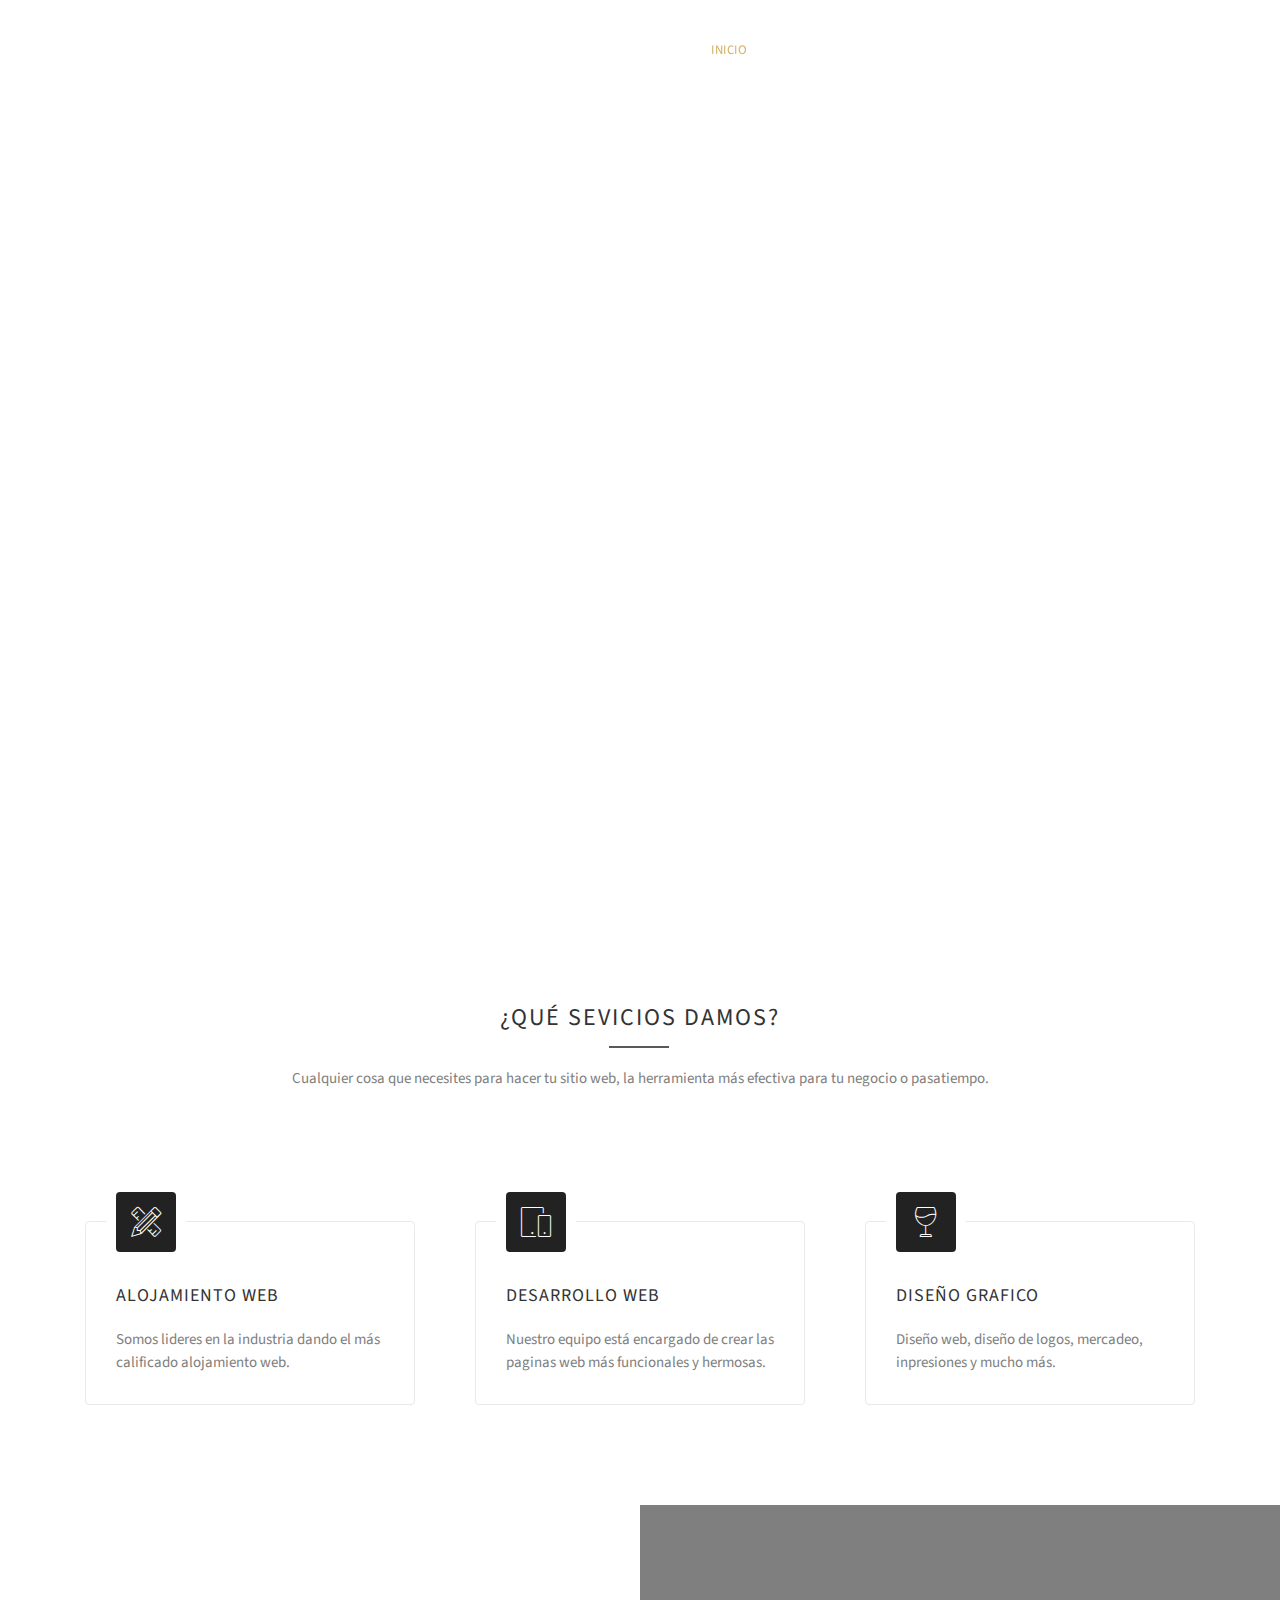
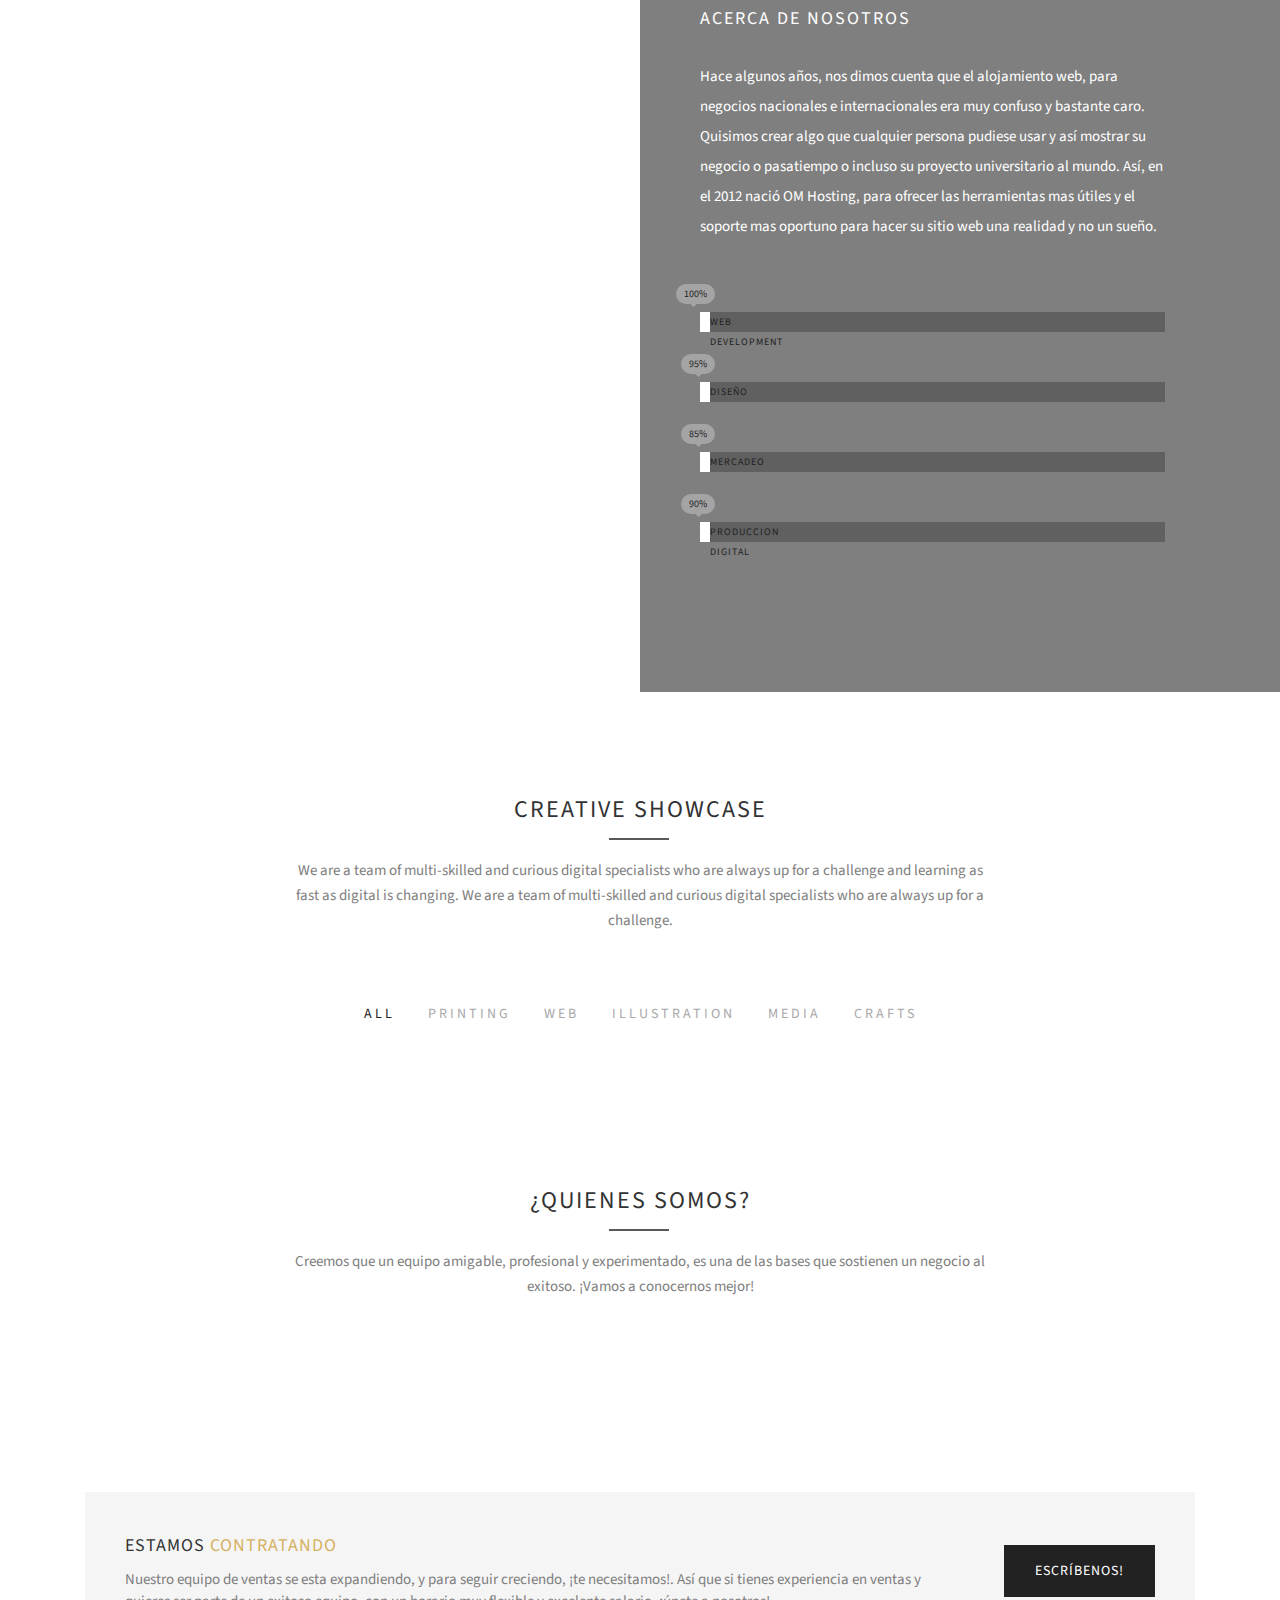
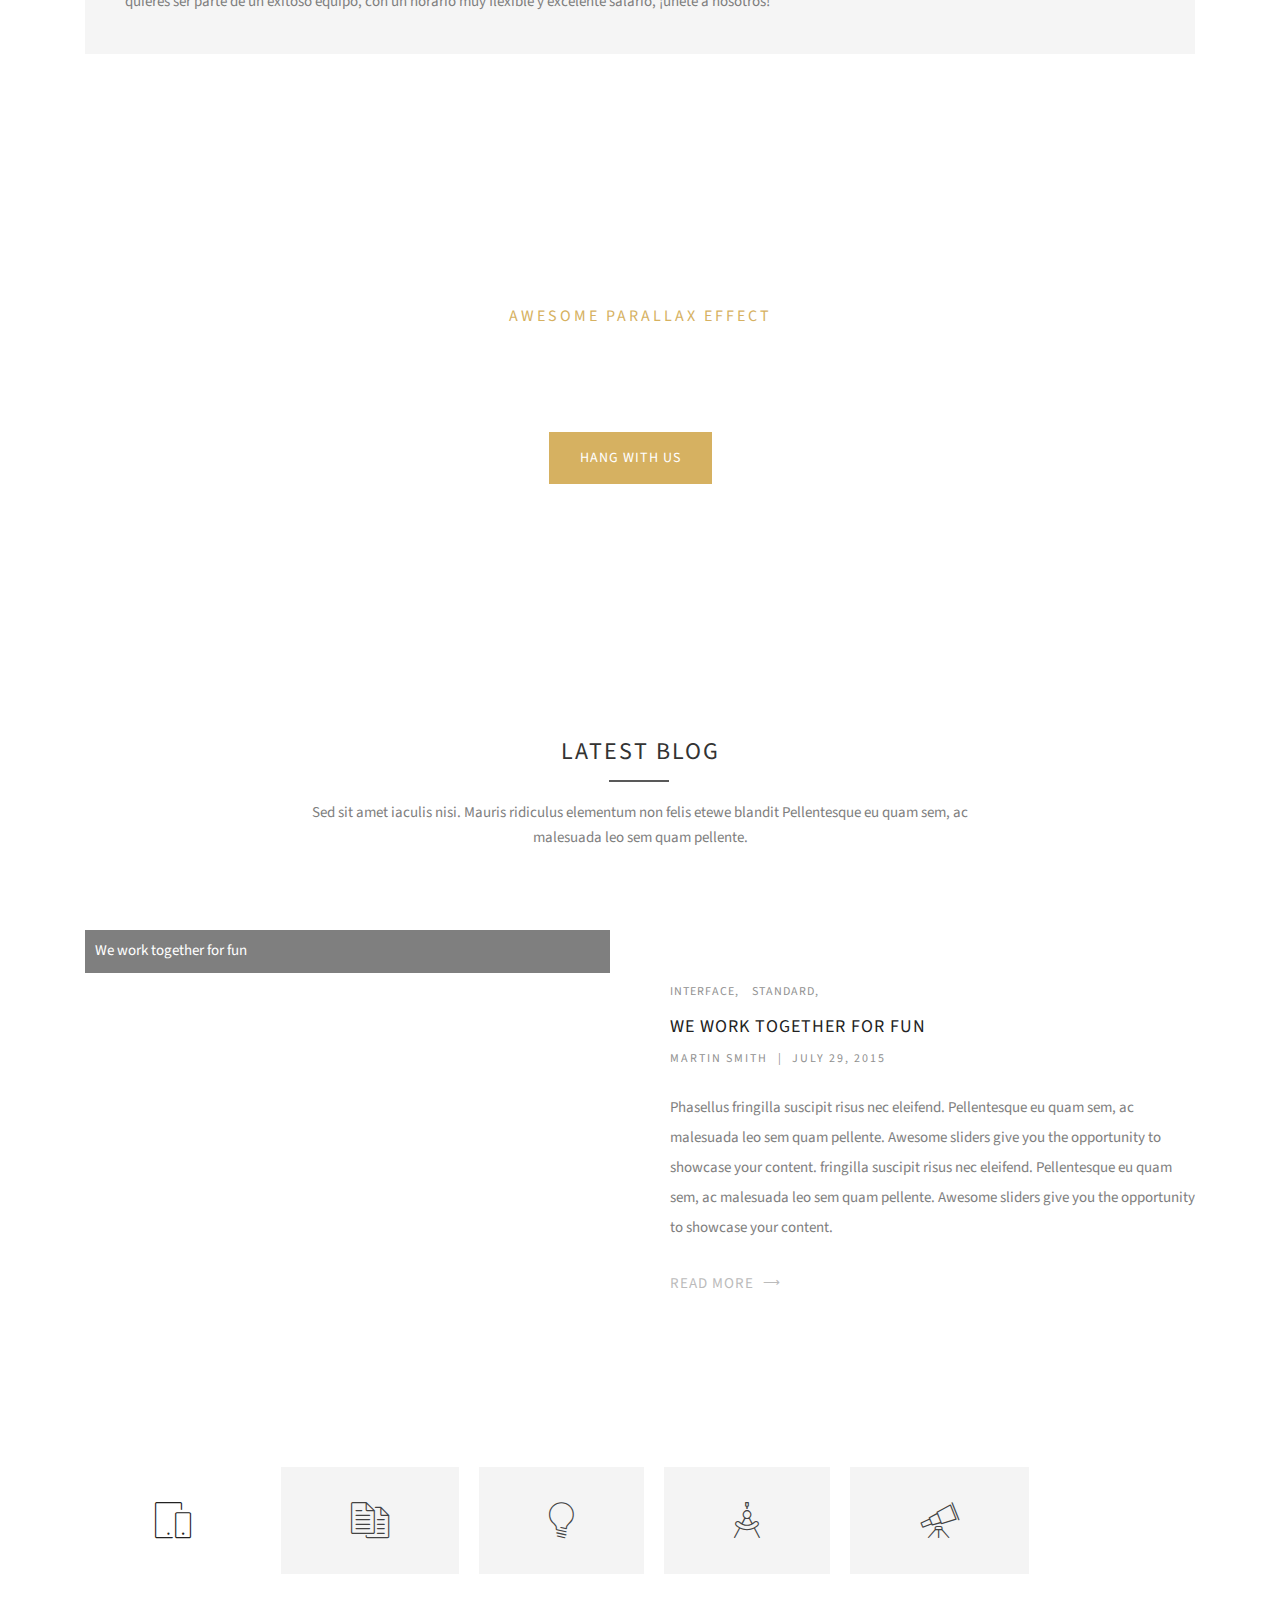
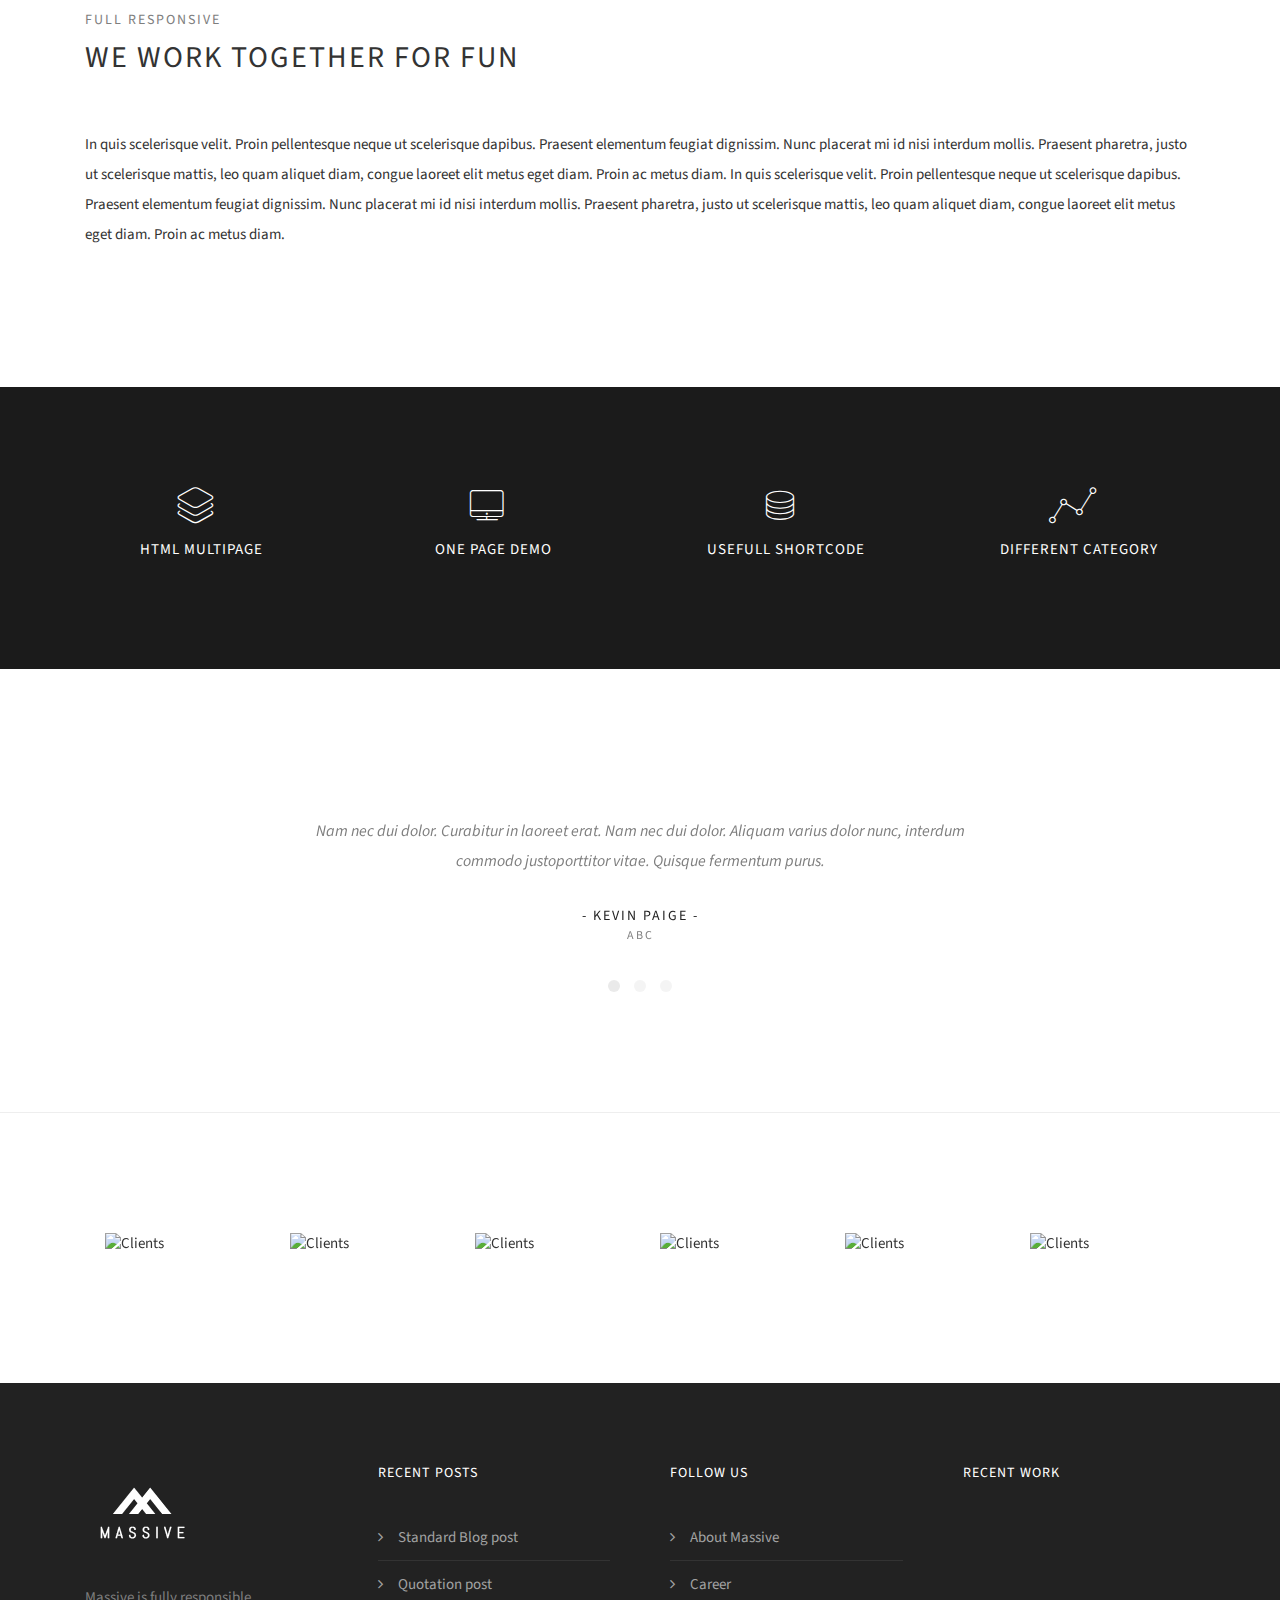
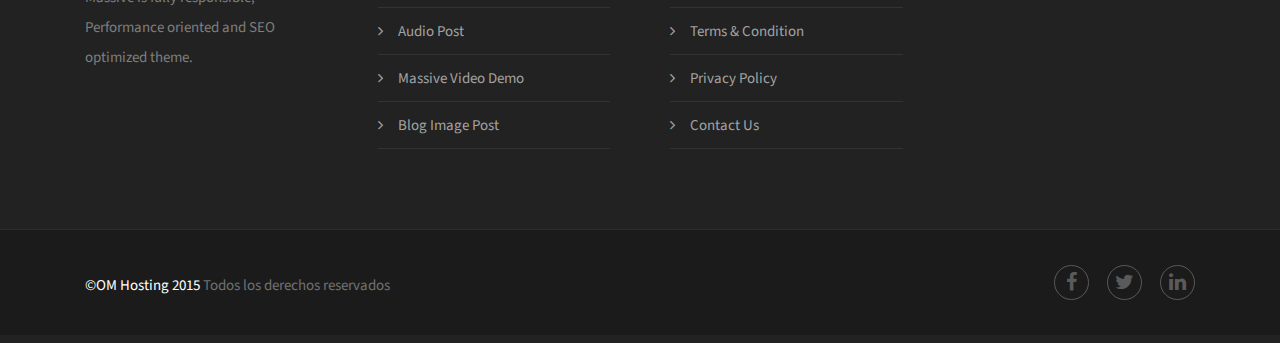
==== index.html @ 49604497 "Todo realizado excepto smooth scrolling" ====
<!DOCTYPE html>
<html lang="es">
<head>
    <meta charset="utf-8">
    <meta name="viewport" content="width=device-width, initial-scale=1.0, maximum-scale=1.0">
    <meta name="description" content="">
    <meta name="author" content="OM Agency">

    <!--favicon icon-->
    <link rel="icon" type="image/png" href="img/favicon.png">

    <title>OM Agency -  Make it happen...</title>


    <!--common style-->

    
<link href='http://fonts.googleapis.com/css?family=Abel|Source+Sans+Pro:400,300,300italic,400italic,600,600italic,700,700italic,900,900italic,200italic,200' rel='stylesheet' type='text/css'>
<link href="css/bootstrap.min.css" rel="stylesheet">
    <link href="css/font-awesome.min.css" rel="stylesheet">
    <link href="css/magnific-popup.css" rel="stylesheet">
    <link href="css/shortcodes/shortcodes.css" rel="stylesheet">
    <link href="css/owl.carousel.css" rel="stylesheet">
    <link href="css/owl.theme.css" rel="stylesheet">
    <link href="css/style.css?v=1" rel="stylesheet">
    <link href="css/style-responsive.css" rel="stylesheet">
    <link href="css/default-theme.css?v=1" rel="stylesheet">

    <!-- HTML5 shim and Respond.js IE8 support of HTML5 elements and media queries -->
    <!--[if lt IE 9]>
    <script src="js/html5shiv.js"></script>
    <script src="js/respond.min.js"></script>
    <![endif]-->
</head>

<body>

    <!--  preloader start -->
<div id="tb-preloader">
    <div class="tb-preloader-wave"></div>
</div>
<!-- preloader end -->


<div class="wrapper">

        <!--header start-->
        <header id="header" class=" header-full-width  transparent-header ">

            <div class="header-sticky light-header- dark-header header-bottom-border ">

                <div class="container">
                    <div id="massive-menu" class="menuzord">

                        <!--logo start-->
                        <a href="index.html" class="logo-brand">
                            <img class="retina" src="img/logo-dark.png" alt=""/>
                        </a>
                        <!--logo end-->

                        <!--mega menu start-->
                        <ul class="menuzord-menu pull-right light">
                            <li class="active"><a href="index.html">Inicio</a></li>

                            <li class=""><a href="#servicios">Servicios</a></li>

                            <li class=""><a href="#">Features</a></li>

                            <li class=""><a href="#">portfolio </a></li>

                            <li class=""><a href="#">Blog</a></li>

                            <li class=""><a href="#">Shortcodes</a></li>

                            <li class=""><a href="#">shop</a></li>
                        </ul>
                        <!--mega menu end-->

                    </div>
                </div>
            </div>

        </header>
        <!--header end-->

        <!--hero section-->
        <div id="fullscreen-banner" class="full-banner text-center vertical-align creative-banner">
            <div class="container-mid">
                <div class="container">
                    <div class="banner-title light-txt">
                        <h1 class="text-uppercase">think sharper</h1>
                        <h3 class="text-uppercase">we are massive </h3>
                    </div>
                </div>
            </div>
        </div>
        <!--hero section-->

        <!--body content start-->
        <section class="body-content">

            <div id="servicios" class="page-content">
                <div class="container">
                    <!--feature border box start-->
                    <div class="row">

                        <div class="m-bot-80 inline-block">
                            <!--title-->
                            <div class="heading-title-alt border-short-bottom text-center">
                                <h3 class="text-uppercase">¿Qué sevicios damos?</h3>
                                <div class="half-txt">Cualquier cosa que necesites para hacer tu sitio web, la herramienta más efectiva para tu negocio o pasatiempo.</div>
                            </div>
                            <!--title-->
                        </div>

                        <div class="col-md-4">
                            <div class="featured-item feature-border-box text-left">
                                <div class="icon">
                                    <i class="icon-tools2"></i>
                                </div>
                                <div class="title text-uppercase">
                                    <h4>Alojamiento Web</h4>
                                </div>
                                <div class="desc">
                                    Somos lideres en la industria dando el más calificado alojamiento web.
                                </div>
                            </div>
                        </div>
                        <div class="col-md-4">
                            <div class="featured-item feature-border-box text-left">
                                <div class="icon">
                                    <i class="icon-mobile"></i>
                                </div>
                                <div class="title text-uppercase">
                                    <h4>Desarrollo Web</h4>
                                </div>
                                <div class="desc">
                                    Nuestro equipo está encargado de crear las paginas web más funcionales y hermosas.
                                </div>
                            </div>
                        </div>
                        <div class="col-md-4">
                            <div class="featured-item feature-border-box text-left">
                                <div class="icon">
                                    <i class="icon-wine"></i>
                                </div>
                                <div class="title text-uppercase">
                                    <h4>Diseño Grafico</h4>
                                </div>
                                <div class="desc">
                                    Diseño web, diseño de logos, mercadeo, inpresiones y mucho más.
                                </div>
                            </div>
                        </div>
                    </div>
                    <!--feature border box end-->
                </div>
            </div>

            <div class=" post-parallax">
                <div class="relative page-content">
                    <div class="dark-overlay"></div>
                    <div class="container">
                        <div class="row">
                            <div class="col-md-6">
                                <div class="v-middle">
                                    <h3 class="light-txt text-uppercase"> Habilidades y experiencia</h3>
                                </div>
                            </div>
                            <div class="col-md-6">
                                <div class="light-txt space">
                                    <h4 class="text-uppercase light-txt">
                                        Acerca de nosotros
                                    </h4>

                                    <p class="light-txt">
                                        Hace algunos años, nos dimos cuenta que el alojamiento web, para negocios nacionales e internacionales era muy confuso y bastante caro. Quisimos crear algo que cualquier persona pudiese usar y así mostrar su negocio o pasatiempo o incluso su proyecto universitario al mundo. Así, en el 2012 nació OM Hosting, para ofrecer las herramientas mas útiles y el soporte mas oportuno para hacer su sitio web una realidad y no un sueño.
                                    </p>

                                    <div class="p-top-30">

                                        <!-- progress bar start -->
                                        <div class="progress massive-progress">
                                            <div class="progress-bar" role="progressbar" aria-valuenow="100" aria-valuemin="0" aria-valuemax="100">
                                                Web development  <span>100%</span>
                                            </div>
                                        </div>
                                        <!-- progress bar end -->

                                        <!-- progress bar start -->
                                        <div class="progress massive-progress">
                                            <div class="progress-bar" role="progressbar" aria-valuenow="95" aria-valuemin="0" aria-valuemax="100">
                                                Diseño  <span>95%</span>
                                            </div>
                                        </div>
                                        <!-- progress bar end -->

                                        <!-- progress bar start -->
                                        <div class="progress massive-progress">
                                            <div class="progress-bar" role="progressbar" aria-valuenow="85" aria-valuemin="0" aria-valuemax="100">
                                                Mercadeo <span>85% </span>
                                            </div>
                                        </div>
                                        <!-- progress bar end -->
										
										<!-- progress bar start -->
                                        <div class="progress massive-progress">
                                            <div class="progress-bar" role="progressbar" aria-valuenow="90" aria-valuemin="0" aria-valuemax="100">
                                                Produccion Digital <span>90% </span>
                                            </div>
                                        </div>
                                        <!-- progress bar end -->
										
                                    </div>

                                </div>
                            </div>
                        </div>
                    </div>
                </div>
            </div>


            <div class="page-content p-bot-0">
                <div class="container">
                    <div class="row">
                        <div class="m-bot-20 inline-block">
                            <!--title-->
                            <div class="heading-title-alt border-short-bottom text-center">
                                <h3 class="text-uppercase">creative showcase</h3>
                                <div class="half-txt">We are a team of multi-skilled and curious digital specialists who are always up for a challenge and learning as fast as digital is changing. We are a team of multi-skilled and curious digital specialists who are always up for a challenge.</div>
                            </div>
                            <!--title-->
                        </div>
                    </div>
                </div>

                <!--portfolio-->
                <div class="text-center">
                    <ul class="portfolio-filter">
                        <li class="active"><a href="#" data-filter="*"> All</a></li>
                        <li><a href="#" data-filter=".cat1">printing</a></li>
                        <li><a href="#" data-filter=".cat2">Web</a></li>
                        <li><a href="#" data-filter=".cat3">illustration</a></li>
                        <li><a href="#" data-filter=".cat4">media</a></li>
                        <li><a href="#" data-filter=".cat5">crafts</a></li>
                    </ul>
                </div>

                <div class="portfolio col-4 m-bot-0 inline-block">

                    <div class="portfolio-item cat1 cat3 ">
                        <div class="thumb">
                            <img src="http://placehold.it/800x600" alt="">
                            <div class="portfolio-hover">
                                <div class="action-btn">
                                    <a href="http://placehold.it/800x600" class="popup-link" title="lightbox view"> <i class="icon-basic_magnifier"></i>  </a>
                                </div>
                                <div class="portfolio-description">
                                    <h4><a href="http://placehold.it/800x600" class="popup-link" title="lightbox view">lightbox view</a></h4>
                                    <p><a href="#">category</a></p>
                                </div>
                            </div>
                        </div>
                    </div>

                    <div class="portfolio-item cat2 cat4">
                        <div class="thumb">
                            <img src="http://placehold.it/800x600" alt="">
                            <div class="portfolio-hover">
                                <div class="action-btn">
                                    <a href="portfolio-single.html"> <i class="icon-basic_link"></i>  </a>
                                </div>
                                <div class="portfolio-description">
                                    <h4><a href="portfolio-single.html">External link</a></h4>
                                    <p><a href="#">category 1</a> , <a href="#">category 2</a> </p>
                                </div>
                            </div>
                        </div>
                    </div>

                    <div class="portfolio-item cat1 cat2">
                        <div class="thumb">

                            <div class="portfolio-slider">
                                <ul class="slides">
                                    <li>
                                        <a href="http://placehold.it/800x600" title="Freshness Photo"><img src="http://placehold.it/800x600" alt=""></a>
                                    </li>
                                    <li>
                                        <a href="http://placehold.it/800x600" title="Awesome Lightbox"><img src="http://placehold.it/800x600" alt=""></a>
                                    </li>
                                    <li>
                                        <a href="http://placehold.it/800x600" title="Massive UI Components"><img src="http://placehold.it/800x600" alt=""></a>
                                    </li>
                                    <li>
                                        <a href="http://placehold.it/800x600" title="Amazing Theme"><img src="http://placehold.it/800x600" alt=""></a>
                                    </li>
                                </ul>
                            </div>


                            <div class="portfolio-hover">
                                <div class="action-btn">
                                    <a href="#"> <i class="icon-basic_magnifier"></i>  </a>
                                </div>
                                <div class="portfolio-description">
                                    <h4><a href="#">lightbox Gallary</a></h4>
                                    <p><a href="#">category</a></p>
                                </div>
                            </div>
                        </div>
                    </div>

                    <div class="portfolio-item cat1 cat4">
                        <div class="thumb">
                            <img src="http://placehold.it/800x600" alt="">
                            <div class="portfolio-hover">
                                <div class="action-btn">
                                    <a class="popup-vimeo" href="https://vimeo.com/45830194"> <i class="icon-arrows_keyboard_right"></i>  </a>
                                </div>
                                <div class="portfolio-description">
                                    <h4><a class="popup-vimeo" href="https://vimeo.com/45830194" >Video lightbox</a></h4>
                                    <p><a href="#">category</a></p>
                                </div>
                            </div>
                        </div>
                    </div>

                    <div class="portfolio-item cat2 cat4">
                        <div class="thumb">
                            <img src="http://placehold.it/800x600" alt="">
                            <div class="portfolio-hover">
                                <div class="action-btn">
                                    <a href="http://placehold.it/800x600" class="popup-link" title="lightbox view"> <i class="icon-basic_magnifier"></i>  </a>
                                </div>
                                <div class="portfolio-description">
                                    <h4><a href="http://placehold.it/800x600" class="popup-link" title="lightbox view">lightbox view</a></h4>
                                    <p><a href="#">category 3</a> , <a href="#">category 4</a> </p>
                                </div>
                            </div>
                        </div>
                    </div>

                    <div class="portfolio-item cat3 ">
                        <div class="thumb">
                            <img src="http://placehold.it/800x600" alt="">
                            <div class="portfolio-hover">
                                <div class="action-btn">
                                    <a href="portfolio-single.html"> <i class="icon-basic_link"></i>  </a>
                                </div>
                                <div class="portfolio-description">
                                    <h4><a href="portfolio-single.html">External link</a></h4>
                                    <p><a href="#">category</a></p>
                                </div>
                            </div>
                        </div>
                    </div>

                    <div class="portfolio-item cat2 cat5 ">
                        <div class="thumb">

                            <div class="portfolio-slider-alt">
                                <ul class="slides">
                                    <li>
                                        <a href="http://placehold.it/800x600" title="Freshness"><img src="http://placehold.it/800x600" alt=""></a>
                                    </li>
                                    <li>
                                        <a href="http://placehold.it/800x600" title="Massive"><img src="http://placehold.it/800x600" alt=""></a>
                                    </li>
                                    <li>
                                        <a href="http://placehold.it/800x600" title="Bootstrap"><img src="http://placehold.it/800x600" alt=""></a>
                                    </li>
                                </ul>
                            </div>

                            <div class="portfolio-hover">
                                <div class="action-btn">
                                    <a href="#"> <i class="icon-basic_magnifier"></i>  </a>
                                </div>
                                <div class="portfolio-description">
                                    <h4><a href="#">lightbox gallery</a></h4>
                                    <p><a href="#">category</a></p>
                                </div>
                            </div>
                        </div>
                    </div>

                    <div class="portfolio-item cat1 cat4 cat3 cat5">
                        <div class="thumb">
                            <img src="http://placehold.it/800x600" alt="">
                            <div class="portfolio-hover">
                                <div class="action-btn">
                                    <a href="http://placehold.it/800x600" class="popup-link" title="lightbox view"> <i class="icon-basic_magnifier"></i>  </a>
                                </div>
                                <div class="portfolio-description">
                                    <h4><a href="http://placehold.it/800x600" class="popup-link" title="lightbox view">lightbox view</a></h4>
                                    <p><a href="#">category 5</a> , <a href="#">category 6</a> </p>
                                </div>
                            </div>
                        </div>
                    </div>

                </div>
                <!--portfolio-->

            </div>

            <!--team member-->
            <div class="page-content">
                <div class="container">
                    <div class="row">
                        <div class="m-bot-20 inline-block">
                            <!--title-->
                            <div class="heading-title-alt border-short-bottom text-center">
                                <h3 class="text-uppercase">¿Quienes Somos?</h3>
                                <div class="half-txt">Creemos que un equipo amigable, profesional y experimentado, es una de las bases que sostienen un negocio al exitoso. ¡Vamos a conocernos mejor!</div>
                            </div>
                            <!--title-->
                        </div>
                        <div class="col-md-4">
                            <div class="team-member">
                                <div class="team-img">
                                    <img src="http://placehold.it/359x473" alt=""/>
                                    <div class="team-intro light-txt">
                                        <h5>Gabriel Hernandez</h5>
                                        <span>Director Ejecutivo</span>
                                    </div>
                                </div>
                                <div class="team-hover">
                                    <div class="desk">
                                        <h4>I love my Studio</h4>
                                        <p>We are a team of multi-skilled and curious digital specialists who are always up for a challenge and learning as fast as digital is changing.</p>
                                    </div>
                                    <div class="s-link">
                                        <a href="#"><i class="fa fa-facebook"></i></a>
                                        <a href="#"><i class="fa fa-twitter"></i></a>
                                        <a href="#"><i class="fa fa-google-plus"></i></a>
                                    </div>
                                </div>
                            </div>
                        </div>
                        <div class="col-md-4">
                            <div class="team-member">
                                <div class="team-img">
                                    <img src="http://placehold.it/359x473" alt=""/>
                                    <div class="team-intro light-txt">
                                        <h5>Alexis Solano</h5>
                                        <span>Desarrollador Junior</span>
                                    </div>
                                </div>
                                <div class="team-hover">
                                    <div class="desk">
                                        <h4></h4>
                                        <p></p>
                                    </div>
                                    <div class="s-link">
                                        <a href="#"><i class="fa fa-facebook"></i></a>
                                        <a href="#"><i class="fa fa-twitter"></i></a>
                                        <a href="#"><i class="fa fa-google-plus"></i></a>
                                    </div>
                                </div>
                            </div>
                        </div>
                        <div class="col-md-4">
                            <div class="team-member">
                                <div class="team-img">
                                    <img src="http://placehold.it/359x473" alt=""/>
                                    <div class="team-intro light-txt">
                                        <h5>Alejandro Chacónn</h5>
                                        <span>Gerente de ventas</span>
                                    </div>
                                </div>
                                <div class="team-hover">
                                    <div class="desk">
                                        <h4>Network Builder</h4>
                                        <p>We are a team of multi-skilled and curious digital specialists who are always up for a challenge and learning as fast as digital is changing.</p>
                                    </div>
                                    <div class="s-link">
                                        <a href="#"><i class="fa fa-facebook"></i></a>
                                        <a href="#"><i class="fa fa-twitter"></i></a>
                                        <a href="#"><i class="fa fa-google-plus"></i></a>
                                    </div>
                                </div>
                            </div>
                        </div>

                        <div class="col-md-12">
                            <!--promo-->
                            <div class="promo-box gray-bg m-top-100">
                                <div class="promo-info">
                                    <h4>Estamos <span class="theme-color">Contratando</span></h4>
                                    <span>Nuestro equipo de ventas se esta expandiendo, y para seguir creciendo, ¡te necesitamos!.
Así que si tienes experiencia en ventas y quieres ser parte de un exitoso equipo, con un horario muy flexible y excelente salario, ¡únete a nosotros! </span>
                                </div>
                                <div class="promo-btn">
                                    <a href="#" class="btn btn-medium btn-dark-solid  text-uppercase">Escríbenos!</a>
                                </div>
                            </div>
                            <!--promo-->
                        </div>

                    </div>
                </div>
            </div>
            <!--team member-->

            <!--parallax-->
            <div class="parallax-inner parallax-8">
                <div class="container ">
                    <div class="row">
                        <div class="heading-title-alt text-center m-bot-0 inline-block">
                            <span class="heading-sub-title text-uppercase theme-color">awesome parallax effect </span>
                            <h1 class="text-uppercase light-txt">Art is knowing which ones to keep</h1>

                            <div class="m-top-50 inline-block">
                                <a href="#" class="btn btn-medium  btn-theme-color light-hover"> Hang with us</a>
                            </div>
                        </div>

                    </div>
                </div>
            </div>
            <!--parallax-->

            <!--blog-->
            <div class="page-content">
                <div class="container">
                    <div class="row">
                        <div class="m-bot-50 inline-block">
                            <!--title-->
                            <div class="heading-title-alt border-short-bottom text-center">
                                <h3 class="text-uppercase">Latest blog</h3>
                                <div class="half-txt">Sed sit amet iaculis nisi. Mauris ridiculus elementum non felis etewe blandit Pellentesque eu quam sem, ac malesuada leo sem quam pellente.</div>
                            </div>
                            <!--title-->
                        </div>


                        <!--blog post-->
                        <div class="post-list-aside">
                            <div class="post-single">
                                <div class="col-md-6">
                                    <div class="post-img title-img">
                                        <img src="http://placehold.it/526x392" alt="">
                                        <div class="info">We work together for fun</div>
                                    </div>
                                </div>
                                <div class="col-md-6">
                                    <div class="post-desk">
                                        <ul class="post-cat">
                                            <li><a href="#">interface</a></li>
                                            <li><a href="#">standard</a></li>
                                        </ul>
                                        <h4 class="text-uppercase">
                                            <a href="#">we work together for fun</a>
                                        </h4>
                                        <div class="date">
                                            <a href="#" class="author">martin smith</a> july 29, 2015
                                        </div>
                                        <p>
                                            Phasellus fringilla suscipit risus nec eleifend. Pellentesque eu quam sem, ac malesuada leo sem quam pellente. Awesome sliders give you the opportunity to showcase your content.
                                            fringilla suscipit risus nec eleifend. Pellentesque eu quam sem, ac malesuada leo sem quam pellente. Awesome sliders give you the opportunity to showcase your content.
                                        </p>
                                        <a href="#" class="p-read-more">Read More <i class="icon-arrows_slim_right"></i></a>
                                    </div>
                                </div>
                            </div>
                        </div>
                        <!--blog post-->


                    </div>
                </div>
            </div>
            <!--blog-->

            <!--tabs-->
            <div class="page-content tab-parallax">
                <div class="container">
                    <div class="row">
                        <div class="col-md-12">

                            <!--tabs square start-->
                            <section class="icon-box-tabs ">
                                <ul class="nav nav-pills">
                                    <li class="active">
                                        <a data-toggle="tab" href="#tab-15">
                                            <i class="icon-mobile"> </i>
                                        </a>
                                    </li>
                                    <li class="">
                                        <a data-toggle="tab" href="#tab-16">
                                            <i class="icon-documents"></i>
                                        </a>
                                    </li>
                                    <li class="">
                                        <a data-toggle="tab" href="#tab-17">
                                            <i class="icon-lightbulb"></i>
                                        </a>
                                    </li>
                                    <li class="">
                                        <a data-toggle="tab" href="#tab-18">
                                            <i class="icon-circle-compass"></i>
                                        </a>
                                    </li>

                                    <li class="">
                                        <a data-toggle="tab" href="#tab-19">
                                            <i class="icon-telescope"></i>
                                        </a>
                                    </li>

                                </ul>
                                <div class="panel-body">
                                    <div class="tab-content">
                                        <div id="tab-15" class="tab-pane active">
                                            <div class="heading-title-alt">
                                                <span class="heading-sub-title-alt text-uppercase theme-color-">full responsive</span>
                                                <h2 class="text-uppercase">we work together for fun</h2>
                                            </div>
                                            In quis scelerisque velit. Proin pellentesque neque ut scelerisque dapibus. Praesent elementum feugiat dignissim. Nunc placerat mi id nisi interdum mollis. Praesent pharetra, justo ut scelerisque mattis, leo quam aliquet diam, congue laoreet elit metus eget diam. Proin ac metus diam. In quis scelerisque velit. Proin pellentesque neque ut scelerisque dapibus. Praesent elementum feugiat dignissim. Nunc placerat mi id nisi interdum mollis. Praesent pharetra, justo ut scelerisque mattis, leo quam aliquet diam, congue laoreet elit metus eget diam. Proin ac metus diam.
                                        </div>
                                        <div id="tab-16" class="tab-pane">
                                            <div class="heading-title-alt">
                                                <span class="heading-sub-title-alt text-uppercase theme-color-">work for fun</span>
                                                <h2 class="text-uppercase">Massive UI collection</h2>
                                            </div>
                                            Leo quam aliquet diam, congue laoreet elit metus eget diam. Proin ac metus diam. In quis scelerisque velit. Proin pellentesque neque ut scelerisque dapibus. Praesent elementum feugiat dignissim. Nunc placerat mi id nisi interdum mollis. Praesent pharetra, justo ut scelerisque mattis, leo quam aliquet diam, congue laoreet elit metus eget diam. Proin ac metus diam. In quis scelerisque velit. Proin pellentesque neque ut scelerisque dapibus. Praesent elementum feugiat dignissim. Nunc placerat mi id nisi interdum mollis.
                                        </div>
                                        <div id="tab-17" class="tab-pane">
                                            <div class="heading-title-alt">
                                                <span class="heading-sub-title-alt text-uppercase theme-color-">Multipurpose</span>
                                                <h2 class="text-uppercase">Huge possibilities</h2>
                                            </div>
                                            congue laoreet elit metus eget diam. Proin ac metus diam. In quis scelerisque velit. Proin pellentesque neque ut scelerisque dapibus. Praesent elementum feugiat dignissim. Nunc placerat mi id nisi interdum mollis. Praesent pharetra, justo ut scelerisque mattis, leo quam aliquet diam, congue laoreet elit metus eget diam. Proin ac metus diam. In quis scelerisque velit. Proin pellentesque neque ut scelerisque dapibus. Praesent elementum feugiat dignissim. Nunc placerat mi id nisi interdum mollis.
                                        </div>
                                        <div id="tab-18" class="tab-pane">
                                            <div class="heading-title-alt">
                                                <span class="heading-sub-title-alt text-uppercase theme-color-">sky is the limit</span>
                                                <h2 class="text-uppercase">we work together for fun</h2>
                                            </div>
                                            Proin ac metus diam. In quis scelerisque velit. Leo quam aliquet diam, congue laoreet elit metus eget diam. Proin pellentesque neque ut scelerisque dapibus. Praesent elementum feugiat dignissim. Nunc placerat mi id nisi interdum mollis. Praesent pharetra, justo ut scelerisque mattis, leo quam aliquet diam, congue laoreet elit metus eget diam. Proin ac metus diam. In quis scelerisque velit. Proin pellentesque neque ut scelerisque dapibus. Praesent elementum feugiat dignissim. Nunc placerat mi id nisi interdum mollis.
                                        </div>
                                        <div id="tab-19" class="tab-pane">
                                            <div class="heading-title-alt">
                                                <span class="heading-sub-title-alt text-uppercase theme-color-">responsive</span>
                                                <h2 class="text-uppercase">Unlimited shortcode</h2>
                                            </div>
                                            Kusto ut scelerisque mattis, leo quam aliquet diam, congue laoreet elit metus eget diam. Proin ac metus diam. In quis scelerisque velit. Proin pellentesque neque ut scelerisque dapibus. Praesent elementum feugiat dignissim. Nunc placerat mi id nisi interdum mollis. Praesent pharetra, justo ut scelerisque mattis, leo quam aliquet diam, congue laoreet elit metus eget diam. Proin ac metus diam. In quis scelerisque velit. Proin pellentesque neque ut scelerisque dapibus. Praesent elementum feugiat dignissim. Nunc placerat mi id nisi interdum mollis.
                                        </div>

                                    </div>
                                </div>
                            </section>
                            <!--tabs square end-->

                        </div>

                    </div>
                </div>
            </div>
            <!--tabs-->

            <!--fun factor-->
            <div class="dark-bg p-tb-100">
                <div class="container">
                    <div class="row">
                        <div class=" inline-block">
                            <div class="col-md-3 ">
                                <div class="fun-factor fun-icon-text-parallel alt">
                                    <div class="icon">
                                        <i class="icon-layers light-txt"></i>
                                        <h1 class="timer light-txt" data-from="0" data-to="36" data-speed="1000"> </h1>
                                    </div>
                                    <div class="fun-info light-txt">
                                        <span>HTML multipage</span>
                                    </div>
                                </div>
                            </div>
                            <div class="col-md-3">
                                <div class="fun-factor fun-icon-text-parallel alt">
                                    <div class="icon">
                                        <i class="icon-computer_imac_slim light-txt"></i>
                                        <h1 class="timer light-txt" data-from="0" data-to="29" data-speed="1000"> </h1>
                                    </div>
                                    <div class="fun-info light-txt">
                                        <span>One page demo</span>
                                    </div>
                                </div>
                            </div>
                            <div class="col-md-3">
                                <div class="fun-factor fun-icon-text-parallel alt">
                                    <div class="icon">
                                        <i class="icon-database light-txt"></i>
                                        <h1 class="timer light-txt" data-from="0" data-to="87" data-speed="1000"> </h1>
                                    </div>
                                    <div class="fun-info light-txt">
                                        <span>usefull shortcode</span>
                                    </div>
                                </div>
                            </div>
                            <div class="col-md-3">
                                <div class="fun-factor fun-icon-text-parallel alt">
                                    <div class="icon">
                                        <i class="icon-linegraph light-txt"></i>
                                        <h1 class="timer light-txt" data-from="0" data-to="17" data-speed="1000"> </h1>
                                    </div>
                                    <div class="fun-info light-txt">
                                        <span>Different Category</span>
                                    </div>
                                </div>
                            </div>
                        </div>
                    </div>
                </div>
            </div>
            <!--fun factor-->

            <!--testimonial-->
            <div class="page-content">
                <div class="container">
                    <div class="row">

                        <div class="col-md-8 col-md-offset-2">
                            <!--testimonial start-->
                            <div id="testimonial-2" class="">
                                <div class="item">
                                    <div class="tst-thumb">
                                        <img class="circle" src="http://placehold.it/100x100.png" alt="">
                                    </div>
                                    <div class="content">
                                        <p>
                                            Nam nec dui dolor. Curabitur in laoreet erat. Nam nec dui dolor. Aliquam varius dolor nunc, interdum commodo justoporttitor vitae.
                                            Quisque fermentum purus.
                                        </p>
                                        <div class="testimonial-meta">
                                            - Kevin Paige -
                                            <span>ABC</span>
                                        </div>
                                    </div>
                                </div>
                                <div class="item">
                                    <div class="tst-thumb">
                                        <img class="circle" src="http://placehold.it/100x100.png" alt="">
                                    </div>
                                    <div class="content">
                                        <p>Vestibulum varius fermentum risus vitae lacinia neque auctor nec. Nunc ac rutrum nulla. Nulla maximus dolor in quam euismod ac viverra libero aliquet. </p>
                                        <div class="testimonial-meta">
                                            - John Doe -
                                            <span>head of marketing, TB</span>
                                        </div>
                                    </div>
                                </div>
                                <div class="item">
                                    <div class="tst-thumb">
                                        <img class="circle" src="http://placehold.it/100x100.png" alt="">
                                    </div>
                                    <div class="content">
                                        <p>Vestibulum varius fermentum risus vitae lacinia neque auctor nec. Nunc ac rutrum nulla. Nulla maximus dolor in quam euismod ac viverra libero aliquet. </p>
                                        <div class="testimonial-meta">
                                            - Linda Smith -
                                            <span>CEO, TB</span>
                                        </div>
                                    </div>
                                </div>

                            </div>
                            <!--testimonial end-->
                        </div>
                    </div>
                </div>
            </div>
            <!--testimonial-->

            <hr/>

            <!--clients-->
            <div class="page-content">
                <div class="container">
                    <div class="row">
                        <div class="col-md-12">
                            <div id="clients-1">
                                <div class="item"><img src="http://placehold.it/170x130" alt="Clients"></div>
                                <div class="item"><img src="http://placehold.it/170x130" alt="Clients"></div>
                                <div class="item"><img src="http://placehold.it/170x130" alt="Clients"></div>
                                <div class="item"><img src="http://placehold.it/170x130" alt="Clients"></div>
                                <div class="item"><img src="http://placehold.it/170x130" alt="Clients"></div>
                                <div class="item"><img src="http://placehold.it/170x130" alt="Clients"></div>
                            </div>

                        </div>
                    </div>
                </div>
            </div>
            <!--clients-->


        </section>
        <!--body content end-->

        <!--footer 1 start -->
        <footer id="footer" class="dark">
            <div class="primary-footer">
                <div class="container">
                    <div class="row">
                        <div class="col-md-3">
                            <a href="#" class="m-bot-20 footer-logo">
                                <img class="retina" src="img/logo-dark.png" alt=""/>
                            </a>
                            <p>Massive is  fully responsible, Performance oriented and SEO optimized theme.</p>
                            
                        </div>
                        <div class="col-md-3">
                            <h5 class="text-uppercase">recent posts</h5>
                            <ul class="f-list">
                                <li><a href="#">Standard Blog post</a></li>
                                <li><a href="#">Quotation post</a></li>
                                <li><a href="#">Audio Post</a></li>
                                <li><a href="#">Massive Video Demo</a></li>
                                <li><a href="#">Blog Image Post</a></li>
                            </ul>
                        </div>
                        <div class="col-md-3">
                            <h5 class="text-uppercase">follow us</h5>
                            <ul class="f-list">
                                <li><a href="#">About Massive</a></li>
                                <li><a href="#">Career</a></li>
                                <li><a href="#">Terms & Condition</a></li>
                                <li><a href="#">Privacy Policy</a></li>
                                <li><a href="#">Contact Us</a></li>
                            </ul>
                        </div>
                        <div class="col-md-3">
                            <h5 class="text-uppercase">Recent Work</h5>
                            <ul class="r-work">
                                <li>
                                    <a href="#"><img src="http://placehold.it/100x100" alt=""/></a>
                                </li>
                                <li>
                                    <a href="#"><img src="http://placehold.it/100x100" alt=""/></a>
                                </li>
                                <li>
                                    <a href="#"><img src="http://placehold.it/100x100" alt=""/></a>
                                </li>
                                <li>
                                    <a href="#"><img src="http://placehold.it/100x100" alt=""/></a>
                                </li>
                                <li>
                                    <a href="#"><img src="http://placehold.it/100x100" alt=""/></a>
                                </li>
                                <li>
                                    <a href="#"><img src="http://placehold.it/100x100" alt=""/></a>
                                </li>
                                <li>
                                    <a href="#"><img src="http://placehold.it/100x100" alt=""/></a>
                                </li>
                                <li>
                                    <a href="#"><img src="http://placehold.it/100x100" alt=""/></a>
                                </li>
                                <li>
                                    <a href="#"><img src="http://placehold.it/100x100" alt=""/></a>
                                </li>
                            </ul>
                        </div>
                    </div>
                </div>
            </div>

            <div class="secondary-footer">
                <div class="container">
                    <div class="row">
                        <div class="col-md-6">
                            <span class="m-top-10"><a href="omagency.net" class="f-link">©OM Hosting 2015</a> Todos los derechos reservados</span>
                        </div>
                        <div class="col-md-6">
                            <div class="social-link circle pull-right">
                                <a href="https://www.facebook.com/pages/OM-Hosting/1087044491311672"><i class="fa fa-facebook"></i></a>
                                <a href="https://twitter.com/OM_Hosting"><i class="fa fa-twitter"></i></a>
                                <a href="https://www.linkedin.com/company/om-hosting"><i class="fa fa-linkedin"></i></a>
                            </div>
                        </div>
                    </div>
                </div>
            </div>
        </footer>
        <!--footer 1 end-->
    </div>


    <!-- Placed js at the end of the document so the pages load faster -->
    <script src="js/jquery-1.10.2.min.js"></script>
    <script src="js/bootstrap.min.js"></script>
    <script src="js/menuzord.js"></script>
    <script src="js/jquery.flexslider-min.js"></script>
    <script src="js/owl.carousel.min.js"></script>
    <script src="js/jquery.isotope.js"></script>
    <script src="js/jquery.magnific-popup.min.js"></script>
    <script src="js/jquery.countTo.js"></script>
    <script src="js/visible.js"></script>
    <script src="js/smooth.js"></script>
    <script src="js/wow.min.js"></script>
    <script src="js/imagesloaded.js"></script>
    <!--common scripts-->
    <script src="js/scripts.js?8"></script>



</body>
</html>
---- css/shortcodes/shortcodes.css ----
/*-----------------------------------------------------------------------------------
    shortcodes style
-----------------------------------------------------------------------------------*/

@import url("footer.css");
@import url("page-title.css");
@import url("featured-box.css");
@import url("toggle-accordion.css");
@import url("tabs.css");
@import url("promo-box.css");
@import url("buttons.css");
@import url("fun-factors.css");
@import url("post.css");
@import url("portfolio.css");
@import url("list-style.css");
@import url("divider.css");
@import url("heading.css");
@import url("clients.css");
@import url("team.css");
@import url("testimonial.css");
@import url("progress-bar.css");
@import url("alert.css");
@import url("icon-list.css");
@import url("subscribe.css");
@import url("timeline.css");
@import url("pricing-table.css");
@import url("error-404.css");
@import url("career.css");
@import url("login.css");
@import url("carousel.css");
@import url("side-nav.css");
@import url("countdown.css");
---- css/style.css ----
/*------------------------------------------------------------------
Common Stylesheet

Project:   Massive - Multipurpose Responsive Theme
Build:     Bootstrap 3 +
Author:    ThemeBucket

-------------------------------------------------------------------*/

/*------------------------------------------------------------------
Table of contents

0. tb preloader
1. import css files
2. typography
3. header
4. top mega menu
5. menu appear alt
6. floating menu
7. nav icon
8. nav link boxed
9. nav link border box
10. nav link border bottom
11. nav center align
12. nav bottom position
13. nav block left align
14. pre-defined >  margin top | margin bottom
15. body content
16. portfolio
17. portfolio with title
18. portfolio masonry
19. Isotope Filtering
20. portfolio details
21. portfolio nav
22. masonry grid
23. Flex Slider
24. slider revolution
25. maintenance
26. top bar
27. primary nav
28. countdown
29. bs slider
30. static banner
31. video banner
32. custom pagination
33. Product list
34. contact us
35. event page
36. magazine page
37. catering page
38. hotel page
39. app landing page
40. Slider Typist
41. Boxed View
42. scroll top

-------------------------------------------------------------------*/


/*-------------------------------------------------------------------
    import css files
-------------------------------------------------------------------*/

@import url("animate.css");
@import url("linea-icon.css");


/*-------------------------------------------------------------------
    tb preloader
-------------------------------------------------------------------*/
#tb-preloader {
    position: fixed;
    top: 0;
    right: 0;
    bottom: 0;
    left: 0;
    z-index: 999999;
    display: block;
    background: #fff;
}
.tb-preloader-wave {
    position: absolute;
    top: 50%;
    left: 50%;
    width: 60px;
    height: 60px;
    margin: -30px 0 0 -30px;
}
.tb-preloader-wave:before,
.tb-preloader-wave:after {
    position: absolute;
    display: inline-block;
    content: "";
    width: 60px;
    height: 60px;
    border-radius: 50%;
    background: #222;
    -webkit-animation: preloader-wave 1.6s linear infinite;
    animation: preloader-wave 1.6s linear infinite;
}
.tb-preloader-wave:after {
    animation-delay: -0.8s;
    -webkit-animation-delay: -0.8s;
}
@keyframes preloader-wave {
    0% {
        -webkit-transform: scale(0, 0);
        transform: scale(0, 0);
        opacity: 0.5;
        filter: alpha(opacity=50);
    }
    100% {
        -webkit-transform: scale(1, 1);
        transform: scale(1, 1);
        opacity: 0;
        filter: alpha(opacity=0);
    }
}
@-webkit-keyframes preloader-wave {
    0% {
        -webkit-transform: scale(0, 0);
        opacity: 0.5;
        filter: alpha(opacity=50);
    }
    100% {
        -webkit-transform: scale(1, 1);
        opacity: 0;
        filter: alpha(opacity=0);
    }
}

/* ----------------------------------------------------------------
	typography
-----------------------------------------------------------------*/


body {
    font-family: 'Source Sans Pro', sans-serif;
    line-height: 1.5;
    color: #323232;
    font-size: 15px;
    font-weight: 400;
    text-rendering:optimizeLegibility;
    -webkit-font-smoothing: antialiased;
    -moz-font-smoothing: antialiased;
}


a:active,
a:focus { outline: none !important; }


h1,
h2,
h3,
h4,
h5,
h6 {
    color: #333;
    font-weight: 600;
    line-height: 1.5;
    margin: 0 0 30px 0;
    /*font-family: 'Abel', sans-serif;*/
    font-weight: normal;
}

h1,
h2 {
    letter-spacing: 2px;
}

h3,
h4 {
    letter-spacing: 2px;
}

h5,
h6 {
    letter-spacing: 1px;
}

a {
    text-decoration: none !important;
}

a:hover, a:focus {
    color: #323232;
}

a:hover, .btn, .btn:hover  {
    -webkit-transition: all 0.3s ease;
    -moz-transition: all 0.3s ease;
    transition: all 0.3s ease;
}


a img,
iframe { border: none !important; }


p {
    margin: 0 0 30px;
    line-height: 30px;
    color: #7e7e7e;
}

p, li {
    font-family: 'Source Sans Pro', sans-serif;
}

hr {
    margin-top: 0px;
    margin-bottom: 0px;
    border: 0;
    border-top: 1px solid #eee;
}


pre {
    display: block;
    padding: 9.5px;
    margin: 0 0 30px;
    font-size: 13px;
    line-height: 1.42857143;
    color: #333;
    word-break: break-all;
    word-wrap: break-word;
    background-color: #f9f9f9;
    border: 1px solid #EDEDED;
    border-radius: 0;
}


.col-lg-1, .col-lg-10, .col-lg-11, .col-lg-12, .col-lg-2, .col-lg-3, .col-lg-4, .col-lg-5, .col-lg-6, .col-lg-7, .col-lg-8, .col-lg-9, .col-md-1, .col-md-10, .col-md-11, .col-md-12, .col-md-2, .col-md-3, .col-md-4, .col-md-5, .col-md-6, .col-md-7, .col-md-8, .col-md-9, .col-sm-1, .col-sm-10, .col-sm-11, .col-sm-12, .col-sm-2, .col-sm-3, .col-sm-4, .col-sm-5, .col-sm-6, .col-sm-7, .col-sm-8, .col-sm-9, .col-xs-1, .col-xs-10, .col-xs-11, .col-xs-12, .col-xs-2, .col-xs-3, .col-xs-4, .col-xs-5, .col-xs-6, .col-xs-7, .col-xs-8, .col-xs-9 {
    position: relative;
    min-height: 1px;
    padding-right: 30px;
    padding-left: 30px;
}

/*.row {*/
    /*margin-right: -30px;*/
    /*margin-left: -30px;*/
/*}*/


.btn-default {
    border-color: #e5e5e5;
}

.column-two {
    -webkit-column-count: 2;
    -moz-column-count: 2;
    column-count: 2;
}

.column-three {
    -webkit-column-count: 3;
    -moz-column-count: 3;
    column-count: 3;
}

.column-four {
    -webkit-column-count: 4;
    -moz-column-count: 4;
    column-count: 4;
}

.column-two,
.column-three,
.column-four {

    -webkit-column-gap: 40px;
    -moz-column-gap: 40px;
    column-gap: 40px;
}

/* ----------------------------------------------------------------
	header
-----------------------------------------------------------------*/


.header-full-width .container {
    width: 100%;
    padding: 0 30px;
}

.dark-header.header-bottom-border {
    border-bottom: 1px solid rgba(255,255,255,.2);
    height: 99px;
}

.light-header.header-bottom-border {
    border-bottom: 1px solid rgba(0,0,0,.15);
    height: 99px;

}

.sticky .dark-header.header-bottom-border,
.sticky .light-header.header-bottom-border {
    border: none;
    height: auto;
}

#header .container {
    position: relative;
}

header {
    width: 100%;
    height: 100px;
    z-index: 1000;
    position: relative;
}


header.transparent-header.sticky + #fullscreen-banner {
    margin-top: -100px;
}

header.transparent-header + #fullscreen-banner {
    margin-top: 0px;
}

header + #fullscreen-banner {
    margin-top: -100px;

}

/*#fullscreen-banner {*/
    /*position: relative;*/
/*}*/

.left-nav-fixed header + #fullscreen-banner {
    margin-top: 0px;
}


header.sticky .header-sticky,
header.transparent-header {
    position: fixed;
    width: 100%;
}

header.sticky .header-sticky {
    box-shadow: 0 1px 0 rgba(0,0,0,.05);
}

header.sticky{
    height: 60px;
    z-index: 1000;
    position: fixed;
    top:0px;
}


header .logo-brand img {
    height: 100px;
    float: left;
}

header.sticky .logo-brand img, header.sticky .logo-brand img.retina  {
    height: 60px !important;
}


header.nav-center-align .logo-brand img {
    height: auto;
    float: none;
    margin: 20px 0;
}


#header.transparent-header .light-header,
#header.transparent-header .dark-header,
#header.transparent-header {
    background: transparent !important;
    z-index: 1000;
}

#header.transparent-header .menuzord .logo-brand {
    z-index: 1200;
}


header .light-header,
header.sticky .light-header,
#header.transparent-header.sticky .light-header,
.light-nav{
    background: #fff !important;
}

header .dark-header,
header.sticky .dark-header,
#header.transparent-header.sticky .dark-header,
.dark-nav,
header.sticky .semi-transparent {
    background: rgba(10,10,10, 1) !important;
}

.semi-transparent{
    background: rgba(10,10,10, .5) !important;
}


/* ----------------------------------------------------------------
	top mega menu
-----------------------------------------------------------------*/

.menuzord {
    background: none;
    padding: 0;
}


.menuzord-menu>li>a,
header.sticky .menuzord-menu>li>a,
.logo-brand,

header .logo-brand img,
header.sticky .logo-brand,
header.sticky .logo-brand img,
header,
header .sticky,

header li.nav-icon i,
header.sticky li.nav-icon i {

    -webkit-transition: all 0.3s ease;
    -moz-transition: all 0.3s ease;
    transition: all 0.3s ease;

}

.nav-bottom {
    transition: none;
    -webkit-transition: none;
    -moz-transition: none;
}

.menuzord-menu>li>a {
    line-height: 100px;
}

.nav-border-bottom .menuzord-menu>li>a {
    line-height: 99px;
}

header.sticky .menuzord-menu>li>a {
    line-height: 60px;
}

.menuzord-menu>li>a,
header.sticky .menuzord-menu>li>a {
    padding: 0 12px;
}


.logo-brand {
    margin: 0px 30px 0 0;
    line-height: 100px;
}

header.sticky .logo-brand {
    line-height: 60px;
}

.menuzord-menu ul.dropdown li a,
.menuzord-menu>li>.megamenu a,
.menuzord-menu>li>.megamenu h5,
.menuzord-menu ul.dropdown li a {
    /*color:#b0b0b0 ;*/
    color: #222;
}

.menuzord-menu>li>.megamenu h5 {
    font-weight: 600;
    font-size: 14px;
    margin-bottom: 20px;
    padding-left: 10px;
}


.menuzord-menu>li>.megamenu .megamenu-row li a {
    padding: 8px 10px;
    width: 100%;
    display: inline-block;
    font-size: 12px;
}

.menuzord-menu>li>.megamenu .megamenu-row li:hover a {
    /*background: rgba(255,255,255,.06);*/
}

.menuzord,
.menuzord * {
    box-sizing: border-box;
    -moz-box-sizing: border-box;
    -webkit-box-sizing: border-box;
    font-family: 'Source Sans Pro', sans-serif;
    text-transform: uppercase;
    letter-spacing: .5px;
    font-weight: normal;
}
.menuzord {
    width: 100%;
    float: left;
    position: relative;
}
.menuzord a,
.menuzord-menu ul.dropdown li a {
    -o-transition: color .3s linear, background .3s linear;
    -moz-transition: color .3s linear, background .3s linear;
    -webkit-transition: color .3s linear, background .3s linear;
    transition: color .3s linear, background .3s linear
}
.menuzord-menu.scrollable>.scrollable-fix {
    display: none
}
.logo-brand {
    float: left;
    color: #666;
    text-decoration: none;
    font-size: 24px;
    font-weight: 600;
    cursor: pointer
}
.menuzord-menu {
    margin: 0;
    padding: 0;
    float: left;
    list-style: none
}
.menuzord-menu.menuzord-right {
    float: right
}

.menuzord-menu>li {
    display: inline-block;
    float: left;
    margin-left: 2px;
}

.menuzord-menu>li>a {
    display: inline-block;
    text-decoration: none;
    font-size: 13px;
    font-weight: normal;
    outline: 0;
    -webkit-tap-highlight-color: transparent
}


.menuzord-menu>li>a,
.menuzord-menu>li>a>i,
.dark.menuzord-menu>li>a {
    color: #333;
}

.light.menuzord-menu>li>a,
.light.menuzord-menu>li>a>i,
header .dark-header .menuzord-menu>li>a,
header .dark-header .menuzord-menu>li>a>i
{
    color: #fff;
}


.menuzord-menu>li.active>a,
.menuzord-menu>li:hover>a {
    color: #333
}
.menuzord-menu ul.dropdown,
.menuzord-menu ul.dropdown li ul.dropdown {
    list-style: none;
    margin: 0;
    padding: 0;
    display: none;
    position: absolute;
    z-index: 99;
    min-width: 190px;
    white-space: nowrap;
    background: #fff
}
.menuzord-menu ul.dropdown li ul.dropdown {
    left: 100%;
    top:-1px;
}
.menuzord-menu ul.dropdown li {
    clear: both;
    width: 100%;
    border: 0;
    font-size: 12px;
    position: relative
}
.menuzord-menu ul.dropdown li a {
    width: 100%;
    background: 0 0;
    padding: 10px 25px 10px 22px;
    /*color: #b0b0b0;*/
    color: #222;
    text-decoration: none;
    display: inline-block;
    float: left;
    clear: both;
    position: relative;
    outline: 0;
}
.menuzord-menu ul.dropdown li:hover>a {
    padding-right: 19px;
    color: #333;
    /*background: rgba(255,255,255,.06);*/
}
.menuzord-menu ul.dropdown.dropdown-left {
    left: none;
}
.menuzord-menu ul.dropdown li ul.dropdown.dropdown-left {
    left: -100%
}

.menuzord-menu li .indicator {
    margin-left: 3px;
}

.menuzord-menu li .indicator i{
    font-family: FontAwesome;
}

.menuzord-menu li .indicator i.fa-angle-down:before{
    content: '';
}


.menuzord-menu li ul.dropdown li .indicator {
    position: absolute;
    top: 8px;
    right: 10px;
    font-size: 15px
}
.menuzord-menu>li>.megamenu {
    width: 100%;
    padding: 20px;
    left: 0;
    position: absolute;
    display: none;
    z-index: 99;
    border-top: solid 1px #f0f0f0;
    background: #fff
}
.menuzord-menu>li>.megamenu.megamenu-half-width {
    width: 50%;
    left: auto
}
.menuzord-menu>li>.megamenu.megamenu-quarter-width {
    width: 25%;
    left: auto
}
.menuzord-menu>li>.megamenu .megamenu-row {
    width: 100%;
    margin-top: 15px
}
.menuzord-menu>li>.megamenu .megamenu-row:first-child {
    margin-top: 0
}
.menuzord-menu>li>.megamenu .megamenu-row:after,
.menuzord-menu>li>.megamenu .megamenu-row:before {
    display: table;
    content: "";
    line-height: 0
}
.menuzord-menu>li>.megamenu .megamenu-row:after {
    clear: both
}
.menuzord-menu>li>.megamenu .megamenu-row .col1,
.menuzord-menu>li>.megamenu .megamenu-row .col10,
.menuzord-menu>li>.megamenu .megamenu-row .col11,
.menuzord-menu>li>.megamenu .megamenu-row .col12,
.menuzord-menu>li>.megamenu .megamenu-row .col2,
.menuzord-menu>li>.megamenu .megamenu-row .col3,
.menuzord-menu>li>.megamenu .megamenu-row .col4,
.menuzord-menu>li>.megamenu .megamenu-row .col5,
.menuzord-menu>li>.megamenu .megamenu-row .col6,
.menuzord-menu>li>.megamenu .megamenu-row .col7,
.menuzord-menu>li>.megamenu .megamenu-row .col8,
.menuzord-menu>li>.megamenu .megamenu-row .col9 {
    display: block;
    min-height: 20px;
    float: left;
    margin-left: 3%
}
.menuzord-menu>li>.megamenu .megamenu-row [class*=col]:first-child {
    margin-left: 0
}
.menuzord-menu>li>.megamenu .megamenu-row .col1 {
    width: 5.583333333333%
}
.menuzord-menu>li>.megamenu .megamenu-row .col2 {
    width: 14.166666666666%
}
.menuzord-menu>li>.megamenu .megamenu-row .col3 {
    width: 22.75%
}
.menuzord-menu>li>.megamenu .megamenu-row .col4 {
    width: 31.333333333333%
}
.menuzord-menu>li>.megamenu .megamenu-row .col5 {
    width: 39.916666666667%
}
.menuzord-menu>li>.megamenu .megamenu-row .col6 {
    width: 48.5%
}
.menuzord-menu>li>.megamenu .megamenu-row .col7 {
    width: 57.083333333333%
}
.menuzord-menu>li>.megamenu .megamenu-row .col8 {
    width: 65.666666666667%
}
.menuzord-menu>li>.megamenu .megamenu-row .col9 {
    width: 74.25%
}
.menuzord-menu>li>.megamenu .megamenu-row .col10 {
    width: 82.833333333334%
}
.menuzord-menu>li>.megamenu .megamenu-row .col11 {
    width: 91.416666666667%
}
.menuzord-menu>li>.megamenu .megamenu-row .col12 {
    width: 100%
}
.menuzord .showhide {
    width: 30px;
    height: 46px;
    padding: 13px 0 0;
    display: none;
    float: right;
    text-decoration: none;
    outline: 0;
    -webkit-tap-highlight-color: transparent
}
.menuzord .showhide em {
    width: 20px;
    height: 3px;
    margin: 3.5px 0px 0;
    float: right;
    background: #777
}
.menuzord-menu>li>a>i {
    margin: 0 5px 0 0;
    font-size: 18px;
    float: left;
    line-height: 20px;
    font-family: FontAwesome
}
.menuzord-menu>li.search form {
    float: left;
    padding: 22px 16px 17px
}
.menuzord-menu>li.search form input[type=text] {
    width: 160px;
    padding: 5px 10px;
    border: none;
    background: #f0f0f0;
    border-radius: 2px;
    outline: 0;
    -o-transition: width 1s ease-out;
    -moz-transition: width 1s ease-out;
    -webkit-transition: width 1s ease-out;
    transition: width 1s ease-out
}
.menuzord-menu>li.search form:hover input[type=text] {
    width: 160px
}
.menuzord-tabs {
    width: 100%;
    float: left
}
.menuzord-tabs-nav {
    width: 20%;
    margin: 0;
    padding: 0;
    float: left;
    list-style: none
}
.menuzord-tabs-nav>li>a {
    width: 100%;
    padding: 7px 16px;
    float: left;
    font-size: 13px;
    text-decoration: none;
    color: #666;
    border: 1px solid #f0f0f0;
    outline: 0
}
.menuzord-tabs-nav li.active a,
.menuzord-tabs-nav li:hover a {
    background: #f0f0f0
}
.menuzord-tabs-content {
    width: 80%;
    min-height: 30px;
    padding: 20px;
    float: right;
    display: none;
    font-size: 13px;
    border: 1px solid #f0f0f0
}
.menuzord-tabs-content.active {
    display: block
}


/*
Subcolored Skin
*/

/* Active/hover state (Menu items) */
.menuzord-menu > li.active > a,
.menuzord-menu > li:hover > a{
    /*background: #333;*/
    /*color: #fff;*/
}

/* Dropdown */
.menuzord-menu ul.dropdown,
.menuzord-menu ul.dropdown li ul.dropdown{
    /*background: #222;*/
    background: #fff;
    border: 1px solid #efefef;
}

/* Hover state (dropdown items) */
.menuzord-menu ul.dropdown li:hover > a{
    color: #fff;
}

/* Megamenu */
.menuzord-menu > li > .megamenu{
    /*background: #222;*/
    border-top: none;
    background: #fff;
    border: 1px solid #efefef;
}

/* tabs */
.menuzord-tabs-nav > li > a{
    color: #fff;
}
.menuzord-tabs-nav li.active a,
.menuzord-tabs-nav li:hover a{
    background: #f0f0f0;
    color: #666;
}


/*----------------------------------
    menu appear alt
-----------------------------------*/


.menu-appear-alt {
    display: none;
    background: #fff;
    box-shadow: 0 1px 0 rgba(0,0,0,.05);
}


/*----------------------------------
    floating menu
-----------------------------------*/

.floating-menu {
    margin-top: 50px;
}

.floating-menu .container {
    padding-right: 30px;
    padding-left: 30px;
}

/*----------------------------------
    nav icon
-----------------------------------*/


header li.nav-icon i {
    line-height: 100px;
    font-size: 12px;
}

header.sticky li.nav-icon i {
    line-height: 60px;
}

header li.nav-icon .indicator {
    display: none;
}

header li.nav-icon input {
    border-radius: 0;
    border: none;
    box-shadow: none;
    font-size: 11px;
}

.nav-icon.nav-divider a,
.nav-icon.nav-divider a:hover{
    cursor: default;
    color: #888 !important;
    font-weight: normal;
}


.nav-border-bottom .menuzord .menuzord-menu>li.nav-divider.active>a,
.nav-border-bottom .menuzord .menuzord-menu>li.nav-divider:hover>a,
.nav-border-box .menuzord .menuzord-menu>li.nav-divider.active>a,
.nav-border-box .menuzord .menuzord-menu>li.nav-divider:hover>a {
    border-color:transparent;
}

/*----------------------------------
    nav link boxed
-----------------------------------*/


.nav-boxed-color .menuzord-menu > li > a {
    margin: 30px 0px;
}

.nav-boxed-color .menuzord-menu>li>a,
header .nav-boxed-color li.nav-icon i{
    line-height: 40px;
}

header.sticky .nav-boxed-color li.nav-icon i {
    line-height: 60px;
}

.nav-boxed-color .menuzord-menu > li.nav-divider > a,
.nav-boxed-color .menuzord-menu > li.nav-divider:hover > a {
    background: none;
}

.nav-boxed-color .menuzord .menuzord-menu>li.active>a,
.nav-boxed-color .menuzord .menuzord-menu>li.active>a i,
.nav-boxed-color .menuzord .menuzord-menu>li:hover>a,
.nav-boxed-color .menuzord .menuzord-menu>li:hover>a>i
{
    color: #fff;

}

header.sticky .nav-boxed-color .menuzord-menu > li > a {
    margin: 0;
}



/*----------------------------------
    nav link border box
-----------------------------------*/


.nav-border-box .menuzord-menu > li > a {
    margin: 30px 0px;
}

.nav-border-box .menuzord-menu>li>a,
header .nav-border-box li.nav-icon i{
    line-height: 40px;
}

header.sticky .nav-border-box li.nav-icon i,
header.sticky .nav-border-box .menuzord-menu > li > a{
    line-height: 30px;
}

.nav-border-box .menuzord-menu > li > a {
    border:1px solid transparent;
}



header.sticky .nav-border-box .menuzord-menu > li > a {
    margin: 15px 0;
}



/* ----------------------------------------------------------------
	 nav link border bottom
-----------------------------------------------------------------*/


.nav-border-bottom .menuzord .menuzord-menu>li>a,
.nav-border-bottom .menuzord .menuzord-menu>li>a{
    border-bottom:1px solid transparent;
}




/* ----------------------------------------------------------------
	nav center align
-----------------------------------------------------------------*/

.nav-center-align {
    text-align: center;
}

.nav-center-align .logo-brand,
.nav-center-align .menuzord-menu,
.nav-center-align .menuzord-menu>li {
    float: none;
}

.nav-center-align .logo-brand {
    margin: 0;
}

.nav-center-align .menuzord-menu ul.dropdown,
.nav-center-align .menuzord-menu>li>.megamenu {
    text-align: left;
}


.nav-block-left .menuzord-menu  {
    width: 100%;
    height: 60px;
}

.nav-center-align .menuzord-menu>li>a,
header.nav-center-align li.nav-icon i{
    line-height: 60px;
}

.border-tb {
    border-bottom: 1px solid #eee;
    border-top: 1px solid #eee;
}

header.nav-center-align {
    height: auto;
}

.header-full-width.nav-center-align .container {
    padding: 0;
}


/* ----------------------------------------------------------------
	 nav bottom position
-----------------------------------------------------------------*/

.nav-bottom {
    position: absolute;
    bottom: 0;
    box-shadow: 0 1px 0 rgba(0,0,0,.05);
}

/*header.sticky.nav-bottom {*/
    /*position: fixed;*/
    /*top: 0;*/
    /*bottom: auto;*/
/*}*/

/* ----------------------------------------------------------------
	 nav block left align
-----------------------------------------------------------------*/

.nav-block-left {
    text-align: left;

}

.nav-block-left .menuzord-menu  {
    width: 100%;
    height: 60px;
}


.nav-block-left .logo-brand,
.nav-block-left .menuzord-menu,
.nav-block-left .menuzord-menu>li {
    float: left;
}


.nav-block-left .menuzord-menu>li>a,
header.nav-block-left li.nav-icon i{
    line-height: 60px;
}

.nav-block-left .menuzord-menu ul.dropdown,
.nav-block-left .menuzord-menu>li>.megamenu {
    text-align: left;
}


header.nav-block-left {
    height:auto;
}

.header-full-width.nav-center-align .container {
    padding: 0;
}


/*search-box*/

.menuzord-menu>li.nav-icon {
    position: relative;
}

.search-box {
    top:2px;
    background: none !important;
    width: 300px !important;
    right: 0% !important;
    padding: 30px 0 !important;
    border: none !important;
}

.nav-center-align .search-box,
.nav-block-left .search-box {
    top:-18px;
}

.sticky .search-box {
    top: 2px;
    padding: 10px 0 !important;
}

.search-box input {
    border: 1px solid #ddd !important;
    position: absolute;
    right: 0;
    width: 100%;
}


/*top-ads*/


.top-ads {
    float: right;
    margin-top: 10px;
}

/* ----------------------------------------------------------------
	 pre-defined >  margin top | margin bottom
-----------------------------------------------------------------*/

/*margin top*/

.m-top-0{
    margin-top: 0px !important;
}

.m-top-5 {
    margin-top: 5px;
}

.m-top-10 {
    margin-top: 10px;
}
.m-top-15 {
    margin-top: 15px;
}
.m-top-20 {
    margin-top: 20px;
}
.m-top-25 {
    margin-top: 25px;
}
.m-top-30 {
    margin-top: 30px;
}
.m-top-35 {
    margin-top: 35px;
}
.m-top-40 {
    margin-top: 40px;
}
.m-top-50 {
    margin-top: 50px;
}
.m-top-80 {
    margin-top: 80px;
}
.m-top-100 {
    margin-top: 100px;
}

.m-top-0, .m-top-10, .m-top-15, .m-top-20, .m-top-25, .m-top-30, .m-top-35, .m-top-40, .m-top-50, .m-top-80, .m-top-100,
.m-bot-0, .m-bot-10, .m-bot-15, .m-bot-20, .m-bot-25, .m-bot-30, .m-bot-35, .m-bot-40, .m-bot-50, .m-bot-80, .m-bot-100{
    display: inline-block;
}

/*margin bottom*/

.m-bot-0 {
    margin-bottom: 0px !important;
}
.m-bot-10 {
    margin-bottom: 10px;
}

.m-bot-15 {
    margin-bottom: 15px;
}

.m-bot-20 {
    margin-bottom: 20px;
}

.m-bot-25 {
    margin-bottom: 25px;
}

.m-bot-30 {
    margin-bottom: 30px;
}

.m-bot-35 {
    margin-bottom: 35px;
}

.m-bot-40 {
    margin-bottom: 40px;
}

.m-bot-50 {
    margin-bottom: 50px;
}

.m-bot-80 {
    margin-bottom: 80px;
}

.m-bot-100 {
    margin-bottom: 100px;
}


.m-left-10 {
    margin-left: 20px;
}

/*padding top*/

.p-top-0{
    padding-top: 0px !important;
}
.p-top-10 {
    padding-top: 10px;
}
.p-top-15 {
    padding-top: 15px;
}
.p-top-20 {
    padding-top: 20px;
}
.p-top-25 {
    padding-top: 25px;
}
.p-top-30 {
    padding-top: 30px;
}
.p-top-35 {
    padding-top: 35px;
}
.p-top-40 {
    padding-top: 40px;
}
.p-top-50 {
    padding-top: 50px;
}
.p-top-80 {
    padding-top: 80px;
}
.p-top-100 {
    padding-top: 100px;
}

.p-tb-10 {
    padding: 10px 0;
}

.p-tb-20 {
    padding: 20px 0;
}

.p-tb-30 {
    padding: 30px 0;
}


.p-tb-50 {
    padding: 50px 0;
}


.p-tb-100 {
    padding: 100px 0;
}


.p-tb-150 {
    padding: 150px 0;
}

.p-tb-200 {
    padding: 200px 0;
}

.p-top-0 {
    padding-top: 0 !important;
}

.p-bot-0 {
    padding-bottom: 0 !important;
}

.p-bot-100 {
    padding-bottom: 100px !important;
}

.inline-block {
    display: inline-block;
    width: 100%;
}

.theme-bg-space {
    padding: 10px 20px;
}


.bg-space-lg {
    padding: 40px;
}

/* ----------------------------------------------------------------
	body content
-----------------------------------------------------------------*/

.body-content {
    position: relative;
    width: 100%;
    overflow: hidden;
}

.parallax {
    background-image: url("http://placehold.it/1920x1080");
    background-size: cover;
    background-attachment: fixed;
    background-repeat: no-repeat;
    height: 100vh;
    background-position: 50% 50%;
}

.parallax-inner {
    background-image: url("http://placehold.it/1920x1080");
    background-size: cover;
    background-attachment: fixed;
    background-repeat: no-repeat;
    padding: 150px 0;
    background-position: 50% 50%;
}

.banner-state {
    background-image: url("http://placehold.it/1920x1080");
    background-size: cover;
    background-attachment: fixed;
    background-repeat: no-repeat;
    height: 100vh;
    background-position: 50% 50%;
}


.full-banner {
    background-image: url('http://placehold.it/1920x1080');
    -moz-background-size: cover;
    -o-background-size: cover;
    -webkit-background-size: cover;
    background-size: cover;
    position: relative;
    background-position: 50% 50%;
}


.page-content {
    padding: 100px 0;
    display: inline-block;
    width: 100%;
}

.page-content-sm {
    padding: 50px 0;
    display: inline-block;
    width: 100%;
}

.full-content {
    display: inline-block;
    width: 100%;
    padding: 0px 0 !important;
}

.overlay-dark {
    background: rgba(0,0,0,.5);
    display: inherit;
}

.overlay-light {
    background: rgba(255,255,255,.5);
    display: inherit;
}

.breadcrumb li {
    text-transform: uppercase;
}

.breadcrumb li > a  {
    color: #7e7e7e;
}

.breadcrumb li > a:hover {
    color: #222;
}

.breadcrumb>.active {
    color: #222;
}

.massive-list {
    padding-left:15px;
}

.massive-list li{
    margin-bottom: 10px;
}


/* ----------------------------------------------------------------
	portfolio
-----------------------------------------------------------------*/

.portfolio {
    margin: 50px 0;
}

.portfolio .portfolio-item {
    float: left;
}

.portfolio .portfolio-item .thumb {
    position: relative;
}

.portfolio .portfolio-item .thumb img{
    width: 100%;
    height: auto;
    display: block;
}

.portfolio-hover {
    position: absolute;
    top: 0;
    left: 0;
    bottom: 0;
    right: 0;
    margin: 0;
    border: 20px solid rgba(0, 0, 0, 0.1);
    background-color: rgba(255, 255, 255, 0.90);
    opacity: 0;
    -webkit-transition: all 0.3s;
    transition: all 0.3s;
}


.portfolio-item:hover .portfolio-hover,
.portfolio-item:hover .portfolio-hover .portfolio-description,
.portfolio-item:hover .portfolio-hover .action-btn {
    opacity: 1;
}


.portfolio-item:hover .portfolio-hover .portfolio-description {
    bottom: 45%;
    margin-bottom: -90px;
}

.portfolio-item:hover .portfolio-hover .action-btn {
    top: 40%;
    margin-top: -55px;
}

.portfolio-hover .portfolio-description {
    position: absolute;
    bottom: 0%;
    width: 100%;
    opacity: 0;
    -webkit-transform: translateY(-55%);
    -ms-transform: translateY(-55%);
    transform: translateY(-55%);
    -webkit-transition: all 0.3s 0.2s;
    transition: all 0.3s 0.2s;
}


.portfolio-hover .action-btn {
    position: absolute;
    top: 0;
    width: 100%;
    opacity: 0;
    text-align: center;
    -webkit-transform: translateY(45%);
    -ms-transform: translateY(45%);
    transform: translateY(45%);
    -webkit-transition: all 0.3s 0.2s;
    transition: all 0.3s 0.2s;
    font-size: 35px;
}

.portfolio-description,
.portfolio-description h4 a,
.portfolio-hover .action-btn a {
    text-align: center;
    color: #222;
}

.portfolio-description h4 {
    margin-bottom: 5px;
    font-size: 14px;
    text-transform: uppercase;
    letter-spacing: 4px;
}

.portfolio-description p {
    font-size:12px;
    margin-bottom: 0;
    text-transform: uppercase;
    /*font-family: 'Abel', sans-serif;*/
    font-weight: normal;
    letter-spacing: 3px;
    color: #757575;
}

.portfolio-description a,
.portfolio-title a {
    color: #757575;
}

/*gutter*/

.portfolio.gutter .portfolio-item {
    padding: 10px;
}


/*portfolio 2 grid*/

.portfolio.col-2 .portfolio-item {
    width: 49.99%;
}


/*portfolio 3 grid*/

.portfolio.col-3 .portfolio-item {
    width: 33.3333333%;
}

/*portfolio 4 grid*/

.portfolio.col-4 .portfolio-item {
    width: 24.98%;
}

/*portfolio 5 grid*/

.portfolio.col-5 .portfolio-item {
    width: 19.99%;
}

/*portfolio 6 grid*/

.portfolio.col-6 .portfolio-item {
    width: 16.666666667%;
}

.portfolio-filter {
    margin:0px;
    padding: 0px;
    list-style: none;
}

.portfolio-filter li {
    display: inline-block;
}

.portfolio-filter li a {
    color: #a9a8a8;
    margin: 0 15px;
    text-transform: uppercase;
    font-size: 14px;
    /*font-family: 'Abel', sans-serif;*/
    letter-spacing: 3px;
}


.portfolio-filter li a:hover,
.portfolio-filter li.active a{
    color: #222222;
}



/* ----------------------------------------------------------------
	portfolio with title
-----------------------------------------------------------------*/


.portfolio-with-title .portfolio-item:hover .portfolio-hover .action-btn {
    top: 50%;
    margin-top: -45px;
}

.portfolio-with-title .portfolio-title {
    padding: 15px 0px;
}

.portfolio-with-title .portfolio-title h4,
.portfolio-with-title .portfolio-title h4 a {
    margin: 0;
    font-size: 14px;
    text-transform: uppercase;
    letter-spacing: 1px;
    color:#222
}

.portfolio-with-title .portfolio-title h3,
.portfolio-with-title .portfolio-title h3 a {
    margin: 0 0 10px 0;
    font-size: 18px;
    text-transform: uppercase;
    letter-spacing: 1px;
    color:#222
}

.portfolio-with-title .portfolio-title p {
    margin: 0;
    font-size: 12px;
    text-transform: uppercase;
    /*font-family: 'Abel', sans-serif;*/
    font-weight: normal;
    letter-spacing: 1px;
    color: #7e7e7e;
}


.portfolio-with-title.portfolio-masonry .portfolio-title {
    padding: 15px;
}


.portfolio-with-title.portfolio-masonry.gutter .portfolio-title {
    padding: 15px 0;
}

/* ----------------------------------------------------------------
	portfolio masonry
-----------------------------------------------------------------*/


.portfolio-masonry {

}

/* clear fix */
.portfolio-masonry:after {
    content: '';
    display: block;
    clear: both;
}

/* ---- .grid-item ---- */

.portfolio-masonry .portfolio-item {
    float: left;
}

.portfolio-masonry .portfolio-item-width2 { width: 200px; }
.portfolio-masonry .portfolio-item-height2 { height: 200px; }



/* ----------------------------------------------------------------
	Isotope Filtering
-----------------------------------------------------------------*/


.isotope-item {
    z-index: 2;
}

.isotope-hidden.isotope-item {
    pointer-events: none;
    z-index: 1;
}

/*Isotope CSS3 transitions */

.isotope,
.isotope .isotope-item {
    -webkit-transition-duration: 0.8s;
    -moz-transition-duration: 0.8s;
    -ms-transition-duration: 0.8s;
    -o-transition-duration: 0.8s;
    transition-duration: 0.8s;
}

.isotope {
    -webkit-transition-property: height, width;
    -moz-transition-property: height, width;
    -ms-transition-property: height, width;
    -o-transition-property: height, width;
    transition-property: height, width;
}

.isotope .isotope-item {
    -webkit-transition-property: -webkit-transform, opacity;
    -moz-transition-property: -moz-transform, opacity;
    -ms-transition-property: -ms-transform, opacity;
    -o-transition-property: -o-transform, opacity;
    transition-property: transform, opacity;
}

/*disabling Isotope CSS3 transitions */

.isotope.no-transition,
.isotope.no-transition .isotope-item,
.isotope .isotope-item.no-transition {
    -webkit-transition-duration: 0s;
    -moz-transition-duration: 0s;
    -ms-transition-duration: 0s;
    -o-transition-duration: 0s;
    transition-duration: 0s;
}


/* disable CSS transitions for containers with infinite scrolling*/
.isotope.infinite-scrolling {
    -webkit-transition: none;
    -moz-transition: none;
    -ms-transition: none;
    -o-transition: none;
    transition: none;
}




/* ----------------------------------------------------------------
	portfolio details
-----------------------------------------------------------------*/

/*videos*/

.video-parallax {
    position: relative;
    overflow: hidden;
}

.video-parallax .container{
    position: absolute;
    top: 50%;
    z-index: 100;
    left: 0;
    right: 0;
    color: #fff;
    margin-top: -80px;
}

.video-parallax .container i{
    font-size: 50px;
    margin-bottom: 30px;
    display: block;
}

.video-parallax .container+.video-wrap {
    z-index: 1;
}

.video-wrap {
    overflow: hidden;
    width: 100%;
    position: relative;
}

.video-overlay, .banner-overaly {
    position: absolute;
    width: 100%;
    height: 100%;
    top: 0;
    left: 0;
    z-index: 5;
    background: rgba(0,0,0,0.5);
    -webkit-backface-visibility: hidden;
}

/*portfolio-meta*/

.portfolio-meta {
    list-style: none;
    padding: 0;
}

.portfolio-meta li {
    margin: 15px 0;
    color: #666;
}

.portfolio-meta li span {
    display: inline-block;
    width: 130px;
    letter-spacing: 2px;
    color: #000;
    font-size: 12px;
    text-transform: uppercase;
}

.portfolio-meta li a {
    margin-right: 10px;
    color: #cdcdcd;
}
.portfolio-meta li a:hover {
    color: #323232;
}

/* ----------------------------------------------------------------
	portfolio nav
-----------------------------------------------------------------*/

.portfolio-nav-row {
    position: relative;
    padding: 40px 0;
}

.portfolio-nav {
    position: absolute;
    top: 50%;
    left: auto;
    right: 10px;
    max-width: 300px;
    margin-top: -12px;
}

.portfolio-nav.left {
    position: absolute;
    top: 50%;
    left: 0;
    right: auto;
    max-width: 300px;
    margin-top: -12px;
}

.portfolio-nav a {
    display: block;
    float: left;
    text-align: center;
    color: #aeaeae;
    margin-left: 20px;
}

.portfolio-nav.left a {
    margin-right: 20px;
    margin-left: 0;
}

.portfolio-nav a:hover,
.portfolio-nav a:hover span{
    color: #323232;
    -webkit-transition: all 0.3s ease;
    -moz-transition: all 0.3s ease;
    transition: all 0.3s ease;
}

.portfolio-nav a span, .portfolio-nav a span i {
    display: inline-block;
    margin-top: 0;
    -webkit-transition: all 0.3s ease;
    -moz-transition: all 0.3s ease;
    transition: all 0.3s ease;
}


.portfolio-gap-less .portfolio {
    margin: 0px;
}

/* ----------------------------------------------------------------
	masonry grid
-----------------------------------------------------------------*/

.tb-grid {
    width: 100%;
    margin: auto;
}

.tb-grid .box {
    width:33.3333%;
    padding-top: 33.3333%;
}

.tb-grid .box2 {
    padding-top: 33.3333%;
    width:66.6666%;
}

.tb-grid .box3 {
    padding-top: 66.6666%;
    width:66.6666%;
}

.tb-grid .box-nano {
    width: 50%;
    padding-top: 50%;
    float: left;
    margin: 0;
    position: relative;
}

.tb-grid .box,
.tb-grid .box2,
.tb-grid .box3 {
    display: inline-block;
}

.tb-grid .item > .item-inner,
.tb-grid .box-nano > .item-inner {
    position: absolute;
    margin: 0;
    top: 5px;
    right: 5px;
    bottom: 5px;
    left: 5px;
    background-size: cover;
    background-position: 50% 0;
    background-repeat: no-repeat;
    cursor: crosshair;

}

.tb-grid .items > .item-inner {
    top: 0;
    right: 0;
    bottom: 0;
    left: 0;
}


/* ----------------------------------------------------------------
	Flex Slider
-----------------------------------------------------------------*/

.slides {
    margin: 0;
    padding: 0;
    list-style: none;
}

.flex-container a:active,
.flexslider a:active,
.flex-container a:focus,
.flexslider a:focus  {
    outline: none;
    border: none;
}
.flex-control-nav {
    margin: 0;
    padding: 0;
    list-style: none;
    border: none;
}

.flex-direction-nav {
    display: none;
}

.flexslider {
    position: relative;
    margin: 0;
    padding: 0;
}

.flex-viewport {
    max-height: 2000px;
    -webkit-transition: all 1s ease;
    -o-transition: all 1s ease;
    transition: all 1s ease;
}

.flex-control-nav {
    position: absolute;
    z-index: 10;
    text-align: center;
    bottom: 15px;
    right: 15px;
    margin: 0;
}

.flex-control-nav li {
    float: left;
    display: block;
    margin: 0 3px;
    width: 10px;
    height: 10px;
}

.flex-control-nav li a {
    display: block;
    cursor: pointer;
    text-indent: -9999px;
    width: 10px;
    height: 10px;
    border: 1px solid #fff;
    border-radius: 50%;
    transition: all .3s ease-in-out;
    -webkit-transition: all .3s ease-in-out;
    -o-transition: all .3s ease-in-out;
}

.flex-control-nav li:hover a,
.flex-control-nav li a.flex-active {
    background-color: #fff;
}

/*---*/

.flex-direction-nav {
    margin: 0;
    padding: 0;
    list-style: none;
}

.flex-direction-nav {
    *height: 0;
}

.flex-direction-nav a {
    text-decoration: none;
    display: block;
    width: 40px;
    height: 40px;
    margin: -40px 0 0;
    position: absolute;
    top: 50%;
    z-index: 200;
    overflow: hidden;
    cursor: pointer;
    background-color: rgba(0, 0, 0, 0.5);
    color: rgba(0, 0, 0, 0.8);
    -webkit-transition: all 0.3s ease-in-out;
    -moz-transition: all 0.3s ease-in-out;
    -ms-transition: all 0.3s ease-in-out;
    -o-transition: all 0.3s ease-in-out;
    transition: all 0.3s ease-in-out;
    line-height: 40px;
}

.flex-direction-nav a:hover {
    background-color: rgba(0, 0, 0, 0.7);
}

.flex-direction-nav a:before {
    font-family: "fontawesome";
    font-size: 16px;
    display: block;
    content: '\f104';
    color: #fff;
    text-align: center;
    width: 40px;
}

.flex-direction-nav a.flex-next:before {
    content: '\f105';
}

.flex-direction-nav .flex-prev {
    left: 0px;
}

.flex-direction-nav .flex-next {
    right: 0px;
    text-align: right;
}

/*----*/

.post-slider-thumb .flex-control-thumbs {
    position: relative;
    z-index: 10;
    text-align: left;
    top: 10px;
    right: auto;
    margin: 0 auto;
    left: auto;
}

.post-slider-thumb .flex-control-thumbs li {
    float: none;
    display: inline-block;
    margin: 0 3px 0 0;
    width: 80px;
    height: auto;
    cursor: pointer;
}

.post-slider  .flex-direction-nav,
.post-slider-thumb  .flex-direction-nav {
    display: block;
}

.post-slider .flex-direction-nav .flex-prev,
.post-slider .flex-direction-nav .flex-next,
.post-slider-thumb .flex-direction-nav .flex-prev,
.post-slider-thumb .flex-direction-nav .flex-next
{
    opacity: 0;
}

.post-slider:hover .flex-direction-nav .flex-prev,
.post-slider:hover .flex-direction-nav .flex-next,
.post-slider-thumb:hover .flex-direction-nav .flex-prev,
.post-slider-thumb:hover .flex-direction-nav .flex-next {
    opacity: 1;
}

.post-list-aside .post-img img  {
    border: 2px solid transparent;
}

.post-list-aside .post-img img.flex-active {
    border: 2px solid rgba(0, 0, 0, 0.8);
}

.post-slider .flex-control-thumbs{
    display: none;
}


/* ---------------
   RESPONSIVE
 * --------------*/

@media screen and (max-width: 860px) {

    .flex-direction-nav .flex-prev,
    .post-slider .flex-direction-nav .flex-prev,
    .post-slider-thumb .flex-direction-nav .flex-prev {
        opacity: 1;
        left: 0px;
    }
    .flex-direction-nav .flex-next,
    .post-slider .flex-direction-nav .flex-next,
    .post-slider-thumb .flex-direction-nav .flex-next{
        opacity: 1;
        right: 0px;
    }
}

/* ----------------------------------------------------------------
    slider revolution
-----------------------------------------------------------------*/

.slider-revulation-wrapper {

}

.tp-banner-container{
    width:100%;
    position:relative;
    padding:0;

}

.tp-banner{
    width:100%;
    position:relative;
}

.tp-banner > ul {
    padding: 0;
    list-style: none;
}

.tp-banner-fullscreen-container {
        width:100%;
        position:relative;
        padding:0;
}

/* custom caption */

.rev-heading {
    color: #333;
    /*font: normal 60px/1.5 'Abel', sans-serif;*/
    font: normal 60px/1.5 'Source Sans Pro', sans-serif;
    text-transform: uppercase;
    letter-spacing: 5px;
    font-weight: 300;
}

.rev-subheading {
    /*font-family: 'Abel', sans-serif;*/
    text-transform: uppercase;
    color: #555;
    font-size: 20px;
    letter-spacing: 6px;
}

.rev-desc {
    font-size: 16px;
    color: #454545;
    line-height: 26px;
}

.rev-white {
    color: #fff;
}

/* ----------------------------------------------------------------
	maintenance
-----------------------------------------------------------------*/

.maintenance-banner {
    background: #ededed;
}

.maintenance-banner p {
    font-size: 16px;
}


/* ----------------------------------------------------------------
	top bar
-----------------------------------------------------------------*/

.top-bar {
    height: 40px;
    line-height: 40px;
    border-bottom: 1px solid #eee;
}

.top-bar .gray-bg {
    background: #f5f5f5;
}

.top-social-link a{
    color: #aaaaaa;
    display: inline-block;
    margin-right: 10px;
}


.top-social-link a:hover,
.top-link li a:hover {
    color: #222;
}

.top-link {
    padding: 0;
    margin: 0;
    list-style: none;
    float: right;
}

.top-link li {
    display: inline-block;
    margin:0 5px;
}

.top-link li i,
.top-link li a i{
    margin-right: 10px;
}

.top-link li,
.top-link li a{
    color: #aaaaaa;
}

.top-link.text-uppercase {
    font-size: 12px;
}


.top-bar .col-lg-1,
.top-bar .col-lg-10,
.top-bar .col-lg-11,
.top-bar .col-lg-12,
.top-bar .col-lg-2,
.top-bar .col-lg-3,
.top-bar .col-lg-4,
.top-bar .col-lg-5,
.top-bar .col-lg-6,
.top-bar .col-lg-7,
.top-bar .col-lg-8,
.top-bar .col-lg-9,
.top-bar .col-md-1,
.top-bar .col-md-10,
.top-bar .col-md-11,
.top-bar .col-md-12,
.top-bar .col-md-2,
.top-bar .col-md-3,
.top-bar .col-md-4,
.top-bar .col-md-5,
.top-bar .col-md-6,
.top-bar .col-md-7,
.top-bar .col-md-8,
.top-bar .col-md-9,
.top-bar .col-sm-1,
.top-bar .col-sm-10,
.top-bar .col-sm-11,
.top-bar .col-sm-12,
.top-bar .col-sm-2,
.top-bar .col-sm-3,
.top-bar .col-sm-4,
.top-bar .col-sm-5,
.top-bar .col-sm-6,
.top-bar .col-sm-7,
.top-bar .col-sm-8,
.top-bar .col-sm-9,
.top-bar .col-xs-1,
.top-bar .col-xs-10,
.top-bar .col-xs-11,
.top-bar .col-xs-12,
.top-bar .col-xs-2,
.top-bar .col-xs-3,
.top-bar .col-xs-4,
.top-bar .col-xs-5,
.top-bar .col-xs-6,
.top-bar .col-xs-7,
.top-bar .col-xs-8,
.top-bar .col-xs-9 {
    position: relative;
    padding-right: 15px;
    padding-left: 15px;
}

.top-link.divider li:after{
    content: '/';
    padding-left: 13px;
    display: inline-block;
}

.top-link.divider li:last-child:after {
    content: '';
    display: inline-block;
}



/* ----------------------------------------------------------------
	primary nav
-----------------------------------------------------------------*/


#primary_nav_wrap {

}

#primary_nav_wrap ul
{
    list-style:none;
    position:relative;
    float:left;
    margin:0;
    padding:0;
    z-index: 1200;

}

#primary_nav_wrap ul a
{
    display:block;
    color:#8B8B8B;
    text-decoration:none;
    font-size:12px;
    line-height:40px;
    padding:0 15px;
}

#primary_nav_wrap ul li
{
    position:relative;
    float:left;
    margin:0;
    padding:0
}

#primary_nav_wrap ul li.current-menu-item
{
    background:#ddd
}

#primary_nav_wrap ul li:hover
{
    background: rgba(255,255,255,.06);
}

#primary_nav_wrap ul ul
{
    display:none;
    position:absolute;
    top:100%;
    left:15px;
    background:#222;
    /*border: 1px solid #eee;*/
    padding:0
}

#primary_nav_wrap ul ul li
{
    float:none;
    min-width:150px
}

#primary_nav_wrap ul ul a
{
    line-height:120%;
    padding:10px 15px;
    color: #b0b0b0;
}

#primary_nav_wrap ul ul ul
{
    top:0;
    left:100%
}

#primary_nav_wrap ul li:hover > ul
{
    display:block
}




/* ----------------------------------------------------------------
	countdown
-----------------------------------------------------------------*/

.count-down,
.count-down-alt {
    text-transform: uppercase;
    /*font-family: 'Abel', sans-serif;*/
}

.count-down .c-grid,
.count-down-alt .c-grid {
    width: 150px;
    height: 150px;
    display: inline-block;
    text-align: center;
    padding-top: 42px;
    margin: 0 20px;
}

.count-down.light-bg .c-grid,
.count-down-alt.light-bg .c-grid {
    background: #fff;
}

.count-down-alt .c-grid {
    border: 5px solid rgba(0,0,0,.2);
}

.count-down .c-grid  {
    border: 1px solid #e0e0e0;
}

.count-down .c-grid,
.count-down.light .c-grid  {
    border: 1px solid #fff;
}

.count-down.light .c-value,
.count-down.light .c-title,
.count-down-alt.light .c-value,
.count-down-alt.light .c-title {
    color: #fff;
}

.count-down .c-value,
.count-down .c-title,
.count-down-alt .c-value,
.count-down-alt .c-title {
    display: block;
}

.count-down .c-value,
.count-down-alt .c-value {
    font-size: 30px;
}

.count-down .c-title,
.count-down-alt .c-title {
    font-size: 14px;
    letter-spacing: 3px;
}

.count-down.circle .c-grid,
.count-down-alt.circle .c-grid  {
    border-radius: 50% !important;
}

.count-down.round .c-grid,
.count-down-alt.round .c-grid  {
    border-radius: 5px !important;
}

.count-parallax {
    background-image: url("http://placehold.it/1600x607");
    background-size: cover;
    background-attachment: fixed;
    background-repeat: no-repeat;
}

.relative {
    position: relative;
}


.count-icon {
    position: absolute;
    right: 0;
    top: 50px;
}

.count-icon i {
    font-size: 40px;
}



/* ----------------------------------------------------------------
	bs slider
-----------------------------------------------------------------*/


.bs-hero.full-screen .carousel-inner .item img{
    height: 100vh;
    width: 100%;
}


.bs-hero.full-screen .carousel-inner .item .bs-info {
    position: absolute;
    top: 40%;
    left: 20%;
}

.bs-hero.full-screen .carousel-inner .item .bs-info h1 {
    text-transform: uppercase ;
}

.bs-hero.full-screen .carousel-indicators {
    z-index: 1200;
}


.bs-hero.full-screen .carousel-inner .item .bs-info h1 span {
    font-size: 18px;
}


.bs-hero.full-screen .carousel.slide .carousel-control {
    width: 30%;
    margin-top: 180px;
    margin-bottom: 120px;
}




/* ----------------------------------------------------------------
	static banner
-----------------------------------------------------------------*/

.vertical-align {
    position: relative;
}

.vertical-align .container-mid{
    position: absolute;
    top: 50%;
    left: 50%;
    -webkit-transform: translate(-50%, -50%);
    -o-transform: translate(-50%, -50%);
    -ms-transform: translate(-50%, -50%);
    transform: translate(-50%, -50%);
    width: 100%;
    z-index: 200;
}

.light-box,
.dark-box {
    padding: 70px 50px;
}

.light-box {
    background: rgba(255,255,255,.5);
    outline: 5px solid rgba(255,255,255,.5);
    outline-offset: 5px;
}

.dark-box {
    background: rgba(0,0,0,.5);
    outline: 5px solid rgba(0,0,0,.5);
    outline-offset: 5px;
}

.banner-box {
    max-width: 650px;
    margin: 0 auto;
}

.banner-box h1,
.banner-box h3,
.banner-title h1,
.banner-title h3,
.banner-box h2,
.banner-box h2,
.banner-title h2,
.banner-title h2 {
    margin-bottom: 0;
}

.banner-box h1,
.banner-title h1 {
    letter-spacing: 5px;
    font-size:60px;
    font-weight: 300;
}

.banner-box h3,
.banner-title h3 {
    letter-spacing: 6px;
    font-size:20px;
}

.banner-title.light-txt h1,
.banner-title.light-txt h2,
.banner-title.light-txt h3
{
    color: #fff;
}

header.transparent-header + .vertical-align .banner-title,
header .semi-transparent + .vertical-align .banner-title {
    margin-top: 0;
}


header + .vertical-align .banner-title {
    margin-top: 100px;
}


/*spacing*/

.ls-20 {
    letter-spacing: 20px !important;
}

.ls-40 {
    letter-spacing: 40px !important;
}

.b-lg-txt {
    font-size: 100px !important;
    font-weight: 300;
}



/*----------------*/

.hero-text {
    position: relative;
    z-index: 6000;
}

.hero-text h1{
    margin-bottom: 10px;
}

.hero-text a {
    margin: 10px 5px;
}


.banner-scroll a {
    position: absolute;
    bottom: 20px;
    left: 50%;
    margin-left: -11px;
    text-transform: uppercase;
    font-size: 12px;
    color: #fff;
    z-index: 10;
}

.banner-scroll a:before {
    display: block;
    content: "";
    width: 25px;
    height: 35px;
    border: 2px solid #fff;
    border-radius: 15px;
    margin-left: 5px;
    margin-bottom: 5px;
}

.banner-scroll .scroll-down {
    display: block;
    width: 2px;
    height: 8px;
    background: #fff;
    margin-left: -3px;
    position: absolute;
    left: 50%;
    top: 8px;

    -webkit-animation: 3s arrow infinite ease;
    animation: 3s arrow infinite ease;

    z-index: 2;
}

/*--------------------------------------
    video banner
--------------------------------------*/

.video-banner {
    height:100vh;
    width: 100%;
    display: block;
    position: relative;
    overflow: hidden;
}

.video-banner.overlay-background .container {
    z-index: 300;
    position: absolute;
}


.overlay-background{
    background-attachment: fixed;
    background-position: 50% 0;
    background-repeat: no-repeat;
    position: relative;
    background-size: cover;
}
.overlay-background .container{
    z-index: 300;
    position: relative;
}

.overlay-block{
    width:100%;
    height: 100%;
    position: absolute;
    top: 0px;
    left: 0px;
    background-color: rgba(0,0,0,.7);
    /*background-image: url("../img/stripe.png");*/
    z-index: 200;
}

.overlay-block-light{
    width:100%;
    height: 100%;
    position: absolute;
    top: 0px;
    left: 0px;
    background-color: rgba(0,0,0,.45);
    /*background-image: url("../img/stripe.png");*/
    z-index: 200;
}


/* --------------------------
    custom pagination
----------------------------*/

.custom-pagination > li:first-child > a, .custom-pagination > li:first-child > span,
.custom-pagination > li:last-child > a, .custom-pagination > li:last-child > span{
    border-radius: 0;
    -webkit-border-radius: 0;
}

.custom-pagination > li > a {
    margin: 0 3px;
    color: #424242;
}

.custom-pagination > li > a:hover {
    color:#000 ;
}

.custom-pagination.pagination>.active>a,
.custom-pagination.pagination>.active>a:focus,
.custom-pagination.pagination>.active>a:hover,
.custom-pagination.pagination>.active>span,
.custom-pagination.pagination>.active>span:focus,
.custom-pagination.pagination>.active>span:hover {
    z-index: 2;
    color: #fff;
    cursor: default;
    background-color: #222;
    border-color: #222;
}



/*--------------------------------------
    Product list
--------------------------------------*/

.cart-info .megamenu-quarter-width {
    width: 450px !important;
}

.cart-table-list,
.cart-table-list i{
    color: #222;
    border: none;
}

header li.nav-icon .cart-table-list a {
    line-height: normal;
    color: #222;
}

.total-cart {
    display: inline-block;
    width: 100%;
    border-top: 1px solid rgba(0,0,0,.2);
    padding-top: 20px;
    margin-bottom: 20px;
    float: right;
    color: #222;
    text-align: right;
}

.total-cart ul {
    float: right;
    list-style: none;
    padding: 0;
    width: 100%;
}

.total-cart ul li{
    display: block;
    overflow: hidden;
}

.total-cart ul li span {
    width: 100px;
    display: inline-block;
    text-align: right;
    white-space: nowrap;
}

.cart-table-list a.close img {
    width: 11px;
    height: 11px;
}

.cart-table-list td img {
    width: 50px;
    height: auto;
}


.s-cart-btn a {
    margin: 0 0 10px 10px;
    color: #fff !important;
}

.cart-table-list.table>tbody>tr>td {
    border: none;
    line-height: 20px;
    height: 20px;
    vertical-align: middle;
}

.product-list {
    margin-bottom: 50px;
    min-height: 440px;
}

.product-list .product-img {
    position: relative;
    width: 100%;
    /*height: 340px;*/
    overflow: hidden;
    margin-bottom: 20px;
}

.product-img:hover>a:nth-of-type(2) {
    opacity: 1;
    z-index: 2;
}

.product-img>a:nth-of-type(2) {
    opacity: 0;
    position: absolute;
    z-index: -1;
    top: 0;
    left: 0;
}

.sale-label {
    position: absolute;
    left: 10px;
    top:10px;
    width: 50px;
    height: 50px;
    line-height: 50px;
    border-radius: 50%;
    text-align: center;
    color: #fff;
    text-transform: uppercase;
    z-index: 10;
}

.product-img>a, .product-img:hover>a {
    -webkit-transition: all .5s ease;
    -o-transition: all .5s ease;
    transition: all .5s ease;
}


.product-list .product-img img,
.product-img img, .product-img>a {
    display: block;
    width: 100%;
    height: 100%;
}

.product-title h5 {
    margin-bottom: 10px;
    font-size: 12px;
    text-transform: uppercase;
    font-weight: 600;
}

.product-title h5 a {
    color: #222;
}

.product-price {
    font-size: 18px;
    margin-bottom: 5px;
}

.product-price del {
    color: #837f7e;
    font-size: 14px;
}

.product-rating {
    display: inline-block;
    width: 100%;
    margin-bottom: 15px;
    color: #9b9a9a;
}


.product-cart {
    font-size: 12px;
}


.product-grid input {
    box-shadow: none;
    border-radius: 0;
    height: 40px;
}


.product-grid input:focus,
.product-grid .form-control:focus,
.portfolio-meta .form-control:focus{
    box-shadow: none;
    border-color: #000;
}


.product-grid button.btn,
.p-values,
.full-width button.btn{
    width: 100%;
}

.fit-img img {
    width: 100%;
    height: auto;
}

.product-grid .form-control,
.p-quantity .form-control,
.portfolio-meta .form-control {
    box-shadow: none;
}

.p-quantity {
    /*padding: 0;*/
    list-style: none;
    margin-bottom: 0;
}

.p-values {
    display: inline-block;
}

.p-values ul {
    float: left;
}

.p-quantity li  {
    float: left;
    width: 130px;
    letter-spacing: 2px;
    color: #000;
    margin: 15px 0;
    font-size: 12px;
    text-transform: uppercase;
}

.p-quantity li label {
    padding-top: 7px;
    font-weight: normal;
}

.p-quantity .input-group-btn:first-child>.btn,
.p-quantity .input-group-btn:first-child>.btn-group{
    margin-right: -1px;
}


.p-quantity .btn.focus,
.p-quantity .btn:focus,
.p-quantity .btn:hover {
    color: #222 !important;
}

.txt-xl {
    font-size: 26px !important;
    font-weight: 300;
    line-height: 36px;
}

.txt-sm {
    font-size: 16px !important;
    font-weight: normal;
    line-height: 20px;
}


.product-grid .col-lg-1,
.product-grid .col-lg-10,
.product-grid .col-lg-11,
.product-grid .col-lg-12,
.product-grid .col-lg-2,
.product-grid .col-lg-3,
.product-grid .col-lg-4,
.product-grid .col-lg-5,
.product-grid .col-lg-6,
.product-grid .col-lg-7,
.product-grid .col-lg-8,
.product-grid .col-lg-9,
.product-grid .col-md-1,
.product-grid .col-md-10,
.product-grid .col-md-11,
.product-grid .col-md-12,
.product-grid .col-md-2,
.product-grid .col-md-3,
.product-grid .col-md-4,
.product-grid .col-md-5,
.product-grid .col-md-6,
.product-grid .col-md-7,
.product-grid .col-md-8,
.product-grid .col-md-9,
.product-grid .col-sm-1,
.product-grid .col-sm-10,
.product-grid .col-sm-11,
.product-grid .col-sm-12,
.product-grid .col-sm-2,
.product-grid .col-sm-3,
.product-grid .col-sm-4,
.product-grid .col-sm-5,
.product-grid .col-sm-6,
.product-grid .col-sm-7,
.product-grid .col-sm-8,
.product-grid .col-sm-9,
.product-grid .col-xs-1,
.product-grid .col-xs-10,
.product-grid .col-xs-11,
.product-grid .col-xs-12,
.product-grid .col-xs-2,
.product-grid .col-xs-3,
.product-grid .col-xs-4,
.product-grid .col-xs-5,
.product-grid .col-xs-6,
.product-grid .col-xs-7,
.product-grid .col-xs-8,
.product-grid .col-xs-9 {
    position: relative;
    min-height: 1px;
    padding-right: 15px;
    padding-left: 15px;
}


.product-grid .row {
    margin-right: -15px;
    margin-left: -15px;
}


.stock .number-item {
    font-size: 30px;
    color: #757575;
}

.stock .status {
    color: #fff;
    padding: 5px 10px;
    display: initial;
    border-radius: 2px;
    letter-spacing: normal;
}

.review-avatar {
    width: 60px;
    margin-right: 10px;
    height: auto;
}

.review-rating i {
    padding: 0 !important;
}

.review-rating {
    float: right;
}


.cart-table   {
    border: 1px solid #ddd;
}

.cart-table  td a {
    color: #222;
}

.cart-table  td a:hover {
    color: #000;
}

.cart-table thead th {
    text-transform: uppercase;
}


.cart-table.table>tbody>tr>td,
.cart-table.table>tbody>tr>th,
.cart-table.table>tfoot>tr>td,
.cart-table.table>tfoot>tr>th,
.cart-table.table>thead>tr>td,
.cart-table.table>thead>tr>th {
    vertical-align: middle;
}

.cart-img img {
    width: 60px;
    height: auto;
}


.cart-action input {
    padding: 6px 3px 6px 6px;
}

.cart-action input,
.cart-action button {
    float: left;
    margin-right: 3px;
}

.cart-action button:hover i {
    color: #222;
}

.cart-quantity {
    width: 45px;
    border-radius: 0;
}

.coupon-form input {
    height: 40px;
    border-radius: 0;
}

.coupon-form label {
    font-weight: normal;
    text-transform: uppercase;
}

.cart-total {
    font-size: 16px;
}

.cart-btn-row a {
    margin-right: 0;
    margin-left: 10px;
}

.coupon-form label  {
    margin-right: 20px;
}
.coupon-form input {
    margin-right: 10px;
}

.pro-box .one-third,
.featured-box.pro-box  .one-third:nth-child(2){
    padding:10px 5px;
}

.panel {
    margin-bottom: 20px;
    background-color: #fff;
    border: none;
    border-radius: 0;
    -webkit-box-shadow: none;
    box-shadow: none;
}

.shop-view-mode {
    margin-top: 5px;
    display: inline-block;
}

.shop-view-mode a {
    margin-left: 15px;
    color: #adadad;
}

.shop-view-mode a:hover {
    color: #222;
}

/*--------------------------------------
    contact us
--------------------------------------*/

.contact-comments .col-md-6, .contact-comments .col-md-12 {
    padding-right: 15px;
    padding-left: 15px;
}

.form-control {
    box-shadow: none;
    border: 1px solid #e5e5e5;
    border-radius: 3px;
}
.form-control:focus {
    border-color: #222;
    box-shadow: none;
}

.contact-comments .form-control {
    border-radius: 0;
    height: 40px;
}

.contact-comments .cmnt-text {
    height: 95px;
}

.contact-comments label {
    font-weight: normal;
    text-transform: uppercase;
    color: #7e7e7e;
}


address p {
    margin-bottom: 0px;
}


/*--------------------------------------
   event page
--------------------------------------*/

.ticket-register .form-control{
    border-radius: 5px;
    height: 40px;
    color: #A7A7A7;
}
.ticket-register .form-group,
.register-member a {
    margin: 0 5px;
}


.register-member a {
    display: inline-block;
    width: 60px;
    height: 60px;
    margin-bottom: 10px;

}

.register-member a img{
    width: 100%;
    height: auto;
    border-radius: 50%;
}

/*--------------------------------------
   magazine page
--------------------------------------*/

.magazine-slider {
    margin-top: 0;
}

.magazine-slider img {
    height: 424px;
}

.magazine-slider .container {
    width: auto;
}

.magazine-grid .row {
    margin-right: -10px;
    margin-left: -10px;
}

.magazine-grid .col-lg-1,
.magazine-grid .col-lg-10,
.magazine-grid .col-lg-11,
.magazine-grid .col-lg-12,
.magazine-grid .col-lg-2,
.magazine-grid .col-lg-3,
.magazine-grid .col-lg-4,
.magazine-grid .col-lg-5,
.magazine-grid .col-lg-6,
.magazine-grid .col-lg-7,
.magazine-grid .col-lg-8,
.magazine-grid .col-lg-9,
.magazine-grid .col-md-1,
.magazine-grid .col-md-10,
.magazine-grid .col-md-11,
.magazine-grid .col-md-12,
.magazine-grid .col-md-2,
.magazine-grid .col-md-3,
.magazine-grid .col-md-4,
.magazine-grid .col-md-5,
.magazine-grid .col-md-6,
.magazine-grid .col-md-7,
.magazine-grid .col-md-8,
.magazine-grid .col-md-9,
.magazine-grid .col-sm-1,
.magazine-grid .col-sm-10,
.magazine-grid .col-sm-11,
.magazine-grid .col-sm-12,
.magazine-grid .col-sm-2,
.magazine-grid .col-sm-3,
.magazine-grid .col-sm-4,
.magazine-grid .col-sm-5,
.magazine-grid .col-sm-6,
.magazine-grid .col-sm-7,
.magazine-grid .col-sm-8,
.magazine-grid .col-sm-9,
.magazine-grid .col-xs-1,
.magazine-grid .col-xs-10,
.magazine-grid .col-xs-11,
.magazine-grid .col-xs-12,
.magazine-grid .col-xs-2,
.magazine-grid .col-xs-3,
.magazine-grid .col-xs-4,
.magazine-grid .col-xs-5,
.magazine-grid .col-xs-6,
.magazine-grid .col-xs-7,
.magazine-grid .col-xs-8,
.magazine-grid .col-xs-9 {
    padding-left:10px;
    padding-right:10px;
}


.aside-social {
    border: 1px solid #ddd;
    font-size: 0;
    margin-bottom: 20px;
}

.aside-social li {
    border-left: 1px solid #ddd;
    padding-top: 8px;
    text-align: center;
    transition: background 0.3s ease 0s;
    width: 25%;
}

.aside-social li:hover {
    border-left: 1px solid #333;
    background: #333;
    transition: background 0.3s ease 0s;
    color: #fff;
}

.aside-social li:hover i,
.aside-social li:hover p {
    color: #fff;
    transition:  0.3s ease 0s;
}

.aside-social li:first-child {
    border-left: medium none;
}

.aside-social.list-inline > li {
    display: inline-block;
}

.aside-social.list-inline {
    margin-left: 0;
}

.aside-social li i {
    color: #aaa;
    font-size: 16px;
    margin-top: 5px;
    transition:  0.3s ease 0s;
}

.aside-social li p {
    font-size: 11px;
    margin-bottom: 6px;
    margin-top: 5px;
    transition:  0.3s ease 0s;
}


.newsletter {
    background: url("http://placehold.it/1920x1080") repeat 0 0 / cover ;
    color: #fff;
    margin-bottom: 20px;
    padding: 20px;
}

.newsletter h3 {
    margin-bottom: 10px;
}

.newsletter p {
    line-height: 20px;
}

.round-less {
    border-radius: 0;
}

.magazine-grid .post-single .post-desk {
    height: auto;
}

.magazine-latest-news {
    background: #eeeeee;
    padding: 20px;
    position: relative;
}

.breaking {
    float: left;
    margin-right: 30px;
    background: #333;
    color: #fff;
    position: absolute;
    left: 0;
    top: 0;
    padding: 20px;
    text-transform: uppercase;
}

.breaking:after {
    left: 100%;
    top: 50%;
    border: solid transparent;
    content: " ";
    height: 0;
    width: 0;
    position: absolute;
    pointer-events: none;
    border-color: rgba(51, 51, 51, 0);
    border-left-color: #333;
    border-width: 10px;
    margin-top: -10px;
}

.magazine-latest-news .news-slider {
    margin:0  150px 0 130px;
}

.magazine-latest-news .flex-control-nav {
    bottom: 25px;
}

.magazine-latest-news a {
    color: #333;
}

/*--------------------------------------
    catering page
--------------------------------------*/

.catering-form .form-control  {
    height: 65px;
    border: none;
}

.catering-form input {
    width: 400px !important;
}

.catering-form select {
    width: 200px !important;
}

.app-down-row {
    position: relative;
    height: 510px;
}

.app-down-row .cater-avatar {
    position: absolute;
    left: 0;
    top: -65px;
}

.app-btn a {
    margin-right: 10px;
}

.catering-list .post-single .post-desk {
    padding: 30px 0;
    height: 180px;
}

.app-down-row .app-info  {
    font-weight: 300;
}

.app-down-row .app-info span {
    font-weight: bold;
}

.float-left {
    float: left;
}

.txt-extra-xl {
    font-size: 70px;
}

.light-txt-trans {
    color: rgba(255,255,255,.5);
}

.f-menu-desk {
    color: #959595;
    margin-bottom: 15px;
}


/*--------------------------------------
    hotel page
--------------------------------------*/

.amenities-list li:last-child {
    border-bottom: 1px solid #9e9e9e;
}

.amenities-list li {
    border-top: 1px solid #9e9e9e;
    padding: 10px 0;
}

.hotel-intro-box-resize .post-single {
    width: 250px;
}


/*--------------------------------------
    app landing page
--------------------------------------*/

.app-device {
    /*position: relative;*/
}

.app-device img {
    position: absolute;
    right: 10%;
    bottom: 0;
}

.app-img-bottom {
    min-height: 600px;
}

.app-img-bottom img {
    position: absolute;
    left:15%;
    bottom: 0;
}

.app-icon i {
    margin-right: 15px;
    font-size: 30px;
    color: #dedede;
}



/* video/audio post */

.video-fit  {
    width: 100%;
    padding-top: 50%;
    position: relative;
}

.audio-fit {
    width: 100%;
    padding-top: 20%;
    position: relative;
}

.video-fit iframe, .video-fit object, .video-fit embed {
    position: absolute;
    top: 0;
    left: 0;
    width: 100%;
    height: 100%;
    border: none;
}

.audio-fit iframe {
    position: absolute;
    top: 0;
    left: 0;
    width: 100%;
    /*height: 100%;*/
    border: none;
}


/*--------------------------------------
   Slider Typist
--------------------------------------*/

@keyframes blink {
    0% { opacity: 1.0; }
    50% { opacity: 0.0; }
    100% { opacity: 1.0; }
}

@-webkit-keyframes blink {
    0% { opacity: 1.0; }
    50% { opacity: 0.0; }
    100% { opacity: 1.0; }
}

.typist-blink:after {
    content: " ";
    display: inline-block;
    height: 47px;
    position: relative;
    top: 10px;
    margin-left: 3px;
    margin-right: 7px;
    border-right: 2px solid;
    animation: blink 1s step-start 0s infinite;
    -webkit-animation: blink 1s step-start 0s infinite;
}

.typist-blink > .selectedText {
    display: none;
}

.typist-mark > .selectedText {
    color: #fff;
    background-color: #222;
    font-style: normal;
}


/*--------------------------------------
    Boxed View
--------------------------------------*/

.boxed.box-bg {
    background: #ddd;
}

.boxed .wrapper {
    width: 1170px;
    margin: 0 auto;
    background: #fff;
    position: relative;
}

.boxed header.sticky,
.boxed header.sticky .header-sticky,
.boxed header.transparent-header {
    width: 1170px;
}

.box-background-img {
    background-image: url("http://placehold.it/1920x1080");
    background-size: cover;
    background-attachment: fixed;
    background-repeat: no-repeat;
    height: 100vh;
    background-position: 50% 50%;
}

.box-pattern {
    background-image: url("../img/pattern-2.png");
    background-attachment: fixed;
    background-repeat: repeat;
    background-position: 50% 50%;
}


/*--------------------------------------
    scroll top
--------------------------------------*/

#tb-scroll-to-top {
    position: fixed;
    right: 20px;
    bottom: 35px;
    width: 40px;
    height: 40px;
    line-height: 40px;
    background: rgba(0,0,0,.6);
    color: #fff;
    text-align: center;
    -webkit-transition: all .3s;
            transition: all .3s;
}

.tb-scroll-to-top-show {
    opacity: 1;
    filter: alpha(opacity=100);
    -webkit-transform: translateY(0);
        -ms-transform: translateY(0);
            transform: translateY(0);
}

.tb-scroll-to-top-hide {
    opacity: 0;
    filter: alpha(opacity=0);
    -webkit-transform: translateY(40px);
        -ms-transform: translateY(40px);
            transform: translateY(40px);
}




/*--------------------------------------
    banner images
--------------------------------------*/

.home-banner {
    background-image: url("http://placehold.it/1920x1080")!important;
}

.creative-banner {
    background-image: url("http://placehold.it/1920x1080")!important;
}

.banner-catering {
    background-image: url("http://placehold.it/1601x727")!important;
}

.banner-hotel {
    background-image: url("../img/hotel/hotel_banner.jpg")!important;
}

.banner-ban2 {
    background-image: url("http://placehold.it/1920x1080")!important;
}

.banner-01 {
    background-image: url("http://placehold.it/1920x1080")!important;
}

.banner-02 {
    background-image: url("http://placehold.it/1920x1080")!important;
}

.banner-04 {
    background-image: url("http://placehold.it/1920x1080")!important;
}

.banner-12 {
    background-image: url("http://placehold.it/1600x849")!important;
}

.banner-13 {
    background-image: url("http://placehold.it/1600x888")!important;
}


.banner-14 {
    background-image: url(".http://placehold.it/1920x1080")!important;
}


.banner-15 {
    background-image: url("http://placehold.it/1600x742tant;
}

.banner-16 {
    background-image: url("http://placehold.it/1920x1080")!important;
}

.banner-17 {
    background-image: url("http://placehold.it/1600x700")!important;
}

.banner-19 {
    background-image: url("http://placehold.it/1920x600")!important;
}

.banner-20 {
    background-image: url("http://placehold.it/1920x1080")!important;
}

.banner-22 {
    background-image: url("http://placehold.it/1920x1080")!important;
}

.banner-23 {
    background-image: url("http://placehold.it/1600x968")!important;
}

.banner-24 {
    background-image: url("http://placehold.it/1600x900")!important;
}

.banner-25 {
    background-image: url("http://placehold.it/1920x600")!important;
}

.banner-26 {
    background-image: url("http://placehold.it/1920x1080")!important;
}

.banner-27 {
    background-image: url("http://placehold.it/1920x1080")!important;
}

.banner-28 {
    background-image: url("../img/banner/28.jpg")!important;
}

.banner-07 {
    background-image: url("../img/banner/07.jpg")!important;
}

.banner-08 {
    background-image: url("../img/banner/08.jpg")!important;
}

.banner-09 {
    background-image: url("../img/banner/09.jpg")!important;
}

.banner-10 {
    background-image: url("../img/banner/10.jpg")!important;
}

.banner-11 {
    background-image: url("../img/banner/11.jpg")!important;
}

.banner-05 {
    background-image: url("../img/banner/05.jpg")!important;
}

.banner-06 {
    background-image: url("../img/banner/06.jpg")!important;
}


.banner-p {
    background-image:url("../img/product/p-banner.jpg")!important;
}

.banner-r {
    background-image: url("../img/real-state/r-banner.jpg")!important;
}

.banner-spa {
    background-image: url("../img/spa/spa-banner.jpg")!important;
}

.banner-box1 {
    background-image: url("../img/banner/box_banner1.jpg")!important;
}

.banner-box2 {
    background-image: url("../img/banner/box_banner2.jpg")!important;
}

.banner-box-i {
    background-image: url("../img/banner/box_banner.jpg")!important;
}

.banner-flex3 {
    background-image: url("../img/banner/flex/flex3.jpg")!important;
}

.banner-demo {
    background-image: url("../img/banner/demo.jpg")!important;
}

.banner-onedot {
    background-image: url("../img/banner/onedot.jpg")!important;
}

.banner-02p {
    background-image: url("../img/banner/02p.jpg")!important;
}

.banner-app {
    background-image: url("../img/app/app_banner.jpg")!important;
}

.banner-para {
    background-image: url("../img/parallax/para_banner.jpg")!important;
}

.banner-para1 {
    background-image: url("../img/parallax/para1.jpg")!important;
}

.banner-para2 {
    background-image: url("../img/parallax/para2.jpg")!important;
}

.banner-para3 {
    background-image: url("../img/parallax/para3.jpg")!important;
}

.banner-para4 {
    background-image: url("../img/parallax/para4.jpg")!important;
}

.banner-para5 {
    background-image: url("../img/parallax/para5.jpg")!important;
}

.banner-para6 {
    background-image: url("../img/parallax/para6.jpg")!important;
}

.banner-para7 {
    background-image: url("../img/parallax/para7.jpg")!important;
}

.banner-para8 {
    background-image: url("../img/parallax/para8.jpg")!important;
}

.banner-sb1 {
    background-image: url("../img/about/sb-1.jpg")!important;
}

.banner-03 {
    background-image: url("../img/about/03.jpg") !important;
}

.banner-contact {
    background-image: url("http://placehold.it/1600x466")!important;
}

/*--------------------------------------
    parallax images
--------------------------------------*/

.parallax-4 {
    background-image: url("../img/parallax/4.jpg")!important;
}

.parallax-5 {
    background-image: url("../img/parallax/5.jpg")!important;
}

.parallax-6 {
    background-image: url("../img/parallax/6.jpg")!important;
}

.parallax-7 {
    background-image: url("../img/parallax/7.jpg")!important;
}

.parallax-8 {
    background-image: url("http://placehold.it/1920x1080")!important;
}

.parallax-9 {
    background-image: url("../img/parallax/9.jpg")!important;
}

.parallax-10 {
    background-image: url("../img/parallax/10.jpg")!important;
}
.parallax-11 {
    background-image: url("../img/parallax/11.jpg")!important;
}

.parallax-12 {
    background-image: url("../img/parallax/12.jpg")!important;
}

.parallax-13 {
    background-image: url("../img/parallax/13.jpg")!important;
}

.parallax-14 {
    background-image: url("../img/parallax/14.jpg")!important;
}

.parallax-15 {
    background-image: url("../img/parallax/15.jpg")!important;
}

.parallax-16 {
    background-image: url("../img/parallax/16.jpg")!important;
}

.parallax-17 {
    background-image: url("../img/parallax/17.jpg")!important;
}

.parallax-18 {
    background-image: url("../img/parallax/18.jpg")!important;
}

.parallax-19 {
    background-image: url("../img/parallax/19.jpg")!important;
}


.parallax-p15 {
    background: url("../img/post/p15.jpg") center center no-repeat!important;
    background-size: cover!important;
    height: 599px!important;
}



.height-160 {
    height: 160px!important;
}

.height-227 {
    height: 227px!important;
}

.height-300 {
    height: 300px!important;
}

.height-310 {
    height: 310px!important;
}

.height-361 {
    height: 361px!important;
}

.height-450 {
    height: 450px!important;
}

.height-550 {
    height: 550px!important;
}

.height-600 {
    height: 600px!important;
}

.width-300 {
    width: 300px!important;
}


.fast-food {
    background: url("../img/restaurant/fast-food.jpg") right 30px no-repeat!important;
}

.parallax-hot {
    background-image: url("../img/hotel/hotparallax.jpg")!important;
}

.parallax-ev-p {
    background-image: url("../img/parallax/ev-p.jpg")!important;
}

.parallax-p {
    background-image: url("../img/product/p-parallax.jpg")!important;
}

.parallax-r {
    background-image: url("../img/real-state/r-parallax.jpg")!important;
}

.parallax-r-2 {
    background-image: url("../img/real-state/r-parallax-2.jpg")!important;
}

.parallax-s {
    background-image: url("../img/spa/s-parallax.jpg")!important;
}

/**/

.post-p8 {
    background: url("../img/post/p8.jpg") right 100px no-repeat!important;
}

.post-p9 {
    background: url("../img/post/p9.jpg") left 150px no-repeat!important;
}

.post-p9-alt {
    background: url("../img/post/p9.jpg") left 100px no-repeat!important;
}



/*--------------------------------------
    intro page
--------------------------------------*/


.banner-intro {
    background-image: url("../img/intro/intro-banner.jpg")!important;
}


.intro-title h2 {
    font-size: 36px;
}

.intro-title p {
    font-size: 16px;
    font-weight: 300;
    color: #fff !important;
    letter-spacing: 2px;
}

.intro-title p span {
    font-size: 26px;
}

.intro-title i{
    font-size: 26px;
    color: rgba(255,255,255,.5);
    line-height: 20px;
    top: 4px;
    position: relative;
    right: 10px;
}

.intro-title .btn {
    line-height: 32px;
}

.intro-title a:hover i, .intro-title a:focus i {
    color: #222;
}

.intro-portfolio img {
    margin-bottom: 30px;
}


.intro-portfolio .fit-img {
    margin-bottom: 20px;
}

.intro-portfolio a img,
.intro-portfolio a img:hover {
    -webkit-transition: all 0.3s ease;
    -moz-transition: all 0.3s ease;
    transition: all 0.3s ease;
}

.intro-portfolio a img:hover {
    opacity: .8;

}


.intro-portfolio a {
    text-transform: uppercase;
    color: #222;
}

.dark-bg-alt {
    background: #222;
}


.dark-bg-alt .intro-portfolio  a {
    text-transform: uppercase;
    color: #fff;
}

.gray-bg-alt {
    background: #e8e8e8;
}
---- css/style-responsive.css ----
/*------------------------------------------------------------------
Responsive Stylesheet

Project:   Massive - Multipurpose Responsive Theme
Build:     Bootstrap 3 +
Author:    ThemeBucket

-------------------------------------------------------------------*/

/*------------------------------------------------------------------
Table of contents

1. Small Desktop
2. Tablet Landscape
3. Tablet Portrait
4. Phone
5. Small Phone
-------------------------------------------------------------------*/


/* -------------------------------
   Small desktop
   ------------------------------- */

@media screen and (max-width: 1366px) {
	

	
}  

@media screen and (max-width: 1200px) {
	

    
}

@media screen and (max-width: 1199px) {
    

    
}

/* -------------------------------
   Tablet Landscape
   ------------------------------- */

@media screen and (max-width: 1024px) {

    .login-box.gray-bg {
        margin-bottom: 20px;
    }

}
  
@media screen and (max-width: 992px) {



    /*portfolio   grid*/
    .portfolio.col-2 .portfolio-item,
    .portfolio.col-3 .portfolio-item,
    .portfolio.col-4 .portfolio-item,
    .portfolio.col-5 .portfolio-item,
    .portfolio.col-6 .portfolio-item {
        width: 33.3333333%;
        /*width: 50%;*/
    }

    .social-link.pull-right {
        float: left !important;
        margin-top: 10px;
    }

    #footer.dark .secondary-footer .social-link a {
        margin: 0 15px 0 0;
    }

    .f-list {
        margin-bottom: 40px !important;
    }


    .clients.grid-2 li {
        width: 50%;
    }

    .clients.grid-3 li, .clients.grid-4 li, .clients.grid-5 li, .clients.grid-6 li  {
        width: 33.33%;
    }


    .clients.angle-box.grid-2 li {
        width: 46%;
    }

    .clients.angle-box.grid-3 li, .clients.angle-box.grid-4 li, .clients.angle-box.grid-5 li, .clients.angle-box.grid-6 li {
        width: 29.33%;
    }

    .feature-bg-box {
        margin-bottom: 50px;
    }



}

@media screen and (max-width: 800px) {



    /*portfolio   grid*/
    .portfolio.col-2 .portfolio-item,
    .portfolio.col-3 .portfolio-item,
    .portfolio.col-4 .portfolio-item,
    .portfolio.col-5 .portfolio-item,
    .portfolio.col-6 .portfolio-item {
        /*width: 33.3333333%;*/
        width: 50%;
    }

    .testimonial.grid-2 li, .img-post.col-2 .item, .img-post.col-3 .item, .img-post.col-4 .item {
        width: 100%;
    }

    .subscribe-info, .subscribe-form {
        width: 90%;
    }

    .subscribe-info {
        margin-bottom: 30px;
        display: inline-block;
    }

    .post-parallax .dark-overlay {
        display: none;
    }

    .v-middle {
        padding-bottom: 30px;
    }

    .post-list-aside {
        margin-bottom: 50px;
    }

    .feature-border-box {
        margin-bottom: 50px;
        display: inline-block;
    }

}

  
/* -------------------------------
   Tablet Portrait
   ------------------------------- */
  
@media screen and (max-width: 768px) {

    header {
        top:0;
    }
    .page-title{
        margin-top: 47px;
    }
    .menuzord-responsive.menuzord {
        padding: 0
    }
    .menuzord-responsive .logo-brand {
        font-size: 20px;
        line-height: 2.55;
    }
    .menuzord-responsive .showhide {
        margin: 0
    }
    .menuzord-responsive .menuzord-menu {
        width: 100%;
        float: left!important
    }
    .menuzord-responsive .menuzord-menu.scrollable {
        overflow-y: auto;
        -webkit-overflow-scrolling: touch
    }
    .menuzord-responsive .menuzord-menu.scrollable>.scrollable-fix {
        display: block
    }
    .menuzord-responsive .menuzord-menu>li {
        width: 100%;
        display: block;
        position: relative
    }
    .menuzord-responsive .menuzord-menu>li>a {
        width: 100%;
        padding: 12px 20px;
        display: block;
        border-bottom: solid 1px #f0f0f0
    }
    .menuzord-responsive .menuzord-menu>li:first-child>a {
        border-top: solid 1px #f0f0f0
    }
    .menuzord-responsive .menuzord-menu ul.dropdown,
    .menuzord-responsive .menuzord-menu ul.dropdown li ul.dropdown {
        width: 100%;
        left: 0;
        position: static;
        border: none;
        background: #fff;
        float: left
    }
    .menuzord-responsive .menuzord-menu ul.dropdown li {
        position: relative
    }
    .menuzord-responsive .menuzord-menu ul.dropdown li a {
        border-bottom: solid 1px #f0f0f0
    }
    .menuzord-responsive .menuzord-menu.menuzord-indented>li>ul.dropdown>li>a {
        padding-left: 40px!important
    }
    .menuzord-responsive .menuzord-menu.menuzord-indented>li>ul.dropdown>li>ul.dropdown>li>a {
        padding-left: 60px!important
    }
    .menuzord-responsive .menuzord-menu.menuzord-indented>li>ul.dropdown>li>ul.dropdown>li>ul.dropdown>li>a {
        padding-left: 80px!important
    }
    .menuzord-responsive .menuzord-menu.menuzord-indented>li>ul.dropdown>li:hover>a {
        /*padding-left: 50px!important*/
    }
    .menuzord-responsive .menuzord-menu.menuzord-indented>li>ul.dropdown>li>ul.dropdown>li:hover>a {
        padding-left: 70px!important
    }
    .menuzord-responsive .menuzord-menu.menuzord-indented>li>ul.dropdown>li>ul.dropdown>li>ul.dropdown>li:hover>a {
        padding-left: 90px!important
    }
    .menuzord-responsive .menuzord-menu li .indicator {
        width: 60px;
        height: 45px;
        position: absolute;
        right: 0;
        top: 0;
        font-size: 22px;
        text-align: center;
        line-height: 43px;
        border-left: solid 1px #f5f5f5
    }
    .menuzord-responsive .menuzord-menu li ul.dropdown li .indicator {
        height: 38px;
        right: 0;
        top: 0;
        font-size: 18px;
        line-height: 36px
    }
    .menuzord-responsive .menuzord-menu>li>.megamenu {
        width: 100%!important;
        left: 0!important;
        position: static;
        border-top: none;
        border-bottom: solid 1px #f0f0f0
    }
    .menuzord-responsive .menuzord-menu>li>.megamenu .megamenu-row [class*=col] {
        float: none;
        display: block;
        width: 100%!important;
        margin-left: 0;
        margin-top: 15px
    }
    .menuzord-responsive .menuzord-menu>li>.megamenu .megamenu-row,
    .menuzord-responsive .menuzord-menu>li>.megamenu .megamenu-row:first-child [class*=col]:first-child {
        margin-top: 0
    }
    .menuzord-responsive .menuzord-menu>li.search form {
        width: 100%;
        margin: 4px 0;
        padding: 10px 16px!important
    }
    .menuzord-responsive .menuzord-menu>li.search form input[type=text],
    .menuzord-responsive .menuzord-tabs-content,
    .menuzord-responsive .menuzord-tabs-nav {
        width: 100%
    }

    #header.transparent-header .light-header,
    #header.transparent-header {
        background: #fff !important;
    }

    #header.transparent-header .dark-header  {
        background: rgba(10, 10, 10, 1) !important;
    }

    /*-------------------------*/
    /* Mneu items */
    /*-------------------------*/

    .menuzord-responsive .menuzord-menu > li > a{
        padding: 12px 20px !important;
        line-height: 20px;
    }
    /* Dropdown indicators */
    .menuzord-responsive .menuzord-menu li ul.dropdown li .indicator{
        border: none;
    }
    /* Dropdown */
    .menuzord-responsive .menuzord-menu ul.dropdown,
    .menuzord-responsive .menuzord-menu ul.dropdown li ul.dropdown{
        background: #fff;
    }
    /* Dropdown items */
    .menuzord-responsive .menuzord-menu ul.dropdown li a{
        border: none;
    }

    .light.menuzord-menu > li > a, .light.menuzord-menu > li > a > i, header .dark-header .menuzord-menu > li > a, header .dark-header .menuzord-menu > li > a > i {
        color: #333;
    }

    header.sticky .menuzord-menu>li>a {
        line-height: 20px;
    }


    header .logo-brand img, header.nav-center-align .logo-brand img {
        height: 50px;
    }


    header.transparent-header.sticky + #fullscreen-banner {
        margin-top: -50px;
    }

    header.transparent-header + #fullscreen-banner {
        margin-top: 0px;
    }

    header + #fullscreen-banner {
        margin-top: -50px;
    }

    .dark-header.header-bottom-border,
    .light-header.header-bottom-border {
        height: auto;
        border: none;
    }


    .menuzord-menu li .indicator i.fa-angle-down:before {
        content: "\f107";
    }

    /*----*/

    header {
        height: auto;
        position: fixed;
        z-index: 1200;
    }

    header .light-header {
        border-bottom: 1px solid #f5f5f5;
    }

    header li.nav-icon .indicator {
        display: block;
    }

    header li.nav-icon i {
        font-size: 22px;
    }

    .nav-center-align,
    .nav-block-left {
        text-align: left;
        position: fixed;
    }

    .nav-center-align.m-bot-10,
    .nav-center-align.m-bot-15,
    .nav-center-align.m-bot-20,
    .nav-center-align.m-bot-25,
    .nav-center-align.m-bot-30,
    .nav-center-align.m-bot-40,
    .nav-block-left.m-bot-10,
    .nav-block-left.m-bot-15,
    .nav-block-left.m-bot-20,
    .nav-block-left.m-bot-25,
    .nav-block-left.m-bot-30,
    .nav-block-left.m-bot-40

    {
        display: inline;
    }

    .nav-center-align .border-tb,
    .nav-block-left .border-tb {
        border: none;
    }

    header li.nav-icon i,
    .nav-center-align .menuzord-menu > li > a,
    header.nav-center-align li.nav-icon i,
    .nav-block-left .menuzord-menu > li > a,
    header.nav-block-left li.nav-icon i{
        line-height: 20px;
    }

    .top-ads {
        display: none;
    }

    .nav-block-left .menuzord-menu {
        height: auto;
    }


    .portfolio-filter li {
        display: inline-block;
        line-height: 40px;
    }


    ul.menuzord-menu {
        background: #fff;
    }

    .login-box.gray-bg {
        margin-bottom: 20px;
    }

    .count-down .c-grid, .count-down-alt .c-grid {
        margin: 10px;
        float: left;
    }

    .count-icon {
        right: 40px;
    }

    .feature-bg-box {
        margin-bottom: 50px !important;
    }

    .catering-form input,
    .catering-form button,
    .catering-form select {
        width: 100% !important;
        margin-bottom: 10px;
    }

    .catering-form .form-group, header.nav-center-align .logo-brand img  {
        margin: 0;
    }

    header.nav-center-align .logo-brand img {
        height: 40px;
    }

    .cart-info .megamenu-quarter-width {
        width: auto !important;
    }

    .boxed .wrapper,
    .boxed header.sticky,
    .boxed header.sticky .header-sticky,
    .boxed header.transparent-header {
        width: 100%;
    }

    .banner-box h1, .banner-title h1 {
        font-size: 30px;
    }

    .banner-box h3, .banner-title h3, h3 {
        font-size: 18px;
    }

    h1 {
        font-size: 26px;
    }

    h2 {
        font-size: 20px;
    }

    .b-lg-txt {
        font-size: 40px !important;
    }

    .post-single .post-desk {
        height: auto;
    }


}

@media screen and (max-width: 767px) {

    .page-title .breadcrumb {
        left: 15px;
        margin: 20px 0 0;
        right: auto;
    }

    .page-content {
        padding: 50px 0;
    }

    .heading-title {
        margin-bottom: 50px;
    }

    .promo-info {
        padding-right: 0px;
    }

    .promo-btn {
        margin-top: 0;
        position: relative;
        right: 0;
        top: 0;
        margin-top: 20px;
    }

    .fun-factor {
        padding: 30px 0;
    }

    .post-grid {
        margin: 0;
    }
    .post-grid .col-lg-1, .post-grid .col-lg-10, .post-grid .col-lg-11, .post-grid .col-lg-12, .post-grid .col-lg-2, .post-grid .col-lg-3, .post-grid .col-lg-4, .post-grid .col-lg-5, .post-grid .col-lg-6, .post-grid .col-lg-7, .post-grid .col-lg-8, .post-grid .col-lg-9, .post-grid .col-md-1, .post-grid .col-md-10, .post-grid .col-md-11, .post-grid .col-md-12, .post-grid .col-md-2, .post-grid .col-md-3, .post-grid .col-md-4, .post-grid .col-md-5, .post-grid .col-md-6, .post-grid .col-md-7, .post-grid .col-md-8, .post-grid .col-md-9, .post-grid .col-sm-1, .post-grid .col-sm-10, .post-grid .col-sm-11, .post-grid .col-sm-12, .post-grid .col-sm-2, .post-grid .col-sm-3, .post-grid .col-sm-4, .post-grid .col-sm-5, .post-grid .col-sm-6, .post-grid .col-sm-7, .post-grid .col-sm-8, .post-grid .col-sm-9, .post-grid .col-xs-1, .post-grid .col-xs-10, .post-grid .col-xs-11, .post-grid .col-xs-12, .post-grid .col-xs-2, .post-grid .col-xs-3, .post-grid .col-xs-4, .post-grid .col-xs-5, .post-grid .col-xs-6, .post-grid .col-xs-7, .post-grid .col-xs-8, .post-grid .col-xs-9 {
        padding-left: 15px;
        padding-right: 15px;
    }

    .post-desk.pad-left-less {
        padding-left: 40px !important;
    }

    .portfolio-filter li {
        display: inline-block;
        line-height: 40px;
    }

    .page-title {
        text-align: center;
    }

    .page-title .breadcrumb {
        left: 0 !important;
        right: 0 !important;
        top: 0 !important;
        margin: 10px 0 0 !important;
        position: relative !important;

    }

    .footer-3 .f-logo-center,
    .footer-4 .f-logo-center{
        left: 40px !important;
    }


    .clients.grid-2 li, .clients.grid-3 li, .clients.grid-4 li, .clients.grid-5 li, .clients.grid-6 li {
        width: 50%;
    }

    .clients.angle-box.grid-2 li, .clients.angle-box.grid-3 li, .clients.angle-box.grid-4 li, .clients.angle-box.grid-5 li, .clients.angle-box.grid-6 li {
        width: 46%;
    }

    .testimonial.grid-2 li,
    .subscribe-info, .subscribe-form,
    .c-info-row .c-info,
    .c-info-row .c-slide,
    .nav > li,
    .featured-box .one-third {
        width: 100%;
    }


    .half-txt {
        width: 80%;
    }


    .icon-box-tabs .nav-pills > li + li {
        margin-left: 0;
    }

    .icon-box-tabs .nav-pills > li  {
        margin-bottom: 10px;
        text-align: center;
    }

    .subscribe-info, .featured-item {
        margin-bottom: 30px;
        display: inline-block;
        width: 100%;
    }

    .subscribe-form input, .subscribe-box.text-center .subscribe-form input {
        margin-bottom: 10px;
        display: inline-block;
    }


    .subscribe-form input, .subscribe-form .btn {
        width: 100% !important;
    }


    .error-info {
        display: inline-block;
        width: 100%;
        padding-top: 30px;
        margin-top: 60px;
        padding-left: 0;
        border-left: none;
        border-top: 1px solid #ddd;
        text-align: center;
    }

    .maintenance-banner img, .responsive-img img {
        width: 100%;
        height: auto;
    }

    .feature-border-box {
        margin-bottom: 50px;
        display: inline-block;
    }

    #portfolio-carousel.owl-theme .owl-controls,
    #portfolio-carousel-alt.owl-theme .owl-controls{
        bottom: -48px;
        left: 0;
        margin-top: 10px;
        position: absolute;
        right: 0;
        text-align: center;
        top: auto;
    }


    .count-down .c-grid, .count-down-alt .c-grid {
        margin: 20px;
    }

    .count-icon {
        right: 40px;
    }

    .p-quantity, .featured-box .one-third:nth-child(2) {
        padding: 0;
    }

    .img-post .post-desk {
        padding: 10px;
    }

    .side-object .content {
        padding: 100px 0;
        text-align: center;
        width: 100%;
    }

    .side-object .object {
        display: none;
    }

    .bs-hero.full-screen .carousel-inner .item img {
        height: 100%;
        width: 100%;
    }

    .btn {
        margin-bottom: 5px;
    }

    .btn-medium {
        font-size: 12px;
    }

    .intro-title h2 {
        font-size: 20px;
    }

    .intro-title p {
        font-size: 12px;
    }

    .intro-title p span {
        font-size: 20px;
    }

    .tp-caption .btn {
        padding: 5px;
        font-size: 10px;
    }


    header.transparent-header.sticky + #fullscreen-banner,
    header.transparent-header + #fullscreen-banner,
    header + #fullscreen-banner {
        top: 0px;
    }


}


/* -------------------------------
   Phone
   ------------------------------- */
  
@media screen and (max-width: 480px) {

    /*portfolio   grid*/
    .portfolio.col-2 .portfolio-item,
    .portfolio.col-3 .portfolio-item,
    .portfolio.col-4 .portfolio-item,
    .portfolio.col-5 .portfolio-item,
    .portfolio.col-6 .portfolio-item,
    .testimonial.grid-2 li{
        width: 100%;
        /*width: 50%;*/
    }

    .error-parallax .error-avatar img {
        width: 50%;
        height: auto;
    }

    .error-parallax .error-avatar {
        display: block;
        margin-bottom:20px;
        margin-top: 80px;
    }

    .error-parallax .error-info {
        border-left: none;
        border-top:  none;
        display: inline-block;
        margin-top: 0;
        padding-left: 0;
        padding-top: 0;
    }


}


/* -------------------------------
   Small Phone
   ------------------------------- */
  
@media screen and (max-width: 479px) {
    .clients.grid-2 li, .clients.grid-3 li, .clients.grid-4 li, .clients.grid-5 li, .clients.grid-6 li, .testimonial.grid-2 li {
        width: 100%;
    }

    .clients.angle-box.grid-2 li, .clients.angle-box.grid-3 li, .clients.angle-box.grid-4 li, .clients.angle-box.grid-5 li, .clients.angle-box.grid-6 li {
        width: 96%;
    }


    .error-avatar img {
        width: 100%;
        height: auto;
    }

    .error-parallax .error-avatar img {
        width: 50%;
        height: auto;
    }

    .error-parallax .error-avatar {
        display: block;
        margin-bottom:20px;
        margin-top: 80px;
    }

    .error-parallax .error-info {
        border-left: none;
        border-top:  none;
        display: inline-block;
        margin-top: 0;
        padding-left: 0;
        padding-top: 0;
    }

    .login-box, .login-social-link a,
    .c-info-row .c-info,
    .c-info-row .c-slide{
        width: 100%;
    }

    .login-social-link a {
        margin-bottom:15px;
        display: block;
    }

    #portfolio-carousel.owl-theme .owl-controls,
    #portfolio-carousel-alt.owl-theme .owl-controls{
        bottom: -48px;
        left: 0;
        margin-top: 10px;
        position: absolute;
        right: 0;
        text-align: center;
        top: auto;
    }

    .count-down .c-grid, .count-down-alt .c-grid {
        margin: 10px 0;
        width: 100%;
        float: left;
    }

    .count-icon {
        right: 40px;
    }


    .count-down.circle .c-grid,
    .count-down-alt.circle .c-grid  {
        border-radius: 0% !important;
    }

    .count-down.round .c-grid,
    .count-down-alt.round .c-grid  {
        border-radius: 0px !important;
    }

    .tp-caption .btn {
        padding: 5px;
        font-size: 6px;
    }


}
---- css/default-theme.css ----
/*------------------------------------------------------------------
Default theme  Stylesheet
-------------------------------------------------------------------*/


::selection {
    background: #d6b161;
    color: #FFF;
    text-shadow: none;
}

::-moz-selection {
    background: #d6b161; /* Firefox */
    color: #FFF;
    text-shadow: none;
}

::-webkit-selection {
    background: #d6b161; /* Safari */
    color: #FFF;
    text-shadow: none;
}

a,
.menuzord .menuzord-menu>li.active>a,
.menuzord .menuzord-menu>li.active>a>i,
.menuzord .menuzord-menu>li:hover>a,
.menuzord .menuzord-menu>li:hover>a>i,
.portfolio-with-title .portfolio-title h4 a:hover,
.f-link:hover,
#footer .f-list li a:hover,
.featured-item.border-box:hover .icon i,
.post-single .post-cat li a:hover,
.post-single .post-desk h4 a:hover,
.post-single .post-desk a.author:hover,
.post-list .post-single .post-cat li a,
.portfolio-description a:hover,
.portfolio-title a:hover,
.post-sub-title,
.team-member .s-link a:hover,
.t-s-link a:hover,
.price-col.feature h1,
.widget-category li a:hover,
.widget-comments li a:hover,
.blog-classic .blog-post h4 a:hover,
.post-meta li a:hover,
.widget-latest-post .w-desk a:hover,
.comments-list .comment-author a:hover,
.comments-list .comment-item-data a:hover ,
.product-title h5 a:hover,
.comments-list .comment-info a:hover,
.portfolio-with-title.blog-m .portfolio-title .date a:hover,
.comments-list .comment-info .comment-author a:hover,
.icon-tabs .nav-pills>li>a:hover,
.icon-tabs .nav-pills>li.active>a,
.icon-tabs .nav-pills>li.active>a:focus,
.icon-tabs .nav-pills>li.active>a:hover,
.cd-nav .cd-primary-nav li.selected a,
.no-touch .cd-nav .cd-primary-nav a:hover,
.intro-portfolio a:hover{
    color: #d6b161 ;
}

.theme-color
{
    color: #d6b161 !important;
}

.theme-bg,
.massive-progress.progress-theme-color .progress-bar,
.massive-progress-alt.progress-theme-color .progress-bar,
.ei-slider-thumbs li.ei-slider-element,
.massive-progress.progress-theme-color .progress-bar > span,
.massive-progress.progress-theme-color .progress-bar > span:before

{
    background: #d6b161 !important;
}

.massive-progress.progress-theme-color .progress-bar > span:before {
    border-color: #d6b161;
}

.btn-theme-border-color,
.widget-social-link a:hover,
.widget-tags a:hover {
    border:1px solid #d6b161 ;
}

.nav-border-bottom .menuzord .menuzord-menu>li.active>a,
.nav-border-bottom .menuzord .menuzord-menu>li:hover>a,
.icon-tabs .nav-pills>li>a:hover,
.icon-tabs .nav-pills>li.active>a,
.icon-tabs .nav-pills>li.active>a:focus,
.icon-tabs .nav-pills>li.active>a:hover {
    border-bottom:1px solid #d6b161;
}

.nav-border-box .menuzord-menu > li.active > a,
.nav-border-box .menuzord-menu > li:hover > a,
.btn-theme-border-color:hover,
.price-col.feature .p-btn:hover,
.side-social-link a:hover,
.massive-progress.progress-theme-color .progress-bar > span:before{
    border:1px solid #d6b161;
}

.nav-boxed-color .menuzord-menu > li.active > a,
.nav-boxed-color .menuzord-menu > li:hover > a,
.accordion.time-line > dt > a:hover:after,
.accordion.time-line > dt > a.active:after,
.accordion.time-line > dt > a.active:hover:after,
.toggle.time-line > dt > a:hover:after,
.toggle.time-line > dt > a.active:after,
.toggle.time-line > dt > a.active:hover:after,
.btn-dark-solid:hover,
.btn-dark-solid:focus,
.btn-theme-color ,
.btn-theme-border-color:hover,
.btn-light-solid:hover,
.feature-border-box:hover .icon,
.price-col.feature .p-btn:hover,
.side-social-link a:hover,
.widget-social-link a:hover,
.widget-tags a:hover,
.sale-label,
.stock .status,
#tb-scroll-to-top:hover,
.menuzord-menu ul.dropdown li:hover>a,
.menuzord-menu>li>.megamenu .megamenu-row li:hover a{
    background: #d6b161 ;
}


.menuzord .menuzord-menu ul.dropdown li:hover>a,
.menuzord-menu>li>.megamenu .megamenu-row li:hover>a {
    color: #fff;
}
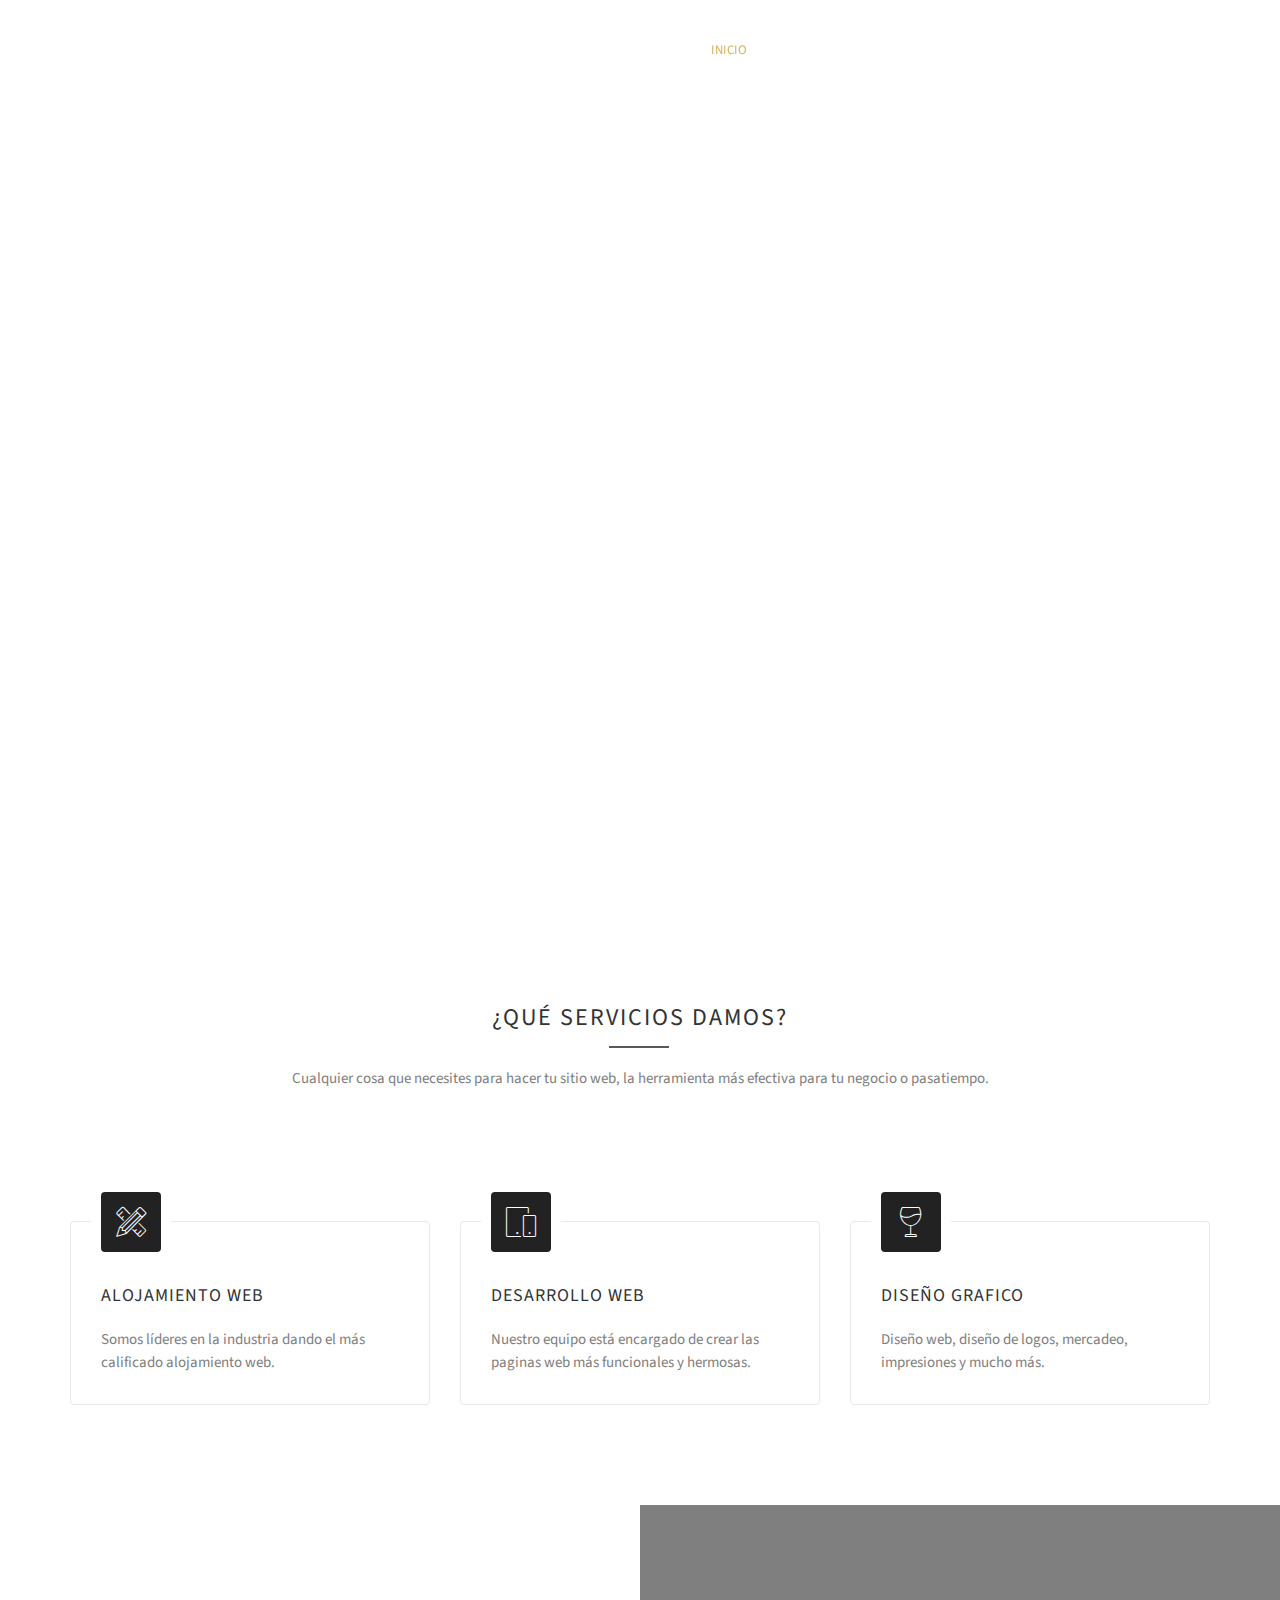
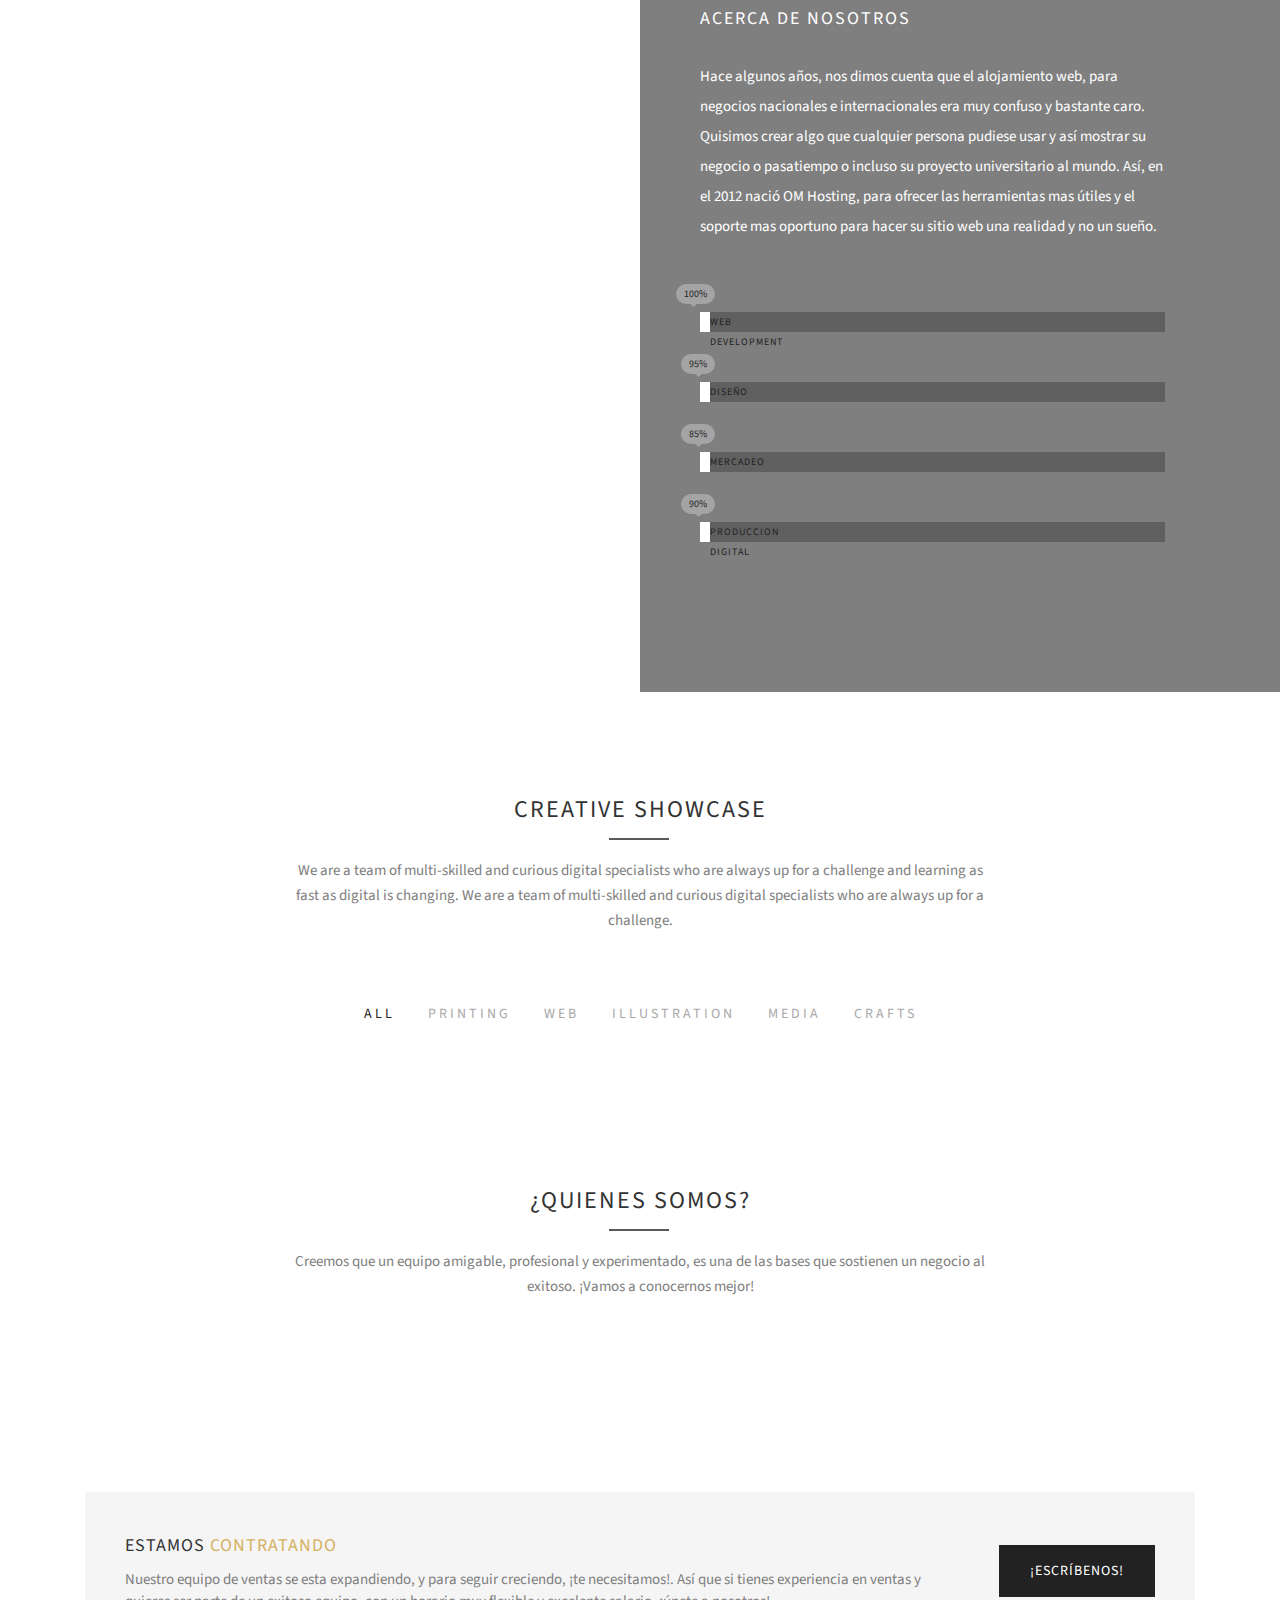
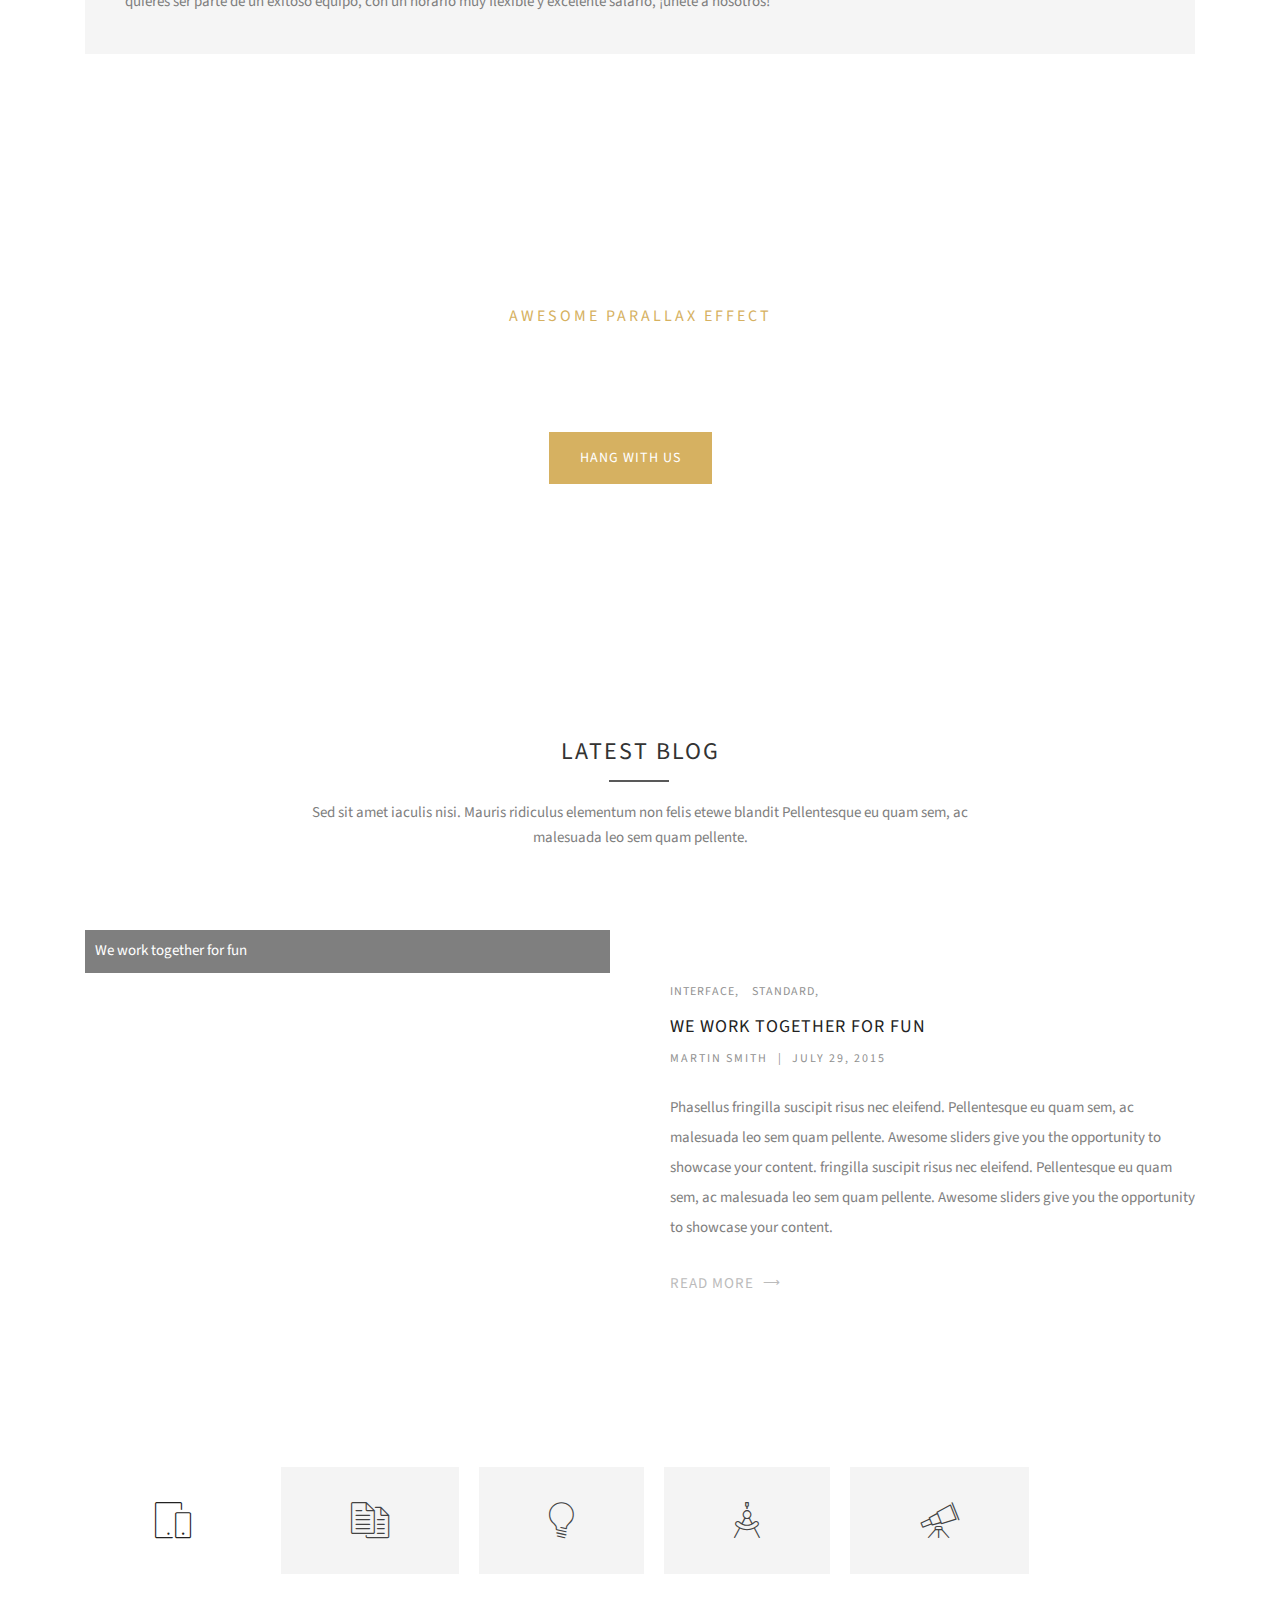
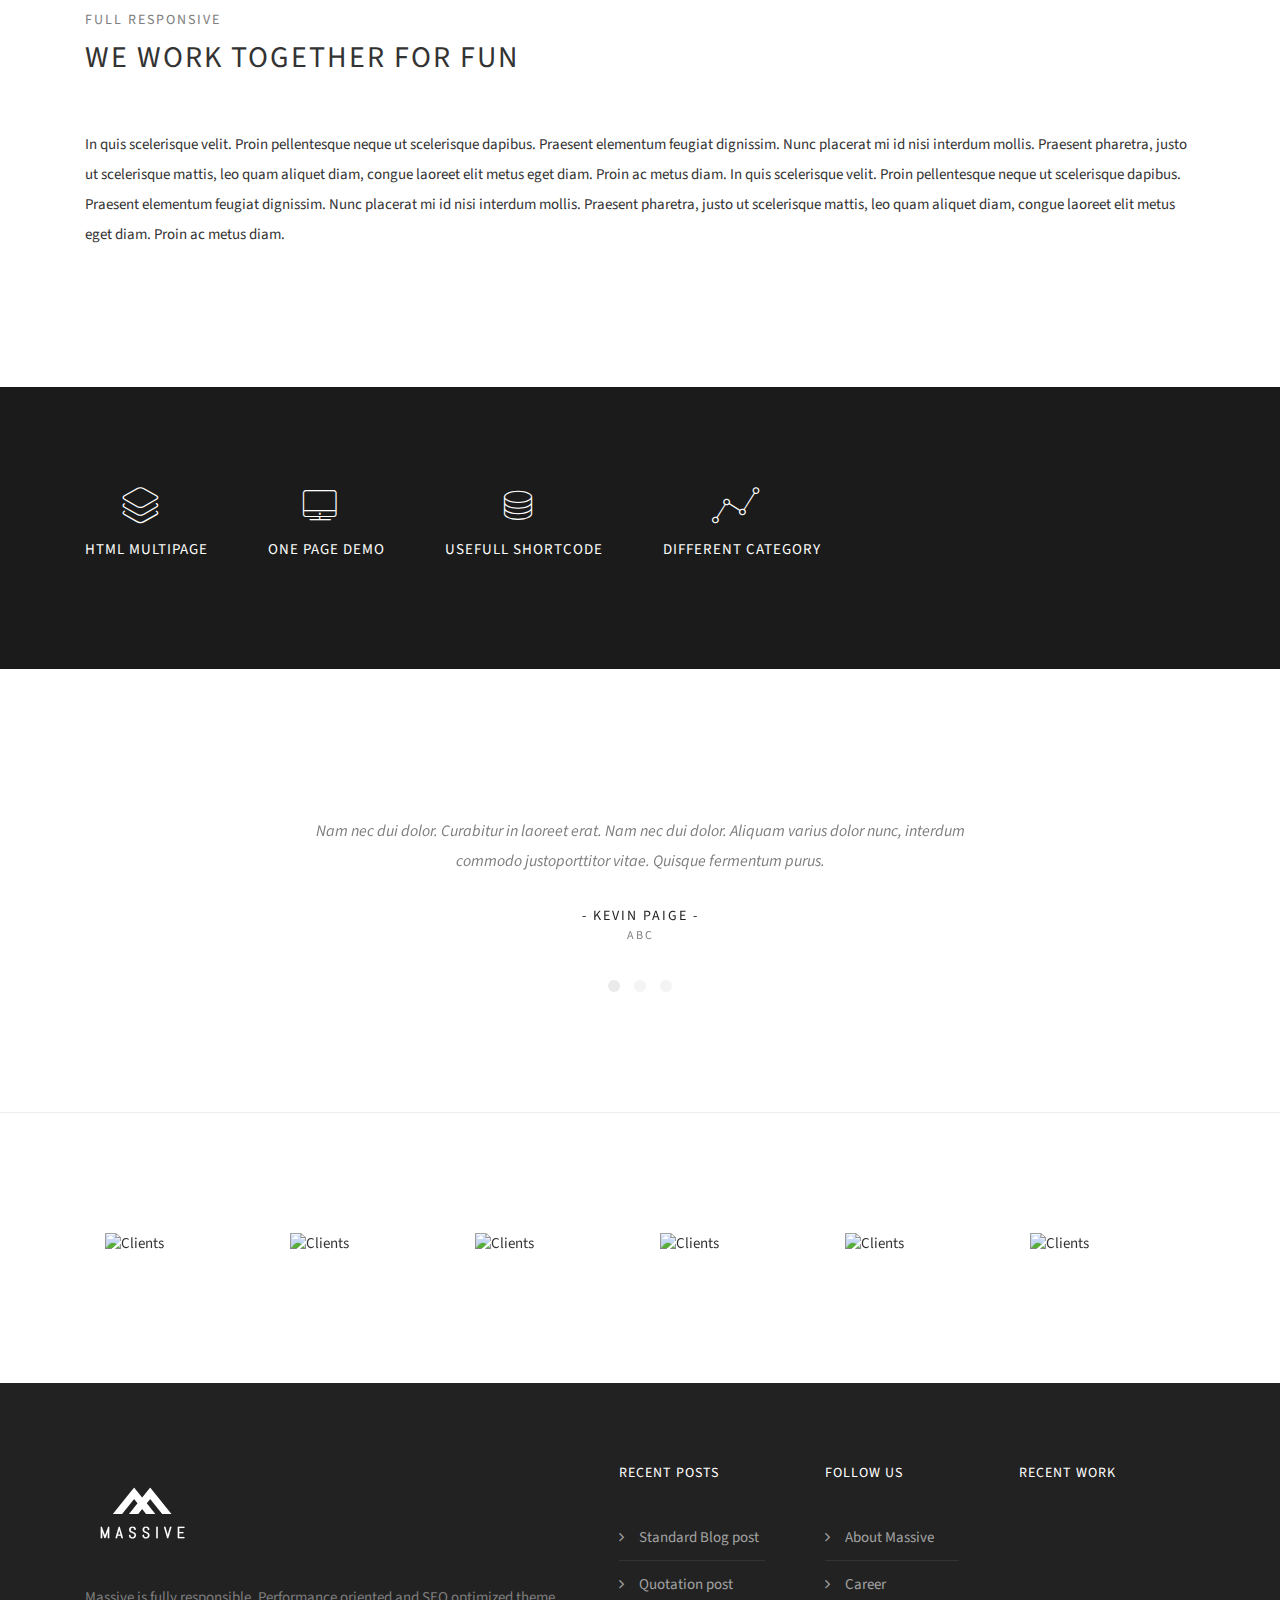
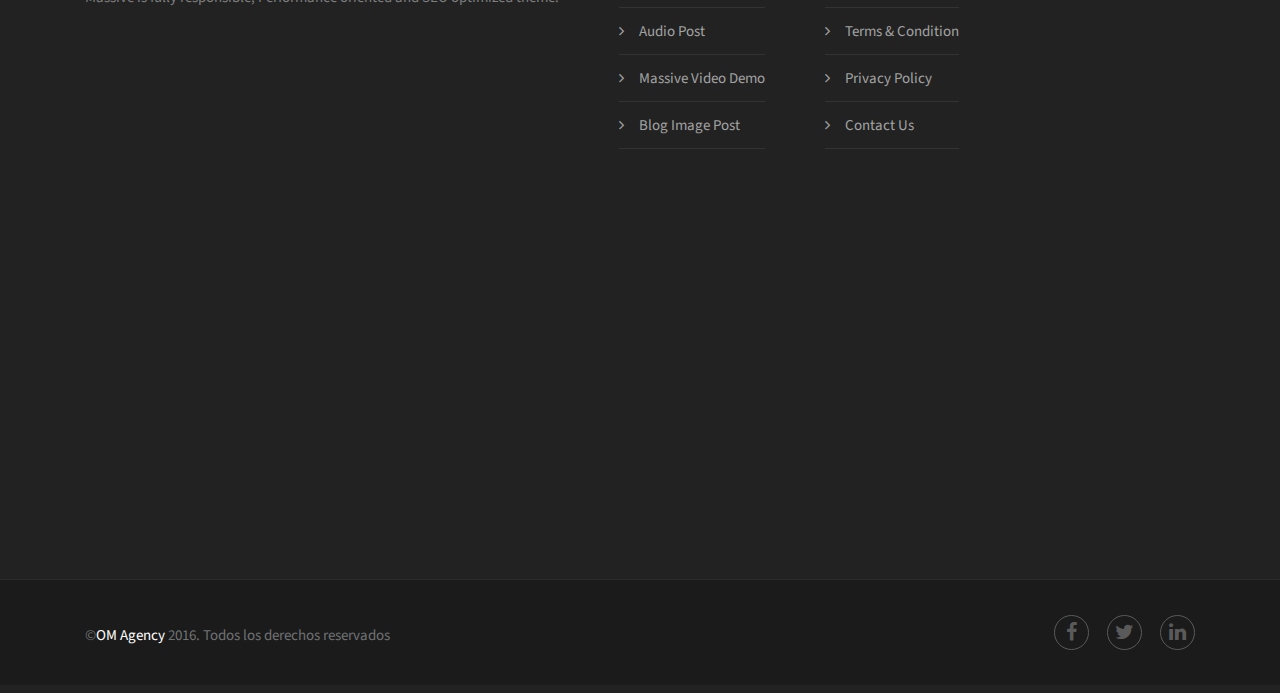
==== commit 57ef3a1d: "Todo realizado" ====
--- a/index.html
+++ b/index.html
@@ -14,7 +14,7 @@
 
     <!--common style-->
 
-    
+
 <link href='http://fonts.googleapis.com/css?family=Abel|Source+Sans+Pro:400,300,300italic,400italic,600,600italic,700,700italic,900,900italic,200italic,200' rel='stylesheet' type='text/css'>
 <link href="css/bootstrap.min.css" rel="stylesheet">
     <link href="css/font-awesome.min.css" rel="stylesheet">
@@ -59,21 +59,25 @@
                         <!--logo end-->
 
                         <!--mega menu start-->
-                        <ul class="menuzord-menu pull-right light">
-                            <li class="active"><a href="index.html">Inicio</a></li>
-
-                            <li class=""><a href="#servicios">Servicios</a></li>
-
-                            <li class=""><a href="#">Features</a></li>
-
-                            <li class=""><a href="#">portfolio </a></li>
-
-                            <li class=""><a href="#">Blog</a></li>
-
-                            <li class=""><a href="#">Shortcodes</a></li>
-
-                            <li class=""><a href="#">shop</a></li>
-                        </ul>
+
+              <ul class="menuzord-menu pull-right light menuzord-indented scrollable" style="max-height: 400px;">
+
+                <li class="active"><a href="index.html">Inicio</a></li>
+
+                <li class=""><a data-scroll="" data-options="{ &quot;easing&quot;: &quot;easeInOutCubic&quot; }" href="#servicios">Servicios</a></li>
+
+                <li class=""><a data-scroll="" data-options="{ &quot;easing&quot;: &quot;easeInOutCubic&quot; }" href="#">Features</a></li>
+
+                <li class=""><a data-scroll="" data-options="{ &quot;easing&quot;: &quot;easeInOutCubic&quot; }" href="#">portfolio </a></li>
+
+                <li class=""><a data-scroll="" data-options="{ &quot;easing&quot;: &quot;easeInOutCubic&quot; }" href="#">Blog</a></li>
+
+                <li class=""><a data-scroll="" data-options="{ &quot;easing&quot;: &quot;easeInOutCubic&quot; }" href="#">Shortcodes</a></li>
+
+                <li class=""><a href="#">shop</a></li>
+
+                <li class="scrollable-fix"></li>
+            </ul>
                         <!--mega menu end-->
 
                     </div>
@@ -107,13 +111,13 @@
                         <div class="m-bot-80 inline-block">
                             <!--title-->
                             <div class="heading-title-alt border-short-bottom text-center">
-                                <h3 class="text-uppercase">¿Qué sevicios damos?</h3>
-                                <div class="half-txt">Cualquier cosa que necesites para hacer tu sitio web, la herramienta más efectiva para tu negocio o pasatiempo.</div>
+                                <h3 class="text-uppercase">¿Qu&eacute; servicios damos?</h3>
+                                <div class="half-txt">Cualquier cosa que necesites para hacer tu sitio web, la herramienta m&aacute;s efectiva para tu negocio o pasatiempo.</div>
                             </div>
                             <!--title-->
                         </div>
 
-                        <div class="col-md-4">
+                        <div class="pb-1">
                             <div class="featured-item feature-border-box text-left">
                                 <div class="icon">
                                     <i class="icon-tools2"></i>
@@ -122,11 +126,11 @@
                                     <h4>Alojamiento Web</h4>
                                 </div>
                                 <div class="desc">
-                                    Somos lideres en la industria dando el más calificado alojamiento web.
-                                </div>
-                            </div>
-                        </div>
-                        <div class="col-md-4">
+                                    Somos l&iacute;deres en la industria dando el m&aacute;s calificado alojamiento web.
+                                </div>
+                            </div>
+                        </div>
+                        <div class="pb-1">
                             <div class="featured-item feature-border-box text-left">
                                 <div class="icon">
                                     <i class="icon-mobile"></i>
@@ -135,20 +139,20 @@
                                     <h4>Desarrollo Web</h4>
                                 </div>
                                 <div class="desc">
-                                    Nuestro equipo está encargado de crear las paginas web más funcionales y hermosas.
-                                </div>
-                            </div>
-                        </div>
-                        <div class="col-md-4">
+                                    Nuestro equipo est&aacute; encargado de crear las paginas web m&aacute;s funcionales y hermosas.
+                                </div>
+                            </div>
+                        </div>
+                        <div class="pb-1">
                             <div class="featured-item feature-border-box text-left">
                                 <div class="icon">
                                     <i class="icon-wine"></i>
                                 </div>
                                 <div class="title text-uppercase">
-                                    <h4>Diseño Grafico</h4>
+                                    <h4>Dise&ntilde;o Grafico</h4>
                                 </div>
                                 <div class="desc">
-                                    Diseño web, diseño de logos, mercadeo, inpresiones y mucho más.
+                                    Dise&ntilde;o web, dise&ntilde;o de logos, mercadeo, impresiones y mucho m&aacute;s.
                                 </div>
                             </div>
                         </div>
@@ -174,7 +178,7 @@
                                     </h4>
 
                                     <p class="light-txt">
-                                        Hace algunos años, nos dimos cuenta que el alojamiento web, para negocios nacionales e internacionales era muy confuso y bastante caro. Quisimos crear algo que cualquier persona pudiese usar y así mostrar su negocio o pasatiempo o incluso su proyecto universitario al mundo. Así, en el 2012 nació OM Hosting, para ofrecer las herramientas mas útiles y el soporte mas oportuno para hacer su sitio web una realidad y no un sueño.
+                                        Hace algunos a&ntilde;os, nos dimos cuenta que el alojamiento web, para negocios nacionales e internacionales era muy confuso y bastante caro. Quisimos crear algo que cualquier persona pudiese usar y as&iacute; mostrar su negocio o pasatiempo o incluso su proyecto universitario al mundo. As&iacute;, en el 2012 naci&oacute; OM Hosting, para ofrecer las herramientas mas &uacute;tiles y el soporte mas oportuno para hacer su sitio web una realidad y no un sue&ntilde;o.
                                     </p>
 
                                     <div class="p-top-30">
@@ -190,7 +194,7 @@
                                         <!-- progress bar start -->
                                         <div class="progress massive-progress">
                                             <div class="progress-bar" role="progressbar" aria-valuenow="95" aria-valuemin="0" aria-valuemax="100">
-                                                Diseño  <span>95%</span>
+                                                Dise&ntilde;o  <span>95%</span>
                                             </div>
                                         </div>
                                         <!-- progress bar end -->
@@ -202,7 +206,7 @@
                                             </div>
                                         </div>
                                         <!-- progress bar end -->
-										
+
 										<!-- progress bar start -->
                                         <div class="progress massive-progress">
                                             <div class="progress-bar" role="progressbar" aria-valuenow="90" aria-valuemin="0" aria-valuemax="100">
@@ -210,7 +214,7 @@
                                             </div>
                                         </div>
                                         <!-- progress bar end -->
-										
+
                                     </div>
 
                                 </div>
@@ -433,9 +437,9 @@
                                         <p>We are a team of multi-skilled and curious digital specialists who are always up for a challenge and learning as fast as digital is changing.</p>
                                     </div>
                                     <div class="s-link">
-                                        <a href="#"><i class="fa fa-facebook"></i></a>
-                                        <a href="#"><i class="fa fa-twitter"></i></a>
-                                        <a href="#"><i class="fa fa-google-plus"></i></a>
+                                        <a href="https://www.facebook.com/GabrielWebDevelopment"><i class="fa fa-facebook"></i></a>
+                                        <a href="https://twitter.com/GabrielWebDev"><i class="fa fa-twitter"></i></a>
+                                        <a href="https://cr.linkedin.com/in/gabrielhernandezb"><i class="fa fa-linkedin"></i></a>
                                     </div>
                                 </div>
                             </div>
@@ -455,9 +459,7 @@
                                         <p></p>
                                     </div>
                                     <div class="s-link">
-                                        <a href="#"><i class="fa fa-facebook"></i></a>
-                                        <a href="#"><i class="fa fa-twitter"></i></a>
-                                        <a href="#"><i class="fa fa-google-plus"></i></a>
+                                        <a href="https://www.facebook.com/JOse1599"><i class="fa fa-facebook"></i></a>
                                     </div>
                                 </div>
                             </div>
@@ -467,13 +469,56 @@
                                 <div class="team-img">
                                     <img src="http://placehold.it/359x473" alt=""/>
                                     <div class="team-intro light-txt">
-                                        <h5>Alejandro Chacónn</h5>
-                                        <span>Gerente de ventas</span>
+                                        <h5>Daniela Solano</h5>
+                                        <span>Directora Creativa</span>
                                     </div>
                                 </div>
                                 <div class="team-hover">
                                     <div class="desk">
                                         <h4>Network Builder</h4>
+                                        <p>We are a team of multi-skilled and curious digital specialists who are always up for a challenge and learning as fast as digital is changing.</p>
+                                    </div>
+                                    <div class="s-link">
+                                        <a href="https://www.facebook.com/daniela.solanocarazo"><i class="fa fa-facebook"></i></a>
+                                        <a href="https://www.linkedin.com/profile/view?id=343273616"><i class="fa fa-linkedin"></i></a>
+                                    </div>
+                                </div>
+                            </div>
+                        </div>
+                        <div class="col-md-4">
+                            <div class="team-member">
+                                <div class="team-img">
+                                    <img src="http://placehold.it/359x473" alt=""/>
+                                    <div class="team-intro light-txt">
+                                        <h5>Alejandro Chacon</h5>
+                                        <span>Gerente de Ventas</span>
+                                    </div>
+                                </div>
+                                <div class="team-hover">
+                                    <div class="desk">
+                                        <h4>I love my Studio</h4>
+                                        <p>We are a team of multi-skilled and curious digital specialists who are always up for a challenge and learning as fast as digital is changing.</p>
+                                    </div>
+                                    <div class="s-link">
+                                        <a href="#"><i class="fa fa-facebook"></i></a>
+                                        <a href="#"><i class="fa fa-twitter"></i></a>
+                                        <a href="#"><i class="fa fa-google-plus"></i></a>
+                                    </div>
+                                </div>
+                            </div>
+                        </div>
+                        <div class="col-md-4">
+                            <div class="team-member">
+                                <div class="team-img">
+                                    <img src="http://placehold.it/359x473" alt=""/>
+                                    <div class="team-intro light-txt">
+                                        <h5>Manuel Vanegas</h5>
+                                        <span>Gerente de Ventas</span>
+                                    </div>
+                                </div>
+                                <div class="team-hover">
+                                    <div class="desk">
+                                        <h4>I love my Studio</h4>
                                         <p>We are a team of multi-skilled and curious digital specialists who are always up for a challenge and learning as fast as digital is changing.</p>
                                     </div>
                                     <div class="s-link">
@@ -491,10 +536,10 @@
                                 <div class="promo-info">
                                     <h4>Estamos <span class="theme-color">Contratando</span></h4>
                                     <span>Nuestro equipo de ventas se esta expandiendo, y para seguir creciendo, ¡te necesitamos!.
-Así que si tienes experiencia en ventas y quieres ser parte de un exitoso equipo, con un horario muy flexible y excelente salario, ¡únete a nosotros! </span>
+As&iacute; que si tienes experiencia en ventas y quieres ser parte de un exitoso equipo, con un horario muy flexible y excelente salario, ¡&uacute;nete a nosotros! </span>
                                 </div>
                                 <div class="promo-btn">
-                                    <a href="#" class="btn btn-medium btn-dark-solid  text-uppercase">Escríbenos!</a>
+                                    <a href="#" class="btn btn-medium btn-dark-solid  text-uppercase">&#161;Escr&iacute;benos!</a>
                                 </div>
                             </div>
                             <!--promo-->
@@ -809,7 +854,7 @@
                                 <img class="retina" src="img/logo-dark.png" alt=""/>
                             </a>
                             <p>Massive is  fully responsible, Performance oriented and SEO optimized theme.</p>
-                            
+
                         </div>
                         <div class="col-md-3">
                             <h5 class="text-uppercase">recent posts</h5>
@@ -871,7 +916,7 @@
                 <div class="container">
                     <div class="row">
                         <div class="col-md-6">
-                            <span class="m-top-10"><a href="omagency.net" class="f-link">©OM Hosting 2015</a> Todos los derechos reservados</span>
+                            <span class="m-top-10">©<a href="#" class="f-link">OM Agency</a> 2016. Todos los derechos reservados</span>
                         </div>
                         <div class="col-md-6">
                             <div class="social-link circle pull-right">
@@ -898,9 +943,20 @@
     <script src="js/jquery.magnific-popup.min.js"></script>
     <script src="js/jquery.countTo.js"></script>
     <script src="js/visible.js"></script>
-    <script src="js/smooth.js"></script>
+    <script src="js/smooth-scroll.js"></script>
     <script src="js/wow.min.js"></script>
     <script src="js/imagesloaded.js"></script>
+    <script>
+  smoothScroll.init({
+    speed: 1000,
+    easing: 'easeInOutCubic',
+    offset: 0,
+    updateURL: true,
+    callbackBefore: function ( toggle, anchor ) {},
+    callbackAfter: function ( toggle, anchor ) {}
+  });
+    </script>
+
     <!--common scripts-->
     <script src="js/scripts.js?8"></script>
 
--- a/css/style.css
+++ b/css/style.css
@@ -231,12 +231,13 @@
 }
 
 
-.col-lg-1, .col-lg-10, .col-lg-11, .col-lg-12, .col-lg-2, .col-lg-3, .col-lg-4, .col-lg-5, .col-lg-6, .col-lg-7, .col-lg-8, .col-lg-9, .col-md-1, .col-md-10, .col-md-11, .col-md-12, .col-md-2, .col-md-3, .col-md-4, .col-md-5, .col-md-6, .col-md-7, .col-md-8, .col-md-9, .col-sm-1, .col-sm-10, .col-sm-11, .col-sm-12, .col-sm-2, .col-sm-3, .col-sm-4, .col-sm-5, .col-sm-6, .col-sm-7, .col-sm-8, .col-sm-9, .col-xs-1, .col-xs-10, .col-xs-11, .col-xs-12, .col-xs-2, .col-xs-3, .col-xs-4, .col-xs-5, .col-xs-6, .col-xs-7, .col-xs-8, .col-xs-9 {
+.col-lg-1, .col-lg-10, .col-lg-11, .col-lg-12, .col-lg-2, .col-lg-3, .col-lg-4, .col-lg-5, .col-lg-6, .col-lg-7, .col-lg-8, .col-lg-9, .col-md-1, .col-md-10, .col-md-11, .col-md-12, .col-md-2, .col-md-3, .col-md-5, .col-md-6, .col-md-7, .col-md-8, .col-md-9, .col-sm-1, .col-sm-10, .col-sm-11, .col-sm-12, .col-sm-2, .col-sm-3, .col-sm-4, .col-sm-5, .col-sm-6, .col-sm-7, .col-sm-8, .col-sm-9, .col-xs-1, .col-xs-10, .col-xs-11, .col-xs-12, .col-xs-2, .col-xs-3, .col-xs-4, .col-xs-5, .col-xs-6, .col-xs-7, .col-xs-8, .col-xs-9 {
     position: relative;
     min-height: 1px;
     padding-right: 30px;
     padding-left: 30px;
 }
+
 
 /*.row {*/
     /*margin-right: -30px;*/
@@ -2314,7 +2315,6 @@
 .top-bar .col-md-12,
 .top-bar .col-md-2,
 .top-bar .col-md-3,
-.top-bar .col-md-4,
 .top-bar .col-md-5,
 .top-bar .col-md-6,
 .top-bar .col-md-7,
@@ -3091,7 +3091,6 @@
 .product-grid .col-md-12,
 .product-grid .col-md-2,
 .product-grid .col-md-3,
-.product-grid .col-md-4,
 .product-grid .col-md-5,
 .product-grid .col-md-6,
 .product-grid .col-md-7,
@@ -3375,7 +3374,6 @@
 .magazine-grid .col-md-12,
 .magazine-grid .col-md-2,
 .magazine-grid .col-md-3,
-.magazine-grid .col-md-4,
 .magazine-grid .col-md-5,
 .magazine-grid .col-md-6,
 .magazine-grid .col-md-7,
@@ -3789,6 +3787,21 @@
         -ms-transform: translateY(40px);
             transform: translateY(40px);
 }
+.pb-1 {
+  position: relative;
+  min-height: 1px;
+  padding-left: 15px;
+  padding-right: 15px;
+  width: 33.3333%;
+  float: left;
+  box-sizing: border-box;
+}
+.col-md-4 {
+  position: relative;
+  min-height: 1px;
+  padding-right: 10px;
+  padding-left: 10px;
+}
 
 
 
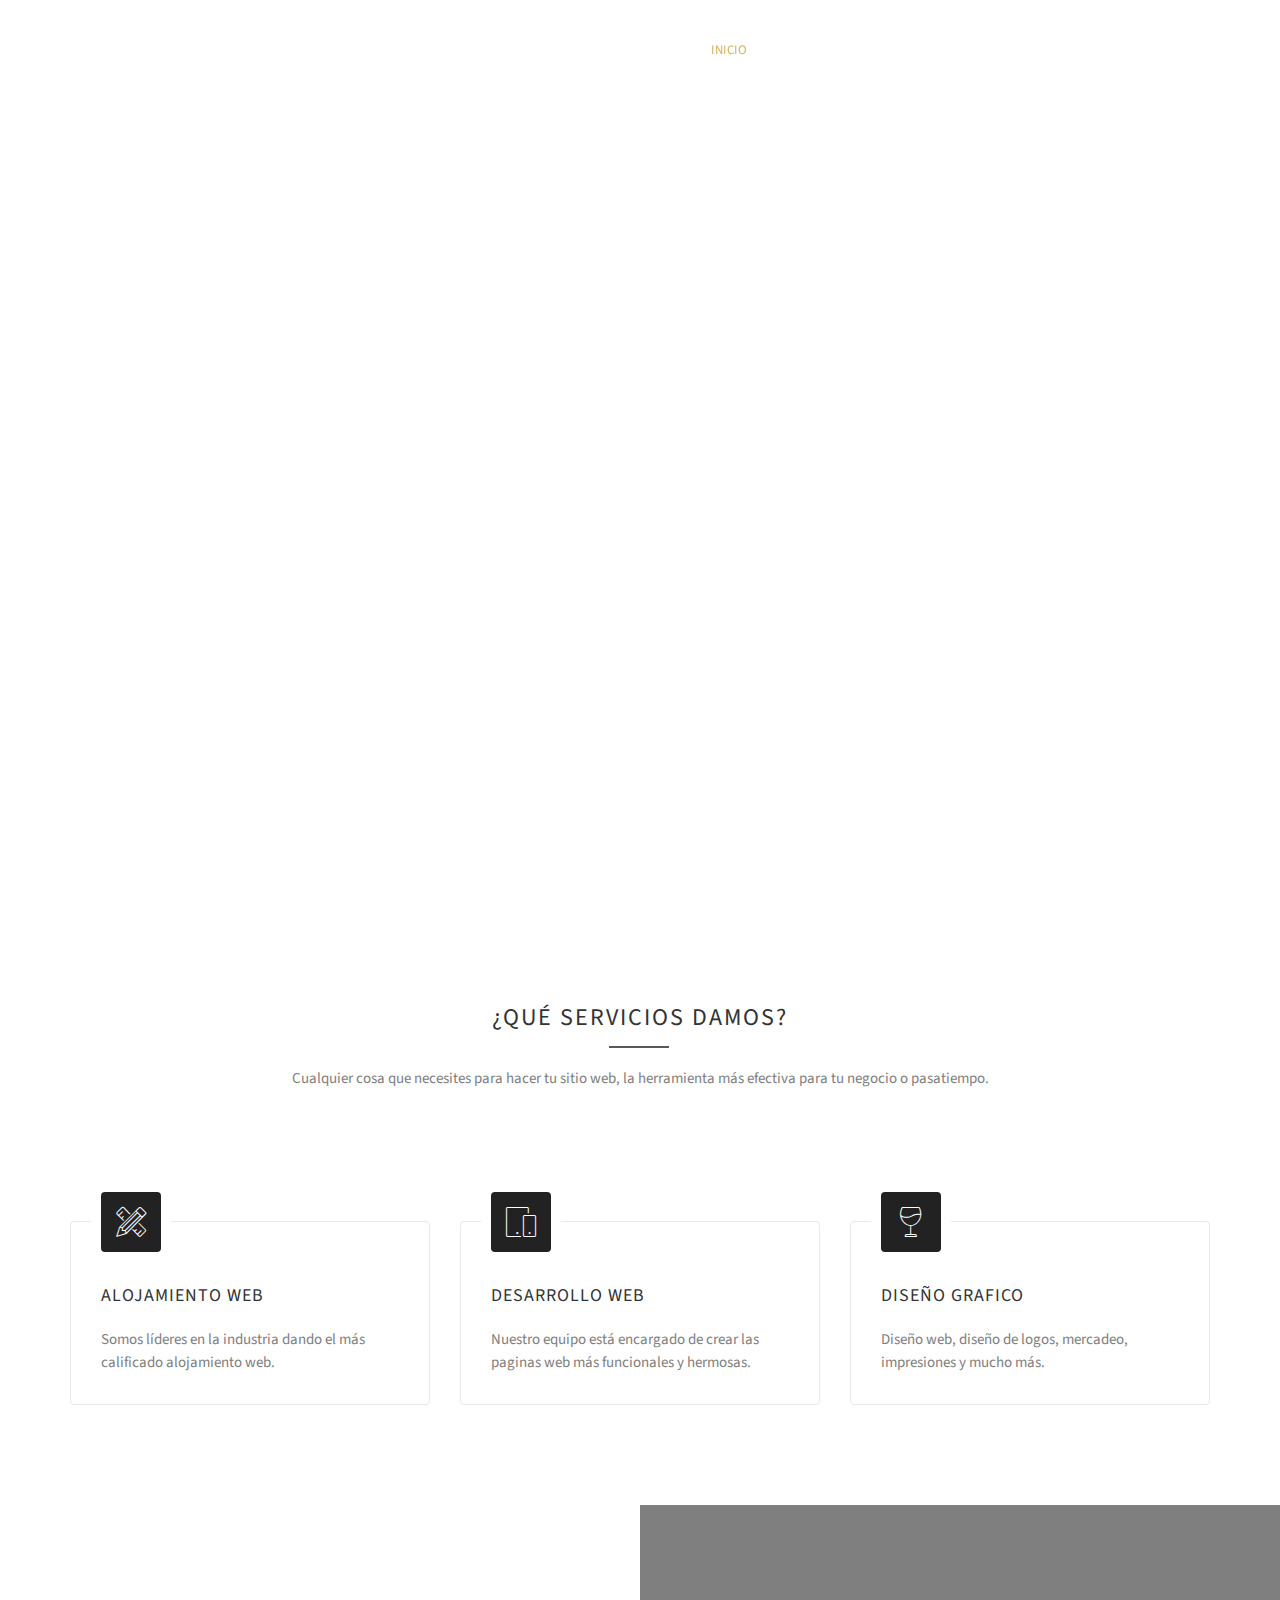
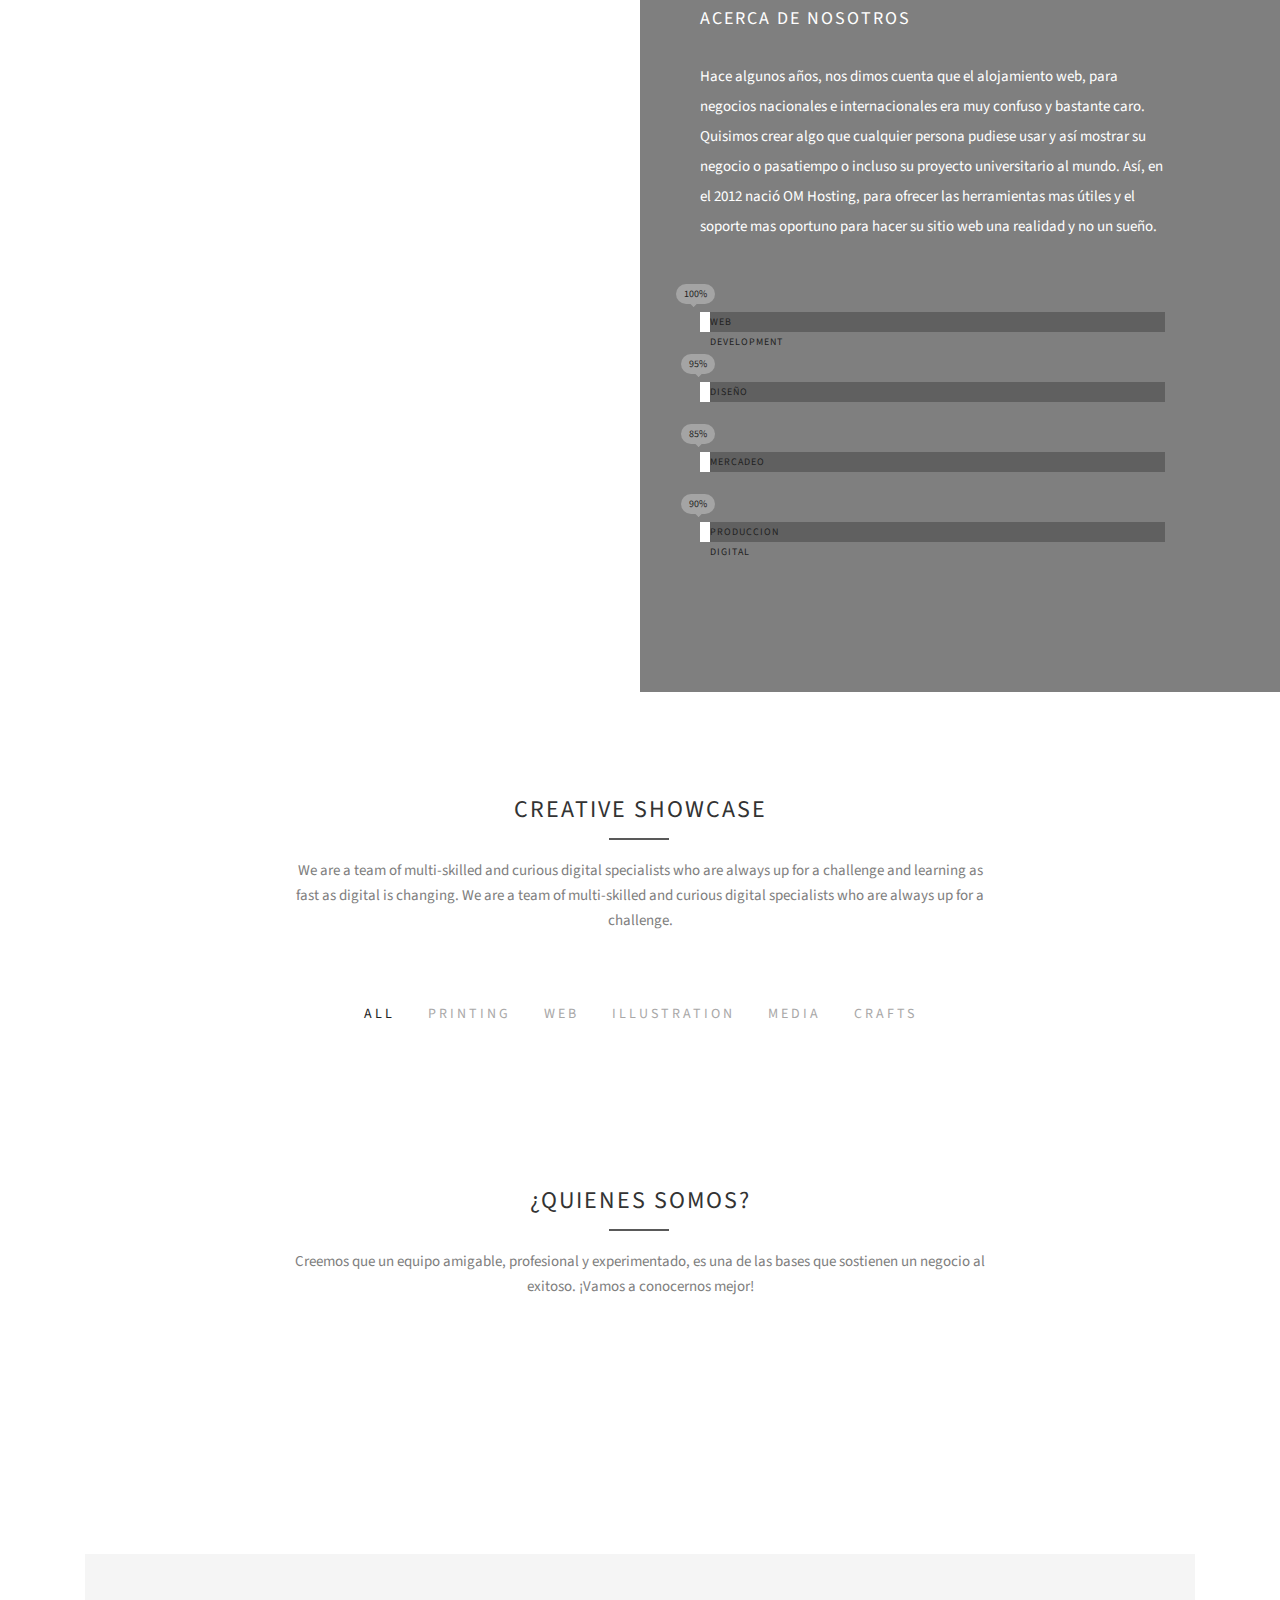
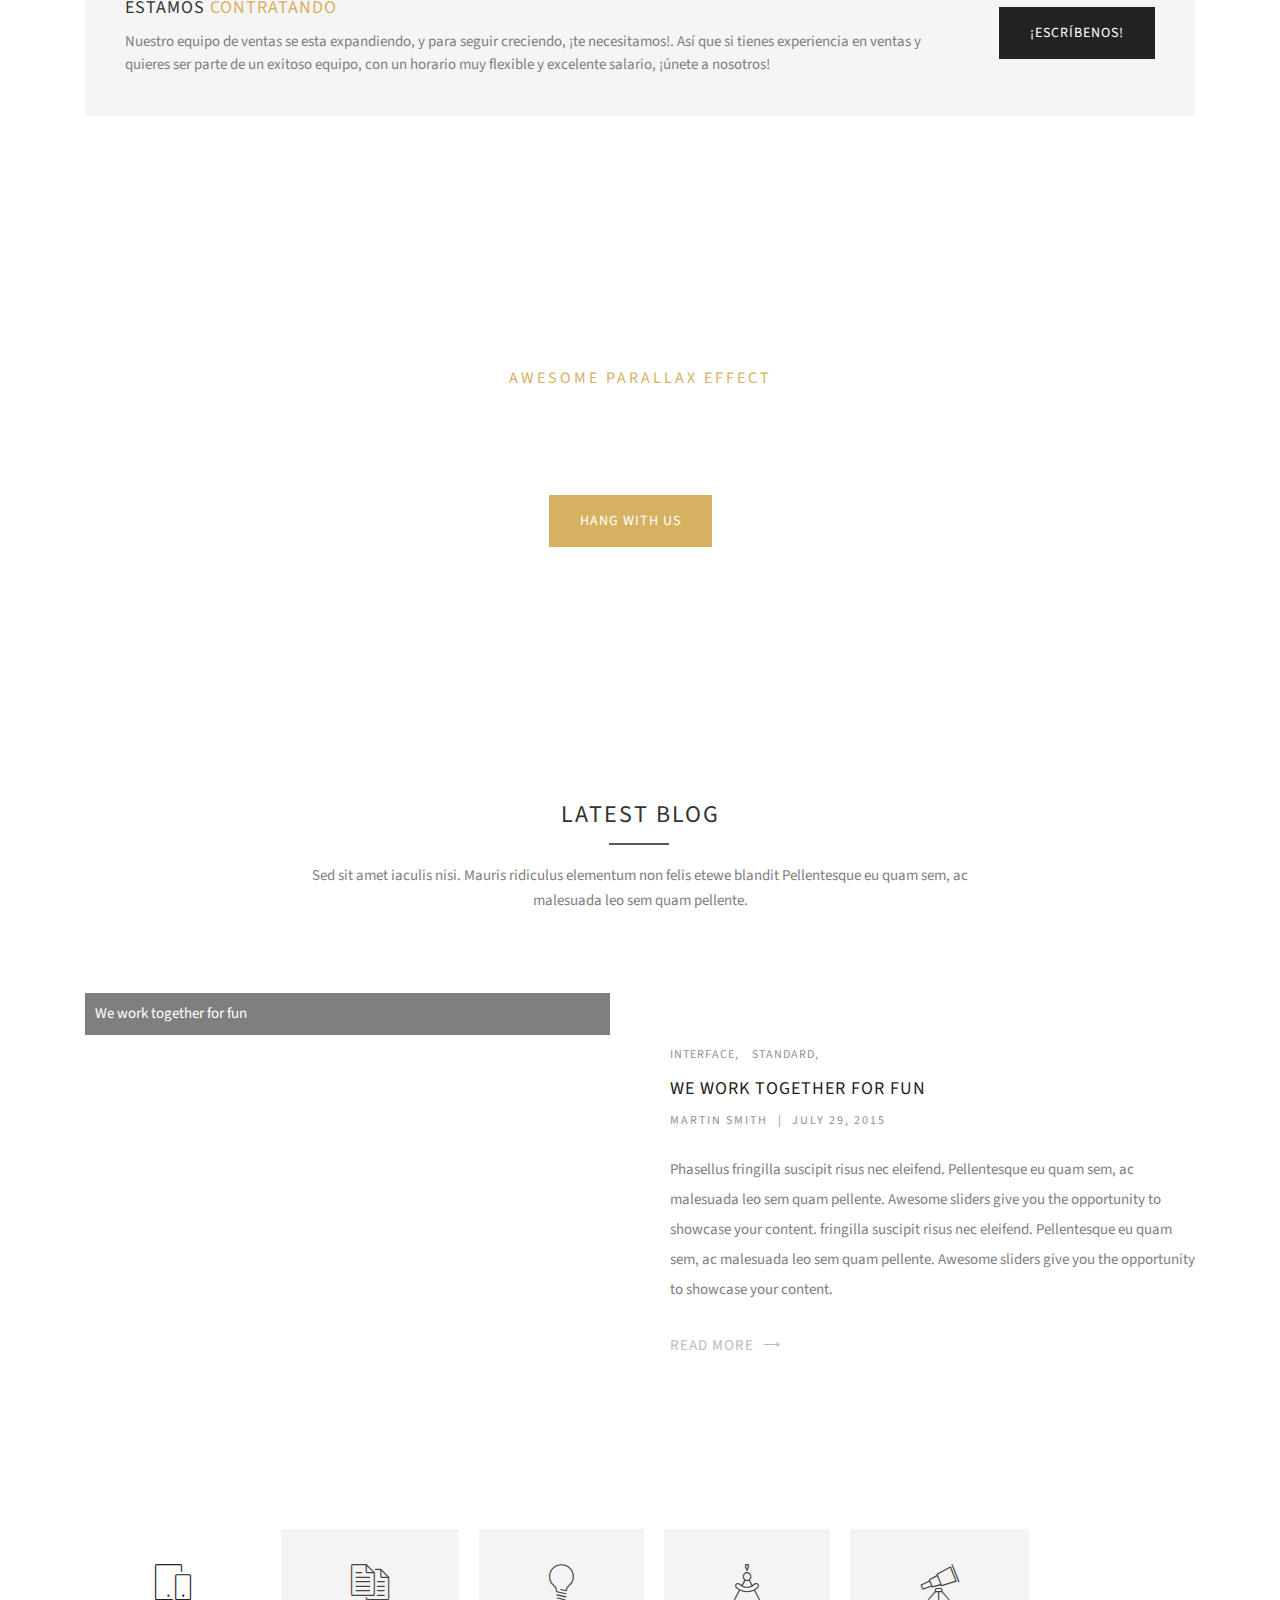
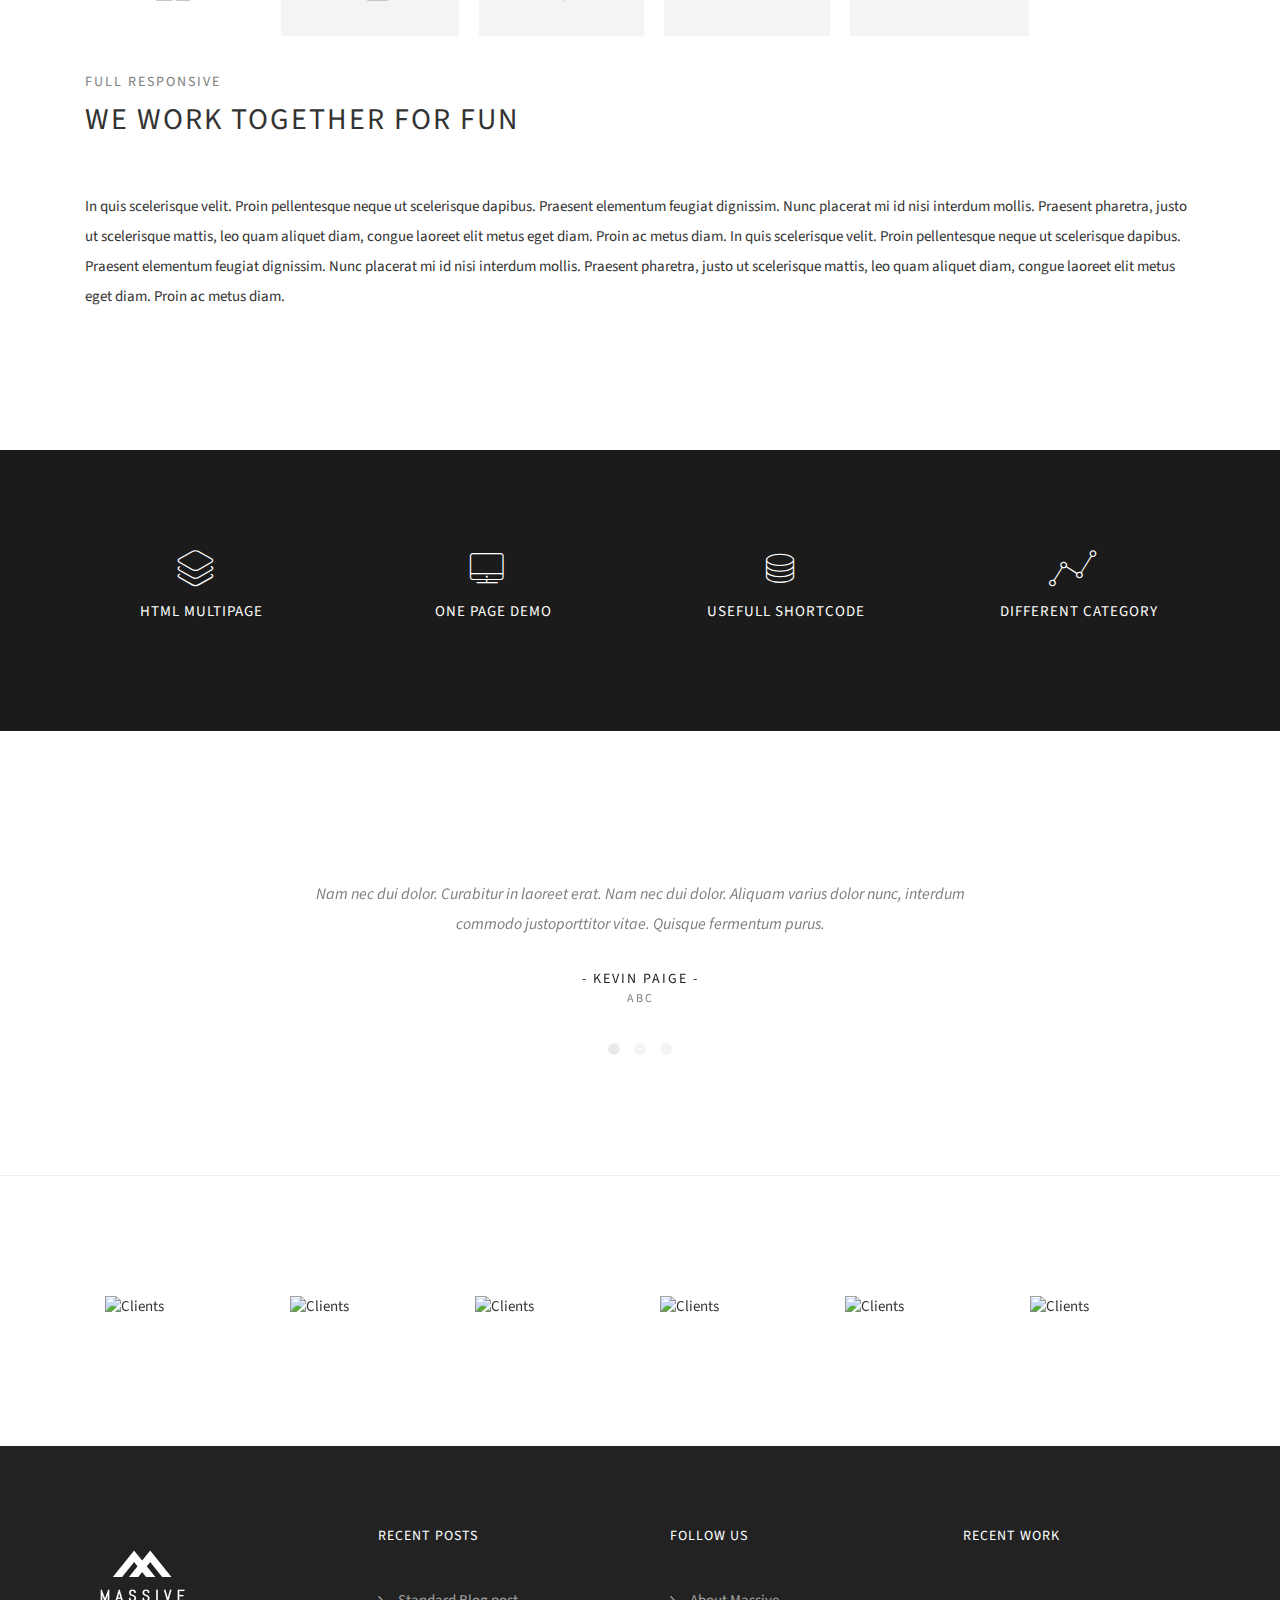
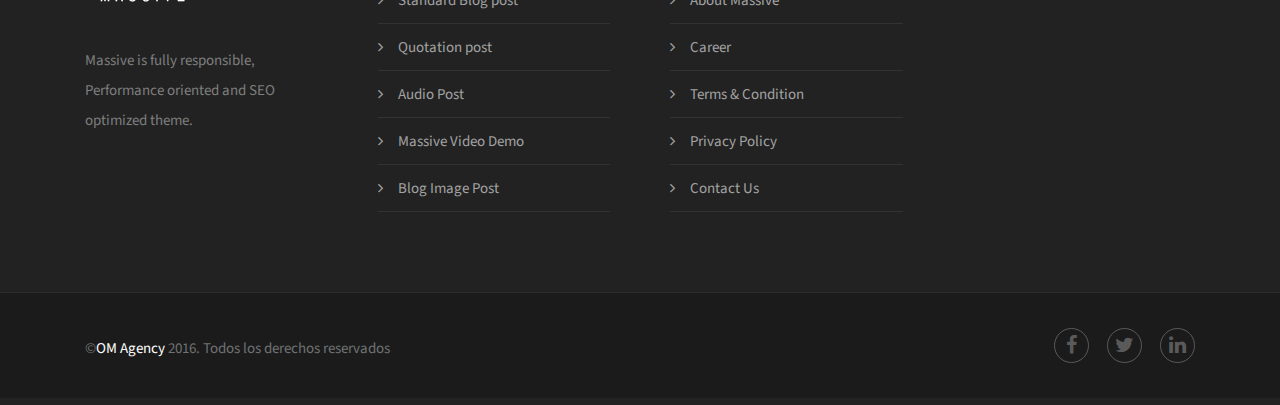
==== commit 840688b7: ">Replace minify bootstrap css >Mopdify index to fix accomodation on who we are >Add class on style f" ====
--- a/index.html
+++ b/index.html
@@ -1,33 +1,34 @@
 <!DOCTYPE html>
 <html lang="es">
+
 <head>
-    <meta charset="utf-8">
-    <meta name="viewport" content="width=device-width, initial-scale=1.0, maximum-scale=1.0">
-    <meta name="description" content="">
-    <meta name="author" content="OM Agency">
-
-    <!--favicon icon-->
-    <link rel="icon" type="image/png" href="img/favicon.png">
-
-    <title>OM Agency -  Make it happen...</title>
-
-
-    <!--common style-->
-
-
-<link href='http://fonts.googleapis.com/css?family=Abel|Source+Sans+Pro:400,300,300italic,400italic,600,600italic,700,700italic,900,900italic,200italic,200' rel='stylesheet' type='text/css'>
-<link href="css/bootstrap.min.css" rel="stylesheet">
-    <link href="css/font-awesome.min.css" rel="stylesheet">
-    <link href="css/magnific-popup.css" rel="stylesheet">
-    <link href="css/shortcodes/shortcodes.css" rel="stylesheet">
-    <link href="css/owl.carousel.css" rel="stylesheet">
-    <link href="css/owl.theme.css" rel="stylesheet">
-    <link href="css/style.css?v=1" rel="stylesheet">
-    <link href="css/style-responsive.css" rel="stylesheet">
-    <link href="css/default-theme.css?v=1" rel="stylesheet">
-
-    <!-- HTML5 shim and Respond.js IE8 support of HTML5 elements and media queries -->
-    <!--[if lt IE 9]>
+  <meta charset="utf-8">
+  <meta name="viewport" content="width=device-width, initial-scale=1.0, maximum-scale=1.0">
+  <meta name="description" content="">
+  <meta name="author" content="OM Agency">
+
+  <!--favicon icon-->
+  <link rel="icon" type="image/png" href="img/favicon.png">
+
+  <title>OM Agency - Make it happen...</title>
+
+
+  <!--common style-->
+
+
+  <link href='http://fonts.googleapis.com/css?family=Abel|Source+Sans+Pro:400,300,300italic,400italic,600,600italic,700,700italic,900,900italic,200italic,200' rel='stylesheet' type='text/css'>
+  <link href="css/bootstrap.min.css" rel="stylesheet">
+  <link href="css/font-awesome.min.css" rel="stylesheet">
+  <link href="css/magnific-popup.css" rel="stylesheet">
+  <link href="css/shortcodes/shortcodes.css" rel="stylesheet">
+  <link href="css/owl.carousel.css" rel="stylesheet">
+  <link href="css/owl.theme.css" rel="stylesheet">
+  <link href="css/style.css?v=1" rel="stylesheet">
+  <link href="css/style-responsive.css" rel="stylesheet">
+  <link href="css/default-theme.css?v=1" rel="stylesheet">
+
+  <!-- HTML5 shim and Respond.js IE8 support of HTML5 elements and media queries -->
+  <!--[if lt IE 9]>
     <script src="js/html5shiv.js"></script>
     <script src="js/respond.min.js"></script>
     <![endif]-->
@@ -35,932 +36,996 @@
 
 <body>
 
-    <!--  preloader start -->
-<div id="tb-preloader">
+  <!--  preloader start -->
+  <div id="tb-preloader">
     <div class="tb-preloader-wave"></div>
-</div>
-<!-- preloader end -->
-
-
-<div class="wrapper">
-
-        <!--header start-->
-        <header id="header" class=" header-full-width  transparent-header ">
-
-            <div class="header-sticky light-header- dark-header header-bottom-border ">
-
-                <div class="container">
-                    <div id="massive-menu" class="menuzord">
-
-                        <!--logo start-->
-                        <a href="index.html" class="logo-brand">
-                            <img class="retina" src="img/logo-dark.png" alt=""/>
-                        </a>
-                        <!--logo end-->
-
-                        <!--mega menu start-->
-
-              <ul class="menuzord-menu pull-right light menuzord-indented scrollable" style="max-height: 400px;">
-
-                <li class="active"><a href="index.html">Inicio</a></li>
-
-                <li class=""><a data-scroll="" data-options="{ &quot;easing&quot;: &quot;easeInOutCubic&quot; }" href="#servicios">Servicios</a></li>
-
-                <li class=""><a data-scroll="" data-options="{ &quot;easing&quot;: &quot;easeInOutCubic&quot; }" href="#">Features</a></li>
-
-                <li class=""><a data-scroll="" data-options="{ &quot;easing&quot;: &quot;easeInOutCubic&quot; }" href="#">portfolio </a></li>
-
-                <li class=""><a data-scroll="" data-options="{ &quot;easing&quot;: &quot;easeInOutCubic&quot; }" href="#">Blog</a></li>
-
-                <li class=""><a data-scroll="" data-options="{ &quot;easing&quot;: &quot;easeInOutCubic&quot; }" href="#">Shortcodes</a></li>
-
-                <li class=""><a href="#">shop</a></li>
-
-                <li class="scrollable-fix"></li>
+  </div>
+  <!-- preloader end -->
+
+
+  <div class="wrapper">
+
+    <!--header start-->
+    <header id="header" class=" header-full-width  transparent-header ">
+
+      <div class="header-sticky light-header- dark-header header-bottom-border ">
+
+        <div class="container">
+          <div id="massive-menu" class="menuzord">
+
+            <!--logo start-->
+            <a href="index.html" class="logo-brand">
+              <img class="retina" src="img/logo-dark.png" alt="" />
+            </a>
+            <!--logo end-->
+
+            <!--mega menu start-->
+
+            <ul class="menuzord-menu pull-right light menuzord-indented scrollable" style="max-height: 400px;">
+
+              <li class="active"><a href="index.html">Inicio</a></li>
+
+              <li class=""><a data-scroll="" data-options="{ &quot;easing&quot;: &quot;easeInOutCubic&quot; }" href="#servicios">Servicios</a></li>
+
+              <li class=""><a data-scroll="" data-options="{ &quot;easing&quot;: &quot;easeInOutCubic&quot; }" href="#">Features</a></li>
+
+              <li class=""><a data-scroll="" data-options="{ &quot;easing&quot;: &quot;easeInOutCubic&quot; }" href="#">portfolio </a></li>
+
+              <li class=""><a data-scroll="" data-options="{ &quot;easing&quot;: &quot;easeInOutCubic&quot; }" href="#">Blog</a></li>
+
+              <li class=""><a data-scroll="" data-options="{ &quot;easing&quot;: &quot;easeInOutCubic&quot; }" href="#">Shortcodes</a></li>
+
+              <li class=""><a href="#">shop</a></li>
+
+              <li class="scrollable-fix"></li>
             </ul>
-                        <!--mega menu end-->
-
-                    </div>
-                </div>
-            </div>
-
-        </header>
-        <!--header end-->
-
-        <!--hero section-->
-        <div id="fullscreen-banner" class="full-banner text-center vertical-align creative-banner">
-            <div class="container-mid">
-                <div class="container">
-                    <div class="banner-title light-txt">
-                        <h1 class="text-uppercase">think sharper</h1>
-                        <h3 class="text-uppercase">we are massive </h3>
-                    </div>
-                </div>
-            </div>
-        </div>
-        <!--hero section-->
-
-        <!--body content start-->
-        <section class="body-content">
-
-            <div id="servicios" class="page-content">
-                <div class="container">
-                    <!--feature border box start-->
-                    <div class="row">
-
-                        <div class="m-bot-80 inline-block">
-                            <!--title-->
-                            <div class="heading-title-alt border-short-bottom text-center">
-                                <h3 class="text-uppercase">¿Qu&eacute; servicios damos?</h3>
-                                <div class="half-txt">Cualquier cosa que necesites para hacer tu sitio web, la herramienta m&aacute;s efectiva para tu negocio o pasatiempo.</div>
-                            </div>
-                            <!--title-->
-                        </div>
-
-                        <div class="pb-1">
-                            <div class="featured-item feature-border-box text-left">
-                                <div class="icon">
-                                    <i class="icon-tools2"></i>
-                                </div>
-                                <div class="title text-uppercase">
-                                    <h4>Alojamiento Web</h4>
-                                </div>
-                                <div class="desc">
-                                    Somos l&iacute;deres en la industria dando el m&aacute;s calificado alojamiento web.
-                                </div>
-                            </div>
-                        </div>
-                        <div class="pb-1">
-                            <div class="featured-item feature-border-box text-left">
-                                <div class="icon">
-                                    <i class="icon-mobile"></i>
-                                </div>
-                                <div class="title text-uppercase">
-                                    <h4>Desarrollo Web</h4>
-                                </div>
-                                <div class="desc">
-                                    Nuestro equipo est&aacute; encargado de crear las paginas web m&aacute;s funcionales y hermosas.
-                                </div>
-                            </div>
-                        </div>
-                        <div class="pb-1">
-                            <div class="featured-item feature-border-box text-left">
-                                <div class="icon">
-                                    <i class="icon-wine"></i>
-                                </div>
-                                <div class="title text-uppercase">
-                                    <h4>Dise&ntilde;o Grafico</h4>
-                                </div>
-                                <div class="desc">
-                                    Dise&ntilde;o web, dise&ntilde;o de logos, mercadeo, impresiones y mucho m&aacute;s.
-                                </div>
-                            </div>
-                        </div>
-                    </div>
-                    <!--feature border box end-->
-                </div>
-            </div>
-
-            <div class=" post-parallax">
-                <div class="relative page-content">
-                    <div class="dark-overlay"></div>
-                    <div class="container">
-                        <div class="row">
-                            <div class="col-md-6">
-                                <div class="v-middle">
-                                    <h3 class="light-txt text-uppercase"> Habilidades y experiencia</h3>
-                                </div>
-                            </div>
-                            <div class="col-md-6">
-                                <div class="light-txt space">
-                                    <h4 class="text-uppercase light-txt">
-                                        Acerca de nosotros
-                                    </h4>
-
-                                    <p class="light-txt">
-                                        Hace algunos a&ntilde;os, nos dimos cuenta que el alojamiento web, para negocios nacionales e internacionales era muy confuso y bastante caro. Quisimos crear algo que cualquier persona pudiese usar y as&iacute; mostrar su negocio o pasatiempo o incluso su proyecto universitario al mundo. As&iacute;, en el 2012 naci&oacute; OM Hosting, para ofrecer las herramientas mas &uacute;tiles y el soporte mas oportuno para hacer su sitio web una realidad y no un sue&ntilde;o.
-                                    </p>
-
-                                    <div class="p-top-30">
-
-                                        <!-- progress bar start -->
-                                        <div class="progress massive-progress">
-                                            <div class="progress-bar" role="progressbar" aria-valuenow="100" aria-valuemin="0" aria-valuemax="100">
-                                                Web development  <span>100%</span>
-                                            </div>
-                                        </div>
-                                        <!-- progress bar end -->
-
-                                        <!-- progress bar start -->
-                                        <div class="progress massive-progress">
-                                            <div class="progress-bar" role="progressbar" aria-valuenow="95" aria-valuemin="0" aria-valuemax="100">
-                                                Dise&ntilde;o  <span>95%</span>
-                                            </div>
-                                        </div>
-                                        <!-- progress bar end -->
-
-                                        <!-- progress bar start -->
-                                        <div class="progress massive-progress">
-                                            <div class="progress-bar" role="progressbar" aria-valuenow="85" aria-valuemin="0" aria-valuemax="100">
-                                                Mercadeo <span>85% </span>
-                                            </div>
-                                        </div>
-                                        <!-- progress bar end -->
-
-										<!-- progress bar start -->
-                                        <div class="progress massive-progress">
-                                            <div class="progress-bar" role="progressbar" aria-valuenow="90" aria-valuemin="0" aria-valuemax="100">
-                                                Produccion Digital <span>90% </span>
-                                            </div>
-                                        </div>
-                                        <!-- progress bar end -->
-
-                                    </div>
-
-                                </div>
-                            </div>
-                        </div>
-                    </div>
-                </div>
-            </div>
-
-
-            <div class="page-content p-bot-0">
-                <div class="container">
-                    <div class="row">
-                        <div class="m-bot-20 inline-block">
-                            <!--title-->
-                            <div class="heading-title-alt border-short-bottom text-center">
-                                <h3 class="text-uppercase">creative showcase</h3>
-                                <div class="half-txt">We are a team of multi-skilled and curious digital specialists who are always up for a challenge and learning as fast as digital is changing. We are a team of multi-skilled and curious digital specialists who are always up for a challenge.</div>
-                            </div>
-                            <!--title-->
-                        </div>
-                    </div>
-                </div>
-
-                <!--portfolio-->
-                <div class="text-center">
-                    <ul class="portfolio-filter">
-                        <li class="active"><a href="#" data-filter="*"> All</a></li>
-                        <li><a href="#" data-filter=".cat1">printing</a></li>
-                        <li><a href="#" data-filter=".cat2">Web</a></li>
-                        <li><a href="#" data-filter=".cat3">illustration</a></li>
-                        <li><a href="#" data-filter=".cat4">media</a></li>
-                        <li><a href="#" data-filter=".cat5">crafts</a></li>
+            <!--mega menu end-->
+
+          </div>
+        </div>
+      </div>
+
+    </header>
+    <!--header end-->
+
+    <!--hero section-->
+    <div id="fullscreen-banner" class="full-banner text-center vertical-align creative-banner">
+      <div class="container-mid">
+        <div class="container">
+          <div class="banner-title light-txt">
+            <h1 class="text-uppercase">think sharper</h1>
+            <h3 class="text-uppercase">we are massive </h3>
+          </div>
+        </div>
+      </div>
+    </div>
+    <!--hero section-->
+
+    <!--body content start-->
+    <section class="body-content">
+
+      <div id="servicios" class="page-content">
+        <div class="container">
+          <!--feature border box start-->
+          <div class="row">
+
+            <div class="m-bot-80 inline-block">
+              <!--title-->
+              <div class="heading-title-alt border-short-bottom text-center">
+                <h3 class="text-uppercase">¿Qu&eacute; servicios damos?</h3>
+                <div class="half-txt">Cualquier cosa que necesites para hacer tu sitio web, la herramienta m&aacute;s efectiva para tu negocio o pasatiempo.</div>
+              </div>
+              <!--title-->
+            </div>
+
+            <div class="pb-1">
+              <div class="featured-item feature-border-box text-left">
+                <div class="icon">
+                  <i class="icon-tools2"></i>
+                </div>
+                <div class="title text-uppercase">
+                  <h4>Alojamiento Web</h4>
+                </div>
+                <div class="desc">
+                  Somos l&iacute;deres en la industria dando el m&aacute;s calificado alojamiento web.
+                </div>
+              </div>
+            </div>
+            <div class="pb-1">
+              <div class="featured-item feature-border-box text-left">
+                <div class="icon">
+                  <i class="icon-mobile"></i>
+                </div>
+                <div class="title text-uppercase">
+                  <h4>Desarrollo Web</h4>
+                </div>
+                <div class="desc">
+                  Nuestro equipo est&aacute; encargado de crear las paginas web m&aacute;s funcionales y hermosas.
+                </div>
+              </div>
+            </div>
+            <div class="pb-1">
+              <div class="featured-item feature-border-box text-left">
+                <div class="icon">
+                  <i class="icon-wine"></i>
+                </div>
+                <div class="title text-uppercase">
+                  <h4>Dise&ntilde;o Grafico</h4>
+                </div>
+                <div class="desc">
+                  Dise&ntilde;o web, dise&ntilde;o de logos, mercadeo, impresiones y mucho m&aacute;s.
+                </div>
+              </div>
+            </div>
+          </div>
+          <!--feature border box end-->
+        </div>
+      </div>
+
+      <div class=" post-parallax">
+        <div class="relative page-content">
+          <div class="dark-overlay"></div>
+          <div class="container">
+            <div class="row">
+              <div class="col-md-6">
+                <div class="v-middle">
+                  <h3 class="light-txt text-uppercase"> Habilidades y experiencia</h3>
+                </div>
+              </div>
+              <div class="col-md-6">
+                <div class="light-txt space">
+                  <h4 class="text-uppercase light-txt">
+                    Acerca de nosotros
+                  </h4>
+
+                  <p class="light-txt">
+                    Hace algunos a&ntilde;os, nos dimos cuenta que el alojamiento web, para negocios nacionales e internacionales era muy confuso y bastante caro. Quisimos crear algo que cualquier persona pudiese usar y as&iacute; mostrar su negocio o pasatiempo o incluso
+                    su proyecto universitario al mundo. As&iacute;, en el 2012 naci&oacute; OM Hosting, para ofrecer las herramientas mas &uacute;tiles y el soporte mas oportuno para hacer su sitio web una realidad y no un sue&ntilde;o.
+                  </p>
+
+                  <div class="p-top-30">
+
+                    <!-- progress bar start -->
+                    <div class="progress massive-progress">
+                      <div class="progress-bar" role="progressbar" aria-valuenow="100" aria-valuemin="0" aria-valuemax="100">
+                        Web development
+                        <span>100%</span>
+                      </div>
+                    </div>
+                    <!-- progress bar end -->
+
+                    <!-- progress bar start -->
+                    <div class="progress massive-progress">
+                      <div class="progress-bar" role="progressbar" aria-valuenow="95" aria-valuemin="0" aria-valuemax="100">
+                        Dise&ntilde;o
+                        <span>95%</span>
+                      </div>
+                    </div>
+                    <!-- progress bar end -->
+
+                    <!-- progress bar start -->
+                    <div class="progress massive-progress">
+                      <div class="progress-bar" role="progressbar" aria-valuenow="85" aria-valuemin="0" aria-valuemax="100">
+                        Mercadeo
+                        <span>85% </span>
+                      </div>
+                    </div>
+                    <!-- progress bar end -->
+
+                    <!-- progress bar start -->
+                    <div class="progress massive-progress">
+                      <div class="progress-bar" role="progressbar" aria-valuenow="90" aria-valuemin="0" aria-valuemax="100">
+                        Produccion Digital
+                        <span>90% </span>
+                      </div>
+                    </div>
+                    <!-- progress bar end -->
+
+                  </div>
+
+                </div>
+              </div>
+            </div>
+          </div>
+        </div>
+      </div>
+
+
+      <div class="page-content p-bot-0">
+        <div class="container">
+          <div class="row">
+            <div class="m-bot-20 inline-block">
+              <!--title-->
+              <div class="heading-title-alt border-short-bottom text-center">
+                <h3 class="text-uppercase">creative showcase</h3>
+                <div class="half-txt">We are a team of multi-skilled and curious digital specialists who are always up for a challenge and learning as fast as digital is changing. We are a team of multi-skilled and curious digital specialists who are always up for a challenge.</div>
+              </div>
+              <!--title-->
+            </div>
+          </div>
+        </div>
+
+        <!--portfolio-->
+        <div class="text-center">
+          <ul class="portfolio-filter">
+            <li class="active"><a href="#" data-filter="*"> All</a></li>
+            <li><a href="#" data-filter=".cat1">printing</a></li>
+            <li><a href="#" data-filter=".cat2">Web</a></li>
+            <li><a href="#" data-filter=".cat3">illustration</a></li>
+            <li><a href="#" data-filter=".cat4">media</a></li>
+            <li><a href="#" data-filter=".cat5">crafts</a></li>
+          </ul>
+        </div>
+
+        <div class="portfolio col-4 m-bot-0 inline-block">
+
+          <div class="portfolio-item cat1 cat3 ">
+            <div class="thumb">
+              <img src="http://placehold.it/800x600" alt="">
+              <div class="portfolio-hover">
+                <div class="action-btn">
+                  <a href="http://placehold.it/800x600" class="popup-link" title="lightbox view"> <i class="icon-basic_magnifier"></i> </a>
+                </div>
+                <div class="portfolio-description">
+                  <h4><a href="http://placehold.it/800x600" class="popup-link" title="lightbox view">lightbox view</a></h4>
+                  <p><a href="#">category</a></p>
+                </div>
+              </div>
+            </div>
+          </div>
+
+          <div class="portfolio-item cat2 cat4">
+            <div class="thumb">
+              <img src="http://placehold.it/800x600" alt="">
+              <div class="portfolio-hover">
+                <div class="action-btn">
+                  <a href="portfolio-single.html"> <i class="icon-basic_link"></i> </a>
+                </div>
+                <div class="portfolio-description">
+                  <h4><a href="portfolio-single.html">External link</a></h4>
+                  <p><a href="#">category 1</a> , <a href="#">category 2</a> </p>
+                </div>
+              </div>
+            </div>
+          </div>
+
+          <div class="portfolio-item cat1 cat2">
+            <div class="thumb">
+
+              <div class="portfolio-slider">
+                <ul class="slides">
+                  <li>
+                    <a href="http://placehold.it/800x600" title="Freshness Photo">
+                      <img src="http://placehold.it/800x600" alt="">
+                    </a>
+                  </li>
+                  <li>
+                    <a href="http://placehold.it/800x600" title="Awesome Lightbox">
+                      <img src="http://placehold.it/800x600" alt="">
+                    </a>
+                  </li>
+                  <li>
+                    <a href="http://placehold.it/800x600" title="Massive UI Components">
+                      <img src="http://placehold.it/800x600" alt="">
+                    </a>
+                  </li>
+                  <li>
+                    <a href="http://placehold.it/800x600" title="Amazing Theme">
+                      <img src="http://placehold.it/800x600" alt="">
+                    </a>
+                  </li>
+                </ul>
+              </div>
+
+
+              <div class="portfolio-hover">
+                <div class="action-btn">
+                  <a href="#"> <i class="icon-basic_magnifier"></i> </a>
+                </div>
+                <div class="portfolio-description">
+                  <h4><a href="#">lightbox Gallary</a></h4>
+                  <p><a href="#">category</a></p>
+                </div>
+              </div>
+            </div>
+          </div>
+
+          <div class="portfolio-item cat1 cat4">
+            <div class="thumb">
+              <img src="http://placehold.it/800x600" alt="">
+              <div class="portfolio-hover">
+                <div class="action-btn">
+                  <a class="popup-vimeo" href="https://vimeo.com/45830194"> <i class="icon-arrows_keyboard_right"></i> </a>
+                </div>
+                <div class="portfolio-description">
+                  <h4><a class="popup-vimeo" href="https://vimeo.com/45830194">Video lightbox</a></h4>
+                  <p><a href="#">category</a></p>
+                </div>
+              </div>
+            </div>
+          </div>
+
+          <div class="portfolio-item cat2 cat4">
+            <div class="thumb">
+              <img src="http://placehold.it/800x600" alt="">
+              <div class="portfolio-hover">
+                <div class="action-btn">
+                  <a href="http://placehold.it/800x600" class="popup-link" title="lightbox view"> <i class="icon-basic_magnifier"></i> </a>
+                </div>
+                <div class="portfolio-description">
+                  <h4><a href="http://placehold.it/800x600" class="popup-link" title="lightbox view">lightbox view</a></h4>
+                  <p><a href="#">category 3</a> , <a href="#">category 4</a> </p>
+                </div>
+              </div>
+            </div>
+          </div>
+
+          <div class="portfolio-item cat3 ">
+            <div class="thumb">
+              <img src="http://placehold.it/800x600" alt="">
+              <div class="portfolio-hover">
+                <div class="action-btn">
+                  <a href="portfolio-single.html"> <i class="icon-basic_link"></i> </a>
+                </div>
+                <div class="portfolio-description">
+                  <h4><a href="portfolio-single.html">External link</a></h4>
+                  <p><a href="#">category</a></p>
+                </div>
+              </div>
+            </div>
+          </div>
+
+          <div class="portfolio-item cat2 cat5 ">
+            <div class="thumb">
+
+              <div class="portfolio-slider-alt">
+                <ul class="slides">
+                  <li>
+                    <a href="http://placehold.it/800x600" title="Freshness">
+                      <img src="http://placehold.it/800x600" alt="">
+                    </a>
+                  </li>
+                  <li>
+                    <a href="http://placehold.it/800x600" title="Massive">
+                      <img src="http://placehold.it/800x600" alt="">
+                    </a>
+                  </li>
+                  <li>
+                    <a href="http://placehold.it/800x600" title="Bootstrap">
+                      <img src="http://placehold.it/800x600" alt="">
+                    </a>
+                  </li>
+                </ul>
+              </div>
+
+              <div class="portfolio-hover">
+                <div class="action-btn">
+                  <a href="#"> <i class="icon-basic_magnifier"></i> </a>
+                </div>
+                <div class="portfolio-description">
+                  <h4><a href="#">lightbox gallery</a></h4>
+                  <p><a href="#">category</a></p>
+                </div>
+              </div>
+            </div>
+          </div>
+
+          <div class="portfolio-item cat1 cat4 cat3 cat5">
+            <div class="thumb">
+              <img src="http://placehold.it/800x600" alt="">
+              <div class="portfolio-hover">
+                <div class="action-btn">
+                  <a href="http://placehold.it/800x600" class="popup-link" title="lightbox view"> <i class="icon-basic_magnifier"></i> </a>
+                </div>
+                <div class="portfolio-description">
+                  <h4><a href="http://placehold.it/800x600" class="popup-link" title="lightbox view">lightbox view</a></h4>
+                  <p><a href="#">category 5</a> , <a href="#">category 6</a> </p>
+                </div>
+              </div>
+            </div>
+          </div>
+
+        </div>
+        <!--portfolio-->
+
+      </div>
+
+      <!--team member-->
+      <div class="page-content">
+        <div class="container">
+          <div class="row">
+            <div class="m-bot-20 inline-block">
+              <!--title-->
+              <div class="heading-title-alt border-short-bottom text-center">
+                <h3 class="text-uppercase">¿Quienes Somos?</h3>
+                <div class="half-txt">Creemos que un equipo amigable, profesional y experimentado, es una de las bases que sostienen un negocio al exitoso. ¡Vamos a conocernos mejor!</div>
+              </div>
+              <!--title-->
+            </div>
+            <div class="col-md-4 rowmargin">
+              <div class="team-member">
+                <div class="team-img">
+                  <img src="http://placehold.it/359x473" alt="" />
+                  <div class="team-intro light-txt">
+                    <h5>Gabriel Hernandez</h5>
+                    <span>Director Ejecutivo</span>
+                  </div>
+                </div>
+                <div class="team-hover">
+                  <div class="desk">
+                    <h4>I love my Studio</h4>
+                    <p>We are a team of multi-skilled and curious digital specialists who are always up for a challenge and learning as fast as digital is changing.</p>
+                  </div>
+                  <div class="s-link">
+                    <a href="https://www.facebook.com/GabrielWebDevelopment"><i class="fa fa-facebook"></i></a>
+                    <a href="https://twitter.com/GabrielWebDev"><i class="fa fa-twitter"></i></a>
+                    <a href="https://cr.linkedin.com/in/gabrielhernandezb"><i class="fa fa-linkedin"></i></a>
+                  </div>
+                </div>
+              </div>
+            </div>
+            <div class="col-md-4 rowmargin">
+              <div class="team-member">
+                <div class="team-img">
+                  <img src="http://placehold.it/359x473" alt="" />
+                  <div class="team-intro light-txt">
+                    <h5>Alexis Solano</h5>
+                    <span>Desarrollador Junior</span>
+                  </div>
+                </div>
+                <div class="team-hover">
+                  <div class="desk">
+                    <h4></h4>
+                    <p></p>
+                  </div>
+                  <div class="s-link">
+                    <a href="https://www.facebook.com/JOse1599"><i class="fa fa-facebook"></i></a>
+                  </div>
+                </div>
+              </div>
+            </div>
+            <div class="col-md-4 rowmargin">
+              <div class="team-member">
+                <div class="team-img">
+                  <img src="http://placehold.it/359x473" alt="" />
+                  <div class="team-intro light-txt">
+                    <h5>Daniela Solano</h5>
+                    <span>Directora Creativa</span>
+                  </div>
+                </div>
+                <div class="team-hover">
+                  <div class="desk">
+                    <h4>Network Builder</h4>
+                    <p>We are a team of multi-skilled and curious digital specialists who are always up for a challenge and learning as fast as digital is changing.</p>
+                  </div>
+                  <div class="s-link">
+                    <a href="https://www.facebook.com/daniela.solanocarazo"><i class="fa fa-facebook"></i></a>
+                    <a href="https://www.linkedin.com/profile/view?id=343273616"><i class="fa fa-linkedin"></i></a>
+                  </div>
+                </div>
+              </div>
+            </div>
+          </div>
+
+          <div class="row">
+            <div class="col-md-4 col-md-offset-2 rowmargin">
+              <div class="team-member">
+                <div class="team-img">
+                  <img src="http://placehold.it/359x473" alt="" />
+                  <div class="team-intro light-txt">
+                    <h5>Alejandro Chacon</h5>
+                    <span>Gerente de Ventas</span>
+                  </div>
+                </div>
+                <div class="team-hover">
+                  <div class="desk">
+                    <h4>I love my Studio</h4>
+                    <p>We are a team of multi-skilled and curious digital specialists who are always up for a challenge and learning as fast as digital is changing.</p>
+                  </div>
+                  <div class="s-link">
+                    <a href="#"><i class="fa fa-facebook"></i></a>
+                    <a href="#"><i class="fa fa-twitter"></i></a>
+                    <a href="#"><i class="fa fa-google-plus"></i></a>
+                  </div>
+                </div>
+              </div>
+            </div>
+            <div class="col-md-4 rowmargin">
+              <div class="team-member">
+                <div class="team-img">
+                  <img src="http://placehold.it/359x473" alt="" />
+                  <div class="team-intro light-txt">
+                    <h5>Manuel Vanegas</h5>
+                    <span>Gerente de Ventas</span>
+                  </div>
+                </div>
+                <div class="team-hover">
+                  <div class="desk">
+                    <h4>I love my Studio</h4>
+                    <p>We are a team of multi-skilled and curious digital specialists who are always up for a challenge and learning as fast as digital is changing.</p>
+                  </div>
+                  <div class="s-link">
+                    <a href="#"><i class="fa fa-facebook"></i></a>
+                    <a href="#"><i class="fa fa-twitter"></i></a>
+                    <a href="#"><i class="fa fa-google-plus"></i></a>
+                  </div>
+                </div>
+              </div>
+            </div>
+
+            <div class="col-md-12">
+              <!--promo-->
+              <div class="promo-box gray-bg m-top-100">
+                <div class="promo-info">
+                  <h4>Estamos
+                    <span class="theme-color">Contratando</span>
+                  </h4>
+                  <span>Nuestro equipo de ventas se esta expandiendo, y para seguir creciendo, ¡te necesitamos!. As&iacute; que si tienes experiencia en ventas y quieres ser parte de un exitoso equipo, con un horario muy flexible y excelente salario, ¡&uacute;nete
+                    a nosotros! </span>
+                </div>
+                <div class="promo-btn">
+                  <a href="#" class="btn btn-medium btn-dark-solid  text-uppercase">&#161;Escr&iacute;benos!</a>
+                </div>
+              </div>
+              <!--promo-->
+            </div>
+
+          </div>
+        </div>
+      </div>
+      <!--team member-->
+
+      <!--parallax-->
+      <div class="parallax-inner parallax-8">
+        <div class="container ">
+          <div class="row">
+            <div class="heading-title-alt text-center m-bot-0 inline-block">
+              <span class="heading-sub-title text-uppercase theme-color">awesome parallax effect </span>
+              <h1 class="text-uppercase light-txt">Art is knowing which ones to keep</h1>
+
+              <div class="m-top-50 inline-block">
+                <a href="#" class="btn btn-medium  btn-theme-color light-hover"> Hang with us</a>
+              </div>
+            </div>
+
+          </div>
+        </div>
+      </div>
+      <!--parallax-->
+
+      <!--blog-->
+      <div class="page-content">
+        <div class="container">
+          <div class="row">
+            <div class="m-bot-50 inline-block">
+              <!--title-->
+              <div class="heading-title-alt border-short-bottom text-center">
+                <h3 class="text-uppercase">Latest blog</h3>
+                <div class="half-txt">Sed sit amet iaculis nisi. Mauris ridiculus elementum non felis etewe blandit Pellentesque eu quam sem, ac malesuada leo sem quam pellente.</div>
+              </div>
+              <!--title-->
+            </div>
+
+
+            <!--blog post-->
+            <div class="post-list-aside">
+              <div class="post-single">
+                <div class="col-md-6">
+                  <div class="post-img title-img">
+                    <img src="http://placehold.it/526x392" alt="">
+                    <div class="info">We work together for fun</div>
+                  </div>
+                </div>
+                <div class="col-md-6">
+                  <div class="post-desk">
+                    <ul class="post-cat">
+                      <li><a href="#">interface</a></li>
+                      <li><a href="#">standard</a></li>
                     </ul>
-                </div>
-
-                <div class="portfolio col-4 m-bot-0 inline-block">
-
-                    <div class="portfolio-item cat1 cat3 ">
-                        <div class="thumb">
-                            <img src="http://placehold.it/800x600" alt="">
-                            <div class="portfolio-hover">
-                                <div class="action-btn">
-                                    <a href="http://placehold.it/800x600" class="popup-link" title="lightbox view"> <i class="icon-basic_magnifier"></i>  </a>
-                                </div>
-                                <div class="portfolio-description">
-                                    <h4><a href="http://placehold.it/800x600" class="popup-link" title="lightbox view">lightbox view</a></h4>
-                                    <p><a href="#">category</a></p>
-                                </div>
-                            </div>
-                        </div>
-                    </div>
-
-                    <div class="portfolio-item cat2 cat4">
-                        <div class="thumb">
-                            <img src="http://placehold.it/800x600" alt="">
-                            <div class="portfolio-hover">
-                                <div class="action-btn">
-                                    <a href="portfolio-single.html"> <i class="icon-basic_link"></i>  </a>
-                                </div>
-                                <div class="portfolio-description">
-                                    <h4><a href="portfolio-single.html">External link</a></h4>
-                                    <p><a href="#">category 1</a> , <a href="#">category 2</a> </p>
-                                </div>
-                            </div>
-                        </div>
-                    </div>
-
-                    <div class="portfolio-item cat1 cat2">
-                        <div class="thumb">
-
-                            <div class="portfolio-slider">
-                                <ul class="slides">
-                                    <li>
-                                        <a href="http://placehold.it/800x600" title="Freshness Photo"><img src="http://placehold.it/800x600" alt=""></a>
-                                    </li>
-                                    <li>
-                                        <a href="http://placehold.it/800x600" title="Awesome Lightbox"><img src="http://placehold.it/800x600" alt=""></a>
-                                    </li>
-                                    <li>
-                                        <a href="http://placehold.it/800x600" title="Massive UI Components"><img src="http://placehold.it/800x600" alt=""></a>
-                                    </li>
-                                    <li>
-                                        <a href="http://placehold.it/800x600" title="Amazing Theme"><img src="http://placehold.it/800x600" alt=""></a>
-                                    </li>
-                                </ul>
-                            </div>
-
-
-                            <div class="portfolio-hover">
-                                <div class="action-btn">
-                                    <a href="#"> <i class="icon-basic_magnifier"></i>  </a>
-                                </div>
-                                <div class="portfolio-description">
-                                    <h4><a href="#">lightbox Gallary</a></h4>
-                                    <p><a href="#">category</a></p>
-                                </div>
-                            </div>
-                        </div>
-                    </div>
-
-                    <div class="portfolio-item cat1 cat4">
-                        <div class="thumb">
-                            <img src="http://placehold.it/800x600" alt="">
-                            <div class="portfolio-hover">
-                                <div class="action-btn">
-                                    <a class="popup-vimeo" href="https://vimeo.com/45830194"> <i class="icon-arrows_keyboard_right"></i>  </a>
-                                </div>
-                                <div class="portfolio-description">
-                                    <h4><a class="popup-vimeo" href="https://vimeo.com/45830194" >Video lightbox</a></h4>
-                                    <p><a href="#">category</a></p>
-                                </div>
-                            </div>
-                        </div>
-                    </div>
-
-                    <div class="portfolio-item cat2 cat4">
-                        <div class="thumb">
-                            <img src="http://placehold.it/800x600" alt="">
-                            <div class="portfolio-hover">
-                                <div class="action-btn">
-                                    <a href="http://placehold.it/800x600" class="popup-link" title="lightbox view"> <i class="icon-basic_magnifier"></i>  </a>
-                                </div>
-                                <div class="portfolio-description">
-                                    <h4><a href="http://placehold.it/800x600" class="popup-link" title="lightbox view">lightbox view</a></h4>
-                                    <p><a href="#">category 3</a> , <a href="#">category 4</a> </p>
-                                </div>
-                            </div>
-                        </div>
-                    </div>
-
-                    <div class="portfolio-item cat3 ">
-                        <div class="thumb">
-                            <img src="http://placehold.it/800x600" alt="">
-                            <div class="portfolio-hover">
-                                <div class="action-btn">
-                                    <a href="portfolio-single.html"> <i class="icon-basic_link"></i>  </a>
-                                </div>
-                                <div class="portfolio-description">
-                                    <h4><a href="portfolio-single.html">External link</a></h4>
-                                    <p><a href="#">category</a></p>
-                                </div>
-                            </div>
-                        </div>
-                    </div>
-
-                    <div class="portfolio-item cat2 cat5 ">
-                        <div class="thumb">
-
-                            <div class="portfolio-slider-alt">
-                                <ul class="slides">
-                                    <li>
-                                        <a href="http://placehold.it/800x600" title="Freshness"><img src="http://placehold.it/800x600" alt=""></a>
-                                    </li>
-                                    <li>
-                                        <a href="http://placehold.it/800x600" title="Massive"><img src="http://placehold.it/800x600" alt=""></a>
-                                    </li>
-                                    <li>
-                                        <a href="http://placehold.it/800x600" title="Bootstrap"><img src="http://placehold.it/800x600" alt=""></a>
-                                    </li>
-                                </ul>
-                            </div>
-
-                            <div class="portfolio-hover">
-                                <div class="action-btn">
-                                    <a href="#"> <i class="icon-basic_magnifier"></i>  </a>
-                                </div>
-                                <div class="portfolio-description">
-                                    <h4><a href="#">lightbox gallery</a></h4>
-                                    <p><a href="#">category</a></p>
-                                </div>
-                            </div>
-                        </div>
-                    </div>
-
-                    <div class="portfolio-item cat1 cat4 cat3 cat5">
-                        <div class="thumb">
-                            <img src="http://placehold.it/800x600" alt="">
-                            <div class="portfolio-hover">
-                                <div class="action-btn">
-                                    <a href="http://placehold.it/800x600" class="popup-link" title="lightbox view"> <i class="icon-basic_magnifier"></i>  </a>
-                                </div>
-                                <div class="portfolio-description">
-                                    <h4><a href="http://placehold.it/800x600" class="popup-link" title="lightbox view">lightbox view</a></h4>
-                                    <p><a href="#">category 5</a> , <a href="#">category 6</a> </p>
-                                </div>
-                            </div>
-                        </div>
-                    </div>
-
-                </div>
-                <!--portfolio-->
-
-            </div>
-
-            <!--team member-->
-            <div class="page-content">
-                <div class="container">
-                    <div class="row">
-                        <div class="m-bot-20 inline-block">
-                            <!--title-->
-                            <div class="heading-title-alt border-short-bottom text-center">
-                                <h3 class="text-uppercase">¿Quienes Somos?</h3>
-                                <div class="half-txt">Creemos que un equipo amigable, profesional y experimentado, es una de las bases que sostienen un negocio al exitoso. ¡Vamos a conocernos mejor!</div>
-                            </div>
-                            <!--title-->
-                        </div>
-                        <div class="col-md-4">
-                            <div class="team-member">
-                                <div class="team-img">
-                                    <img src="http://placehold.it/359x473" alt=""/>
-                                    <div class="team-intro light-txt">
-                                        <h5>Gabriel Hernandez</h5>
-                                        <span>Director Ejecutivo</span>
-                                    </div>
-                                </div>
-                                <div class="team-hover">
-                                    <div class="desk">
-                                        <h4>I love my Studio</h4>
-                                        <p>We are a team of multi-skilled and curious digital specialists who are always up for a challenge and learning as fast as digital is changing.</p>
-                                    </div>
-                                    <div class="s-link">
-                                        <a href="https://www.facebook.com/GabrielWebDevelopment"><i class="fa fa-facebook"></i></a>
-                                        <a href="https://twitter.com/GabrielWebDev"><i class="fa fa-twitter"></i></a>
-                                        <a href="https://cr.linkedin.com/in/gabrielhernandezb"><i class="fa fa-linkedin"></i></a>
-                                    </div>
-                                </div>
-                            </div>
-                        </div>
-                        <div class="col-md-4">
-                            <div class="team-member">
-                                <div class="team-img">
-                                    <img src="http://placehold.it/359x473" alt=""/>
-                                    <div class="team-intro light-txt">
-                                        <h5>Alexis Solano</h5>
-                                        <span>Desarrollador Junior</span>
-                                    </div>
-                                </div>
-                                <div class="team-hover">
-                                    <div class="desk">
-                                        <h4></h4>
-                                        <p></p>
-                                    </div>
-                                    <div class="s-link">
-                                        <a href="https://www.facebook.com/JOse1599"><i class="fa fa-facebook"></i></a>
-                                    </div>
-                                </div>
-                            </div>
-                        </div>
-                        <div class="col-md-4">
-                            <div class="team-member">
-                                <div class="team-img">
-                                    <img src="http://placehold.it/359x473" alt=""/>
-                                    <div class="team-intro light-txt">
-                                        <h5>Daniela Solano</h5>
-                                        <span>Directora Creativa</span>
-                                    </div>
-                                </div>
-                                <div class="team-hover">
-                                    <div class="desk">
-                                        <h4>Network Builder</h4>
-                                        <p>We are a team of multi-skilled and curious digital specialists who are always up for a challenge and learning as fast as digital is changing.</p>
-                                    </div>
-                                    <div class="s-link">
-                                        <a href="https://www.facebook.com/daniela.solanocarazo"><i class="fa fa-facebook"></i></a>
-                                        <a href="https://www.linkedin.com/profile/view?id=343273616"><i class="fa fa-linkedin"></i></a>
-                                    </div>
-                                </div>
-                            </div>
-                        </div>
-                        <div class="col-md-4">
-                            <div class="team-member">
-                                <div class="team-img">
-                                    <img src="http://placehold.it/359x473" alt=""/>
-                                    <div class="team-intro light-txt">
-                                        <h5>Alejandro Chacon</h5>
-                                        <span>Gerente de Ventas</span>
-                                    </div>
-                                </div>
-                                <div class="team-hover">
-                                    <div class="desk">
-                                        <h4>I love my Studio</h4>
-                                        <p>We are a team of multi-skilled and curious digital specialists who are always up for a challenge and learning as fast as digital is changing.</p>
-                                    </div>
-                                    <div class="s-link">
-                                        <a href="#"><i class="fa fa-facebook"></i></a>
-                                        <a href="#"><i class="fa fa-twitter"></i></a>
-                                        <a href="#"><i class="fa fa-google-plus"></i></a>
-                                    </div>
-                                </div>
-                            </div>
-                        </div>
-                        <div class="col-md-4">
-                            <div class="team-member">
-                                <div class="team-img">
-                                    <img src="http://placehold.it/359x473" alt=""/>
-                                    <div class="team-intro light-txt">
-                                        <h5>Manuel Vanegas</h5>
-                                        <span>Gerente de Ventas</span>
-                                    </div>
-                                </div>
-                                <div class="team-hover">
-                                    <div class="desk">
-                                        <h4>I love my Studio</h4>
-                                        <p>We are a team of multi-skilled and curious digital specialists who are always up for a challenge and learning as fast as digital is changing.</p>
-                                    </div>
-                                    <div class="s-link">
-                                        <a href="#"><i class="fa fa-facebook"></i></a>
-                                        <a href="#"><i class="fa fa-twitter"></i></a>
-                                        <a href="#"><i class="fa fa-google-plus"></i></a>
-                                    </div>
-                                </div>
-                            </div>
-                        </div>
-
-                        <div class="col-md-12">
-                            <!--promo-->
-                            <div class="promo-box gray-bg m-top-100">
-                                <div class="promo-info">
-                                    <h4>Estamos <span class="theme-color">Contratando</span></h4>
-                                    <span>Nuestro equipo de ventas se esta expandiendo, y para seguir creciendo, ¡te necesitamos!.
-As&iacute; que si tienes experiencia en ventas y quieres ser parte de un exitoso equipo, con un horario muy flexible y excelente salario, ¡&uacute;nete a nosotros! </span>
-                                </div>
-                                <div class="promo-btn">
-                                    <a href="#" class="btn btn-medium btn-dark-solid  text-uppercase">&#161;Escr&iacute;benos!</a>
-                                </div>
-                            </div>
-                            <!--promo-->
-                        </div>
-
-                    </div>
-                </div>
-            </div>
-            <!--team member-->
-
-            <!--parallax-->
-            <div class="parallax-inner parallax-8">
-                <div class="container ">
-                    <div class="row">
-                        <div class="heading-title-alt text-center m-bot-0 inline-block">
-                            <span class="heading-sub-title text-uppercase theme-color">awesome parallax effect </span>
-                            <h1 class="text-uppercase light-txt">Art is knowing which ones to keep</h1>
-
-                            <div class="m-top-50 inline-block">
-                                <a href="#" class="btn btn-medium  btn-theme-color light-hover"> Hang with us</a>
-                            </div>
-                        </div>
-
-                    </div>
-                </div>
-            </div>
-            <!--parallax-->
-
-            <!--blog-->
-            <div class="page-content">
-                <div class="container">
-                    <div class="row">
-                        <div class="m-bot-50 inline-block">
-                            <!--title-->
-                            <div class="heading-title-alt border-short-bottom text-center">
-                                <h3 class="text-uppercase">Latest blog</h3>
-                                <div class="half-txt">Sed sit amet iaculis nisi. Mauris ridiculus elementum non felis etewe blandit Pellentesque eu quam sem, ac malesuada leo sem quam pellente.</div>
-                            </div>
-                            <!--title-->
-                        </div>
-
-
-                        <!--blog post-->
-                        <div class="post-list-aside">
-                            <div class="post-single">
-                                <div class="col-md-6">
-                                    <div class="post-img title-img">
-                                        <img src="http://placehold.it/526x392" alt="">
-                                        <div class="info">We work together for fun</div>
-                                    </div>
-                                </div>
-                                <div class="col-md-6">
-                                    <div class="post-desk">
-                                        <ul class="post-cat">
-                                            <li><a href="#">interface</a></li>
-                                            <li><a href="#">standard</a></li>
-                                        </ul>
-                                        <h4 class="text-uppercase">
-                                            <a href="#">we work together for fun</a>
-                                        </h4>
-                                        <div class="date">
-                                            <a href="#" class="author">martin smith</a> july 29, 2015
-                                        </div>
-                                        <p>
-                                            Phasellus fringilla suscipit risus nec eleifend. Pellentesque eu quam sem, ac malesuada leo sem quam pellente. Awesome sliders give you the opportunity to showcase your content.
-                                            fringilla suscipit risus nec eleifend. Pellentesque eu quam sem, ac malesuada leo sem quam pellente. Awesome sliders give you the opportunity to showcase your content.
-                                        </p>
-                                        <a href="#" class="p-read-more">Read More <i class="icon-arrows_slim_right"></i></a>
-                                    </div>
-                                </div>
-                            </div>
-                        </div>
-                        <!--blog post-->
-
-
-                    </div>
-                </div>
-            </div>
-            <!--blog-->
-
-            <!--tabs-->
-            <div class="page-content tab-parallax">
-                <div class="container">
-                    <div class="row">
-                        <div class="col-md-12">
-
-                            <!--tabs square start-->
-                            <section class="icon-box-tabs ">
-                                <ul class="nav nav-pills">
-                                    <li class="active">
-                                        <a data-toggle="tab" href="#tab-15">
-                                            <i class="icon-mobile"> </i>
-                                        </a>
-                                    </li>
-                                    <li class="">
-                                        <a data-toggle="tab" href="#tab-16">
-                                            <i class="icon-documents"></i>
-                                        </a>
-                                    </li>
-                                    <li class="">
-                                        <a data-toggle="tab" href="#tab-17">
-                                            <i class="icon-lightbulb"></i>
-                                        </a>
-                                    </li>
-                                    <li class="">
-                                        <a data-toggle="tab" href="#tab-18">
-                                            <i class="icon-circle-compass"></i>
-                                        </a>
-                                    </li>
-
-                                    <li class="">
-                                        <a data-toggle="tab" href="#tab-19">
-                                            <i class="icon-telescope"></i>
-                                        </a>
-                                    </li>
-
-                                </ul>
-                                <div class="panel-body">
-                                    <div class="tab-content">
-                                        <div id="tab-15" class="tab-pane active">
-                                            <div class="heading-title-alt">
-                                                <span class="heading-sub-title-alt text-uppercase theme-color-">full responsive</span>
-                                                <h2 class="text-uppercase">we work together for fun</h2>
-                                            </div>
-                                            In quis scelerisque velit. Proin pellentesque neque ut scelerisque dapibus. Praesent elementum feugiat dignissim. Nunc placerat mi id nisi interdum mollis. Praesent pharetra, justo ut scelerisque mattis, leo quam aliquet diam, congue laoreet elit metus eget diam. Proin ac metus diam. In quis scelerisque velit. Proin pellentesque neque ut scelerisque dapibus. Praesent elementum feugiat dignissim. Nunc placerat mi id nisi interdum mollis. Praesent pharetra, justo ut scelerisque mattis, leo quam aliquet diam, congue laoreet elit metus eget diam. Proin ac metus diam.
-                                        </div>
-                                        <div id="tab-16" class="tab-pane">
-                                            <div class="heading-title-alt">
-                                                <span class="heading-sub-title-alt text-uppercase theme-color-">work for fun</span>
-                                                <h2 class="text-uppercase">Massive UI collection</h2>
-                                            </div>
-                                            Leo quam aliquet diam, congue laoreet elit metus eget diam. Proin ac metus diam. In quis scelerisque velit. Proin pellentesque neque ut scelerisque dapibus. Praesent elementum feugiat dignissim. Nunc placerat mi id nisi interdum mollis. Praesent pharetra, justo ut scelerisque mattis, leo quam aliquet diam, congue laoreet elit metus eget diam. Proin ac metus diam. In quis scelerisque velit. Proin pellentesque neque ut scelerisque dapibus. Praesent elementum feugiat dignissim. Nunc placerat mi id nisi interdum mollis.
-                                        </div>
-                                        <div id="tab-17" class="tab-pane">
-                                            <div class="heading-title-alt">
-                                                <span class="heading-sub-title-alt text-uppercase theme-color-">Multipurpose</span>
-                                                <h2 class="text-uppercase">Huge possibilities</h2>
-                                            </div>
-                                            congue laoreet elit metus eget diam. Proin ac metus diam. In quis scelerisque velit. Proin pellentesque neque ut scelerisque dapibus. Praesent elementum feugiat dignissim. Nunc placerat mi id nisi interdum mollis. Praesent pharetra, justo ut scelerisque mattis, leo quam aliquet diam, congue laoreet elit metus eget diam. Proin ac metus diam. In quis scelerisque velit. Proin pellentesque neque ut scelerisque dapibus. Praesent elementum feugiat dignissim. Nunc placerat mi id nisi interdum mollis.
-                                        </div>
-                                        <div id="tab-18" class="tab-pane">
-                                            <div class="heading-title-alt">
-                                                <span class="heading-sub-title-alt text-uppercase theme-color-">sky is the limit</span>
-                                                <h2 class="text-uppercase">we work together for fun</h2>
-                                            </div>
-                                            Proin ac metus diam. In quis scelerisque velit. Leo quam aliquet diam, congue laoreet elit metus eget diam. Proin pellentesque neque ut scelerisque dapibus. Praesent elementum feugiat dignissim. Nunc placerat mi id nisi interdum mollis. Praesent pharetra, justo ut scelerisque mattis, leo quam aliquet diam, congue laoreet elit metus eget diam. Proin ac metus diam. In quis scelerisque velit. Proin pellentesque neque ut scelerisque dapibus. Praesent elementum feugiat dignissim. Nunc placerat mi id nisi interdum mollis.
-                                        </div>
-                                        <div id="tab-19" class="tab-pane">
-                                            <div class="heading-title-alt">
-                                                <span class="heading-sub-title-alt text-uppercase theme-color-">responsive</span>
-                                                <h2 class="text-uppercase">Unlimited shortcode</h2>
-                                            </div>
-                                            Kusto ut scelerisque mattis, leo quam aliquet diam, congue laoreet elit metus eget diam. Proin ac metus diam. In quis scelerisque velit. Proin pellentesque neque ut scelerisque dapibus. Praesent elementum feugiat dignissim. Nunc placerat mi id nisi interdum mollis. Praesent pharetra, justo ut scelerisque mattis, leo quam aliquet diam, congue laoreet elit metus eget diam. Proin ac metus diam. In quis scelerisque velit. Proin pellentesque neque ut scelerisque dapibus. Praesent elementum feugiat dignissim. Nunc placerat mi id nisi interdum mollis.
-                                        </div>
-
-                                    </div>
-                                </div>
-                            </section>
-                            <!--tabs square end-->
-
-                        </div>
-
-                    </div>
-                </div>
-            </div>
-            <!--tabs-->
-
-            <!--fun factor-->
-            <div class="dark-bg p-tb-100">
-                <div class="container">
-                    <div class="row">
-                        <div class=" inline-block">
-                            <div class="col-md-3 ">
-                                <div class="fun-factor fun-icon-text-parallel alt">
-                                    <div class="icon">
-                                        <i class="icon-layers light-txt"></i>
-                                        <h1 class="timer light-txt" data-from="0" data-to="36" data-speed="1000"> </h1>
-                                    </div>
-                                    <div class="fun-info light-txt">
-                                        <span>HTML multipage</span>
-                                    </div>
-                                </div>
-                            </div>
-                            <div class="col-md-3">
-                                <div class="fun-factor fun-icon-text-parallel alt">
-                                    <div class="icon">
-                                        <i class="icon-computer_imac_slim light-txt"></i>
-                                        <h1 class="timer light-txt" data-from="0" data-to="29" data-speed="1000"> </h1>
-                                    </div>
-                                    <div class="fun-info light-txt">
-                                        <span>One page demo</span>
-                                    </div>
-                                </div>
-                            </div>
-                            <div class="col-md-3">
-                                <div class="fun-factor fun-icon-text-parallel alt">
-                                    <div class="icon">
-                                        <i class="icon-database light-txt"></i>
-                                        <h1 class="timer light-txt" data-from="0" data-to="87" data-speed="1000"> </h1>
-                                    </div>
-                                    <div class="fun-info light-txt">
-                                        <span>usefull shortcode</span>
-                                    </div>
-                                </div>
-                            </div>
-                            <div class="col-md-3">
-                                <div class="fun-factor fun-icon-text-parallel alt">
-                                    <div class="icon">
-                                        <i class="icon-linegraph light-txt"></i>
-                                        <h1 class="timer light-txt" data-from="0" data-to="17" data-speed="1000"> </h1>
-                                    </div>
-                                    <div class="fun-info light-txt">
-                                        <span>Different Category</span>
-                                    </div>
-                                </div>
-                            </div>
-                        </div>
-                    </div>
-                </div>
-            </div>
-            <!--fun factor-->
-
-            <!--testimonial-->
-            <div class="page-content">
-                <div class="container">
-                    <div class="row">
-
-                        <div class="col-md-8 col-md-offset-2">
-                            <!--testimonial start-->
-                            <div id="testimonial-2" class="">
-                                <div class="item">
-                                    <div class="tst-thumb">
-                                        <img class="circle" src="http://placehold.it/100x100.png" alt="">
-                                    </div>
-                                    <div class="content">
-                                        <p>
-                                            Nam nec dui dolor. Curabitur in laoreet erat. Nam nec dui dolor. Aliquam varius dolor nunc, interdum commodo justoporttitor vitae.
-                                            Quisque fermentum purus.
-                                        </p>
-                                        <div class="testimonial-meta">
-                                            - Kevin Paige -
-                                            <span>ABC</span>
-                                        </div>
-                                    </div>
-                                </div>
-                                <div class="item">
-                                    <div class="tst-thumb">
-                                        <img class="circle" src="http://placehold.it/100x100.png" alt="">
-                                    </div>
-                                    <div class="content">
-                                        <p>Vestibulum varius fermentum risus vitae lacinia neque auctor nec. Nunc ac rutrum nulla. Nulla maximus dolor in quam euismod ac viverra libero aliquet. </p>
-                                        <div class="testimonial-meta">
-                                            - John Doe -
-                                            <span>head of marketing, TB</span>
-                                        </div>
-                                    </div>
-                                </div>
-                                <div class="item">
-                                    <div class="tst-thumb">
-                                        <img class="circle" src="http://placehold.it/100x100.png" alt="">
-                                    </div>
-                                    <div class="content">
-                                        <p>Vestibulum varius fermentum risus vitae lacinia neque auctor nec. Nunc ac rutrum nulla. Nulla maximus dolor in quam euismod ac viverra libero aliquet. </p>
-                                        <div class="testimonial-meta">
-                                            - Linda Smith -
-                                            <span>CEO, TB</span>
-                                        </div>
-                                    </div>
-                                </div>
-
-                            </div>
-                            <!--testimonial end-->
-                        </div>
-                    </div>
-                </div>
-            </div>
-            <!--testimonial-->
-
-            <hr/>
-
-            <!--clients-->
-            <div class="page-content">
-                <div class="container">
-                    <div class="row">
-                        <div class="col-md-12">
-                            <div id="clients-1">
-                                <div class="item"><img src="http://placehold.it/170x130" alt="Clients"></div>
-                                <div class="item"><img src="http://placehold.it/170x130" alt="Clients"></div>
-                                <div class="item"><img src="http://placehold.it/170x130" alt="Clients"></div>
-                                <div class="item"><img src="http://placehold.it/170x130" alt="Clients"></div>
-                                <div class="item"><img src="http://placehold.it/170x130" alt="Clients"></div>
-                                <div class="item"><img src="http://placehold.it/170x130" alt="Clients"></div>
-                            </div>
-
-                        </div>
-                    </div>
-                </div>
-            </div>
-            <!--clients-->
-
-
-        </section>
-        <!--body content end-->
-
-        <!--footer 1 start -->
-        <footer id="footer" class="dark">
-            <div class="primary-footer">
-                <div class="container">
-                    <div class="row">
-                        <div class="col-md-3">
-                            <a href="#" class="m-bot-20 footer-logo">
-                                <img class="retina" src="img/logo-dark.png" alt=""/>
-                            </a>
-                            <p>Massive is  fully responsible, Performance oriented and SEO optimized theme.</p>
-
-                        </div>
-                        <div class="col-md-3">
-                            <h5 class="text-uppercase">recent posts</h5>
-                            <ul class="f-list">
-                                <li><a href="#">Standard Blog post</a></li>
-                                <li><a href="#">Quotation post</a></li>
-                                <li><a href="#">Audio Post</a></li>
-                                <li><a href="#">Massive Video Demo</a></li>
-                                <li><a href="#">Blog Image Post</a></li>
-                            </ul>
-                        </div>
-                        <div class="col-md-3">
-                            <h5 class="text-uppercase">follow us</h5>
-                            <ul class="f-list">
-                                <li><a href="#">About Massive</a></li>
-                                <li><a href="#">Career</a></li>
-                                <li><a href="#">Terms & Condition</a></li>
-                                <li><a href="#">Privacy Policy</a></li>
-                                <li><a href="#">Contact Us</a></li>
-                            </ul>
-                        </div>
-                        <div class="col-md-3">
-                            <h5 class="text-uppercase">Recent Work</h5>
-                            <ul class="r-work">
-                                <li>
-                                    <a href="#"><img src="http://placehold.it/100x100" alt=""/></a>
-                                </li>
-                                <li>
-                                    <a href="#"><img src="http://placehold.it/100x100" alt=""/></a>
-                                </li>
-                                <li>
-                                    <a href="#"><img src="http://placehold.it/100x100" alt=""/></a>
-                                </li>
-                                <li>
-                                    <a href="#"><img src="http://placehold.it/100x100" alt=""/></a>
-                                </li>
-                                <li>
-                                    <a href="#"><img src="http://placehold.it/100x100" alt=""/></a>
-                                </li>
-                                <li>
-                                    <a href="#"><img src="http://placehold.it/100x100" alt=""/></a>
-                                </li>
-                                <li>
-                                    <a href="#"><img src="http://placehold.it/100x100" alt=""/></a>
-                                </li>
-                                <li>
-                                    <a href="#"><img src="http://placehold.it/100x100" alt=""/></a>
-                                </li>
-                                <li>
-                                    <a href="#"><img src="http://placehold.it/100x100" alt=""/></a>
-                                </li>
-                            </ul>
-                        </div>
-                    </div>
-                </div>
-            </div>
-
-            <div class="secondary-footer">
-                <div class="container">
-                    <div class="row">
-                        <div class="col-md-6">
-                            <span class="m-top-10">©<a href="#" class="f-link">OM Agency</a> 2016. Todos los derechos reservados</span>
-                        </div>
-                        <div class="col-md-6">
-                            <div class="social-link circle pull-right">
-                                <a href="https://www.facebook.com/pages/OM-Hosting/1087044491311672"><i class="fa fa-facebook"></i></a>
-                                <a href="https://twitter.com/OM_Hosting"><i class="fa fa-twitter"></i></a>
-                                <a href="https://www.linkedin.com/company/om-hosting"><i class="fa fa-linkedin"></i></a>
-                            </div>
-                        </div>
-                    </div>
-                </div>
-            </div>
-        </footer>
-        <!--footer 1 end-->
-    </div>
-
-
-    <!-- Placed js at the end of the document so the pages load faster -->
-    <script src="js/jquery-1.10.2.min.js"></script>
-    <script src="js/bootstrap.min.js"></script>
-    <script src="js/menuzord.js"></script>
-    <script src="js/jquery.flexslider-min.js"></script>
-    <script src="js/owl.carousel.min.js"></script>
-    <script src="js/jquery.isotope.js"></script>
-    <script src="js/jquery.magnific-popup.min.js"></script>
-    <script src="js/jquery.countTo.js"></script>
-    <script src="js/visible.js"></script>
-    <script src="js/smooth-scroll.js"></script>
-    <script src="js/wow.min.js"></script>
-    <script src="js/imagesloaded.js"></script>
-    <script>
-  smoothScroll.init({
-    speed: 1000,
-    easing: 'easeInOutCubic',
-    offset: 0,
-    updateURL: true,
-    callbackBefore: function ( toggle, anchor ) {},
-    callbackAfter: function ( toggle, anchor ) {}
-  });
-    </script>
-
-    <!--common scripts-->
-    <script src="js/scripts.js?8"></script>
+                    <h4 class="text-uppercase">
+                      <a href="#">we work together for fun</a>
+                    </h4>
+                    <div class="date">
+                      <a href="#" class="author">martin smith</a> july 29, 2015
+                    </div>
+                    <p>
+                      Phasellus fringilla suscipit risus nec eleifend. Pellentesque eu quam sem, ac malesuada leo sem quam pellente. Awesome sliders give you the opportunity to showcase your content. fringilla suscipit risus nec eleifend. Pellentesque eu quam sem, ac malesuada
+                      leo sem quam pellente. Awesome sliders give you the opportunity to showcase your content.
+                    </p>
+                    <a href="#" class="p-read-more">Read More <i class="icon-arrows_slim_right"></i></a>
+                  </div>
+                </div>
+              </div>
+            </div>
+            <!--blog post-->
+
+
+          </div>
+        </div>
+      </div>
+      <!--blog-->
+
+      <!--tabs-->
+      <div class="page-content tab-parallax">
+        <div class="container">
+          <div class="row">
+            <div class="col-md-12">
+
+              <!--tabs square start-->
+              <section class="icon-box-tabs ">
+                <ul class="nav nav-pills">
+                  <li class="active">
+                    <a data-toggle="tab" href="#tab-15">
+                      <i class="icon-mobile"> </i>
+                    </a>
+                  </li>
+                  <li class="">
+                    <a data-toggle="tab" href="#tab-16">
+                      <i class="icon-documents"></i>
+                    </a>
+                  </li>
+                  <li class="">
+                    <a data-toggle="tab" href="#tab-17">
+                      <i class="icon-lightbulb"></i>
+                    </a>
+                  </li>
+                  <li class="">
+                    <a data-toggle="tab" href="#tab-18">
+                      <i class="icon-circle-compass"></i>
+                    </a>
+                  </li>
+
+                  <li class="">
+                    <a data-toggle="tab" href="#tab-19">
+                      <i class="icon-telescope"></i>
+                    </a>
+                  </li>
+
+                </ul>
+                <div class="panel-body">
+                  <div class="tab-content">
+                    <div id="tab-15" class="tab-pane active">
+                      <div class="heading-title-alt">
+                        <span class="heading-sub-title-alt text-uppercase theme-color-">full responsive</span>
+                        <h2 class="text-uppercase">we work together for fun</h2>
+                      </div>
+                      In quis scelerisque velit. Proin pellentesque neque ut scelerisque dapibus. Praesent elementum feugiat dignissim. Nunc placerat mi id nisi interdum mollis. Praesent pharetra, justo ut scelerisque mattis, leo quam aliquet diam, congue laoreet elit metus
+                      eget diam. Proin ac metus diam. In quis scelerisque velit. Proin pellentesque neque ut scelerisque dapibus. Praesent elementum feugiat dignissim. Nunc placerat mi id nisi interdum mollis. Praesent pharetra, justo ut scelerisque mattis,
+                      leo quam aliquet diam, congue laoreet elit metus eget diam. Proin ac metus diam.
+                    </div>
+                    <div id="tab-16" class="tab-pane">
+                      <div class="heading-title-alt">
+                        <span class="heading-sub-title-alt text-uppercase theme-color-">work for fun</span>
+                        <h2 class="text-uppercase">Massive UI collection</h2>
+                      </div>
+                      Leo quam aliquet diam, congue laoreet elit metus eget diam. Proin ac metus diam. In quis scelerisque velit. Proin pellentesque neque ut scelerisque dapibus. Praesent elementum feugiat dignissim. Nunc placerat mi id nisi interdum mollis. Praesent pharetra,
+                      justo ut scelerisque mattis, leo quam aliquet diam, congue laoreet elit metus eget diam. Proin ac metus diam. In quis scelerisque velit. Proin pellentesque neque ut scelerisque dapibus. Praesent elementum feugiat dignissim. Nunc
+                      placerat mi id nisi interdum mollis.
+                    </div>
+                    <div id="tab-17" class="tab-pane">
+                      <div class="heading-title-alt">
+                        <span class="heading-sub-title-alt text-uppercase theme-color-">Multipurpose</span>
+                        <h2 class="text-uppercase">Huge possibilities</h2>
+                      </div>
+                      congue laoreet elit metus eget diam. Proin ac metus diam. In quis scelerisque velit. Proin pellentesque neque ut scelerisque dapibus. Praesent elementum feugiat dignissim. Nunc placerat mi id nisi interdum mollis. Praesent pharetra, justo ut scelerisque
+                      mattis, leo quam aliquet diam, congue laoreet elit metus eget diam. Proin ac metus diam. In quis scelerisque velit. Proin pellentesque neque ut scelerisque dapibus. Praesent elementum feugiat dignissim. Nunc placerat mi id nisi interdum
+                      mollis.
+                    </div>
+                    <div id="tab-18" class="tab-pane">
+                      <div class="heading-title-alt">
+                        <span class="heading-sub-title-alt text-uppercase theme-color-">sky is the limit</span>
+                        <h2 class="text-uppercase">we work together for fun</h2>
+                      </div>
+                      Proin ac metus diam. In quis scelerisque velit. Leo quam aliquet diam, congue laoreet elit metus eget diam. Proin pellentesque neque ut scelerisque dapibus. Praesent elementum feugiat dignissim. Nunc placerat mi id nisi interdum mollis. Praesent pharetra,
+                      justo ut scelerisque mattis, leo quam aliquet diam, congue laoreet elit metus eget diam. Proin ac metus diam. In quis scelerisque velit. Proin pellentesque neque ut scelerisque dapibus. Praesent elementum feugiat dignissim. Nunc
+                      placerat mi id nisi interdum mollis.
+                    </div>
+                    <div id="tab-19" class="tab-pane">
+                      <div class="heading-title-alt">
+                        <span class="heading-sub-title-alt text-uppercase theme-color-">responsive</span>
+                        <h2 class="text-uppercase">Unlimited shortcode</h2>
+                      </div>
+                      Kusto ut scelerisque mattis, leo quam aliquet diam, congue laoreet elit metus eget diam. Proin ac metus diam. In quis scelerisque velit. Proin pellentesque neque ut scelerisque dapibus. Praesent elementum feugiat dignissim. Nunc placerat mi id nisi interdum
+                      mollis. Praesent pharetra, justo ut scelerisque mattis, leo quam aliquet diam, congue laoreet elit metus eget diam. Proin ac metus diam. In quis scelerisque velit. Proin pellentesque neque ut scelerisque dapibus. Praesent elementum
+                      feugiat dignissim. Nunc placerat mi id nisi interdum mollis.
+                    </div>
+
+                  </div>
+                </div>
+              </section>
+              <!--tabs square end-->
+
+            </div>
+
+          </div>
+        </div>
+      </div>
+      <!--tabs-->
+
+      <!--fun factor-->
+      <div class="dark-bg p-tb-100">
+        <div class="container">
+          <div class="row">
+            <div class=" inline-block">
+              <div class="col-md-3 ">
+                <div class="fun-factor fun-icon-text-parallel alt">
+                  <div class="icon">
+                    <i class="icon-layers light-txt"></i>
+                    <h1 class="timer light-txt" data-from="0" data-to="36" data-speed="1000"> </h1>
+                  </div>
+                  <div class="fun-info light-txt">
+                    <span>HTML multipage</span>
+                  </div>
+                </div>
+              </div>
+              <div class="col-md-3">
+                <div class="fun-factor fun-icon-text-parallel alt">
+                  <div class="icon">
+                    <i class="icon-computer_imac_slim light-txt"></i>
+                    <h1 class="timer light-txt" data-from="0" data-to="29" data-speed="1000"> </h1>
+                  </div>
+                  <div class="fun-info light-txt">
+                    <span>One page demo</span>
+                  </div>
+                </div>
+              </div>
+              <div class="col-md-3">
+                <div class="fun-factor fun-icon-text-parallel alt">
+                  <div class="icon">
+                    <i class="icon-database light-txt"></i>
+                    <h1 class="timer light-txt" data-from="0" data-to="87" data-speed="1000"> </h1>
+                  </div>
+                  <div class="fun-info light-txt">
+                    <span>usefull shortcode</span>
+                  </div>
+                </div>
+              </div>
+              <div class="col-md-3">
+                <div class="fun-factor fun-icon-text-parallel alt">
+                  <div class="icon">
+                    <i class="icon-linegraph light-txt"></i>
+                    <h1 class="timer light-txt" data-from="0" data-to="17" data-speed="1000"> </h1>
+                  </div>
+                  <div class="fun-info light-txt">
+                    <span>Different Category</span>
+                  </div>
+                </div>
+              </div>
+            </div>
+          </div>
+        </div>
+      </div>
+      <!--fun factor-->
+
+      <!--testimonial-->
+      <div class="page-content">
+        <div class="container">
+          <div class="row">
+
+            <div class="col-md-8 col-md-offset-2">
+              <!--testimonial start-->
+              <div id="testimonial-2" class="">
+                <div class="item">
+                  <div class="tst-thumb">
+                    <img class="circle" src="http://placehold.it/100x100.png" alt="">
+                  </div>
+                  <div class="content">
+                    <p>
+                      Nam nec dui dolor. Curabitur in laoreet erat. Nam nec dui dolor. Aliquam varius dolor nunc, interdum commodo justoporttitor vitae. Quisque fermentum purus.
+                    </p>
+                    <div class="testimonial-meta">
+                      - Kevin Paige -
+                      <span>ABC</span>
+                    </div>
+                  </div>
+                </div>
+                <div class="item">
+                  <div class="tst-thumb">
+                    <img class="circle" src="http://placehold.it/100x100.png" alt="">
+                  </div>
+                  <div class="content">
+                    <p>Vestibulum varius fermentum risus vitae lacinia neque auctor nec. Nunc ac rutrum nulla. Nulla maximus dolor in quam euismod ac viverra libero aliquet. </p>
+                    <div class="testimonial-meta">
+                      - John Doe -
+                      <span>head of marketing, TB</span>
+                    </div>
+                  </div>
+                </div>
+                <div class="item">
+                  <div class="tst-thumb">
+                    <img class="circle" src="http://placehold.it/100x100.png" alt="">
+                  </div>
+                  <div class="content">
+                    <p>Vestibulum varius fermentum risus vitae lacinia neque auctor nec. Nunc ac rutrum nulla. Nulla maximus dolor in quam euismod ac viverra libero aliquet. </p>
+                    <div class="testimonial-meta">
+                      - Linda Smith -
+                      <span>CEO, TB</span>
+                    </div>
+                  </div>
+                </div>
+
+              </div>
+              <!--testimonial end-->
+            </div>
+          </div>
+        </div>
+      </div>
+      <!--testimonial-->
+
+      <hr/>
+
+      <!--clients-->
+      <div class="page-content">
+        <div class="container">
+          <div class="row">
+            <div class="col-md-12">
+              <div id="clients-1">
+                <div class="item">
+                  <img src="http://placehold.it/170x130" alt="Clients">
+                </div>
+                <div class="item">
+                  <img src="http://placehold.it/170x130" alt="Clients">
+                </div>
+                <div class="item">
+                  <img src="http://placehold.it/170x130" alt="Clients">
+                </div>
+                <div class="item">
+                  <img src="http://placehold.it/170x130" alt="Clients">
+                </div>
+                <div class="item">
+                  <img src="http://placehold.it/170x130" alt="Clients">
+                </div>
+                <div class="item">
+                  <img src="http://placehold.it/170x130" alt="Clients">
+                </div>
+              </div>
+
+            </div>
+          </div>
+        </div>
+      </div>
+      <!--clients-->
+
+
+    </section>
+    <!--body content end-->
+
+    <!--footer 1 start -->
+    <footer id="footer" class="dark">
+      <div class="primary-footer">
+        <div class="container">
+          <div class="row">
+            <div class="col-md-3">
+              <a href="#" class="m-bot-20 footer-logo">
+                <img class="retina" src="img/logo-dark.png" alt="" />
+              </a>
+              <p>Massive is fully responsible, Performance oriented and SEO optimized theme.</p>
+
+            </div>
+            <div class="col-md-3">
+              <h5 class="text-uppercase">recent posts</h5>
+              <ul class="f-list">
+                <li><a href="#">Standard Blog post</a></li>
+                <li><a href="#">Quotation post</a></li>
+                <li><a href="#">Audio Post</a></li>
+                <li><a href="#">Massive Video Demo</a></li>
+                <li><a href="#">Blog Image Post</a></li>
+              </ul>
+            </div>
+            <div class="col-md-3">
+              <h5 class="text-uppercase">follow us</h5>
+              <ul class="f-list">
+                <li><a href="#">About Massive</a></li>
+                <li><a href="#">Career</a></li>
+                <li><a href="#">Terms & Condition</a></li>
+                <li><a href="#">Privacy Policy</a></li>
+                <li><a href="#">Contact Us</a></li>
+              </ul>
+            </div>
+            <div class="col-md-3">
+              <h5 class="text-uppercase">Recent Work</h5>
+              <ul class="r-work">
+                <li>
+                  <a href="#">
+                    <img src="http://placehold.it/100x100" alt="" />
+                  </a>
+                </li>
+                <li>
+                  <a href="#">
+                    <img src="http://placehold.it/100x100" alt="" />
+                  </a>
+                </li>
+                <li>
+                  <a href="#">
+                    <img src="http://placehold.it/100x100" alt="" />
+                  </a>
+                </li>
+                <li>
+                  <a href="#">
+                    <img src="http://placehold.it/100x100" alt="" />
+                  </a>
+                </li>
+                <li>
+                  <a href="#">
+                    <img src="http://placehold.it/100x100" alt="" />
+                  </a>
+                </li>
+                <li>
+                  <a href="#">
+                    <img src="http://placehold.it/100x100" alt="" />
+                  </a>
+                </li>
+                <li>
+                  <a href="#">
+                    <img src="http://placehold.it/100x100" alt="" />
+                  </a>
+                </li>
+                <li>
+                  <a href="#">
+                    <img src="http://placehold.it/100x100" alt="" />
+                  </a>
+                </li>
+                <li>
+                  <a href="#">
+                    <img src="http://placehold.it/100x100" alt="" />
+                  </a>
+                </li>
+              </ul>
+            </div>
+          </div>
+        </div>
+      </div>
+
+      <div class="secondary-footer">
+        <div class="container">
+          <div class="row">
+            <div class="col-md-6">
+              <span class="m-top-10">©<a href="#" class="f-link">OM Agency</a> 2016. Todos los derechos reservados</span>
+            </div>
+            <div class="col-md-6">
+              <div class="social-link circle pull-right">
+                <a href="https://www.facebook.com/pages/OM-Hosting/1087044491311672"><i class="fa fa-facebook"></i></a>
+                <a href="https://twitter.com/OM_Hosting"><i class="fa fa-twitter"></i></a>
+                <a href="https://www.linkedin.com/company/om-hosting"><i class="fa fa-linkedin"></i></a>
+              </div>
+            </div>
+          </div>
+        </div>
+      </div>
+    </footer>
+    <!--footer 1 end-->
+  </div>
+
+
+  <!-- Placed js at the end of the document so the pages load faster -->
+  <script src="js/jquery-1.10.2.min.js"></script>
+  <script src="js/bootstrap.min.js"></script>
+  <script src="js/menuzord.js"></script>
+  <script src="js/jquery.flexslider-min.js"></script>
+  <script src="js/owl.carousel.min.js"></script>
+  <script src="js/jquery.isotope.js"></script>
+  <script src="js/jquery.magnific-popup.min.js"></script>
+  <script src="js/jquery.countTo.js"></script>
+  <script src="js/visible.js"></script>
+  <script src="js/smooth-scroll.js"></script>
+  <script src="js/wow.min.js"></script>
+  <script src="js/imagesloaded.js"></script>
+  <script>
+    smoothScroll.init({
+      speed: 1000,
+      easing: 'easeInOutCubic',
+      offset: 0,
+      updateURL: true,
+      callbackBefore: function(toggle, anchor) {},
+      callbackAfter: function(toggle, anchor) {}
+    });
+  </script>
+
+  <!--common scripts-->
+  <script src="js/scripts.js?8"></script>
 
 
 
 </body>
+
 </html>
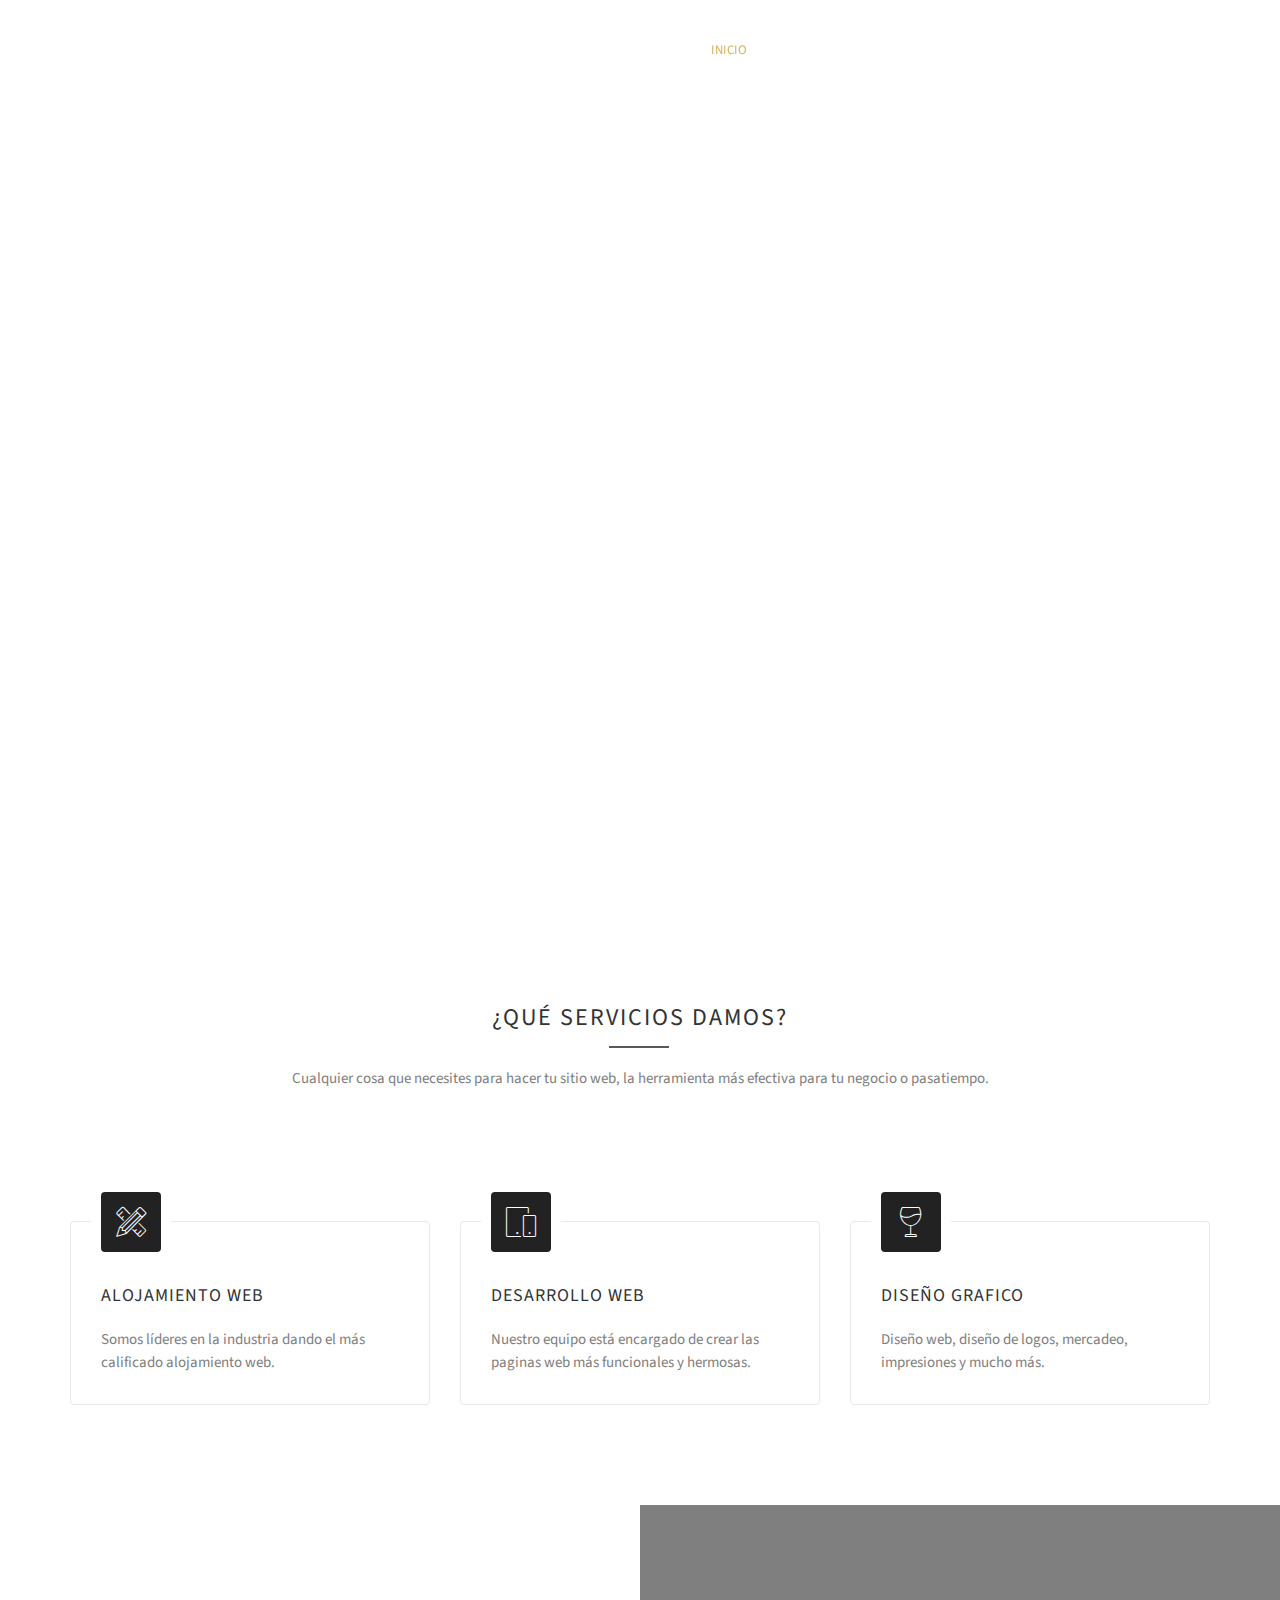
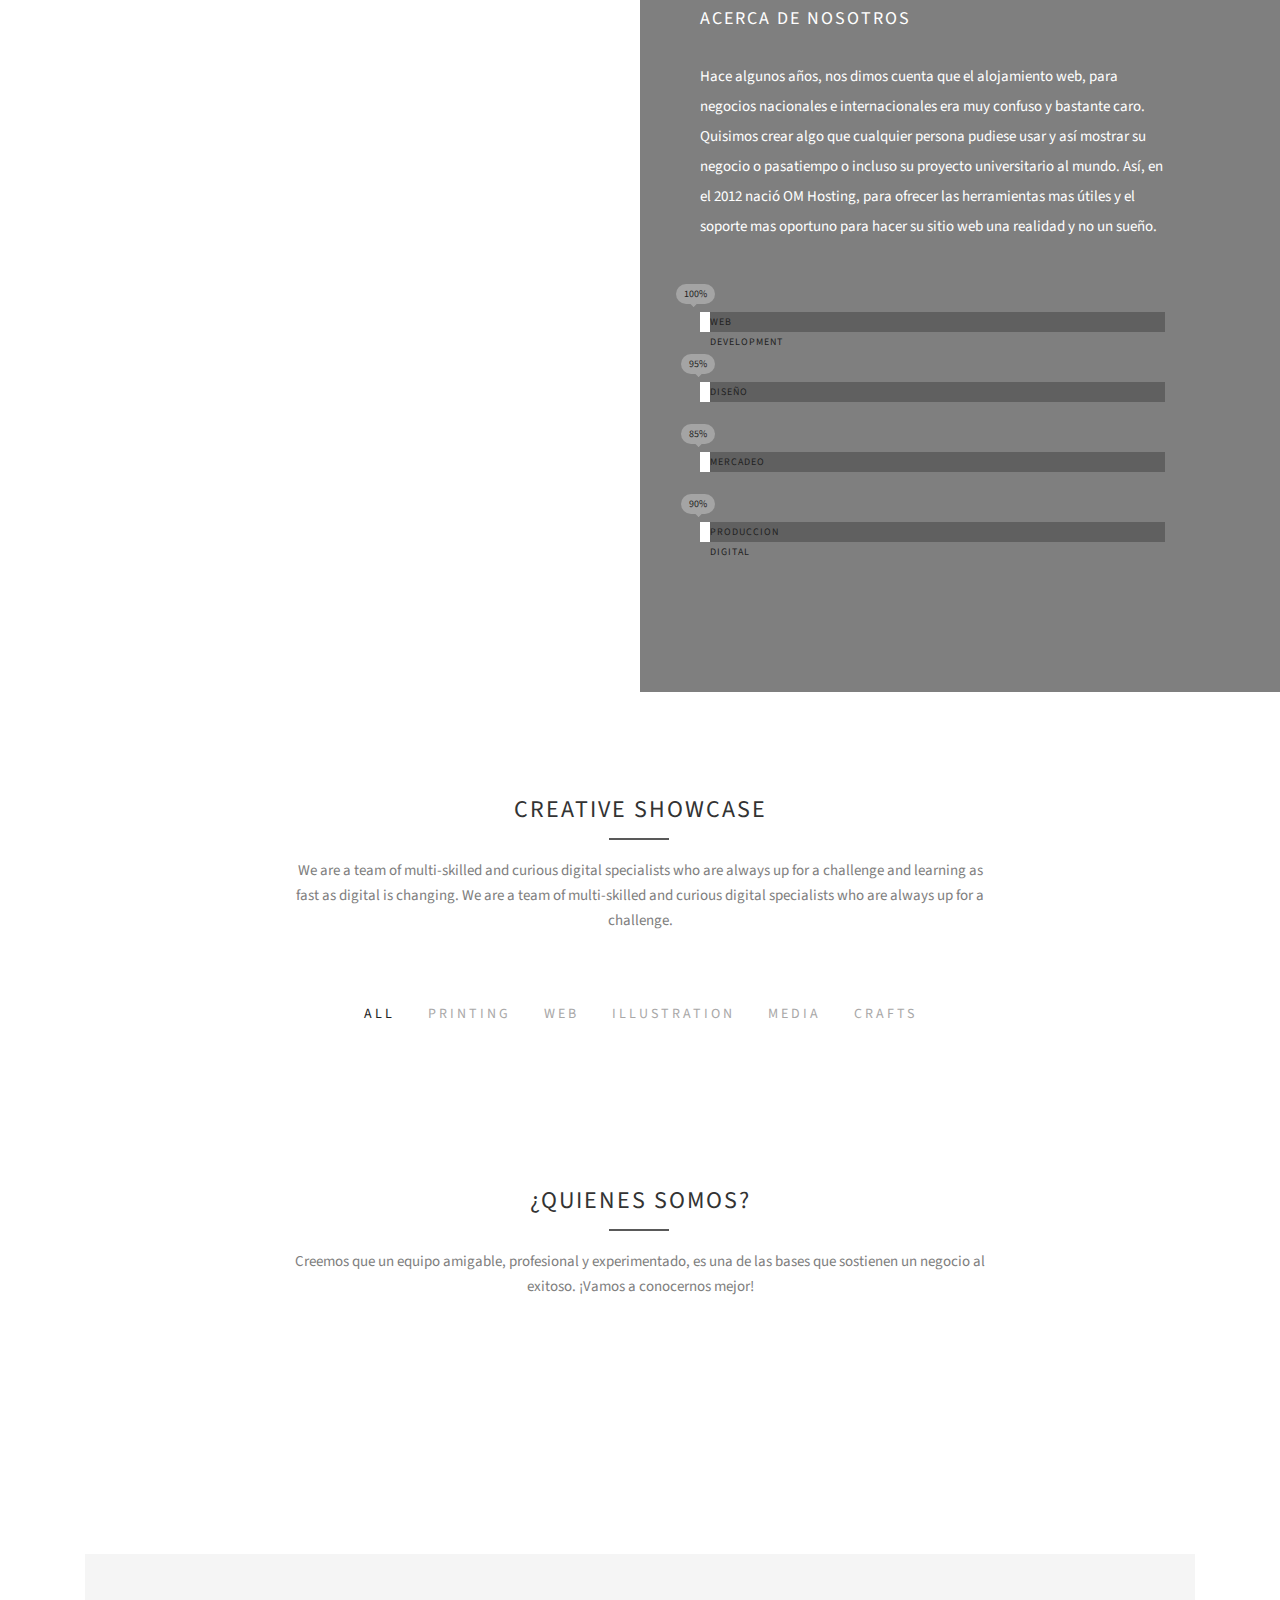
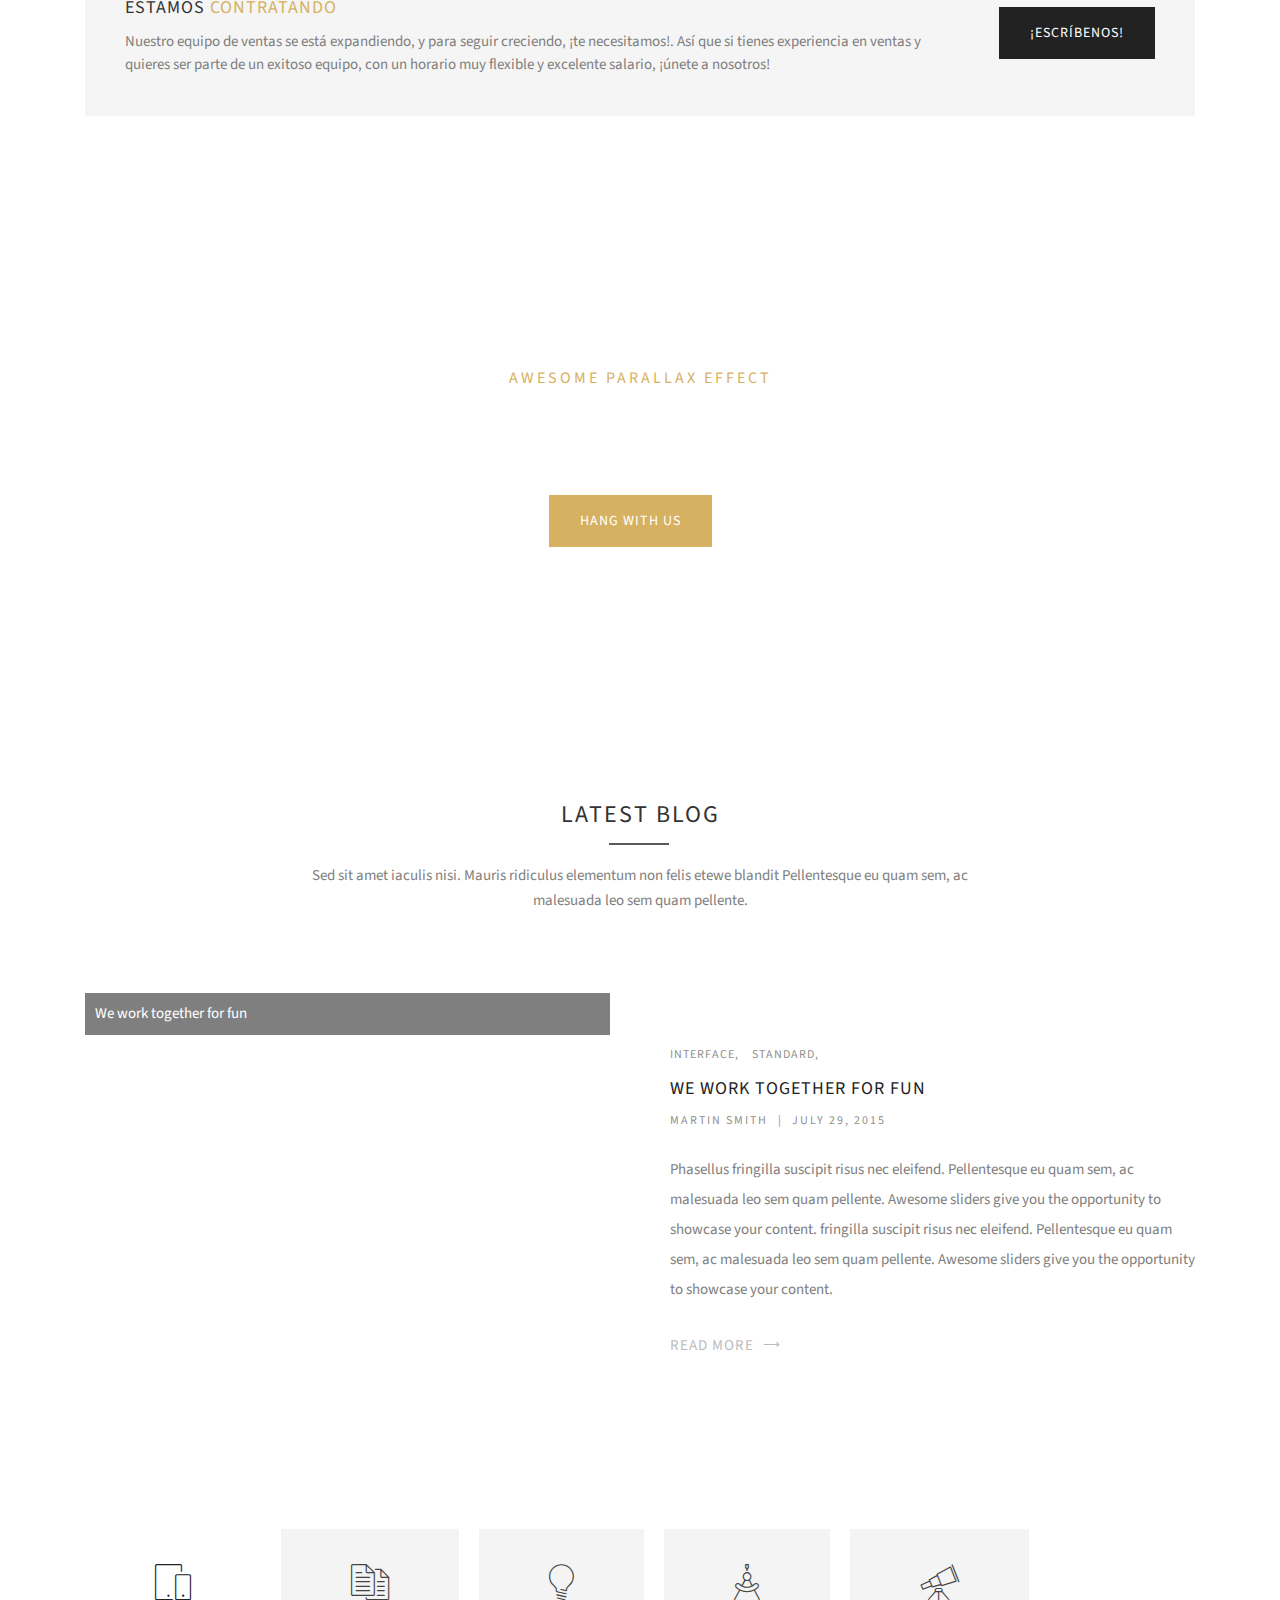
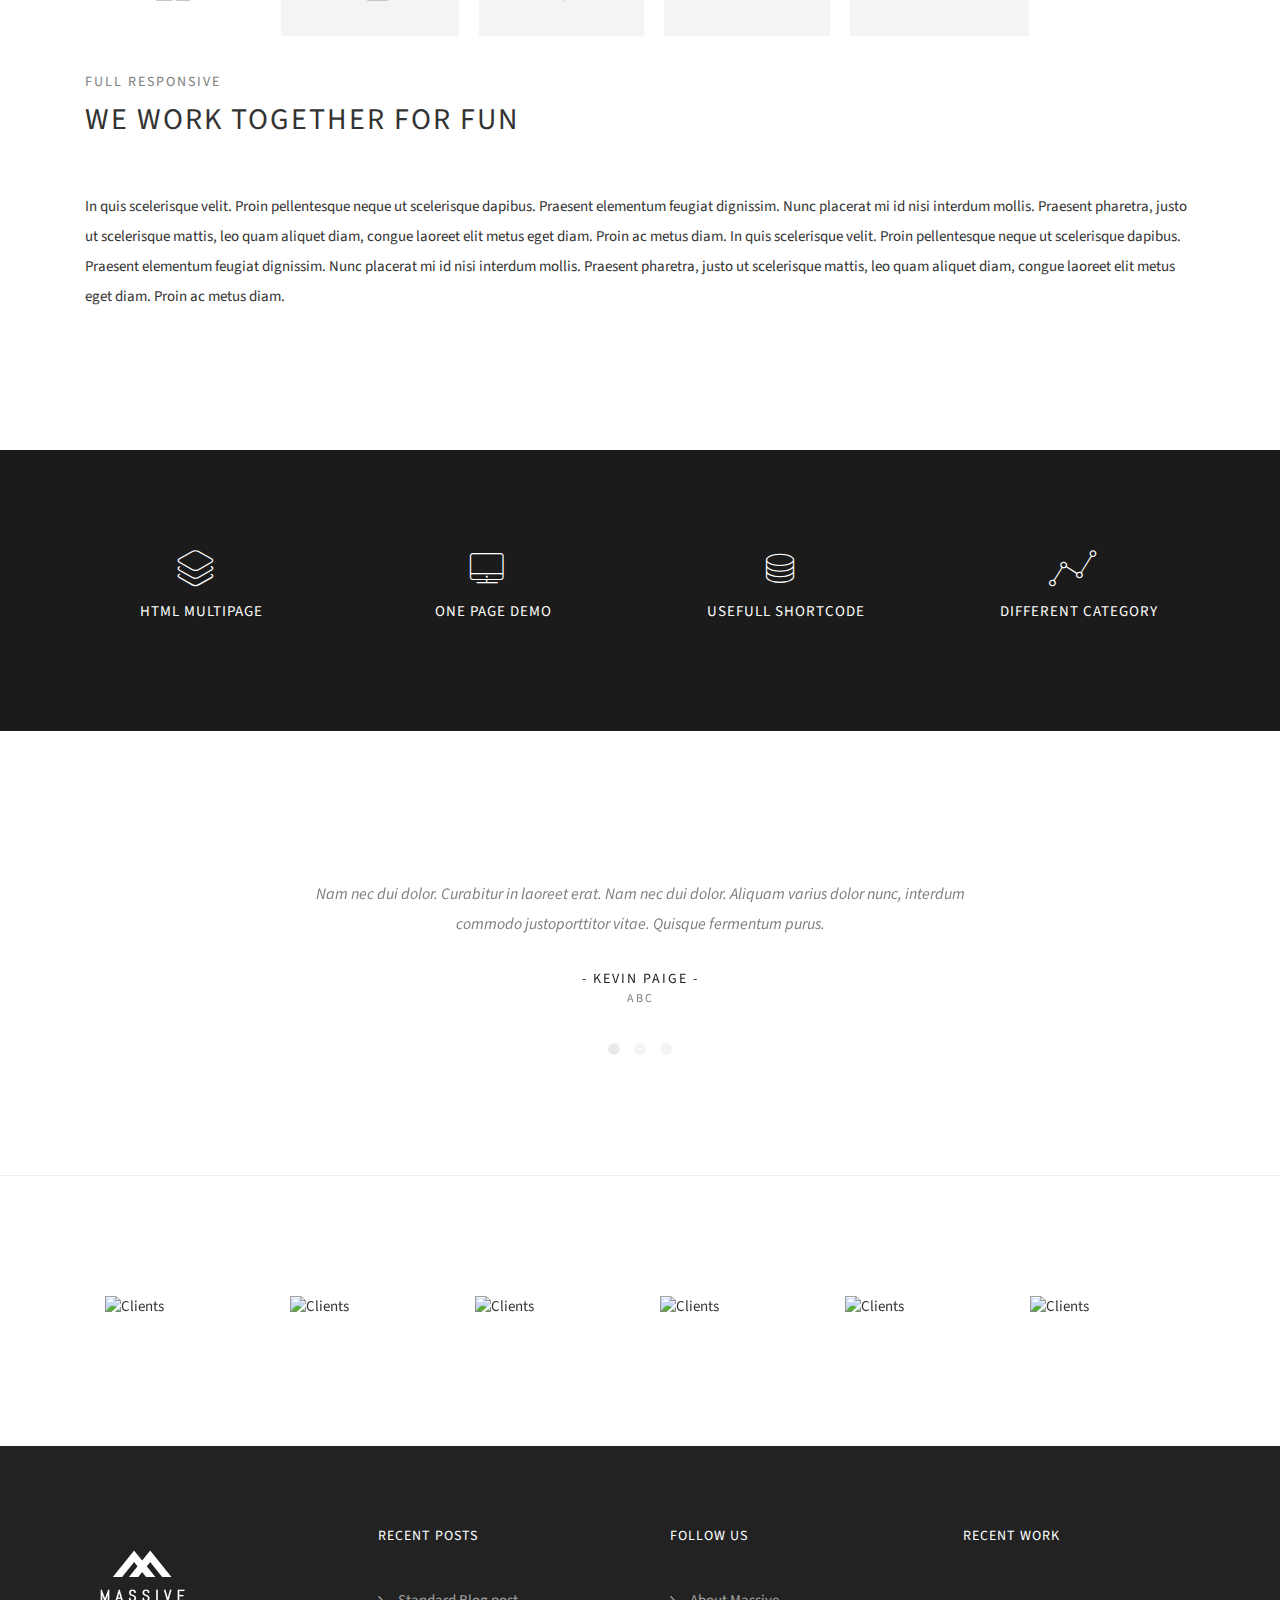
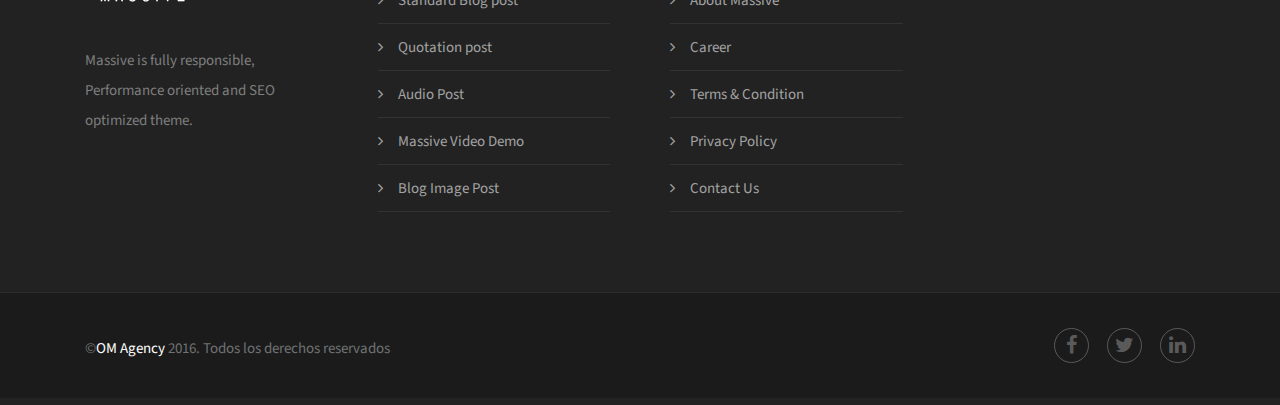
==== commit 01a056a4: "Cambios varios" ====
--- a/index.html
+++ b/index.html
@@ -112,7 +112,7 @@
             <div class="m-bot-80 inline-block">
               <!--title-->
               <div class="heading-title-alt border-short-bottom text-center">
-                <h3 class="text-uppercase">¿Qu&eacute; servicios damos?</h3>
+                <h3 class="text-uppercase">&#191;Qu&eacute; servicios damos?</h3>
                 <div class="half-txt">Cualquier cosa que necesites para hacer tu sitio web, la herramienta m&aacute;s efectiva para tu negocio o pasatiempo.</div>
               </div>
               <!--title-->
@@ -437,8 +437,8 @@
             <div class="m-bot-20 inline-block">
               <!--title-->
               <div class="heading-title-alt border-short-bottom text-center">
-                <h3 class="text-uppercase">¿Quienes Somos?</h3>
-                <div class="half-txt">Creemos que un equipo amigable, profesional y experimentado, es una de las bases que sostienen un negocio al exitoso. ¡Vamos a conocernos mejor!</div>
+                <h3 class="text-uppercase">&#191;Quienes Somos?</h3>
+                <div class="half-txt">Creemos que un equipo amigable, profesional y experimentado, es una de las bases que sostienen un negocio al exitoso. &#161;Vamos a conocernos mejor!</div>
               </div>
               <!--title-->
             </div>
@@ -457,8 +457,8 @@
                     <p>We are a team of multi-skilled and curious digital specialists who are always up for a challenge and learning as fast as digital is changing.</p>
                   </div>
                   <div class="s-link">
-                    <a href="https://www.facebook.com/GabrielWebDevelopment"><i class="fa fa-facebook"></i></a>
-                    <a href="https://twitter.com/GabrielWebDev"><i class="fa fa-twitter"></i></a>
+                    <a href="https://www.facebook.com/gabohb777"><i class="fa fa-facebook"></i></a>
+                    <a href="https://twitter.com/gabohb777"><i class="fa fa-twitter"></i></a>
                     <a href="https://cr.linkedin.com/in/gabrielhernandezb"><i class="fa fa-linkedin"></i></a>
                   </div>
                 </div>
@@ -560,7 +560,7 @@
                   <h4>Estamos
                     <span class="theme-color">Contratando</span>
                   </h4>
-                  <span>Nuestro equipo de ventas se esta expandiendo, y para seguir creciendo, ¡te necesitamos!. As&iacute; que si tienes experiencia en ventas y quieres ser parte de un exitoso equipo, con un horario muy flexible y excelente salario, ¡&uacute;nete
+                  <span>Nuestro equipo de ventas se est&aacute; expandiendo, y para seguir creciendo, &#161;te necesitamos!. As&iacute; que si tienes experiencia en ventas y quieres ser parte de un exitoso equipo, con un horario muy flexible y excelente salario, &#161;&uacute;nete
                     a nosotros! </span>
                 </div>
                 <div class="promo-btn">
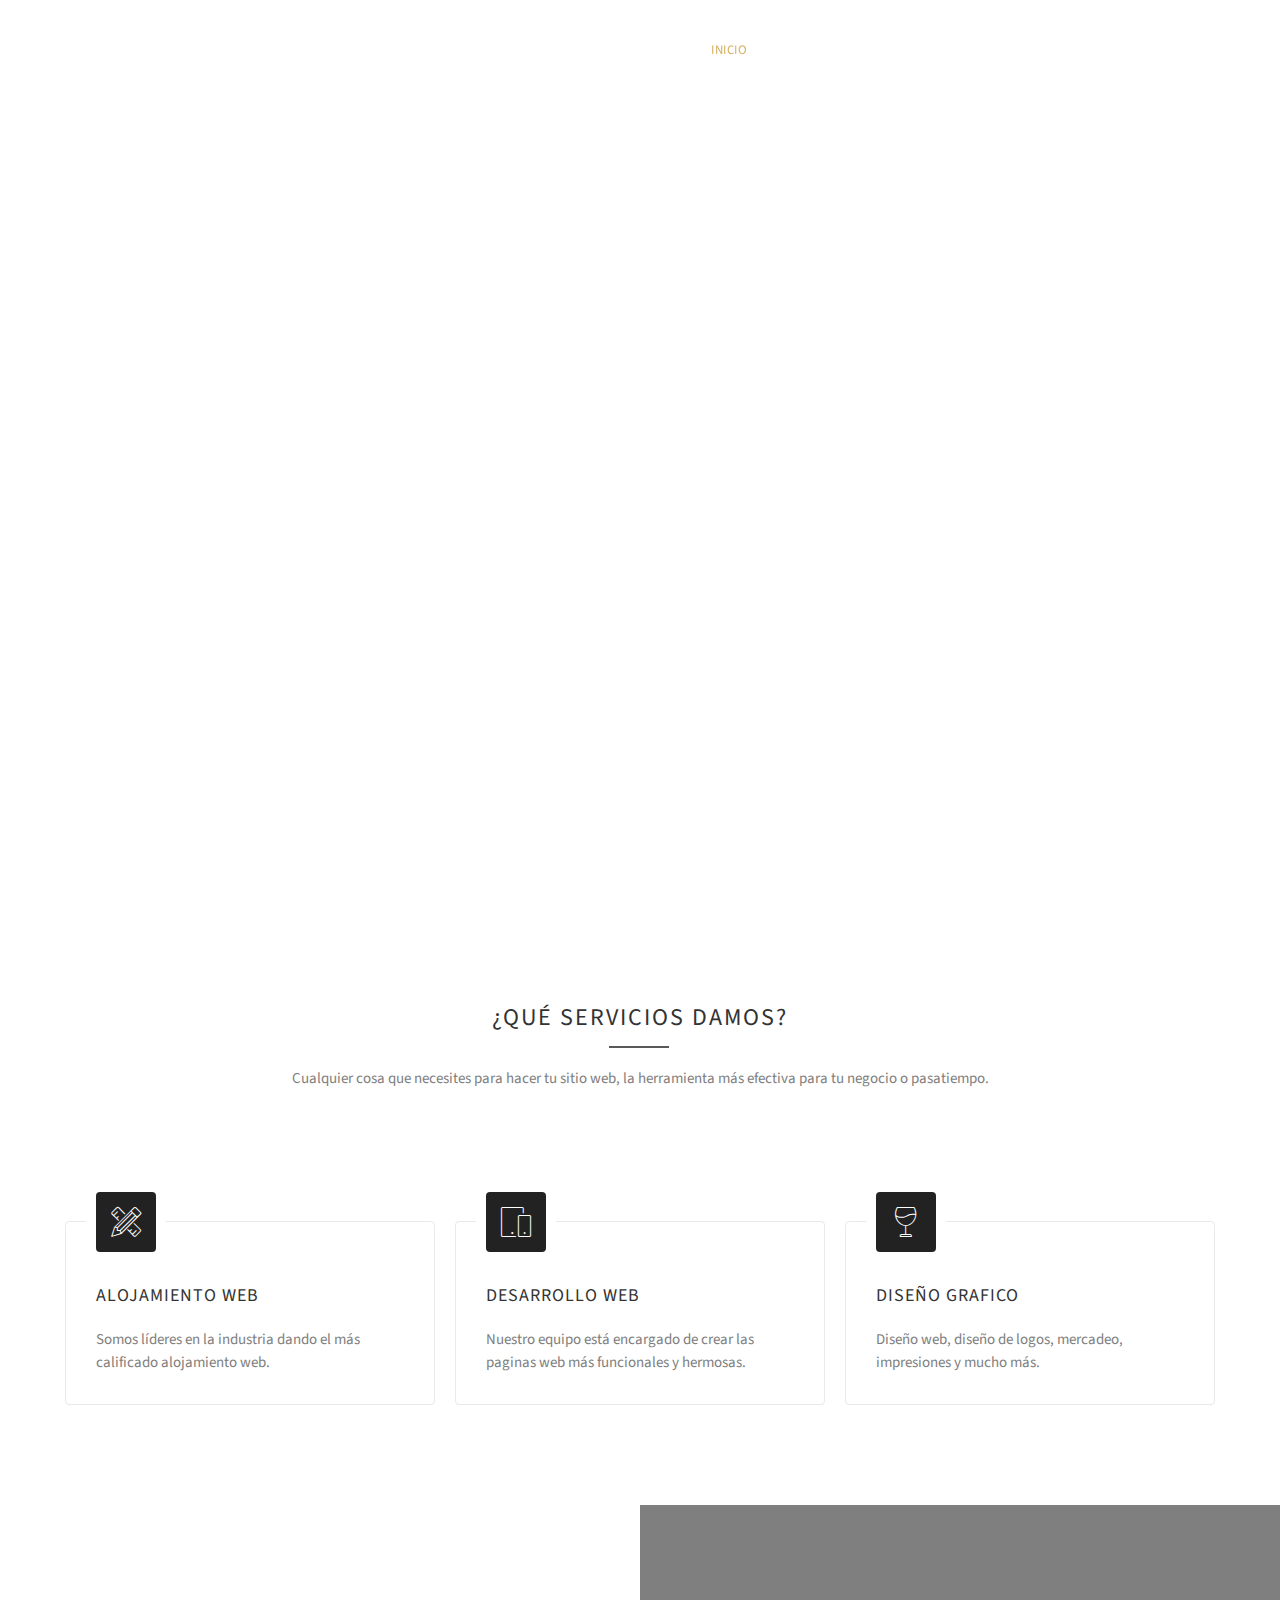
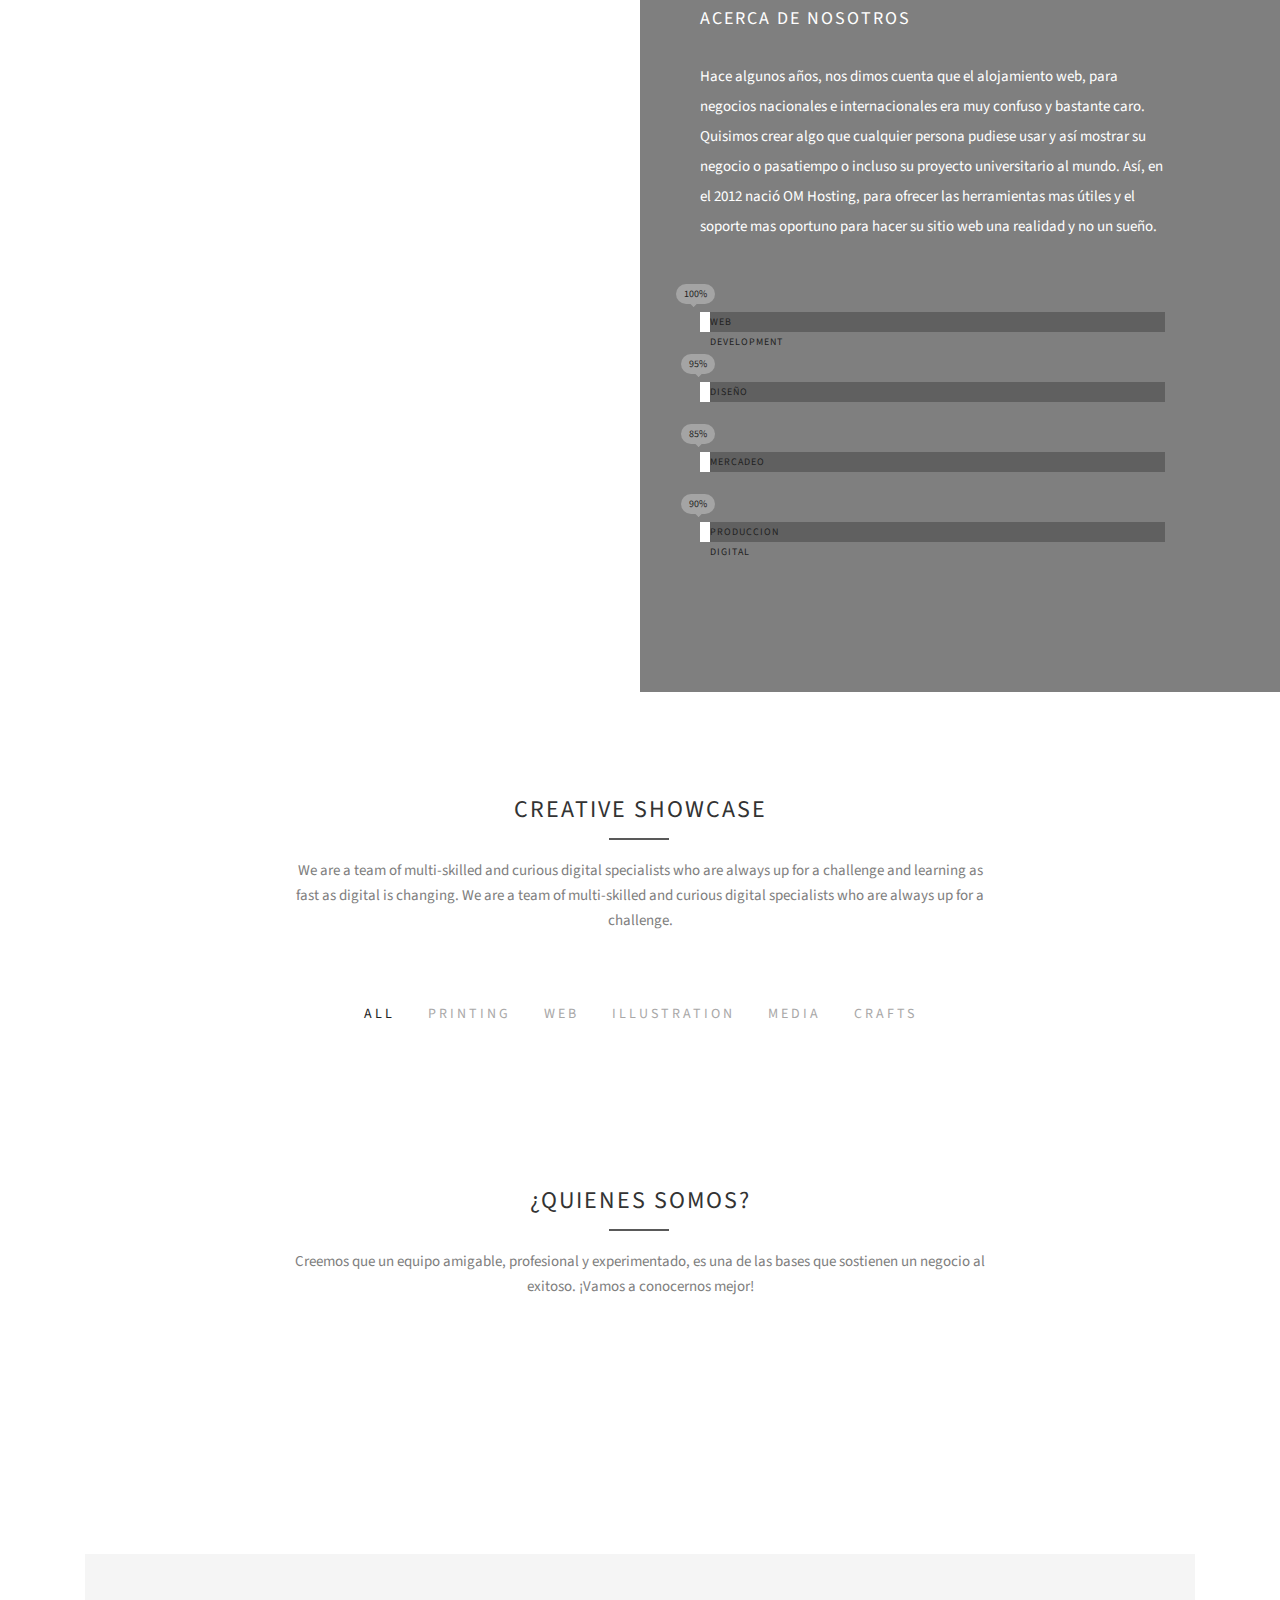
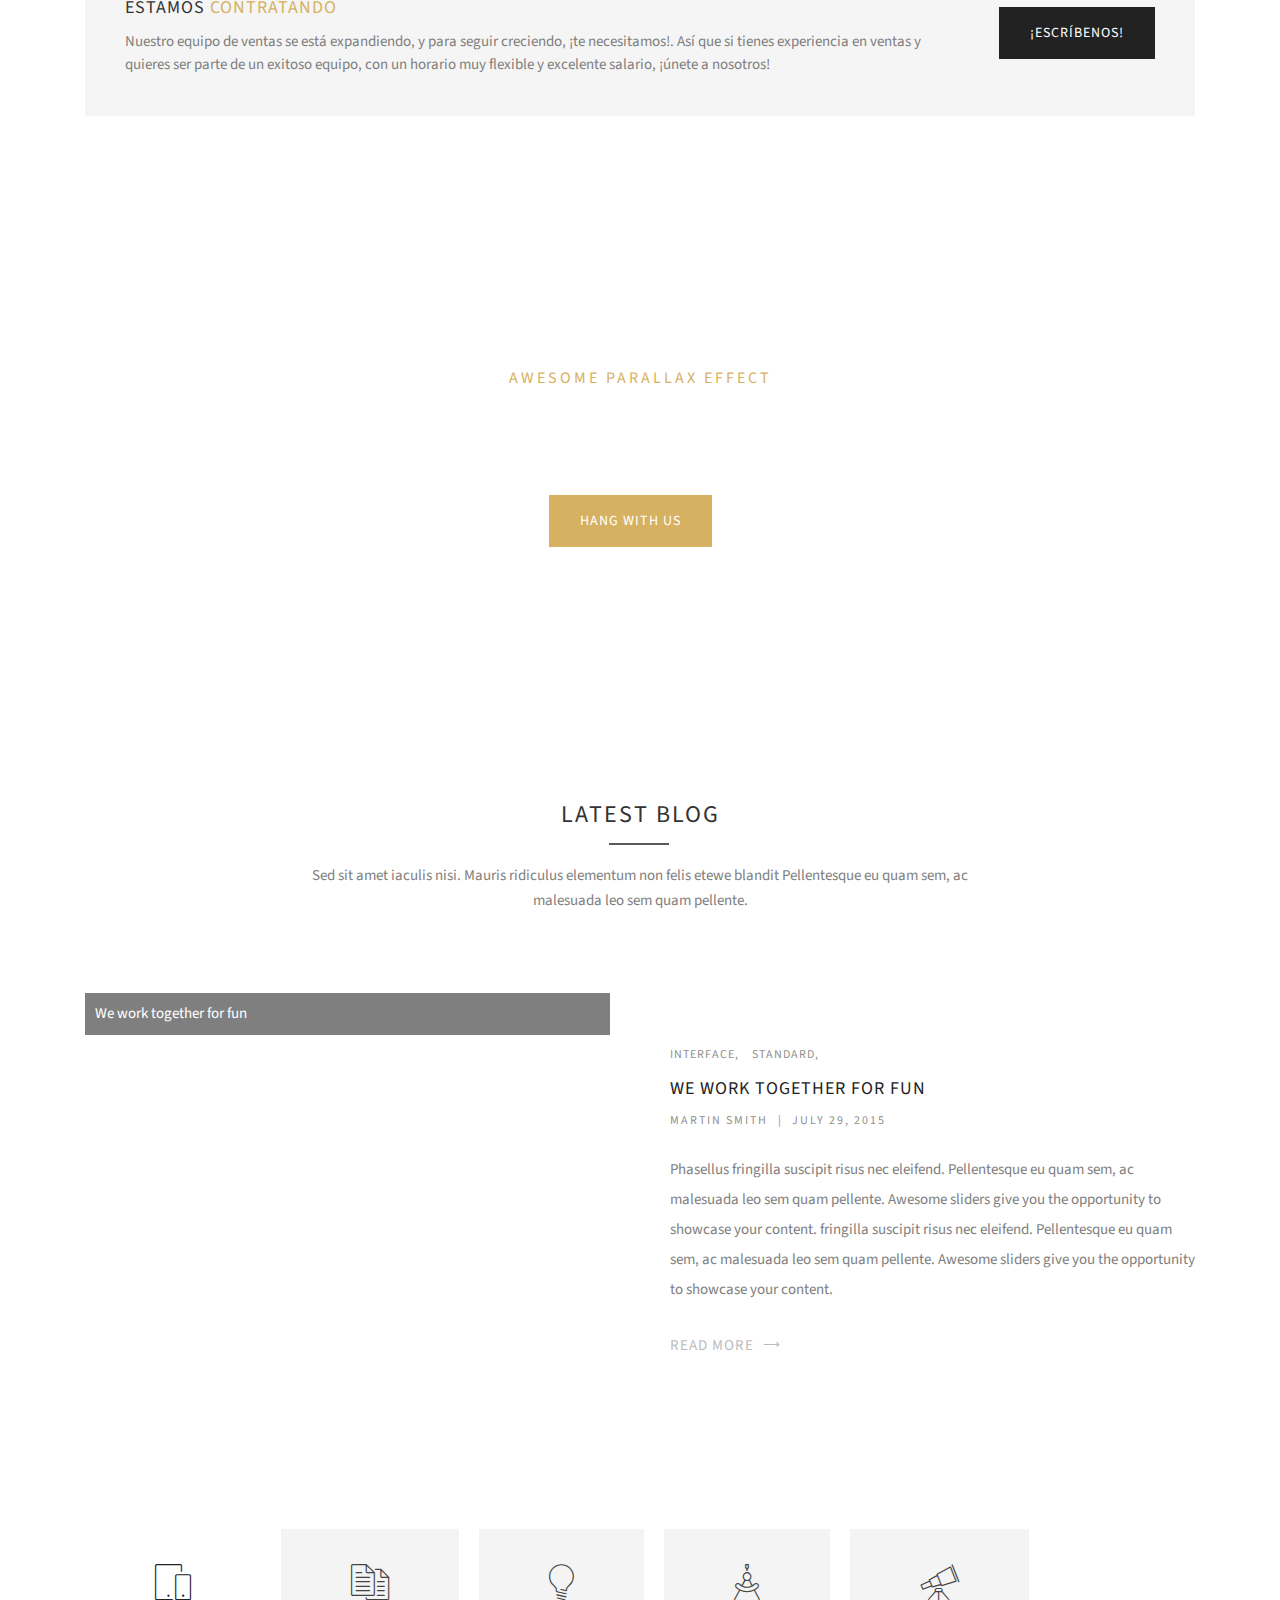
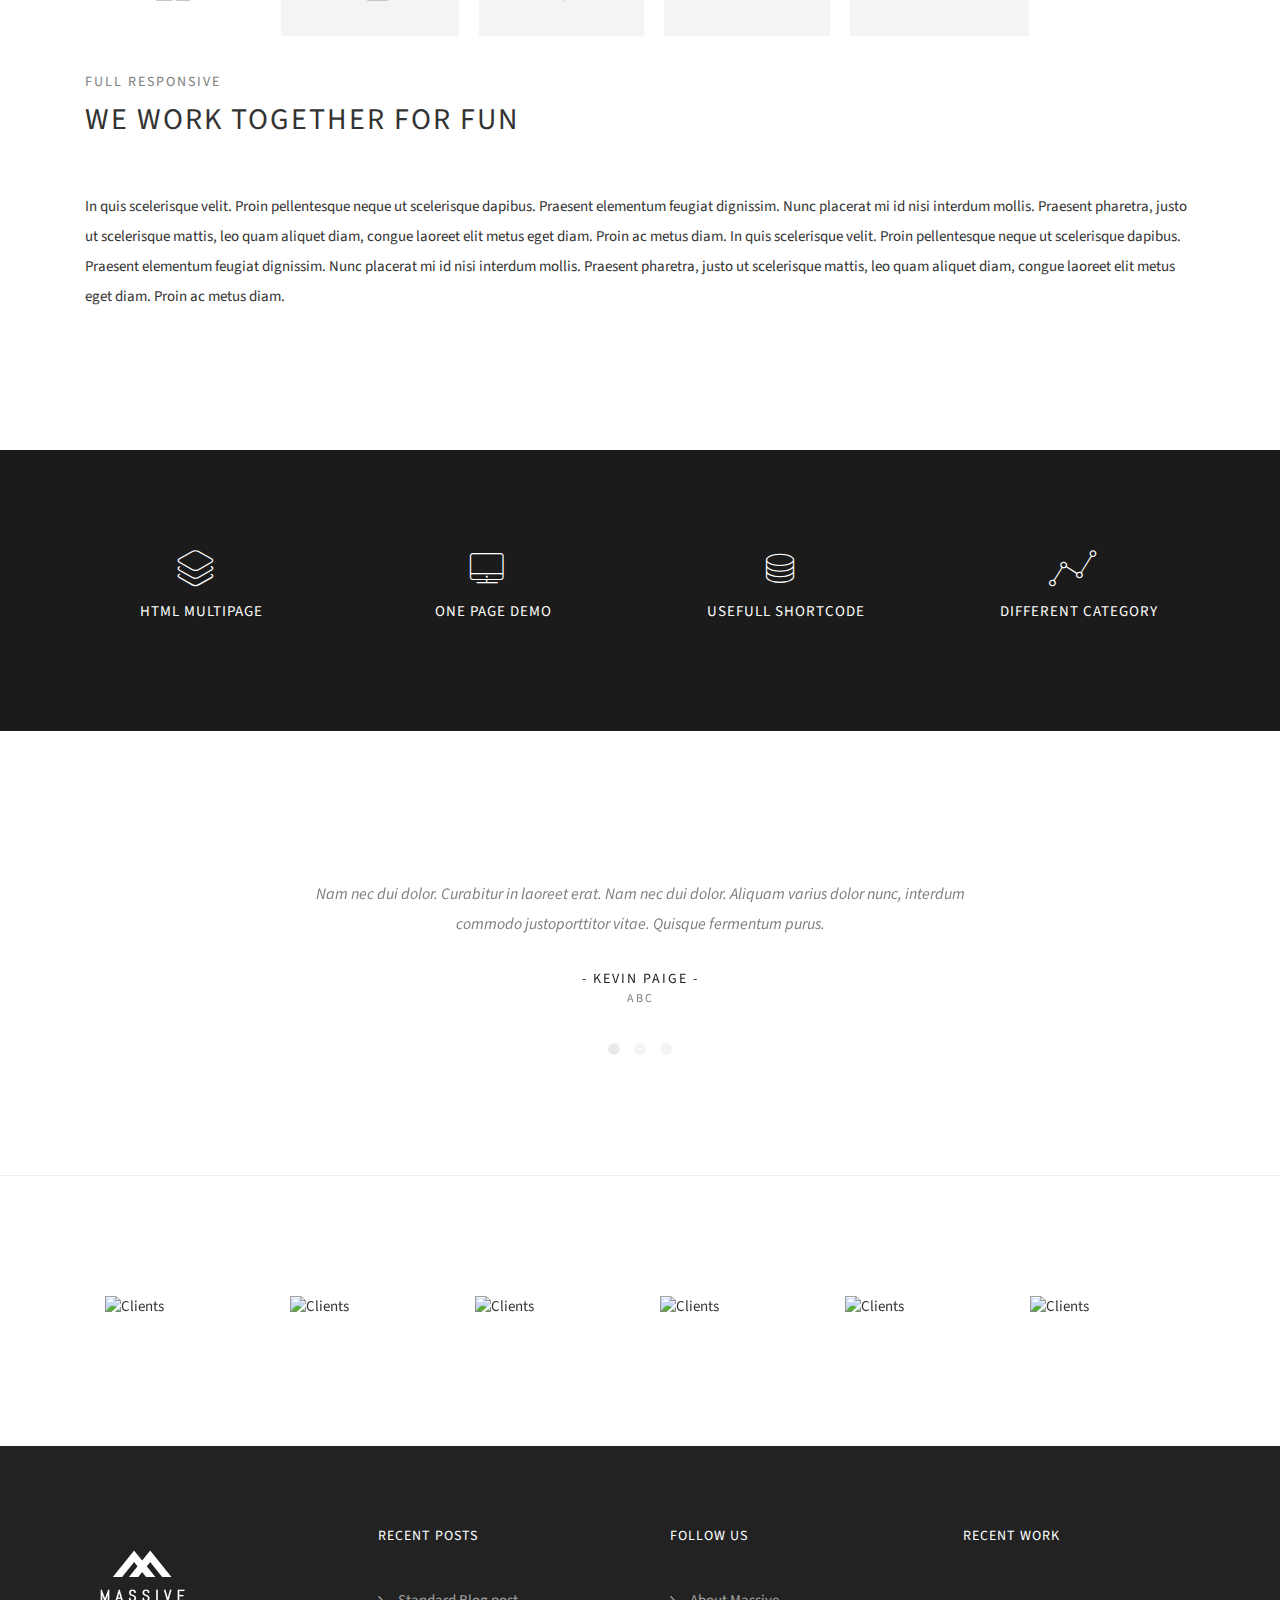
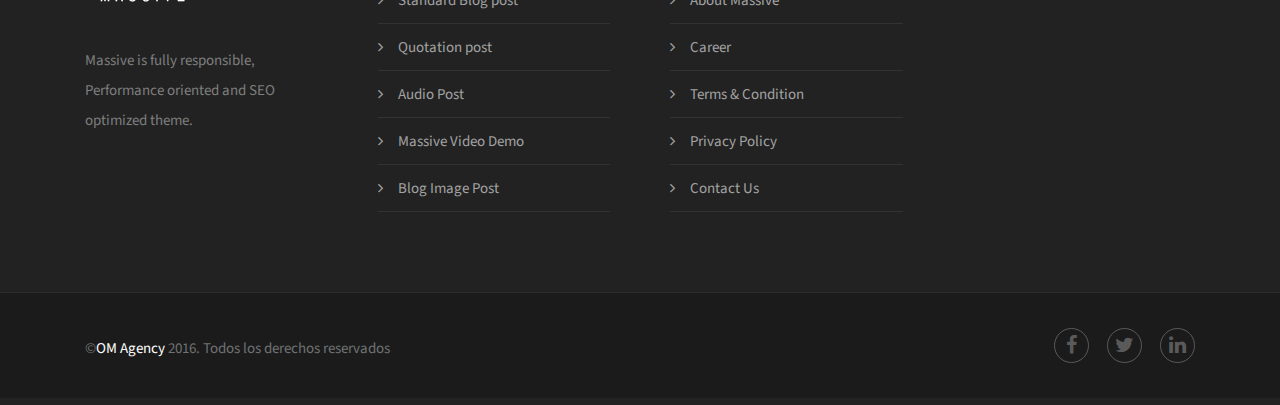
==== commit 09b60085: "Replace pb-1 by col-md-4" ====
--- a/index.html
+++ b/index.html
@@ -118,7 +118,7 @@
               <!--title-->
             </div>
 
-            <div class="pb-1">
+            <div class="col-md-4">
               <div class="featured-item feature-border-box text-left">
                 <div class="icon">
                   <i class="icon-tools2"></i>
@@ -131,7 +131,7 @@
                 </div>
               </div>
             </div>
-            <div class="pb-1">
+            <div class="col-md-4">
               <div class="featured-item feature-border-box text-left">
                 <div class="icon">
                   <i class="icon-mobile"></i>
@@ -144,7 +144,7 @@
                 </div>
               </div>
             </div>
-            <div class="pb-1">
+            <div class="col-md-4">
               <div class="featured-item feature-border-box text-left">
                 <div class="icon">
                   <i class="icon-wine"></i>
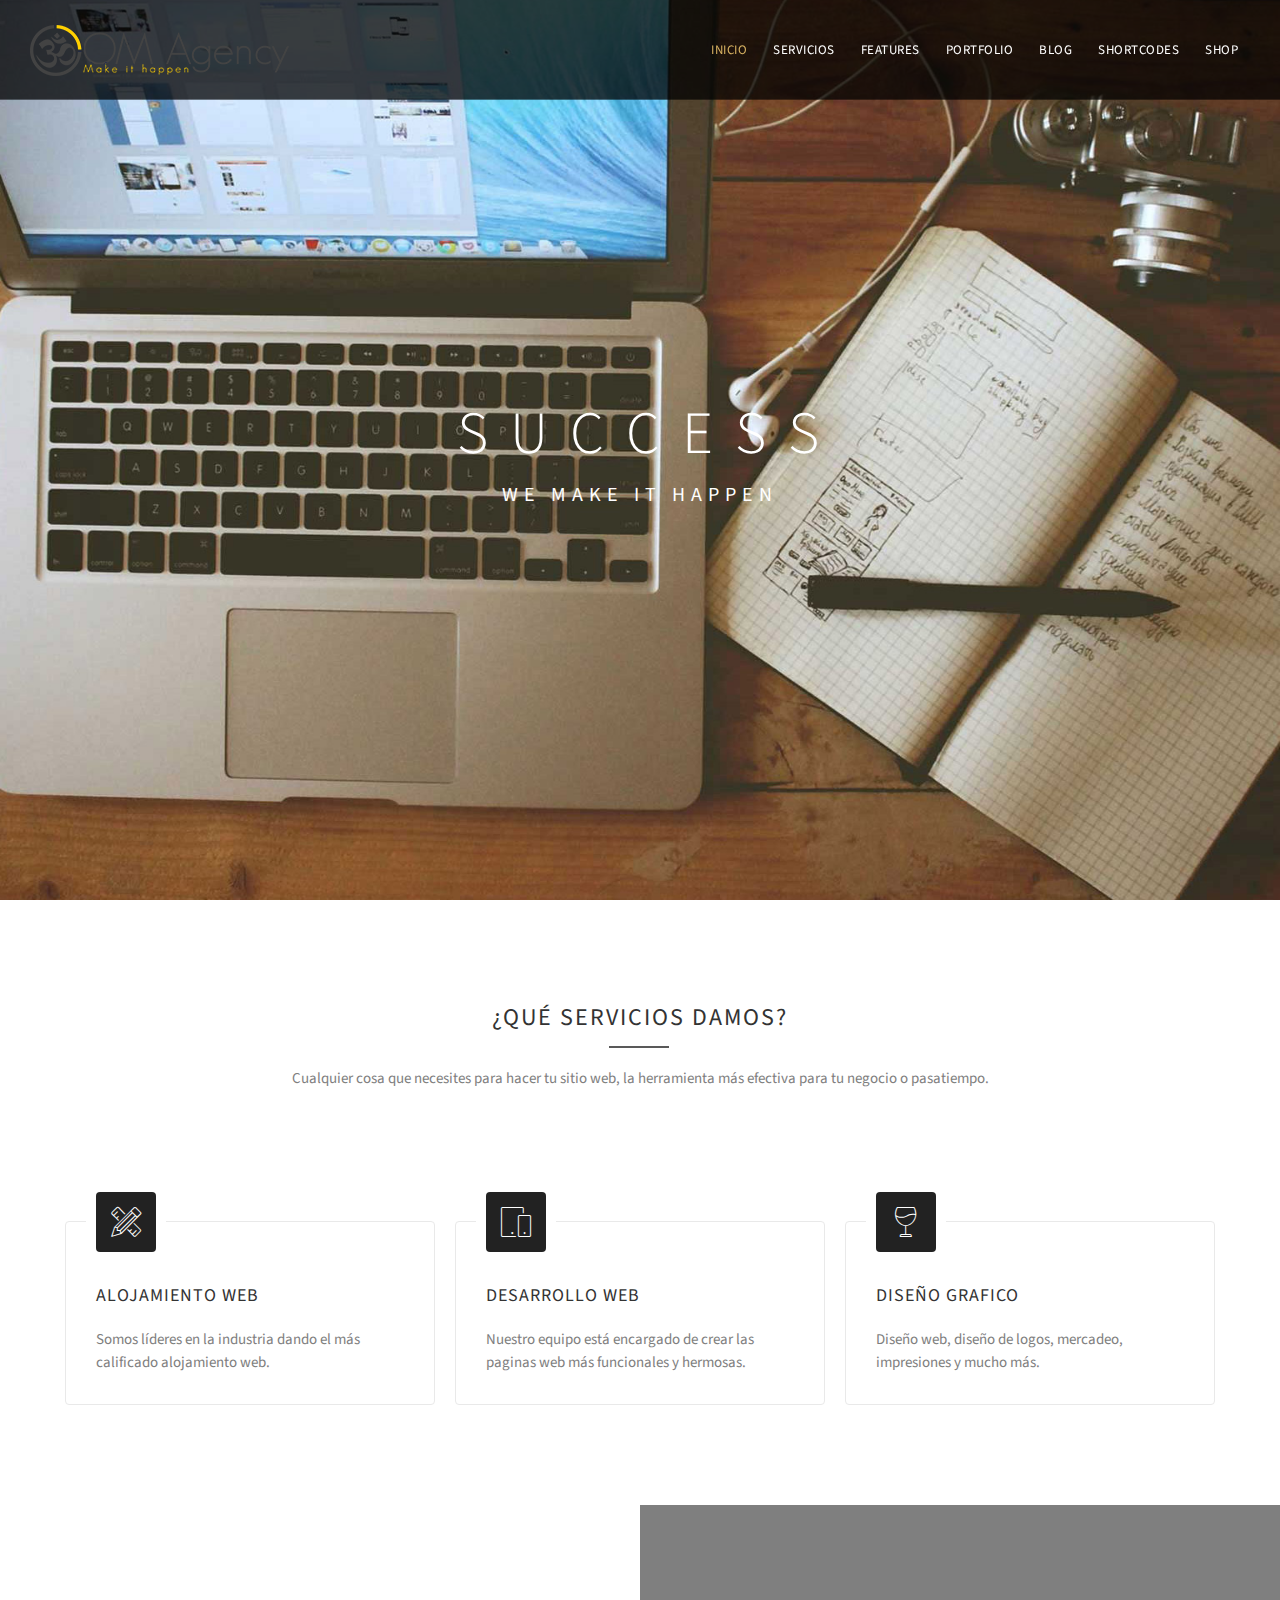
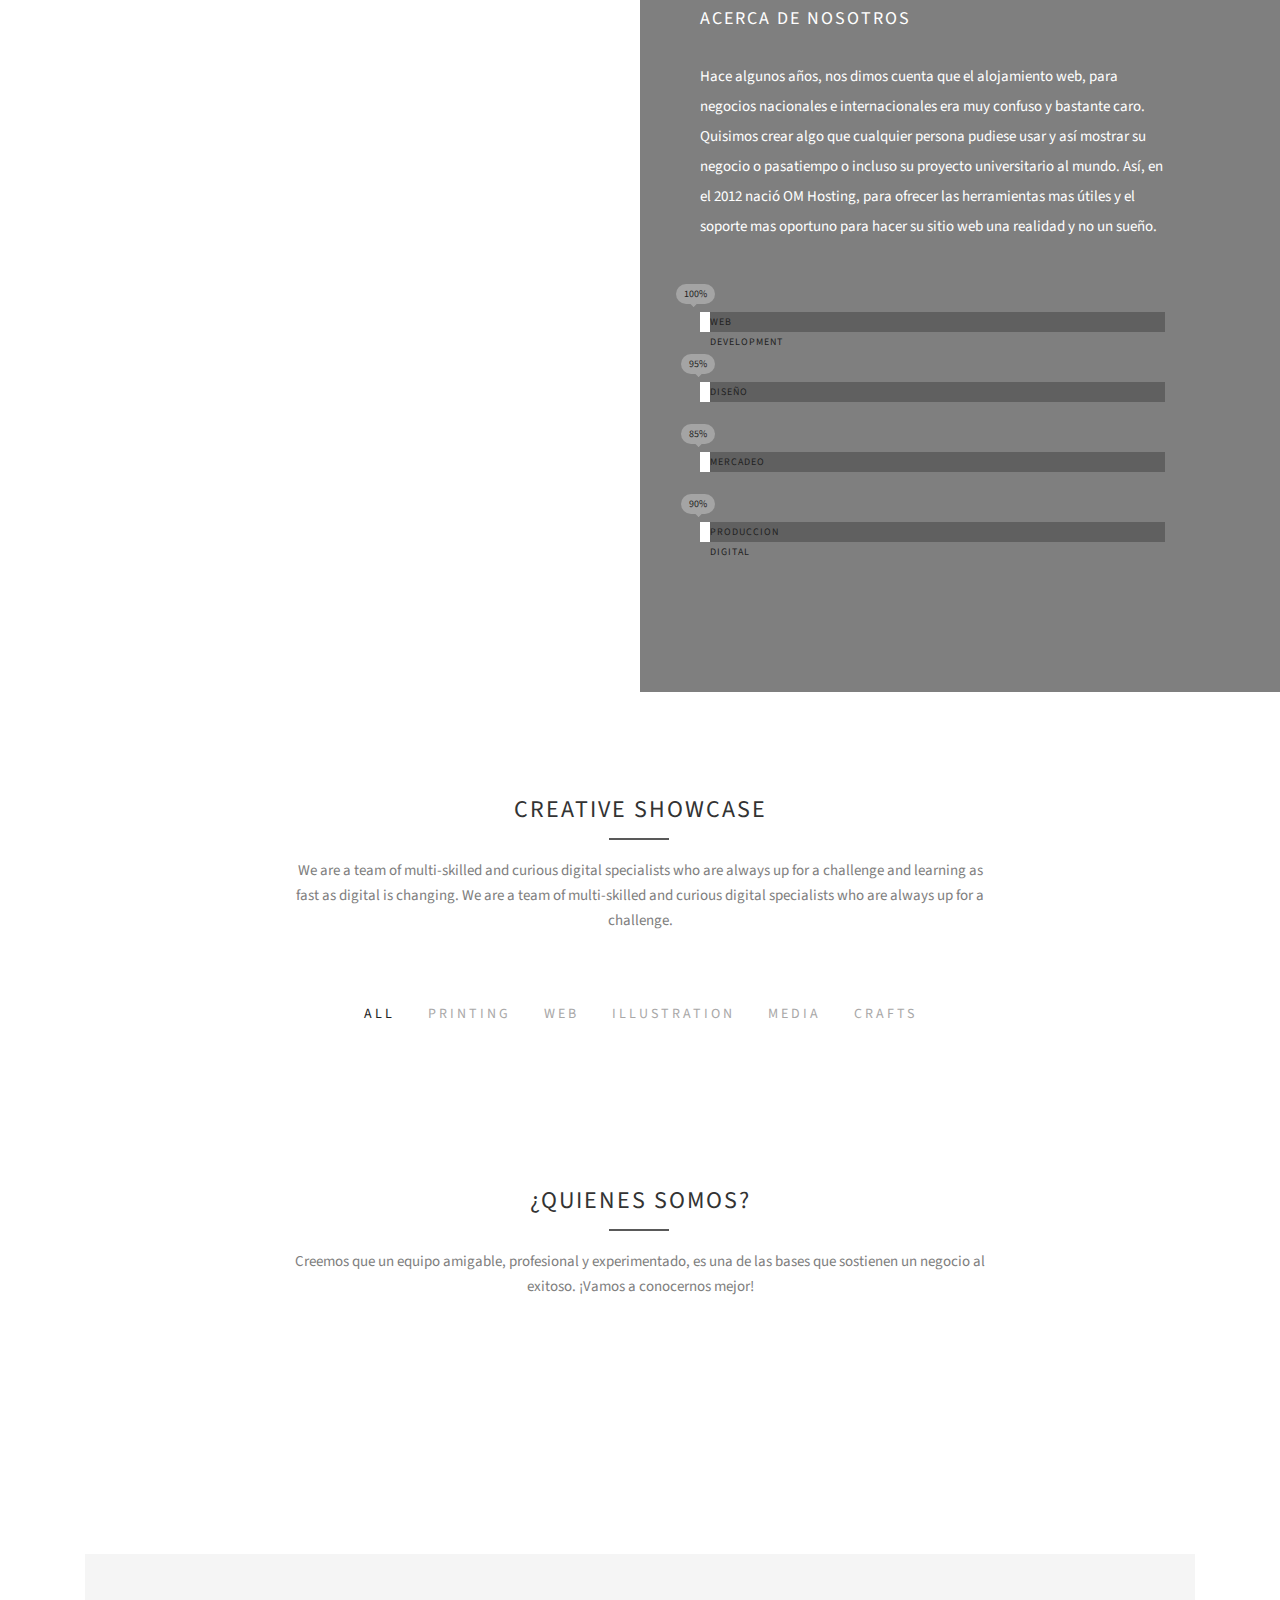
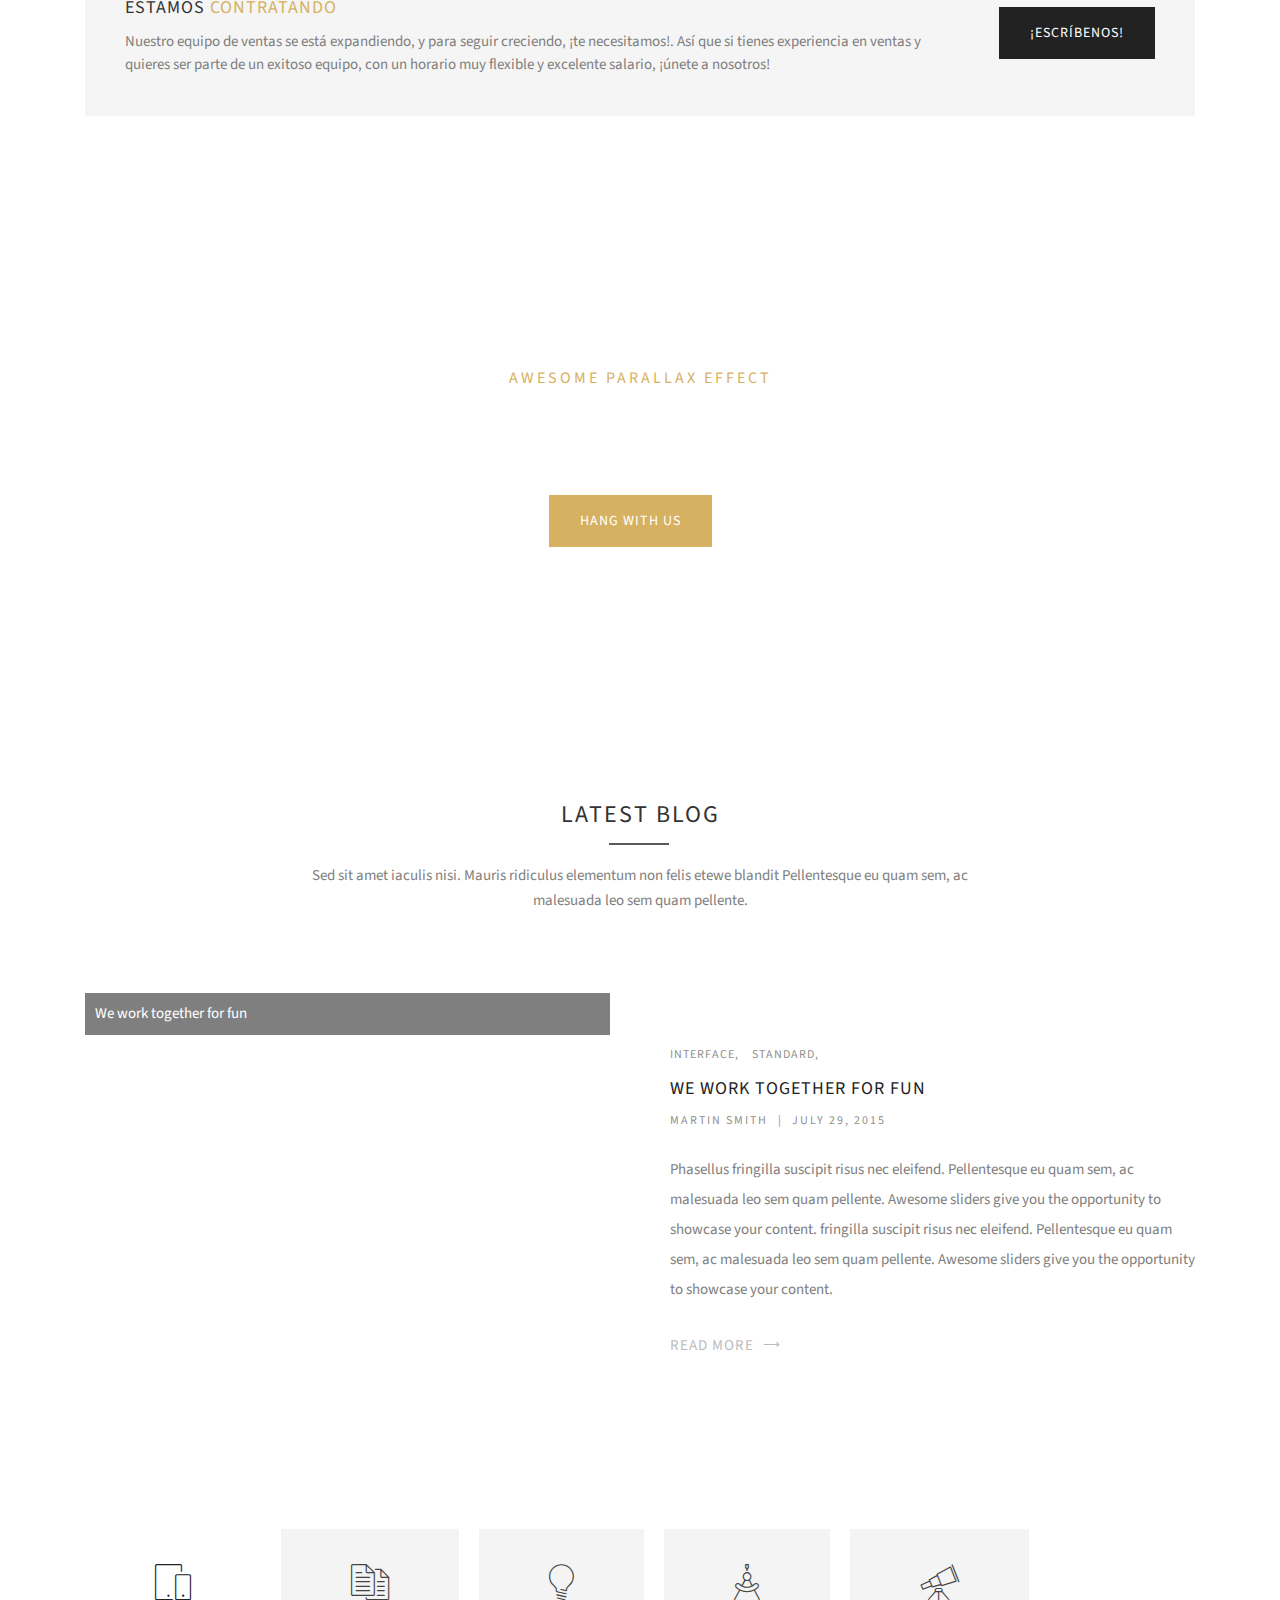
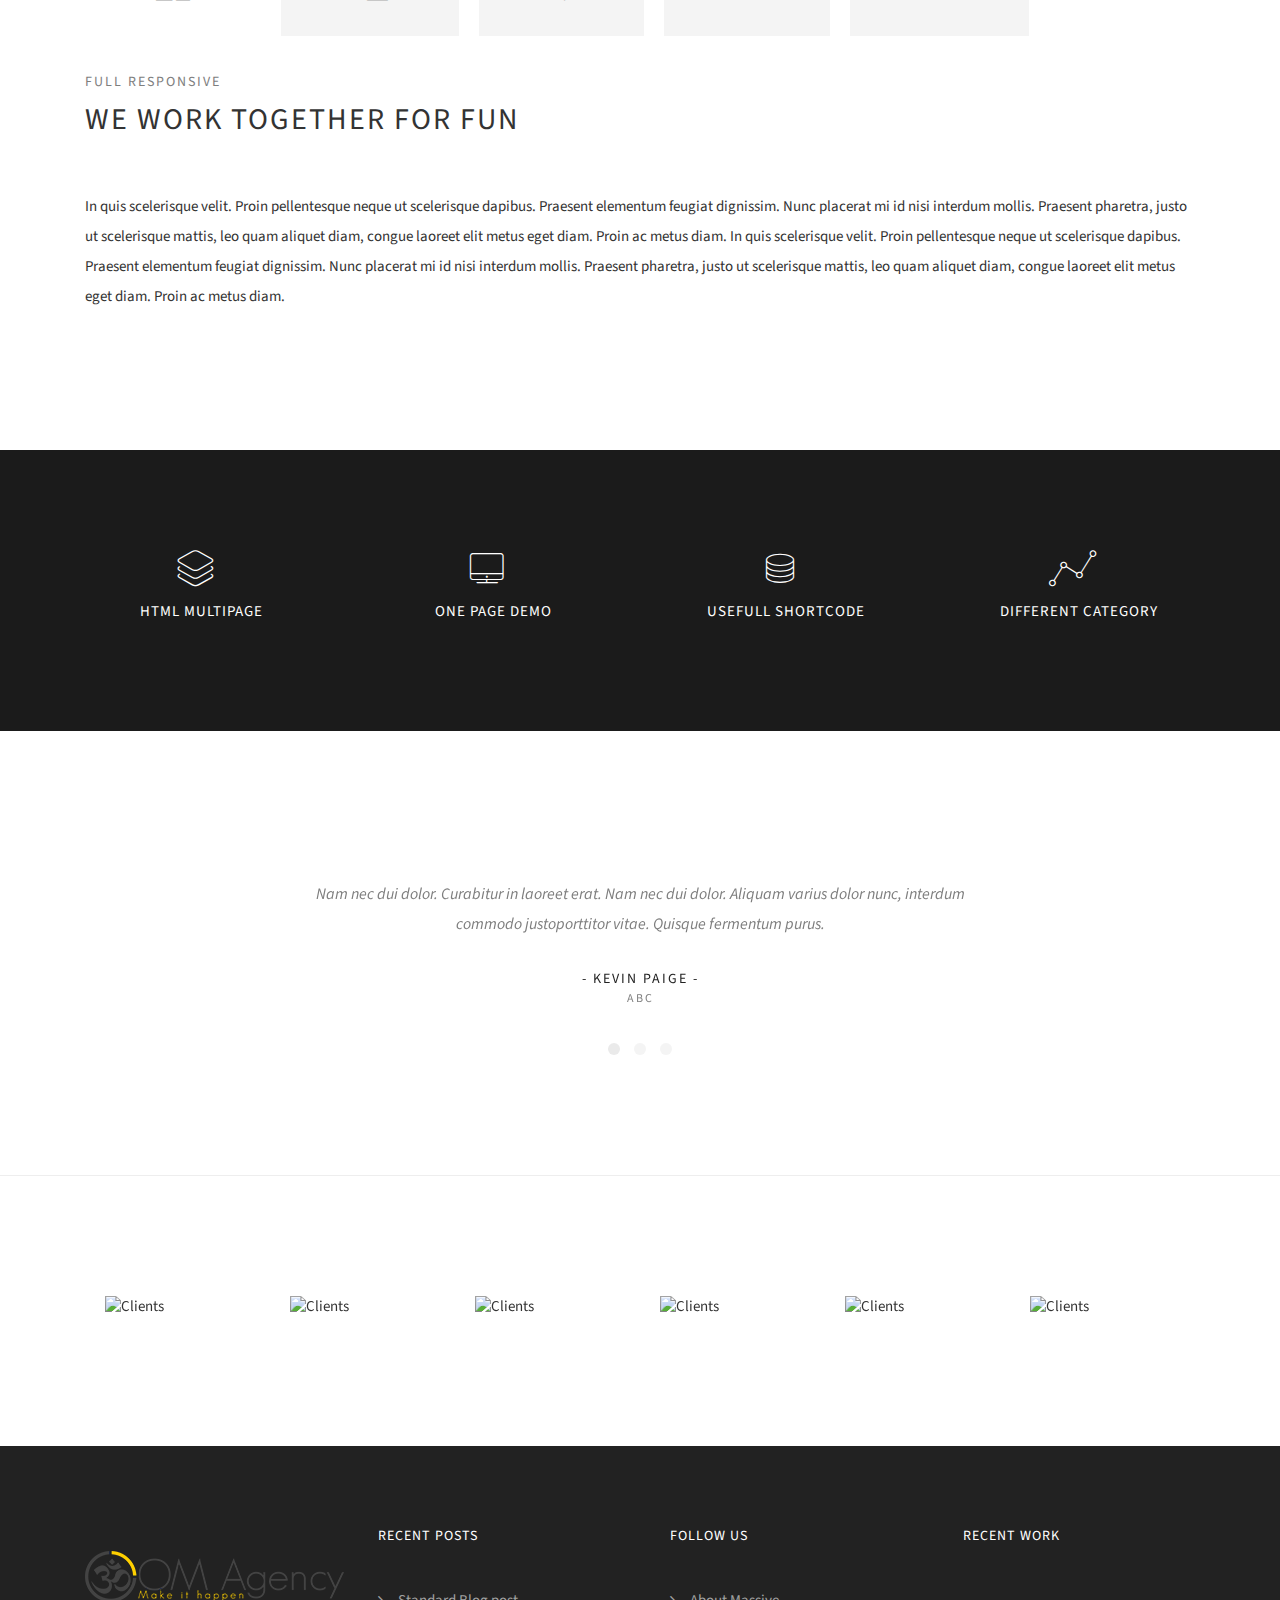
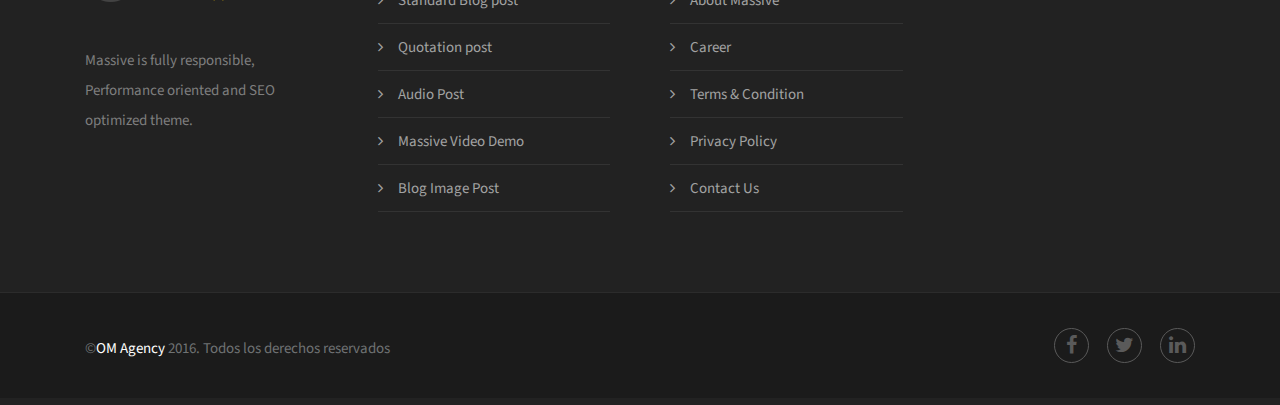
==== commit a0708e66: "Add first Bg image" ====
--- a/index.html
+++ b/index.html
@@ -93,8 +93,8 @@
       <div class="container-mid">
         <div class="container">
           <div class="banner-title light-txt">
-            <h1 class="text-uppercase">think sharper</h1>
-            <h3 class="text-uppercase">we are massive </h3>
+            <h1 class="text-uppercase">S U C C E S S</h1>
+            <h3 class="text-uppercase">we make it happen</h3>
           </div>
         </div>
       </div>
--- a/css/style.css
+++ b/css/style.css
@@ -6,6 +6,7 @@
 Author:    ThemeBucket
 
 -------------------------------------------------------------------*/
+
 
 /*------------------------------------------------------------------
 Table of contents
@@ -64,1280 +65,1046 @@
 @import url("animate.css");
 @import url("linea-icon.css");
 
-
 /*-------------------------------------------------------------------
     tb preloader
 -------------------------------------------------------------------*/
+
 #tb-preloader {
-    position: fixed;
-    top: 0;
-    right: 0;
-    bottom: 0;
-    left: 0;
-    z-index: 999999;
-    display: block;
-    background: #fff;
+  position: fixed;
+  top: 0;
+  right: 0;
+  bottom: 0;
+  left: 0;
+  z-index: 999999;
+  display: block;
+  background: #fff;
 }
 .tb-preloader-wave {
-    position: absolute;
-    top: 50%;
-    left: 50%;
-    width: 60px;
-    height: 60px;
-    margin: -30px 0 0 -30px;
-}
-.tb-preloader-wave:before,
+  position: absolute;
+  top: 50%;
+  left: 50%;
+  width: 60px;
+  height: 60px;
+  margin: -30px 0 0 -30px;
+}
+.tb-preloader-wave:before, .tb-preloader-wave:after {
+  position: absolute;
+  display: inline-block;
+  content: "";
+  width: 60px;
+  height: 60px;
+  border-radius: 50%;
+  background: #222;
+  -webkit-animation: preloader-wave 1.6s linear infinite;
+  animation: preloader-wave 1.6s linear infinite;
+}
 .tb-preloader-wave:after {
-    position: absolute;
-    display: inline-block;
-    content: "";
-    width: 60px;
-    height: 60px;
-    border-radius: 50%;
-    background: #222;
-    -webkit-animation: preloader-wave 1.6s linear infinite;
-    animation: preloader-wave 1.6s linear infinite;
-}
-.tb-preloader-wave:after {
-    animation-delay: -0.8s;
-    -webkit-animation-delay: -0.8s;
+  animation-delay: -0.8s;
+  -webkit-animation-delay: -0.8s;
 }
 @keyframes preloader-wave {
-    0% {
-        -webkit-transform: scale(0, 0);
-        transform: scale(0, 0);
-        opacity: 0.5;
-        filter: alpha(opacity=50);
-    }
-    100% {
-        -webkit-transform: scale(1, 1);
-        transform: scale(1, 1);
-        opacity: 0;
-        filter: alpha(opacity=0);
-    }
+  0% {
+    -webkit-transform: scale(0, 0);
+    transform: scale(0, 0);
+    opacity: 0.5;
+    filter: alpha(opacity=50);
+  }
+  100% {
+    -webkit-transform: scale(1, 1);
+    transform: scale(1, 1);
+    opacity: 0;
+    filter: alpha(opacity=0);
+  }
 }
 @-webkit-keyframes preloader-wave {
-    0% {
-        -webkit-transform: scale(0, 0);
-        opacity: 0.5;
-        filter: alpha(opacity=50);
-    }
-    100% {
-        -webkit-transform: scale(1, 1);
-        opacity: 0;
-        filter: alpha(opacity=0);
-    }
+  0% {
+    -webkit-transform: scale(0, 0);
+    opacity: 0.5;
+    filter: alpha(opacity=50);
+  }
+  100% {
+    -webkit-transform: scale(1, 1);
+    opacity: 0;
+    filter: alpha(opacity=0);
+  }
 }
 
 /* ----------------------------------------------------------------
 	typography
 -----------------------------------------------------------------*/
 
-
 body {
-    font-family: 'Source Sans Pro', sans-serif;
-    line-height: 1.5;
-    color: #323232;
-    font-size: 15px;
-    font-weight: 400;
-    text-rendering:optimizeLegibility;
-    -webkit-font-smoothing: antialiased;
-    -moz-font-smoothing: antialiased;
-}
-
-
-a:active,
-a:focus { outline: none !important; }
-
-
-h1,
-h2,
-h3,
-h4,
-h5,
-h6 {
-    color: #333;
-    font-weight: 600;
-    line-height: 1.5;
-    margin: 0 0 30px 0;
-    /*font-family: 'Abel', sans-serif;*/
-    font-weight: normal;
-}
-
-h1,
-h2 {
-    letter-spacing: 2px;
-}
-
-h3,
-h4 {
-    letter-spacing: 2px;
-}
-
-h5,
-h6 {
-    letter-spacing: 1px;
-}
-
+  font-family: 'Source Sans Pro', sans-serif;
+  line-height: 1.5;
+  color: #323232;
+  font-size: 15px;
+  font-weight: 400;
+  text-rendering: optimizeLegibility;
+  -webkit-font-smoothing: antialiased;
+  -moz-font-smoothing: antialiased;
+}
+a:active, a:focus {
+  outline: none !important;
+}
+h1, h2, h3, h4, h5, h6 {
+  color: #333;
+  font-weight: 600;
+  line-height: 1.5;
+  margin: 0 0 30px 0;
+  /*font-family: 'Abel', sans-serif;*/
+  font-weight: normal;
+}
+h1, h2 {
+  letter-spacing: 2px;
+}
+h3, h4 {
+  letter-spacing: 2px;
+}
+h5, h6 {
+  letter-spacing: 1px;
+}
 a {
-    text-decoration: none !important;
-}
-
+  text-decoration: none !important;
+}
 a:hover, a:focus {
-    color: #323232;
-}
-
-a:hover, .btn, .btn:hover  {
-    -webkit-transition: all 0.3s ease;
-    -moz-transition: all 0.3s ease;
-    transition: all 0.3s ease;
-}
-
-
-a img,
-iframe { border: none !important; }
-
-
+  color: #323232;
+}
+a:hover, .btn, .btn:hover {
+  -webkit-transition: all 0.3s ease;
+  -moz-transition: all 0.3s ease;
+  transition: all 0.3s ease;
+}
+a img, iframe {
+  border: none !important;
+}
 p {
-    margin: 0 0 30px;
-    line-height: 30px;
-    color: #7e7e7e;
-}
-
+  margin: 0 0 30px;
+  line-height: 30px;
+  color: #7e7e7e;
+}
 p, li {
-    font-family: 'Source Sans Pro', sans-serif;
-}
-
+  font-family: 'Source Sans Pro', sans-serif;
+}
 hr {
-    margin-top: 0px;
-    margin-bottom: 0px;
-    border: 0;
-    border-top: 1px solid #eee;
-}
-
-
+  margin-top: 0px;
+  margin-bottom: 0px;
+  border: 0;
+  border-top: 1px solid #eee;
+}
 pre {
-    display: block;
-    padding: 9.5px;
-    margin: 0 0 30px;
-    font-size: 13px;
-    line-height: 1.42857143;
-    color: #333;
-    word-break: break-all;
-    word-wrap: break-word;
-    background-color: #f9f9f9;
-    border: 1px solid #EDEDED;
-    border-radius: 0;
-}
-
-
+  display: block;
+  padding: 9.5px;
+  margin: 0 0 30px;
+  font-size: 13px;
+  line-height: 1.42857143;
+  color: #333;
+  word-break: break-all;
+  word-wrap: break-word;
+  background-color: #f9f9f9;
+  border: 1px solid #EDEDED;
+  border-radius: 0;
+}
 .col-lg-1, .col-lg-10, .col-lg-11, .col-lg-12, .col-lg-2, .col-lg-3, .col-lg-4, .col-lg-5, .col-lg-6, .col-lg-7, .col-lg-8, .col-lg-9, .col-md-1, .col-md-10, .col-md-11, .col-md-12, .col-md-2, .col-md-3, .col-md-5, .col-md-6, .col-md-7, .col-md-8, .col-md-9, .col-sm-1, .col-sm-10, .col-sm-11, .col-sm-12, .col-sm-2, .col-sm-3, .col-sm-4, .col-sm-5, .col-sm-6, .col-sm-7, .col-sm-8, .col-sm-9, .col-xs-1, .col-xs-10, .col-xs-11, .col-xs-12, .col-xs-2, .col-xs-3, .col-xs-4, .col-xs-5, .col-xs-6, .col-xs-7, .col-xs-8, .col-xs-9 {
-    position: relative;
-    min-height: 1px;
-    padding-right: 30px;
-    padding-left: 30px;
-}
-
+  position: relative;
+  min-height: 1px;
+  padding-right: 30px;
+  padding-left: 30px;
+}
 
 /*.row {*/
-    /*margin-right: -30px;*/
-    /*margin-left: -30px;*/
+
+
+/*margin-right: -30px;*/
+
+
+/*margin-left: -30px;*/
+
+
 /*}*/
 
-
 .btn-default {
-    border-color: #e5e5e5;
-}
-
+  border-color: #e5e5e5;
+}
 .column-two {
-    -webkit-column-count: 2;
-    -moz-column-count: 2;
-    column-count: 2;
-}
-
+  -webkit-column-count: 2;
+  -moz-column-count: 2;
+  column-count: 2;
+}
 .column-three {
-    -webkit-column-count: 3;
-    -moz-column-count: 3;
-    column-count: 3;
-}
-
+  -webkit-column-count: 3;
+  -moz-column-count: 3;
+  column-count: 3;
+}
 .column-four {
-    -webkit-column-count: 4;
-    -moz-column-count: 4;
-    column-count: 4;
-}
-
-.column-two,
-.column-three,
-.column-four {
-
-    -webkit-column-gap: 40px;
-    -moz-column-gap: 40px;
-    column-gap: 40px;
+  -webkit-column-count: 4;
+  -moz-column-count: 4;
+  column-count: 4;
+}
+.column-two, .column-three, .column-four {
+  -webkit-column-gap: 40px;
+  -moz-column-gap: 40px;
+  column-gap: 40px;
 }
 
 /* ----------------------------------------------------------------
 	header
 -----------------------------------------------------------------*/
 
-
 .header-full-width .container {
-    width: 100%;
-    padding: 0 30px;
-}
-
+  width: 100%;
+  padding: 0 30px;
+}
 .dark-header.header-bottom-border {
-    border-bottom: 1px solid rgba(255,255,255,.2);
-    height: 99px;
-}
-
+  height: 99px;
+}
 .light-header.header-bottom-border {
-    border-bottom: 1px solid rgba(0,0,0,.15);
-    height: 99px;
-
-}
-
-.sticky .dark-header.header-bottom-border,
-.sticky .light-header.header-bottom-border {
-    border: none;
-    height: auto;
-}
-
+  border-bottom: 1px solid rgba(0, 0, 0, .15);
+  height: 99px;
+}
+.sticky .dark-header.header-bottom-border, .sticky .light-header.header-bottom-border {
+  border: none;
+  height: auto;
+}
 #header .container {
-    position: relative;
-}
-
+  position: relative;
+}
 header {
-    width: 100%;
-    height: 100px;
-    z-index: 1000;
-    position: relative;
-}
-
-
+  width: 100%;
+  height: 100px;
+  z-index: 1000;
+  position: relative;
+}
 header.transparent-header.sticky + #fullscreen-banner {
-    margin-top: -100px;
-}
-
+  margin-top: -100px;
+}
 header.transparent-header + #fullscreen-banner {
-    margin-top: 0px;
-}
-
+  margin-top: 0px;
+}
 header + #fullscreen-banner {
-    margin-top: -100px;
-
+  margin-top: -100px;
 }
 
 /*#fullscreen-banner {*/
-    /*position: relative;*/
+
+
+/*position: relative;*/
+
+
 /*}*/
 
 .left-nav-fixed header + #fullscreen-banner {
-    margin-top: 0px;
-}
-
-
-header.sticky .header-sticky,
-header.transparent-header {
-    position: fixed;
-    width: 100%;
-}
-
+  margin-top: 0px;
+}
+header.sticky .header-sticky, header.transparent-header {
+  position: fixed;
+  width: 100%;
+}
 header.sticky .header-sticky {
-    box-shadow: 0 1px 0 rgba(0,0,0,.05);
-}
-
-header.sticky{
-    height: 60px;
-    z-index: 1000;
-    position: fixed;
-    top:0px;
-}
-
-
+  box-shadow: 0 1px 0 rgba(0, 0, 0, .05);
+}
+header.sticky {
+  height: 60px;
+  z-index: 1000;
+  position: fixed;
+  top: 0px;
+}
 header .logo-brand img {
-    height: 100px;
-    float: left;
-}
-
-header.sticky .logo-brand img, header.sticky .logo-brand img.retina  {
-    height: 60px !important;
-}
-
-
+  height: 100px;
+  float: left;
+}
+header.sticky .logo-brand img, header.sticky .logo-brand img.retina {
+  height: 60px !important;
+}
 header.nav-center-align .logo-brand img {
-    height: auto;
-    float: none;
-    margin: 20px 0;
-}
-
-
-#header.transparent-header .light-header,
-#header.transparent-header .dark-header,
-#header.transparent-header {
-    background: transparent !important;
-    z-index: 1000;
-}
-
+  height: auto;
+  float: none;
+  margin: 20px 0;
+}
+#header.transparent-header .light-header, #header.transparent-header .dark-header, #header.transparent-header {
+  background-color: rgba(0, 0, 0, 0.5);
+  background-image: none;
+  background-repeat: repeat;
+  background-attachment: scroll;
+  background-position: 0% 0%;
+  background-clip: border-box;
+  background-origin: padding-box;
+  background-size: auto auto;
+  z-index: 1000;
+}
 #header.transparent-header .menuzord .logo-brand {
-    z-index: 1200;
-}
-
-
-header .light-header,
-header.sticky .light-header,
-#header.transparent-header.sticky .light-header,
-.light-nav{
-    background: #fff !important;
-}
-
-header .dark-header,
-header.sticky .dark-header,
-#header.transparent-header.sticky .dark-header,
-.dark-nav,
-header.sticky .semi-transparent {
-    background: rgba(10,10,10, 1) !important;
-}
-
-.semi-transparent{
-    background: rgba(10,10,10, .5) !important;
-}
-
+  z-index: 1200;
+}
+header.sticky, #header.transparent-header.sticky, header.sticky .semi-transparent {
+  background: rgba(10, 10, 10, 1) !important;
+}
+.semi-transparent {
+  background: rgba(10, 10, 10, .5) !important;
+}
 
 /* ----------------------------------------------------------------
 	top mega menu
 -----------------------------------------------------------------*/
 
 .menuzord {
-    background: none;
-    padding: 0;
-}
-
-
-.menuzord-menu>li>a,
-header.sticky .menuzord-menu>li>a,
-.logo-brand,
-
-header .logo-brand img,
-header.sticky .logo-brand,
-header.sticky .logo-brand img,
-header,
-header .sticky,
-
-header li.nav-icon i,
-header.sticky li.nav-icon i {
-
-    -webkit-transition: all 0.3s ease;
-    -moz-transition: all 0.3s ease;
-    transition: all 0.3s ease;
-
-}
-
+  background: none;
+  padding: 0;
+}
+.menuzord-menu>li>a, header.sticky .menuzord-menu>li>a, .logo-brand, header .logo-brand img, header.sticky .logo-brand, header.sticky .logo-brand img, header, header .sticky, header li.nav-icon i, header.sticky li.nav-icon i {
+  -webkit-transition: all 0.3s ease;
+  -moz-transition: all 0.3s ease;
+  transition: all 0.3s ease;
+}
 .nav-bottom {
-    transition: none;
-    -webkit-transition: none;
-    -moz-transition: none;
-}
-
+  transition: none;
+  -webkit-transition: none;
+  -moz-transition: none;
+}
 .menuzord-menu>li>a {
-    line-height: 100px;
-}
-
+  line-height: 100px;
+}
 .nav-border-bottom .menuzord-menu>li>a {
-    line-height: 99px;
-}
-
+  line-height: 99px;
+}
 header.sticky .menuzord-menu>li>a {
-    line-height: 60px;
-}
-
-.menuzord-menu>li>a,
-header.sticky .menuzord-menu>li>a {
-    padding: 0 12px;
-}
-
-
+  line-height: 60px;
+}
+.menuzord-menu>li>a, header.sticky .menuzord-menu>li>a {
+  padding: 0 12px;
+}
 .logo-brand {
-    margin: 0px 30px 0 0;
-    line-height: 100px;
-}
-
+  margin: 0px 30px 0 0;
+  line-height: 100px;
+}
 header.sticky .logo-brand {
-    line-height: 60px;
-}
-
-.menuzord-menu ul.dropdown li a,
-.menuzord-menu>li>.megamenu a,
-.menuzord-menu>li>.megamenu h5,
+  line-height: 60px;
+}
+.menuzord-menu ul.dropdown li a, .menuzord-menu>li>.megamenu a, .menuzord-menu>li>.megamenu h5, .menuzord-menu ul.dropdown li a {
+  /*color:#b0b0b0 ;*/
+  color: #222;
+}
+.menuzord-menu>li>.megamenu h5 {
+  font-weight: 600;
+  font-size: 14px;
+  margin-bottom: 20px;
+  padding-left: 10px;
+}
+.menuzord-menu>li>.megamenu .megamenu-row li a {
+  padding: 8px 10px;
+  width: 100%;
+  display: inline-block;
+  font-size: 12px;
+}
+.menuzord-menu>li>.megamenu .megamenu-row li:hover a {
+  /*background: rgba(255,255,255,.06);*/
+}
+.menuzord, .menuzord * {
+  box-sizing: border-box;
+  -moz-box-sizing: border-box;
+  -webkit-box-sizing: border-box;
+  font-family: 'Source Sans Pro', sans-serif;
+  text-transform: uppercase;
+  letter-spacing: .5px;
+  font-weight: normal;
+}
+.menuzord {
+  width: 100%;
+  float: left;
+  position: relative;
+}
+.menuzord a, .menuzord-menu ul.dropdown li a {
+  -o-transition: color .3s linear, background .3s linear;
+  -moz-transition: color .3s linear, background .3s linear;
+  -webkit-transition: color .3s linear, background .3s linear;
+  transition: color .3s linear, background .3s linear
+}
+.menuzord-menu.scrollable>.scrollable-fix {
+  display: none
+}
+.logo-brand {
+  float: left;
+  color: #666;
+  text-decoration: none;
+  font-size: 24px;
+  font-weight: 600;
+  cursor: pointer
+}
+.menuzord-menu {
+  margin: 0;
+  padding: 0;
+  float: left;
+  list-style: none
+}
+.menuzord-menu.menuzord-right {
+  float: right
+}
+.menuzord-menu>li {
+  display: inline-block;
+  float: left;
+  margin-left: 2px;
+}
+.menuzord-menu>li>a {
+  display: inline-block;
+  text-decoration: none;
+  font-size: 13px;
+  font-weight: normal;
+  outline: 0;
+  -webkit-tap-highlight-color: transparent
+}
+.menuzord-menu>li>a, .menuzord-menu>li>a>i, .dark.menuzord-menu>li>a {
+  color: #333;
+}
+.light.menuzord-menu>li>a, .light.menuzord-menu>li>a>i, header .dark-header .menuzord-menu>li>a, header .dark-header .menuzord-menu>li>a>i {
+  color: #fff;
+}
+.menuzord-menu>li.active>a, .menuzord-menu>li:hover>a {
+  color: #333
+}
+.menuzord-menu ul.dropdown, .menuzord-menu ul.dropdown li ul.dropdown {
+  list-style: none;
+  margin: 0;
+  padding: 0;
+  display: none;
+  position: absolute;
+  z-index: 99;
+  min-width: 190px;
+  white-space: nowrap;
+  background: #fff
+}
+.menuzord-menu ul.dropdown li ul.dropdown {
+  left: 100%;
+  top: -1px;
+}
+.menuzord-menu ul.dropdown li {
+  clear: both;
+  width: 100%;
+  border: 0;
+  font-size: 12px;
+  position: relative
+}
 .menuzord-menu ul.dropdown li a {
-    /*color:#b0b0b0 ;*/
-    color: #222;
-}
-
-.menuzord-menu>li>.megamenu h5 {
-    font-weight: 600;
-    font-size: 14px;
-    margin-bottom: 20px;
-    padding-left: 10px;
-}
-
-
-.menuzord-menu>li>.megamenu .megamenu-row li a {
-    padding: 8px 10px;
-    width: 100%;
-    display: inline-block;
-    font-size: 12px;
-}
-
-.menuzord-menu>li>.megamenu .megamenu-row li:hover a {
-    /*background: rgba(255,255,255,.06);*/
-}
-
-.menuzord,
-.menuzord * {
-    box-sizing: border-box;
-    -moz-box-sizing: border-box;
-    -webkit-box-sizing: border-box;
-    font-family: 'Source Sans Pro', sans-serif;
-    text-transform: uppercase;
-    letter-spacing: .5px;
-    font-weight: normal;
-}
-.menuzord {
-    width: 100%;
-    float: left;
-    position: relative;
-}
-.menuzord a,
-.menuzord-menu ul.dropdown li a {
-    -o-transition: color .3s linear, background .3s linear;
-    -moz-transition: color .3s linear, background .3s linear;
-    -webkit-transition: color .3s linear, background .3s linear;
-    transition: color .3s linear, background .3s linear
-}
-.menuzord-menu.scrollable>.scrollable-fix {
-    display: none
-}
-.logo-brand {
-    float: left;
-    color: #666;
-    text-decoration: none;
-    font-size: 24px;
-    font-weight: 600;
-    cursor: pointer
-}
-.menuzord-menu {
-    margin: 0;
-    padding: 0;
-    float: left;
-    list-style: none
-}
-.menuzord-menu.menuzord-right {
-    float: right
-}
-
-.menuzord-menu>li {
-    display: inline-block;
-    float: left;
-    margin-left: 2px;
-}
-
-.menuzord-menu>li>a {
-    display: inline-block;
-    text-decoration: none;
-    font-size: 13px;
-    font-weight: normal;
-    outline: 0;
-    -webkit-tap-highlight-color: transparent
-}
-
-
-.menuzord-menu>li>a,
-.menuzord-menu>li>a>i,
-.dark.menuzord-menu>li>a {
-    color: #333;
-}
-
-.light.menuzord-menu>li>a,
-.light.menuzord-menu>li>a>i,
-header .dark-header .menuzord-menu>li>a,
-header .dark-header .menuzord-menu>li>a>i
-{
-    color: #fff;
-}
-
-
-.menuzord-menu>li.active>a,
-.menuzord-menu>li:hover>a {
-    color: #333
-}
-.menuzord-menu ul.dropdown,
-.menuzord-menu ul.dropdown li ul.dropdown {
-    list-style: none;
-    margin: 0;
-    padding: 0;
-    display: none;
-    position: absolute;
-    z-index: 99;
-    min-width: 190px;
-    white-space: nowrap;
-    background: #fff
-}
-.menuzord-menu ul.dropdown li ul.dropdown {
-    left: 100%;
-    top:-1px;
-}
-.menuzord-menu ul.dropdown li {
-    clear: both;
-    width: 100%;
-    border: 0;
-    font-size: 12px;
-    position: relative
-}
-.menuzord-menu ul.dropdown li a {
-    width: 100%;
-    background: 0 0;
-    padding: 10px 25px 10px 22px;
-    /*color: #b0b0b0;*/
-    color: #222;
-    text-decoration: none;
-    display: inline-block;
-    float: left;
-    clear: both;
-    position: relative;
-    outline: 0;
+  width: 100%;
+  background: 0 0;
+  padding: 10px 25px 10px 22px;
+  /*color: #b0b0b0;*/
+  color: #222;
+  text-decoration: none;
+  display: inline-block;
+  float: left;
+  clear: both;
+  position: relative;
+  outline: 0;
 }
 .menuzord-menu ul.dropdown li:hover>a {
-    padding-right: 19px;
-    color: #333;
-    /*background: rgba(255,255,255,.06);*/
+  padding-right: 19px;
+  color: #333;
+  /*background: rgba(255,255,255,.06);*/
 }
 .menuzord-menu ul.dropdown.dropdown-left {
-    left: none;
+  left: none;
 }
 .menuzord-menu ul.dropdown li ul.dropdown.dropdown-left {
-    left: -100%
-}
-
+  left: -100%
+}
 .menuzord-menu li .indicator {
-    margin-left: 3px;
-}
-
-.menuzord-menu li .indicator i{
-    font-family: FontAwesome;
-}
-
-.menuzord-menu li .indicator i.fa-angle-down:before{
-    content: '';
-}
-
-
+  margin-left: 3px;
+}
+.menuzord-menu li .indicator i {
+  font-family: FontAwesome;
+}
+.menuzord-menu li .indicator i.fa-angle-down:before {
+  content: '';
+}
 .menuzord-menu li ul.dropdown li .indicator {
-    position: absolute;
-    top: 8px;
-    right: 10px;
-    font-size: 15px
+  position: absolute;
+  top: 8px;
+  right: 10px;
+  font-size: 15px
 }
 .menuzord-menu>li>.megamenu {
-    width: 100%;
-    padding: 20px;
-    left: 0;
-    position: absolute;
-    display: none;
-    z-index: 99;
-    border-top: solid 1px #f0f0f0;
-    background: #fff
+  width: 100%;
+  padding: 20px;
+  left: 0;
+  position: absolute;
+  display: none;
+  z-index: 99;
+  border-top: solid 1px #f0f0f0;
+  background: #fff
 }
 .menuzord-menu>li>.megamenu.megamenu-half-width {
-    width: 50%;
-    left: auto
+  width: 50%;
+  left: auto
 }
 .menuzord-menu>li>.megamenu.megamenu-quarter-width {
-    width: 25%;
-    left: auto
+  width: 25%;
+  left: auto
 }
 .menuzord-menu>li>.megamenu .megamenu-row {
-    width: 100%;
-    margin-top: 15px
+  width: 100%;
+  margin-top: 15px
 }
 .menuzord-menu>li>.megamenu .megamenu-row:first-child {
-    margin-top: 0
-}
-.menuzord-menu>li>.megamenu .megamenu-row:after,
-.menuzord-menu>li>.megamenu .megamenu-row:before {
-    display: table;
-    content: "";
-    line-height: 0
+  margin-top: 0
+}
+.menuzord-menu>li>.megamenu .megamenu-row:after, .menuzord-menu>li>.megamenu .megamenu-row:before {
+  display: table;
+  content: "";
+  line-height: 0
 }
 .menuzord-menu>li>.megamenu .megamenu-row:after {
-    clear: both
-}
-.menuzord-menu>li>.megamenu .megamenu-row .col1,
-.menuzord-menu>li>.megamenu .megamenu-row .col10,
-.menuzord-menu>li>.megamenu .megamenu-row .col11,
-.menuzord-menu>li>.megamenu .megamenu-row .col12,
-.menuzord-menu>li>.megamenu .megamenu-row .col2,
-.menuzord-menu>li>.megamenu .megamenu-row .col3,
-.menuzord-menu>li>.megamenu .megamenu-row .col4,
-.menuzord-menu>li>.megamenu .megamenu-row .col5,
-.menuzord-menu>li>.megamenu .megamenu-row .col6,
-.menuzord-menu>li>.megamenu .megamenu-row .col7,
-.menuzord-menu>li>.megamenu .megamenu-row .col8,
+  clear: both
+}
+.menuzord-menu>li>.megamenu .megamenu-row .col1, .menuzord-menu>li>.megamenu .megamenu-row .col10, .menuzord-menu>li>.megamenu .megamenu-row .col11, .menuzord-menu>li>.megamenu .megamenu-row .col12, .menuzord-menu>li>.megamenu .megamenu-row .col2, .menuzord-menu>li>.megamenu .megamenu-row .col3, .menuzord-menu>li>.megamenu .megamenu-row .col4, .menuzord-menu>li>.megamenu .megamenu-row .col5, .menuzord-menu>li>.megamenu .megamenu-row .col6, .menuzord-menu>li>.megamenu .megamenu-row .col7, .menuzord-menu>li>.megamenu .megamenu-row .col8, .menuzord-menu>li>.megamenu .megamenu-row .col9 {
+  display: block;
+  min-height: 20px;
+  float: left;
+  margin-left: 3%
+}
+.menuzord-menu>li>.megamenu .megamenu-row [class*=col]:first-child {
+  margin-left: 0
+}
+.menuzord-menu>li>.megamenu .megamenu-row .col1 {
+  width: 5.583333333333%
+}
+.menuzord-menu>li>.megamenu .megamenu-row .col2 {
+  width: 14.166666666666%
+}
+.menuzord-menu>li>.megamenu .megamenu-row .col3 {
+  width: 22.75%
+}
+.menuzord-menu>li>.megamenu .megamenu-row .col4 {
+  width: 31.333333333333%
+}
+.menuzord-menu>li>.megamenu .megamenu-row .col5 {
+  width: 39.916666666667%
+}
+.menuzord-menu>li>.megamenu .megamenu-row .col6 {
+  width: 48.5%
+}
+.menuzord-menu>li>.megamenu .megamenu-row .col7 {
+  width: 57.083333333333%
+}
+.menuzord-menu>li>.megamenu .megamenu-row .col8 {
+  width: 65.666666666667%
+}
 .menuzord-menu>li>.megamenu .megamenu-row .col9 {
-    display: block;
-    min-height: 20px;
-    float: left;
-    margin-left: 3%
-}
-.menuzord-menu>li>.megamenu .megamenu-row [class*=col]:first-child {
-    margin-left: 0
-}
-.menuzord-menu>li>.megamenu .megamenu-row .col1 {
-    width: 5.583333333333%
-}
-.menuzord-menu>li>.megamenu .megamenu-row .col2 {
-    width: 14.166666666666%
-}
-.menuzord-menu>li>.megamenu .megamenu-row .col3 {
-    width: 22.75%
-}
-.menuzord-menu>li>.megamenu .megamenu-row .col4 {
-    width: 31.333333333333%
-}
-.menuzord-menu>li>.megamenu .megamenu-row .col5 {
-    width: 39.916666666667%
-}
-.menuzord-menu>li>.megamenu .megamenu-row .col6 {
-    width: 48.5%
-}
-.menuzord-menu>li>.megamenu .megamenu-row .col7 {
-    width: 57.083333333333%
-}
-.menuzord-menu>li>.megamenu .megamenu-row .col8 {
-    width: 65.666666666667%
-}
-.menuzord-menu>li>.megamenu .megamenu-row .col9 {
-    width: 74.25%
+  width: 74.25%
 }
 .menuzord-menu>li>.megamenu .megamenu-row .col10 {
-    width: 82.833333333334%
+  width: 82.833333333334%
 }
 .menuzord-menu>li>.megamenu .megamenu-row .col11 {
-    width: 91.416666666667%
+  width: 91.416666666667%
 }
 .menuzord-menu>li>.megamenu .megamenu-row .col12 {
-    width: 100%
+  width: 100%
 }
 .menuzord .showhide {
-    width: 30px;
-    height: 46px;
-    padding: 13px 0 0;
-    display: none;
-    float: right;
-    text-decoration: none;
-    outline: 0;
-    -webkit-tap-highlight-color: transparent
+  width: 30px;
+  height: 46px;
+  padding: 13px 0 0;
+  display: none;
+  float: right;
+  text-decoration: none;
+  outline: 0;
+  -webkit-tap-highlight-color: transparent
 }
 .menuzord .showhide em {
-    width: 20px;
-    height: 3px;
-    margin: 3.5px 0px 0;
-    float: right;
-    background: #777
+  width: 20px;
+  height: 3px;
+  margin: 3.5px 0px 0;
+  float: right;
+  background: #777
 }
 .menuzord-menu>li>a>i {
-    margin: 0 5px 0 0;
-    font-size: 18px;
-    float: left;
-    line-height: 20px;
-    font-family: FontAwesome
+  margin: 0 5px 0 0;
+  font-size: 18px;
+  float: left;
+  line-height: 20px;
+  font-family: FontAwesome
 }
 .menuzord-menu>li.search form {
-    float: left;
-    padding: 22px 16px 17px
+  float: left;
+  padding: 22px 16px 17px
 }
 .menuzord-menu>li.search form input[type=text] {
-    width: 160px;
-    padding: 5px 10px;
-    border: none;
-    background: #f0f0f0;
-    border-radius: 2px;
-    outline: 0;
-    -o-transition: width 1s ease-out;
-    -moz-transition: width 1s ease-out;
-    -webkit-transition: width 1s ease-out;
-    transition: width 1s ease-out
+  width: 160px;
+  padding: 5px 10px;
+  border: none;
+  background: #f0f0f0;
+  border-radius: 2px;
+  outline: 0;
+  -o-transition: width 1s ease-out;
+  -moz-transition: width 1s ease-out;
+  -webkit-transition: width 1s ease-out;
+  transition: width 1s ease-out
 }
 .menuzord-menu>li.search form:hover input[type=text] {
-    width: 160px
+  width: 160px
 }
 .menuzord-tabs {
-    width: 100%;
-    float: left
+  width: 100%;
+  float: left
 }
 .menuzord-tabs-nav {
-    width: 20%;
-    margin: 0;
-    padding: 0;
-    float: left;
-    list-style: none
+  width: 20%;
+  margin: 0;
+  padding: 0;
+  float: left;
+  list-style: none
 }
 .menuzord-tabs-nav>li>a {
-    width: 100%;
-    padding: 7px 16px;
-    float: left;
-    font-size: 13px;
-    text-decoration: none;
-    color: #666;
-    border: 1px solid #f0f0f0;
-    outline: 0
-}
-.menuzord-tabs-nav li.active a,
-.menuzord-tabs-nav li:hover a {
-    background: #f0f0f0
+  width: 100%;
+  padding: 7px 16px;
+  float: left;
+  font-size: 13px;
+  text-decoration: none;
+  color: #666;
+  border: 1px solid #f0f0f0;
+  outline: 0
+}
+.menuzord-tabs-nav li.active a, .menuzord-tabs-nav li:hover a {
+  background: #f0f0f0
 }
 .menuzord-tabs-content {
-    width: 80%;
-    min-height: 30px;
-    padding: 20px;
-    float: right;
-    display: none;
-    font-size: 13px;
-    border: 1px solid #f0f0f0
+  width: 80%;
+  min-height: 30px;
+  padding: 20px;
+  float: right;
+  display: none;
+  font-size: 13px;
+  border: 1px solid #f0f0f0
 }
 .menuzord-tabs-content.active {
-    display: block
-}
-
+  display: block
+}
 
 /*
 Subcolored Skin
 */
 
+
 /* Active/hover state (Menu items) */
-.menuzord-menu > li.active > a,
-.menuzord-menu > li:hover > a{
-    /*background: #333;*/
-    /*color: #fff;*/
+
+.menuzord-menu > li.active > a, .menuzord-menu > li:hover > a {
+  /*background: #333;*/
+  /*color: #fff;*/
 }
 
 /* Dropdown */
-.menuzord-menu ul.dropdown,
-.menuzord-menu ul.dropdown li ul.dropdown{
-    /*background: #222;*/
-    background: #fff;
-    border: 1px solid #efefef;
+
+.menuzord-menu ul.dropdown, .menuzord-menu ul.dropdown li ul.dropdown {
+  /*background: #222;*/
+  background: #fff;
+  border: 1px solid #efefef;
 }
 
 /* Hover state (dropdown items) */
-.menuzord-menu ul.dropdown li:hover > a{
-    color: #fff;
+
+.menuzord-menu ul.dropdown li:hover > a {
+  color: #fff;
 }
 
 /* Megamenu */
-.menuzord-menu > li > .megamenu{
-    /*background: #222;*/
-    border-top: none;
-    background: #fff;
-    border: 1px solid #efefef;
+
+.menuzord-menu > li > .megamenu {
+  /*background: #222;*/
+  border-top: none;
+  background: #fff;
+  border: 1px solid #efefef;
 }
 
 /* tabs */
-.menuzord-tabs-nav > li > a{
-    color: #fff;
-}
-.menuzord-tabs-nav li.active a,
-.menuzord-tabs-nav li:hover a{
-    background: #f0f0f0;
-    color: #666;
-}
-
+
+.menuzord-tabs-nav > li > a {
+  color: #fff;
+}
+.menuzord-tabs-nav li.active a, .menuzord-tabs-nav li:hover a {
+  background: #f0f0f0;
+  color: #666;
+}
 
 /*----------------------------------
     menu appear alt
 -----------------------------------*/
 
-
 .menu-appear-alt {
-    display: none;
-    background: #fff;
-    box-shadow: 0 1px 0 rgba(0,0,0,.05);
-}
-
+  display: none;
+  background: #fff;
+  box-shadow: 0 1px 0 rgba(0, 0, 0, .05);
+}
 
 /*----------------------------------
     floating menu
 -----------------------------------*/
 
 .floating-menu {
-    margin-top: 50px;
-}
-
+  margin-top: 50px;
+}
 .floating-menu .container {
-    padding-right: 30px;
-    padding-left: 30px;
+  padding-right: 30px;
+  padding-left: 30px;
 }
 
 /*----------------------------------
     nav icon
 -----------------------------------*/
 
-
 header li.nav-icon i {
-    line-height: 100px;
-    font-size: 12px;
-}
-
+  line-height: 100px;
+  font-size: 12px;
+}
 header.sticky li.nav-icon i {
-    line-height: 60px;
-}
-
+  line-height: 60px;
+}
 header li.nav-icon .indicator {
-    display: none;
-}
-
+  display: none;
+}
 header li.nav-icon input {
-    border-radius: 0;
-    border: none;
-    box-shadow: none;
-    font-size: 11px;
-}
-
-.nav-icon.nav-divider a,
-.nav-icon.nav-divider a:hover{
-    cursor: default;
-    color: #888 !important;
-    font-weight: normal;
-}
-
-
-.nav-border-bottom .menuzord .menuzord-menu>li.nav-divider.active>a,
-.nav-border-bottom .menuzord .menuzord-menu>li.nav-divider:hover>a,
-.nav-border-box .menuzord .menuzord-menu>li.nav-divider.active>a,
-.nav-border-box .menuzord .menuzord-menu>li.nav-divider:hover>a {
-    border-color:transparent;
+  border-radius: 0;
+  border: none;
+  box-shadow: none;
+  font-size: 11px;
+}
+.nav-icon.nav-divider a, .nav-icon.nav-divider a:hover {
+  cursor: default;
+  color: #888 !important;
+  font-weight: normal;
+}
+.nav-border-bottom .menuzord .menuzord-menu>li.nav-divider.active>a, .nav-border-bottom .menuzord .menuzord-menu>li.nav-divider:hover>a, .nav-border-box .menuzord .menuzord-menu>li.nav-divider.active>a, .nav-border-box .menuzord .menuzord-menu>li.nav-divider:hover>a {
+  border-color: transparent;
 }
 
 /*----------------------------------
     nav link boxed
 -----------------------------------*/
 
-
 .nav-boxed-color .menuzord-menu > li > a {
-    margin: 30px 0px;
-}
-
-.nav-boxed-color .menuzord-menu>li>a,
-header .nav-boxed-color li.nav-icon i{
-    line-height: 40px;
-}
-
+  margin: 30px 0px;
+}
+.nav-boxed-color .menuzord-menu>li>a, header .nav-boxed-color li.nav-icon i {
+  line-height: 40px;
+}
 header.sticky .nav-boxed-color li.nav-icon i {
-    line-height: 60px;
-}
-
-.nav-boxed-color .menuzord-menu > li.nav-divider > a,
-.nav-boxed-color .menuzord-menu > li.nav-divider:hover > a {
-    background: none;
-}
-
-.nav-boxed-color .menuzord .menuzord-menu>li.active>a,
-.nav-boxed-color .menuzord .menuzord-menu>li.active>a i,
-.nav-boxed-color .menuzord .menuzord-menu>li:hover>a,
-.nav-boxed-color .menuzord .menuzord-menu>li:hover>a>i
-{
-    color: #fff;
-
-}
-
+  line-height: 60px;
+}
+.nav-boxed-color .menuzord-menu > li.nav-divider > a, .nav-boxed-color .menuzord-menu > li.nav-divider:hover > a {
+  background: none;
+}
+.nav-boxed-color .menuzord .menuzord-menu>li.active>a, .nav-boxed-color .menuzord .menuzord-menu>li.active>a i, .nav-boxed-color .menuzord .menuzord-menu>li:hover>a, .nav-boxed-color .menuzord .menuzord-menu>li:hover>a>i {
+  color: #fff;
+}
 header.sticky .nav-boxed-color .menuzord-menu > li > a {
-    margin: 0;
-}
-
-
+  margin: 0;
+}
 
 /*----------------------------------
     nav link border box
 -----------------------------------*/
 
-
 .nav-border-box .menuzord-menu > li > a {
-    margin: 30px 0px;
-}
-
-.nav-border-box .menuzord-menu>li>a,
-header .nav-border-box li.nav-icon i{
-    line-height: 40px;
-}
-
-header.sticky .nav-border-box li.nav-icon i,
-header.sticky .nav-border-box .menuzord-menu > li > a{
-    line-height: 30px;
-}
-
+  margin: 30px 0px;
+}
+.nav-border-box .menuzord-menu>li>a, header .nav-border-box li.nav-icon i {
+  line-height: 40px;
+}
+header.sticky .nav-border-box li.nav-icon i, header.sticky .nav-border-box .menuzord-menu > li > a {
+  line-height: 30px;
+}
 .nav-border-box .menuzord-menu > li > a {
-    border:1px solid transparent;
-}
-
-
-
+  border: 1px solid transparent;
+}
 header.sticky .nav-border-box .menuzord-menu > li > a {
-    margin: 15px 0;
-}
-
-
+  margin: 15px 0;
+}
 
 /* ----------------------------------------------------------------
 	 nav link border bottom
 -----------------------------------------------------------------*/
 
-
-.nav-border-bottom .menuzord .menuzord-menu>li>a,
-.nav-border-bottom .menuzord .menuzord-menu>li>a{
-    border-bottom:1px solid transparent;
-}
-
-
-
+.nav-border-bottom .menuzord .menuzord-menu>li>a, .nav-border-bottom .menuzord .menuzord-menu>li>a {
+  border-bottom: 1px solid transparent;
+}
 
 /* ----------------------------------------------------------------
 	nav center align
 -----------------------------------------------------------------*/
 
 .nav-center-align {
-    text-align: center;
-}
-
-.nav-center-align .logo-brand,
-.nav-center-align .menuzord-menu,
-.nav-center-align .menuzord-menu>li {
-    float: none;
-}
-
+  text-align: center;
+}
+.nav-center-align .logo-brand, .nav-center-align .menuzord-menu, .nav-center-align .menuzord-menu>li {
+  float: none;
+}
 .nav-center-align .logo-brand {
-    margin: 0;
-}
-
-.nav-center-align .menuzord-menu ul.dropdown,
-.nav-center-align .menuzord-menu>li>.megamenu {
-    text-align: left;
-}
-
-
-.nav-block-left .menuzord-menu  {
-    width: 100%;
-    height: 60px;
-}
-
-.nav-center-align .menuzord-menu>li>a,
-header.nav-center-align li.nav-icon i{
-    line-height: 60px;
-}
-
+  margin: 0;
+}
+.nav-center-align .menuzord-menu ul.dropdown, .nav-center-align .menuzord-menu>li>.megamenu {
+  text-align: left;
+}
+.nav-block-left .menuzord-menu {
+  width: 100%;
+  height: 60px;
+}
+.nav-center-align .menuzord-menu>li>a, header.nav-center-align li.nav-icon i {
+  line-height: 60px;
+}
 .border-tb {
-    border-bottom: 1px solid #eee;
-    border-top: 1px solid #eee;
-}
-
+  border-bottom: 1px solid #eee;
+  border-top: 1px solid #eee;
+}
 header.nav-center-align {
-    height: auto;
-}
-
+  height: auto;
+}
 .header-full-width.nav-center-align .container {
-    padding: 0;
-}
-
+  padding: 0;
+}
 
 /* ----------------------------------------------------------------
 	 nav bottom position
 -----------------------------------------------------------------*/
 
 .nav-bottom {
-    position: absolute;
-    bottom: 0;
-    box-shadow: 0 1px 0 rgba(0,0,0,.05);
+  position: absolute;
+  bottom: 0;
+  box-shadow: 0 1px 0 rgba(0, 0, 0, .05);
 }
 
 /*header.sticky.nav-bottom {*/
-    /*position: fixed;*/
-    /*top: 0;*/
-    /*bottom: auto;*/
+
+
+/*position: fixed;*/
+
+
+/*top: 0;*/
+
+
+/*bottom: auto;*/
+
+
 /*}*/
+
 
 /* ----------------------------------------------------------------
 	 nav block left align
 -----------------------------------------------------------------*/
 
 .nav-block-left {
-    text-align: left;
-
-}
-
-.nav-block-left .menuzord-menu  {
-    width: 100%;
-    height: 60px;
-}
-
-
-.nav-block-left .logo-brand,
-.nav-block-left .menuzord-menu,
-.nav-block-left .menuzord-menu>li {
-    float: left;
-}
-
-
-.nav-block-left .menuzord-menu>li>a,
-header.nav-block-left li.nav-icon i{
-    line-height: 60px;
-}
-
-.nav-block-left .menuzord-menu ul.dropdown,
-.nav-block-left .menuzord-menu>li>.megamenu {
-    text-align: left;
-}
-
-
+  text-align: left;
+}
+.nav-block-left .menuzord-menu {
+  width: 100%;
+  height: 60px;
+}
+.nav-block-left .logo-brand, .nav-block-left .menuzord-menu, .nav-block-left .menuzord-menu>li {
+  float: left;
+}
+.nav-block-left .menuzord-menu>li>a, header.nav-block-left li.nav-icon i {
+  line-height: 60px;
+}
+.nav-block-left .menuzord-menu ul.dropdown, .nav-block-left .menuzord-menu>li>.megamenu {
+  text-align: left;
+}
 header.nav-block-left {
-    height:auto;
-}
-
+  height: auto;
+}
 .header-full-width.nav-center-align .container {
-    padding: 0;
-}
-
+  padding: 0;
+}
 
 /*search-box*/
 
 .menuzord-menu>li.nav-icon {
-    position: relative;
-}
-
+  position: relative;
+}
 .search-box {
-    top:2px;
-    background: none !important;
-    width: 300px !important;
-    right: 0% !important;
-    padding: 30px 0 !important;
-    border: none !important;
-}
-
-.nav-center-align .search-box,
-.nav-block-left .search-box {
-    top:-18px;
-}
-
+  top: 2px;
+  background: none !important;
+  width: 300px !important;
+  right: 0% !important;
+  padding: 30px 0 !important;
+  border: none !important;
+}
+.nav-center-align .search-box, .nav-block-left .search-box {
+  top: -18px;
+}
 .sticky .search-box {
-    top: 2px;
-    padding: 10px 0 !important;
-}
-
+  top: 2px;
+  padding: 10px 0 !important;
+}
 .search-box input {
-    border: 1px solid #ddd !important;
-    position: absolute;
-    right: 0;
-    width: 100%;
-}
-
+  border: 1px solid #ddd !important;
+  position: absolute;
+  right: 0;
+  width: 100%;
+}
 
 /*top-ads*/
 
-
 .top-ads {
-    float: right;
-    margin-top: 10px;
+  float: right;
+  margin-top: 10px;
 }
 
 /* ----------------------------------------------------------------
 	 pre-defined >  margin top | margin bottom
 -----------------------------------------------------------------*/
 
+
 /*margin top*/
 
-.m-top-0{
-    margin-top: 0px !important;
-}
-
+.m-top-0 {
+  margin-top: 0px !important;
+}
 .m-top-5 {
-    margin-top: 5px;
-}
-
+  margin-top: 5px;
+}
 .m-top-10 {
-    margin-top: 10px;
+  margin-top: 10px;
 }
 .m-top-15 {
-    margin-top: 15px;
+  margin-top: 15px;
 }
 .m-top-20 {
-    margin-top: 20px;
+  margin-top: 20px;
 }
 .m-top-25 {
-    margin-top: 25px;
+  margin-top: 25px;
 }
 .m-top-30 {
-    margin-top: 30px;
+  margin-top: 30px;
 }
 .m-top-35 {
-    margin-top: 35px;
+  margin-top: 35px;
 }
 .m-top-40 {
-    margin-top: 40px;
+  margin-top: 40px;
 }
 .m-top-50 {
-    margin-top: 50px;
+  margin-top: 50px;
 }
 .m-top-80 {
-    margin-top: 80px;
+  margin-top: 80px;
 }
 .m-top-100 {
-    margin-top: 100px;
-}
-
-.m-top-0, .m-top-10, .m-top-15, .m-top-20, .m-top-25, .m-top-30, .m-top-35, .m-top-40, .m-top-50, .m-top-80, .m-top-100,
-.m-bot-0, .m-bot-10, .m-bot-15, .m-bot-20, .m-bot-25, .m-bot-30, .m-bot-35, .m-bot-40, .m-bot-50, .m-bot-80, .m-bot-100{
-    display: inline-block;
+  margin-top: 100px;
+}
+.m-top-0, .m-top-10, .m-top-15, .m-top-20, .m-top-25, .m-top-30, .m-top-35, .m-top-40, .m-top-50, .m-top-80, .m-top-100, .m-bot-0, .m-bot-10, .m-bot-15, .m-bot-20, .m-bot-25, .m-bot-30, .m-bot-35, .m-bot-40, .m-bot-50, .m-bot-80, .m-bot-100 {
+  display: inline-block;
 }
 
 /*margin bottom*/
 
 .m-bot-0 {
-    margin-bottom: 0px !important;
+  margin-bottom: 0px !important;
 }
 .m-bot-10 {
-    margin-bottom: 10px;
-}
-
+  margin-bottom: 10px;
+}
 .m-bot-15 {
-    margin-bottom: 15px;
-}
-
+  margin-bottom: 15px;
+}
 .m-bot-20 {
-    margin-bottom: 20px;
-}
-
+  margin-bottom: 20px;
+}
 .m-bot-25 {
-    margin-bottom: 25px;
-}
-
+  margin-bottom: 25px;
+}
 .m-bot-30 {
-    margin-bottom: 30px;
-}
-
+  margin-bottom: 30px;
+}
 .m-bot-35 {
-    margin-bottom: 35px;
-}
-
+  margin-bottom: 35px;
+}
 .m-bot-40 {
-    margin-bottom: 40px;
-}
-
+  margin-bottom: 40px;
+}
 .m-bot-50 {
-    margin-bottom: 50px;
-}
-
+  margin-bottom: 50px;
+}
 .m-bot-80 {
-    margin-bottom: 80px;
-}
-
+  margin-bottom: 80px;
+}
 .m-bot-100 {
-    margin-bottom: 100px;
-}
-
-
+  margin-bottom: 100px;
+}
 .m-left-10 {
-    margin-left: 20px;
+  margin-left: 20px;
 }
 
 /*padding top*/
 
-.p-top-0{
-    padding-top: 0px !important;
+.p-top-0 {
+  padding-top: 0px !important;
 }
 .p-top-10 {
-    padding-top: 10px;
+  padding-top: 10px;
 }
 .p-top-15 {
-    padding-top: 15px;
+  padding-top: 15px;
 }
 .p-top-20 {
-    padding-top: 20px;
+  padding-top: 20px;
 }
 .p-top-25 {
-    padding-top: 25px;
+  padding-top: 25px;
 }
 .p-top-30 {
-    padding-top: 30px;
+  padding-top: 30px;
 }
 .p-top-35 {
-    padding-top: 35px;
+  padding-top: 35px;
 }
 .p-top-40 {
-    padding-top: 40px;
+  padding-top: 40px;
 }
 .p-top-50 {
-    padding-top: 50px;
+  padding-top: 50px;
 }
 .p-top-80 {
-    padding-top: 80px;
+  padding-top: 80px;
 }
 .p-top-100 {
-    padding-top: 100px;
-}
-
+  padding-top: 100px;
+}
 .p-tb-10 {
-    padding: 10px 0;
-}
-
+  padding: 10px 0;
+}
 .p-tb-20 {
-    padding: 20px 0;
-}
-
+  padding: 20px 0;
+}
 .p-tb-30 {
-    padding: 30px 0;
-}
-
-
+  padding: 30px 0;
+}
 .p-tb-50 {
-    padding: 50px 0;
-}
-
-
+  padding: 50px 0;
+}
 .p-tb-100 {
-    padding: 100px 0;
-}
-
-
+  padding: 100px 0;
+}
 .p-tb-150 {
-    padding: 150px 0;
-}
-
+  padding: 150px 0;
+}
 .p-tb-200 {
-    padding: 200px 0;
-}
-
+  padding: 200px 0;
+}
 .p-top-0 {
-    padding-top: 0 !important;
-}
-
+  padding-top: 0 !important;
+}
 .p-bot-0 {
-    padding-bottom: 0 !important;
-}
-
+  padding-bottom: 0 !important;
+}
 .p-bot-100 {
-    padding-bottom: 100px !important;
-}
-
+  padding-bottom: 100px !important;
+}
 .inline-block {
-    display: inline-block;
-    width: 100%;
-}
-
+  display: inline-block;
+  width: 100%;
+}
 .theme-bg-space {
-    padding: 10px 20px;
-}
-
-
+  padding: 10px 20px;
+}
 .bg-space-lg {
-    padding: 40px;
+  padding: 40px;
 }
 
 /* ----------------------------------------------------------------
@@ -1345,498 +1112,420 @@
 -----------------------------------------------------------------*/
 
 .body-content {
-    position: relative;
-    width: 100%;
-    overflow: hidden;
-}
-
+  position: relative;
+  width: 100%;
+  overflow: hidden;
+}
 .parallax {
-    background-image: url("http://placehold.it/1920x1080");
-    background-size: cover;
-    background-attachment: fixed;
-    background-repeat: no-repeat;
-    height: 100vh;
-    background-position: 50% 50%;
-}
-
+  background-image: url("http://placehold.it/1920x1080");
+  background-size: cover;
+  background-attachment: fixed;
+  background-repeat: no-repeat;
+  height: 100vh;
+  background-position: 50% 50%;
+}
 .parallax-inner {
-    background-image: url("http://placehold.it/1920x1080");
-    background-size: cover;
-    background-attachment: fixed;
-    background-repeat: no-repeat;
-    padding: 150px 0;
-    background-position: 50% 50%;
-}
-
+  background-image: url("http://placehold.it/1920x1080");
+  background-size: cover;
+  background-attachment: fixed;
+  background-repeat: no-repeat;
+  padding: 150px 0;
+  background-position: 50% 50%;
+}
 .banner-state {
-    background-image: url("http://placehold.it/1920x1080");
-    background-size: cover;
-    background-attachment: fixed;
-    background-repeat: no-repeat;
-    height: 100vh;
-    background-position: 50% 50%;
-}
-
-
+  background-image: url("http://placehold.it/1920x1080");
+  background-size: cover;
+  background-attachment: fixed;
+  background-repeat: no-repeat;
+  height: 100vh;
+  background-position: 50% 50%;
+}
 .full-banner {
-    background-image: url('http://placehold.it/1920x1080');
-    -moz-background-size: cover;
-    -o-background-size: cover;
-    -webkit-background-size: cover;
-    background-size: cover;
-    position: relative;
-    background-position: 50% 50%;
-}
-
-
+  background-image: url('http://placehold.it/1920x1080');
+  -moz-background-size: cover;
+  -o-background-size: cover;
+  -webkit-background-size: cover;
+  background-size: cover;
+  position: relative;
+  background-position: 50% 50%;
+}
 .page-content {
-    padding: 100px 0;
-    display: inline-block;
-    width: 100%;
-}
-
+  padding: 100px 0;
+  display: inline-block;
+  width: 100%;
+}
 .page-content-sm {
-    padding: 50px 0;
-    display: inline-block;
-    width: 100%;
-}
-
+  padding: 50px 0;
+  display: inline-block;
+  width: 100%;
+}
 .full-content {
-    display: inline-block;
-    width: 100%;
-    padding: 0px 0 !important;
-}
-
+  display: inline-block;
+  width: 100%;
+  padding: 0px 0 !important;
+}
 .overlay-dark {
-    background: rgba(0,0,0,.5);
-    display: inherit;
-}
-
+  background: rgba(0, 0, 0, .5);
+  display: inherit;
+}
 .overlay-light {
-    background: rgba(255,255,255,.5);
-    display: inherit;
-}
-
+  background: rgba(255, 255, 255, .5);
+  display: inherit;
+}
 .breadcrumb li {
-    text-transform: uppercase;
-}
-
-.breadcrumb li > a  {
-    color: #7e7e7e;
-}
-
+  text-transform: uppercase;
+}
+.breadcrumb li > a {
+  color: #7e7e7e;
+}
 .breadcrumb li > a:hover {
-    color: #222;
-}
-
+  color: #222;
+}
 .breadcrumb>.active {
-    color: #222;
-}
-
+  color: #222;
+}
 .massive-list {
-    padding-left:15px;
-}
-
-.massive-list li{
-    margin-bottom: 10px;
-}
-
+  padding-left: 15px;
+}
+.massive-list li {
+  margin-bottom: 10px;
+}
 
 /* ----------------------------------------------------------------
 	portfolio
 -----------------------------------------------------------------*/
 
 .portfolio {
-    margin: 50px 0;
-}
-
+  margin: 50px 0;
+}
 .portfolio .portfolio-item {
-    float: left;
-}
-
+  float: left;
+}
 .portfolio .portfolio-item .thumb {
-    position: relative;
-}
-
-.portfolio .portfolio-item .thumb img{
-    width: 100%;
-    height: auto;
-    display: block;
-}
-
+  position: relative;
+}
+.portfolio .portfolio-item .thumb img {
+  width: 100%;
+  height: auto;
+  display: block;
+}
 .portfolio-hover {
-    position: absolute;
-    top: 0;
-    left: 0;
-    bottom: 0;
-    right: 0;
-    margin: 0;
-    border: 20px solid rgba(0, 0, 0, 0.1);
-    background-color: rgba(255, 255, 255, 0.90);
-    opacity: 0;
-    -webkit-transition: all 0.3s;
-    transition: all 0.3s;
-}
-
-
-.portfolio-item:hover .portfolio-hover,
-.portfolio-item:hover .portfolio-hover .portfolio-description,
+  position: absolute;
+  top: 0;
+  left: 0;
+  bottom: 0;
+  right: 0;
+  margin: 0;
+  border: 20px solid rgba(0, 0, 0, 0.1);
+  background-color: rgba(255, 255, 255, 0.90);
+  opacity: 0;
+  -webkit-transition: all 0.3s;
+  transition: all 0.3s;
+}
+.portfolio-item:hover .portfolio-hover, .portfolio-item:hover .portfolio-hover .portfolio-description, .portfolio-item:hover .portfolio-hover .action-btn {
+  opacity: 1;
+}
+.portfolio-item:hover .portfolio-hover .portfolio-description {
+  bottom: 45%;
+  margin-bottom: -90px;
+}
 .portfolio-item:hover .portfolio-hover .action-btn {
-    opacity: 1;
-}
-
-
-.portfolio-item:hover .portfolio-hover .portfolio-description {
-    bottom: 45%;
-    margin-bottom: -90px;
-}
-
-.portfolio-item:hover .portfolio-hover .action-btn {
-    top: 40%;
-    margin-top: -55px;
-}
-
+  top: 40%;
+  margin-top: -55px;
+}
 .portfolio-hover .portfolio-description {
-    position: absolute;
-    bottom: 0%;
-    width: 100%;
-    opacity: 0;
-    -webkit-transform: translateY(-55%);
-    -ms-transform: translateY(-55%);
-    transform: translateY(-55%);
-    -webkit-transition: all 0.3s 0.2s;
-    transition: all 0.3s 0.2s;
-}
-
-
+  position: absolute;
+  bottom: 0%;
+  width: 100%;
+  opacity: 0;
+  -webkit-transform: translateY(-55%);
+  -ms-transform: translateY(-55%);
+  transform: translateY(-55%);
+  -webkit-transition: all 0.3s 0.2s;
+  transition: all 0.3s 0.2s;
+}
 .portfolio-hover .action-btn {
-    position: absolute;
-    top: 0;
-    width: 100%;
-    opacity: 0;
-    text-align: center;
-    -webkit-transform: translateY(45%);
-    -ms-transform: translateY(45%);
-    transform: translateY(45%);
-    -webkit-transition: all 0.3s 0.2s;
-    transition: all 0.3s 0.2s;
-    font-size: 35px;
-}
-
-.portfolio-description,
-.portfolio-description h4 a,
-.portfolio-hover .action-btn a {
-    text-align: center;
-    color: #222;
-}
-
+  position: absolute;
+  top: 0;
+  width: 100%;
+  opacity: 0;
+  text-align: center;
+  -webkit-transform: translateY(45%);
+  -ms-transform: translateY(45%);
+  transform: translateY(45%);
+  -webkit-transition: all 0.3s 0.2s;
+  transition: all 0.3s 0.2s;
+  font-size: 35px;
+}
+.portfolio-description, .portfolio-description h4 a, .portfolio-hover .action-btn a {
+  text-align: center;
+  color: #222;
+}
 .portfolio-description h4 {
-    margin-bottom: 5px;
-    font-size: 14px;
-    text-transform: uppercase;
-    letter-spacing: 4px;
-}
-
+  margin-bottom: 5px;
+  font-size: 14px;
+  text-transform: uppercase;
+  letter-spacing: 4px;
+}
 .portfolio-description p {
-    font-size:12px;
-    margin-bottom: 0;
-    text-transform: uppercase;
-    /*font-family: 'Abel', sans-serif;*/
-    font-weight: normal;
-    letter-spacing: 3px;
-    color: #757575;
-}
-
-.portfolio-description a,
-.portfolio-title a {
-    color: #757575;
+  font-size: 12px;
+  margin-bottom: 0;
+  text-transform: uppercase;
+  /*font-family: 'Abel', sans-serif;*/
+  font-weight: normal;
+  letter-spacing: 3px;
+  color: #757575;
+}
+.portfolio-description a, .portfolio-title a {
+  color: #757575;
 }
 
 /*gutter*/
 
 .portfolio.gutter .portfolio-item {
-    padding: 10px;
-}
-
+  padding: 10px;
+}
 
 /*portfolio 2 grid*/
 
 .portfolio.col-2 .portfolio-item {
-    width: 49.99%;
-}
-
+  width: 49.99%;
+}
 
 /*portfolio 3 grid*/
 
 .portfolio.col-3 .portfolio-item {
-    width: 33.3333333%;
+  width: 33.3333333%;
 }
 
 /*portfolio 4 grid*/
 
 .portfolio.col-4 .portfolio-item {
-    width: 24.98%;
+  width: 24.98%;
 }
 
 /*portfolio 5 grid*/
 
 .portfolio.col-5 .portfolio-item {
-    width: 19.99%;
+  width: 19.99%;
 }
 
 /*portfolio 6 grid*/
 
 .portfolio.col-6 .portfolio-item {
-    width: 16.666666667%;
-}
-
+  width: 16.666666667%;
+}
 .portfolio-filter {
-    margin:0px;
-    padding: 0px;
-    list-style: none;
-}
-
+  margin: 0px;
+  padding: 0px;
+  list-style: none;
+}
 .portfolio-filter li {
-    display: inline-block;
-}
-
+  display: inline-block;
+}
 .portfolio-filter li a {
-    color: #a9a8a8;
-    margin: 0 15px;
-    text-transform: uppercase;
-    font-size: 14px;
-    /*font-family: 'Abel', sans-serif;*/
-    letter-spacing: 3px;
-}
-
-
-.portfolio-filter li a:hover,
-.portfolio-filter li.active a{
-    color: #222222;
-}
-
-
+  color: #a9a8a8;
+  margin: 0 15px;
+  text-transform: uppercase;
+  font-size: 14px;
+  /*font-family: 'Abel', sans-serif;*/
+  letter-spacing: 3px;
+}
+.portfolio-filter li a:hover, .portfolio-filter li.active a {
+  color: #222222;
+}
 
 /* ----------------------------------------------------------------
 	portfolio with title
 -----------------------------------------------------------------*/
 
-
 .portfolio-with-title .portfolio-item:hover .portfolio-hover .action-btn {
-    top: 50%;
-    margin-top: -45px;
-}
-
+  top: 50%;
+  margin-top: -45px;
+}
 .portfolio-with-title .portfolio-title {
-    padding: 15px 0px;
-}
-
-.portfolio-with-title .portfolio-title h4,
-.portfolio-with-title .portfolio-title h4 a {
-    margin: 0;
-    font-size: 14px;
-    text-transform: uppercase;
-    letter-spacing: 1px;
-    color:#222
-}
-
-.portfolio-with-title .portfolio-title h3,
-.portfolio-with-title .portfolio-title h3 a {
-    margin: 0 0 10px 0;
-    font-size: 18px;
-    text-transform: uppercase;
-    letter-spacing: 1px;
-    color:#222
-}
-
+  padding: 15px 0px;
+}
+.portfolio-with-title .portfolio-title h4, .portfolio-with-title .portfolio-title h4 a {
+  margin: 0;
+  font-size: 14px;
+  text-transform: uppercase;
+  letter-spacing: 1px;
+  color: #222
+}
+.portfolio-with-title .portfolio-title h3, .portfolio-with-title .portfolio-title h3 a {
+  margin: 0 0 10px 0;
+  font-size: 18px;
+  text-transform: uppercase;
+  letter-spacing: 1px;
+  color: #222
+}
 .portfolio-with-title .portfolio-title p {
-    margin: 0;
-    font-size: 12px;
-    text-transform: uppercase;
-    /*font-family: 'Abel', sans-serif;*/
-    font-weight: normal;
-    letter-spacing: 1px;
-    color: #7e7e7e;
-}
-
-
+  margin: 0;
+  font-size: 12px;
+  text-transform: uppercase;
+  /*font-family: 'Abel', sans-serif;*/
+  font-weight: normal;
+  letter-spacing: 1px;
+  color: #7e7e7e;
+}
 .portfolio-with-title.portfolio-masonry .portfolio-title {
-    padding: 15px;
-}
-
-
+  padding: 15px;
+}
 .portfolio-with-title.portfolio-masonry.gutter .portfolio-title {
-    padding: 15px 0;
+  padding: 15px 0;
 }
 
 /* ----------------------------------------------------------------
 	portfolio masonry
 -----------------------------------------------------------------*/
 
-
-.portfolio-masonry {
-
-}
+.portfolio-masonry {}
 
 /* clear fix */
+
 .portfolio-masonry:after {
-    content: '';
-    display: block;
-    clear: both;
+  content: '';
+  display: block;
+  clear: both;
 }
 
 /* ---- .grid-item ---- */
 
 .portfolio-masonry .portfolio-item {
-    float: left;
-}
-
-.portfolio-masonry .portfolio-item-width2 { width: 200px; }
-.portfolio-masonry .portfolio-item-height2 { height: 200px; }
-
-
+  float: left;
+}
+.portfolio-masonry .portfolio-item-width2 {
+  width: 200px;
+}
+.portfolio-masonry .portfolio-item-height2 {
+  height: 200px;
+}
 
 /* ----------------------------------------------------------------
 	Isotope Filtering
 -----------------------------------------------------------------*/
 
-
 .isotope-item {
-    z-index: 2;
-}
-
+  z-index: 2;
+}
 .isotope-hidden.isotope-item {
-    pointer-events: none;
-    z-index: 1;
+  pointer-events: none;
+  z-index: 1;
 }
 
 /*Isotope CSS3 transitions */
 
-.isotope,
+.isotope, .isotope .isotope-item {
+  -webkit-transition-duration: 0.8s;
+  -moz-transition-duration: 0.8s;
+  -ms-transition-duration: 0.8s;
+  -o-transition-duration: 0.8s;
+  transition-duration: 0.8s;
+}
+.isotope {
+  -webkit-transition-property: height, width;
+  -moz-transition-property: height, width;
+  -ms-transition-property: height, width;
+  -o-transition-property: height, width;
+  transition-property: height, width;
+}
 .isotope .isotope-item {
-    -webkit-transition-duration: 0.8s;
-    -moz-transition-duration: 0.8s;
-    -ms-transition-duration: 0.8s;
-    -o-transition-duration: 0.8s;
-    transition-duration: 0.8s;
-}
-
-.isotope {
-    -webkit-transition-property: height, width;
-    -moz-transition-property: height, width;
-    -ms-transition-property: height, width;
-    -o-transition-property: height, width;
-    transition-property: height, width;
-}
-
-.isotope .isotope-item {
-    -webkit-transition-property: -webkit-transform, opacity;
-    -moz-transition-property: -moz-transform, opacity;
-    -ms-transition-property: -ms-transform, opacity;
-    -o-transition-property: -o-transform, opacity;
-    transition-property: transform, opacity;
+  -webkit-transition-property: -webkit-transform, opacity;
+  -moz-transition-property: -moz-transform, opacity;
+  -ms-transition-property: -ms-transform, opacity;
+  -o-transition-property: -o-transform, opacity;
+  transition-property: transform, opacity;
 }
 
 /*disabling Isotope CSS3 transitions */
 
-.isotope.no-transition,
-.isotope.no-transition .isotope-item,
-.isotope .isotope-item.no-transition {
-    -webkit-transition-duration: 0s;
-    -moz-transition-duration: 0s;
-    -ms-transition-duration: 0s;
-    -o-transition-duration: 0s;
-    transition-duration: 0s;
-}
-
+.isotope.no-transition, .isotope.no-transition .isotope-item, .isotope .isotope-item.no-transition {
+  -webkit-transition-duration: 0s;
+  -moz-transition-duration: 0s;
+  -ms-transition-duration: 0s;
+  -o-transition-duration: 0s;
+  transition-duration: 0s;
+}
 
 /* disable CSS transitions for containers with infinite scrolling*/
+
 .isotope.infinite-scrolling {
-    -webkit-transition: none;
-    -moz-transition: none;
-    -ms-transition: none;
-    -o-transition: none;
-    transition: none;
-}
-
-
-
+  -webkit-transition: none;
+  -moz-transition: none;
+  -ms-transition: none;
+  -o-transition: none;
+  transition: none;
+}
 
 /* ----------------------------------------------------------------
 	portfolio details
 -----------------------------------------------------------------*/
 
+
 /*videos*/
 
 .video-parallax {
-    position: relative;
-    overflow: hidden;
-}
-
-.video-parallax .container{
-    position: absolute;
-    top: 50%;
-    z-index: 100;
-    left: 0;
-    right: 0;
-    color: #fff;
-    margin-top: -80px;
-}
-
-.video-parallax .container i{
-    font-size: 50px;
-    margin-bottom: 30px;
-    display: block;
-}
-
+  position: relative;
+  overflow: hidden;
+}
+.video-parallax .container {
+  position: absolute;
+  top: 50%;
+  z-index: 100;
+  left: 0;
+  right: 0;
+  color: #fff;
+  margin-top: -80px;
+}
+.video-parallax .container i {
+  font-size: 50px;
+  margin-bottom: 30px;
+  display: block;
+}
 .video-parallax .container+.video-wrap {
-    z-index: 1;
-}
-
+  z-index: 1;
+}
 .video-wrap {
-    overflow: hidden;
-    width: 100%;
-    position: relative;
-}
-
+  overflow: hidden;
+  width: 100%;
+  position: relative;
+}
 .video-overlay, .banner-overaly {
-    position: absolute;
-    width: 100%;
-    height: 100%;
-    top: 0;
-    left: 0;
-    z-index: 5;
-    background: rgba(0,0,0,0.5);
-    -webkit-backface-visibility: hidden;
+  position: absolute;
+  width: 100%;
+  height: 100%;
+  top: 0;
+  left: 0;
+  z-index: 5;
+  background: rgba(0, 0, 0, 0.5);
+  -webkit-backface-visibility: hidden;
 }
 
 /*portfolio-meta*/
 
 .portfolio-meta {
-    list-style: none;
-    padding: 0;
-}
-
+  list-style: none;
+  padding: 0;
+}
 .portfolio-meta li {
-    margin: 15px 0;
-    color: #666;
-}
-
+  margin: 15px 0;
+  color: #666;
+}
 .portfolio-meta li span {
-    display: inline-block;
-    width: 130px;
-    letter-spacing: 2px;
-    color: #000;
-    font-size: 12px;
-    text-transform: uppercase;
-}
-
+  display: inline-block;
+  width: 130px;
+  letter-spacing: 2px;
+  color: #000;
+  font-size: 12px;
+  text-transform: uppercase;
+}
 .portfolio-meta li a {
-    margin-right: 10px;
-    color: #cdcdcd;
+  margin-right: 10px;
+  color: #cdcdcd;
 }
 .portfolio-meta li a:hover {
-    color: #323232;
+  color: #323232;
 }
 
 /* ----------------------------------------------------------------
@@ -1844,60 +1533,51 @@
 -----------------------------------------------------------------*/
 
 .portfolio-nav-row {
-    position: relative;
-    padding: 40px 0;
-}
-
+  position: relative;
+  padding: 40px 0;
+}
 .portfolio-nav {
-    position: absolute;
-    top: 50%;
-    left: auto;
-    right: 10px;
-    max-width: 300px;
-    margin-top: -12px;
-}
-
+  position: absolute;
+  top: 50%;
+  left: auto;
+  right: 10px;
+  max-width: 300px;
+  margin-top: -12px;
+}
 .portfolio-nav.left {
-    position: absolute;
-    top: 50%;
-    left: 0;
-    right: auto;
-    max-width: 300px;
-    margin-top: -12px;
-}
-
+  position: absolute;
+  top: 50%;
+  left: 0;
+  right: auto;
+  max-width: 300px;
+  margin-top: -12px;
+}
 .portfolio-nav a {
-    display: block;
-    float: left;
-    text-align: center;
-    color: #aeaeae;
-    margin-left: 20px;
-}
-
+  display: block;
+  float: left;
+  text-align: center;
+  color: #aeaeae;
+  margin-left: 20px;
+}
 .portfolio-nav.left a {
-    margin-right: 20px;
-    margin-left: 0;
-}
-
-.portfolio-nav a:hover,
-.portfolio-nav a:hover span{
-    color: #323232;
-    -webkit-transition: all 0.3s ease;
-    -moz-transition: all 0.3s ease;
-    transition: all 0.3s ease;
-}
-
+  margin-right: 20px;
+  margin-left: 0;
+}
+.portfolio-nav a:hover, .portfolio-nav a:hover span {
+  color: #323232;
+  -webkit-transition: all 0.3s ease;
+  -moz-transition: all 0.3s ease;
+  transition: all 0.3s ease;
+}
 .portfolio-nav a span, .portfolio-nav a span i {
-    display: inline-block;
-    margin-top: 0;
-    -webkit-transition: all 0.3s ease;
-    -moz-transition: all 0.3s ease;
-    transition: all 0.3s ease;
-}
-
-
+  display: inline-block;
+  margin-top: 0;
+  -webkit-transition: all 0.3s ease;
+  -moz-transition: all 0.3s ease;
+  transition: all 0.3s ease;
+}
 .portfolio-gap-less .portfolio {
-    margin: 0px;
+  margin: 0px;
 }
 
 /* ----------------------------------------------------------------
@@ -1905,330 +1585,268 @@
 -----------------------------------------------------------------*/
 
 .tb-grid {
-    width: 100%;
-    margin: auto;
-}
-
+  width: 100%;
+  margin: auto;
+}
 .tb-grid .box {
-    width:33.3333%;
-    padding-top: 33.3333%;
-}
-
+  width: 33.3333%;
+  padding-top: 33.3333%;
+}
 .tb-grid .box2 {
-    padding-top: 33.3333%;
-    width:66.6666%;
-}
-
+  padding-top: 33.3333%;
+  width: 66.6666%;
+}
 .tb-grid .box3 {
-    padding-top: 66.6666%;
-    width:66.6666%;
-}
-
+  padding-top: 66.6666%;
+  width: 66.6666%;
+}
 .tb-grid .box-nano {
-    width: 50%;
-    padding-top: 50%;
-    float: left;
-    margin: 0;
-    position: relative;
-}
-
-.tb-grid .box,
-.tb-grid .box2,
-.tb-grid .box3 {
-    display: inline-block;
-}
-
-.tb-grid .item > .item-inner,
-.tb-grid .box-nano > .item-inner {
-    position: absolute;
-    margin: 0;
-    top: 5px;
-    right: 5px;
-    bottom: 5px;
-    left: 5px;
-    background-size: cover;
-    background-position: 50% 0;
-    background-repeat: no-repeat;
-    cursor: crosshair;
-
-}
-
+  width: 50%;
+  padding-top: 50%;
+  float: left;
+  margin: 0;
+  position: relative;
+}
+.tb-grid .box, .tb-grid .box2, .tb-grid .box3 {
+  display: inline-block;
+}
+.tb-grid .item > .item-inner, .tb-grid .box-nano > .item-inner {
+  position: absolute;
+  margin: 0;
+  top: 5px;
+  right: 5px;
+  bottom: 5px;
+  left: 5px;
+  background-size: cover;
+  background-position: 50% 0;
+  background-repeat: no-repeat;
+  cursor: crosshair;
+}
 .tb-grid .items > .item-inner {
-    top: 0;
-    right: 0;
-    bottom: 0;
-    left: 0;
-}
-
+  top: 0;
+  right: 0;
+  bottom: 0;
+  left: 0;
+}
 
 /* ----------------------------------------------------------------
 	Flex Slider
 -----------------------------------------------------------------*/
 
 .slides {
-    margin: 0;
-    padding: 0;
-    list-style: none;
-}
-
-.flex-container a:active,
-.flexslider a:active,
-.flex-container a:focus,
-.flexslider a:focus  {
-    outline: none;
-    border: none;
+  margin: 0;
+  padding: 0;
+  list-style: none;
+}
+.flex-container a:active, .flexslider a:active, .flex-container a:focus, .flexslider a:focus {
+  outline: none;
+  border: none;
 }
 .flex-control-nav {
-    margin: 0;
-    padding: 0;
-    list-style: none;
-    border: none;
-}
-
+  margin: 0;
+  padding: 0;
+  list-style: none;
+  border: none;
+}
 .flex-direction-nav {
-    display: none;
-}
-
+  display: none;
+}
 .flexslider {
-    position: relative;
-    margin: 0;
-    padding: 0;
-}
-
+  position: relative;
+  margin: 0;
+  padding: 0;
+}
 .flex-viewport {
-    max-height: 2000px;
-    -webkit-transition: all 1s ease;
-    -o-transition: all 1s ease;
-    transition: all 1s ease;
-}
-
+  max-height: 2000px;
+  -webkit-transition: all 1s ease;
+  -o-transition: all 1s ease;
+  transition: all 1s ease;
+}
 .flex-control-nav {
-    position: absolute;
-    z-index: 10;
-    text-align: center;
-    bottom: 15px;
-    right: 15px;
-    margin: 0;
-}
-
+  position: absolute;
+  z-index: 10;
+  text-align: center;
+  bottom: 15px;
+  right: 15px;
+  margin: 0;
+}
 .flex-control-nav li {
-    float: left;
-    display: block;
-    margin: 0 3px;
-    width: 10px;
-    height: 10px;
-}
-
+  float: left;
+  display: block;
+  margin: 0 3px;
+  width: 10px;
+  height: 10px;
+}
 .flex-control-nav li a {
-    display: block;
-    cursor: pointer;
-    text-indent: -9999px;
-    width: 10px;
-    height: 10px;
-    border: 1px solid #fff;
-    border-radius: 50%;
-    transition: all .3s ease-in-out;
-    -webkit-transition: all .3s ease-in-out;
-    -o-transition: all .3s ease-in-out;
-}
-
-.flex-control-nav li:hover a,
-.flex-control-nav li a.flex-active {
-    background-color: #fff;
+  display: block;
+  cursor: pointer;
+  text-indent: -9999px;
+  width: 10px;
+  height: 10px;
+  border: 1px solid #fff;
+  border-radius: 50%;
+  transition: all .3s ease-in-out;
+  -webkit-transition: all .3s ease-in-out;
+  -o-transition: all .3s ease-in-out;
+}
+.flex-control-nav li:hover a, .flex-control-nav li a.flex-active {
+  background-color: #fff;
 }
 
 /*---*/
 
 .flex-direction-nav {
-    margin: 0;
-    padding: 0;
-    list-style: none;
-}
-
+  margin: 0;
+  padding: 0;
+  list-style: none;
+}
 .flex-direction-nav {
-    *height: 0;
-}
-
+  *height: 0;
+}
 .flex-direction-nav a {
-    text-decoration: none;
-    display: block;
-    width: 40px;
-    height: 40px;
-    margin: -40px 0 0;
-    position: absolute;
-    top: 50%;
-    z-index: 200;
-    overflow: hidden;
-    cursor: pointer;
-    background-color: rgba(0, 0, 0, 0.5);
-    color: rgba(0, 0, 0, 0.8);
-    -webkit-transition: all 0.3s ease-in-out;
-    -moz-transition: all 0.3s ease-in-out;
-    -ms-transition: all 0.3s ease-in-out;
-    -o-transition: all 0.3s ease-in-out;
-    transition: all 0.3s ease-in-out;
-    line-height: 40px;
-}
-
+  text-decoration: none;
+  display: block;
+  width: 40px;
+  height: 40px;
+  margin: -40px 0 0;
+  position: absolute;
+  top: 50%;
+  z-index: 200;
+  overflow: hidden;
+  cursor: pointer;
+  background-color: rgba(0, 0, 0, 0.5);
+  color: rgba(0, 0, 0, 0.8);
+  -webkit-transition: all 0.3s ease-in-out;
+  -moz-transition: all 0.3s ease-in-out;
+  -ms-transition: all 0.3s ease-in-out;
+  -o-transition: all 0.3s ease-in-out;
+  transition: all 0.3s ease-in-out;
+  line-height: 40px;
+}
 .flex-direction-nav a:hover {
-    background-color: rgba(0, 0, 0, 0.7);
-}
-
+  background-color: rgba(0, 0, 0, 0.7);
+}
 .flex-direction-nav a:before {
-    font-family: "fontawesome";
-    font-size: 16px;
-    display: block;
-    content: '\f104';
-    color: #fff;
-    text-align: center;
-    width: 40px;
-}
-
+  font-family: "fontawesome";
+  font-size: 16px;
+  display: block;
+  content: '\f104';
+  color: #fff;
+  text-align: center;
+  width: 40px;
+}
 .flex-direction-nav a.flex-next:before {
-    content: '\f105';
-}
-
+  content: '\f105';
+}
 .flex-direction-nav .flex-prev {
-    left: 0px;
-}
-
+  left: 0px;
+}
 .flex-direction-nav .flex-next {
-    right: 0px;
-    text-align: right;
+  right: 0px;
+  text-align: right;
 }
 
 /*----*/
 
 .post-slider-thumb .flex-control-thumbs {
-    position: relative;
-    z-index: 10;
-    text-align: left;
-    top: 10px;
-    right: auto;
-    margin: 0 auto;
-    left: auto;
-}
-
+  position: relative;
+  z-index: 10;
+  text-align: left;
+  top: 10px;
+  right: auto;
+  margin: 0 auto;
+  left: auto;
+}
 .post-slider-thumb .flex-control-thumbs li {
-    float: none;
-    display: inline-block;
-    margin: 0 3px 0 0;
-    width: 80px;
-    height: auto;
-    cursor: pointer;
-}
-
-.post-slider  .flex-direction-nav,
-.post-slider-thumb  .flex-direction-nav {
-    display: block;
-}
-
-.post-slider .flex-direction-nav .flex-prev,
-.post-slider .flex-direction-nav .flex-next,
-.post-slider-thumb .flex-direction-nav .flex-prev,
-.post-slider-thumb .flex-direction-nav .flex-next
-{
-    opacity: 0;
-}
-
-.post-slider:hover .flex-direction-nav .flex-prev,
-.post-slider:hover .flex-direction-nav .flex-next,
-.post-slider-thumb:hover .flex-direction-nav .flex-prev,
-.post-slider-thumb:hover .flex-direction-nav .flex-next {
-    opacity: 1;
-}
-
-.post-list-aside .post-img img  {
-    border: 2px solid transparent;
-}
-
+  float: none;
+  display: inline-block;
+  margin: 0 3px 0 0;
+  width: 80px;
+  height: auto;
+  cursor: pointer;
+}
+.post-slider .flex-direction-nav, .post-slider-thumb .flex-direction-nav {
+  display: block;
+}
+.post-slider .flex-direction-nav .flex-prev, .post-slider .flex-direction-nav .flex-next, .post-slider-thumb .flex-direction-nav .flex-prev, .post-slider-thumb .flex-direction-nav .flex-next {
+  opacity: 0;
+}
+.post-slider:hover .flex-direction-nav .flex-prev, .post-slider:hover .flex-direction-nav .flex-next, .post-slider-thumb:hover .flex-direction-nav .flex-prev, .post-slider-thumb:hover .flex-direction-nav .flex-next {
+  opacity: 1;
+}
+.post-list-aside .post-img img {
+  border: 2px solid transparent;
+}
 .post-list-aside .post-img img.flex-active {
-    border: 2px solid rgba(0, 0, 0, 0.8);
-}
-
-.post-slider .flex-control-thumbs{
-    display: none;
-}
-
+  border: 2px solid rgba(0, 0, 0, 0.8);
+}
+.post-slider .flex-control-thumbs {
+  display: none;
+}
 
 /* ---------------
    RESPONSIVE
  * --------------*/
 
 @media screen and (max-width: 860px) {
-
-    .flex-direction-nav .flex-prev,
-    .post-slider .flex-direction-nav .flex-prev,
-    .post-slider-thumb .flex-direction-nav .flex-prev {
-        opacity: 1;
-        left: 0px;
-    }
-    .flex-direction-nav .flex-next,
-    .post-slider .flex-direction-nav .flex-next,
-    .post-slider-thumb .flex-direction-nav .flex-next{
-        opacity: 1;
-        right: 0px;
-    }
+  .flex-direction-nav .flex-prev, .post-slider .flex-direction-nav .flex-prev, .post-slider-thumb .flex-direction-nav .flex-prev {
+    opacity: 1;
+    left: 0px;
+  }
+  .flex-direction-nav .flex-next, .post-slider .flex-direction-nav .flex-next, .post-slider-thumb .flex-direction-nav .flex-next {
+    opacity: 1;
+    right: 0px;
+  }
 }
 
 /* ----------------------------------------------------------------
     slider revolution
 -----------------------------------------------------------------*/
 
-.slider-revulation-wrapper {
-
-}
-
-.tp-banner-container{
-    width:100%;
-    position:relative;
-    padding:0;
-
-}
-
-.tp-banner{
-    width:100%;
-    position:relative;
-}
-
+.slider-revulation-wrapper {}
+.tp-banner-container {
+  width: 100%;
+  position: relative;
+  padding: 0;
+}
+.tp-banner {
+  width: 100%;
+  position: relative;
+}
 .tp-banner > ul {
-    padding: 0;
-    list-style: none;
-}
-
+  padding: 0;
+  list-style: none;
+}
 .tp-banner-fullscreen-container {
-        width:100%;
-        position:relative;
-        padding:0;
+  width: 100%;
+  position: relative;
+  padding: 0;
 }
 
 /* custom caption */
 
 .rev-heading {
-    color: #333;
-    /*font: normal 60px/1.5 'Abel', sans-serif;*/
-    font: normal 60px/1.5 'Source Sans Pro', sans-serif;
-    text-transform: uppercase;
-    letter-spacing: 5px;
-    font-weight: 300;
-}
-
+  color: #333;
+  /*font: normal 60px/1.5 'Abel', sans-serif;*/
+  font: normal 60px/1.5 'Source Sans Pro', sans-serif;
+  text-transform: uppercase;
+  letter-spacing: 5px;
+  font-weight: 300;
+}
 .rev-subheading {
-    /*font-family: 'Abel', sans-serif;*/
-    text-transform: uppercase;
-    color: #555;
-    font-size: 20px;
-    letter-spacing: 6px;
-}
-
+  /*font-family: 'Abel', sans-serif;*/
+  text-transform: uppercase;
+  color: #555;
+  font-size: 20px;
+  letter-spacing: 6px;
+}
 .rev-desc {
-    font-size: 16px;
-    color: #454545;
-    line-height: 26px;
-}
-
+  font-size: 16px;
+  color: #454545;
+  line-height: 26px;
+}
 .rev-white {
-    color: #fff;
+  color: #fff;
 }
 
 /* ----------------------------------------------------------------
@@ -2236,508 +1854,332 @@
 -----------------------------------------------------------------*/
 
 .maintenance-banner {
-    background: #ededed;
-}
-
+  background: #ededed;
+}
 .maintenance-banner p {
-    font-size: 16px;
-}
-
+  font-size: 16px;
+}
 
 /* ----------------------------------------------------------------
 	top bar
 -----------------------------------------------------------------*/
 
 .top-bar {
-    height: 40px;
-    line-height: 40px;
-    border-bottom: 1px solid #eee;
-}
-
+  height: 40px;
+  line-height: 40px;
+  border-bottom: 1px solid #eee;
+}
 .top-bar .gray-bg {
-    background: #f5f5f5;
-}
-
-.top-social-link a{
-    color: #aaaaaa;
-    display: inline-block;
-    margin-right: 10px;
-}
-
-
-.top-social-link a:hover,
-.top-link li a:hover {
-    color: #222;
-}
-
+  background: #f5f5f5;
+}
+.top-social-link a {
+  color: #aaaaaa;
+  display: inline-block;
+  margin-right: 10px;
+}
+.top-social-link a:hover, .top-link li a:hover {
+  color: #222;
+}
 .top-link {
-    padding: 0;
-    margin: 0;
-    list-style: none;
-    float: right;
-}
-
+  padding: 0;
+  margin: 0;
+  list-style: none;
+  float: right;
+}
 .top-link li {
-    display: inline-block;
-    margin:0 5px;
-}
-
-.top-link li i,
-.top-link li a i{
-    margin-right: 10px;
-}
-
-.top-link li,
-.top-link li a{
-    color: #aaaaaa;
-}
-
+  display: inline-block;
+  margin: 0 5px;
+}
+.top-link li i, .top-link li a i {
+  margin-right: 10px;
+}
+.top-link li, .top-link li a {
+  color: #aaaaaa;
+}
 .top-link.text-uppercase {
-    font-size: 12px;
-}
-
-
-.top-bar .col-lg-1,
-.top-bar .col-lg-10,
-.top-bar .col-lg-11,
-.top-bar .col-lg-12,
-.top-bar .col-lg-2,
-.top-bar .col-lg-3,
-.top-bar .col-lg-4,
-.top-bar .col-lg-5,
-.top-bar .col-lg-6,
-.top-bar .col-lg-7,
-.top-bar .col-lg-8,
-.top-bar .col-lg-9,
-.top-bar .col-md-1,
-.top-bar .col-md-10,
-.top-bar .col-md-11,
-.top-bar .col-md-12,
-.top-bar .col-md-2,
-.top-bar .col-md-3,
-.top-bar .col-md-5,
-.top-bar .col-md-6,
-.top-bar .col-md-7,
-.top-bar .col-md-8,
-.top-bar .col-md-9,
-.top-bar .col-sm-1,
-.top-bar .col-sm-10,
-.top-bar .col-sm-11,
-.top-bar .col-sm-12,
-.top-bar .col-sm-2,
-.top-bar .col-sm-3,
-.top-bar .col-sm-4,
-.top-bar .col-sm-5,
-.top-bar .col-sm-6,
-.top-bar .col-sm-7,
-.top-bar .col-sm-8,
-.top-bar .col-sm-9,
-.top-bar .col-xs-1,
-.top-bar .col-xs-10,
-.top-bar .col-xs-11,
-.top-bar .col-xs-12,
-.top-bar .col-xs-2,
-.top-bar .col-xs-3,
-.top-bar .col-xs-4,
-.top-bar .col-xs-5,
-.top-bar .col-xs-6,
-.top-bar .col-xs-7,
-.top-bar .col-xs-8,
-.top-bar .col-xs-9 {
-    position: relative;
-    padding-right: 15px;
-    padding-left: 15px;
-}
-
-.top-link.divider li:after{
-    content: '/';
-    padding-left: 13px;
-    display: inline-block;
-}
-
+  font-size: 12px;
+}
+.top-bar .col-lg-1, .top-bar .col-lg-10, .top-bar .col-lg-11, .top-bar .col-lg-12, .top-bar .col-lg-2, .top-bar .col-lg-3, .top-bar .col-lg-4, .top-bar .col-lg-5, .top-bar .col-lg-6, .top-bar .col-lg-7, .top-bar .col-lg-8, .top-bar .col-lg-9, .top-bar .col-md-1, .top-bar .col-md-10, .top-bar .col-md-11, .top-bar .col-md-12, .top-bar .col-md-2, .top-bar .col-md-3, .top-bar .col-md-5, .top-bar .col-md-6, .top-bar .col-md-7, .top-bar .col-md-8, .top-bar .col-md-9, .top-bar .col-sm-1, .top-bar .col-sm-10, .top-bar .col-sm-11, .top-bar .col-sm-12, .top-bar .col-sm-2, .top-bar .col-sm-3, .top-bar .col-sm-4, .top-bar .col-sm-5, .top-bar .col-sm-6, .top-bar .col-sm-7, .top-bar .col-sm-8, .top-bar .col-sm-9, .top-bar .col-xs-1, .top-bar .col-xs-10, .top-bar .col-xs-11, .top-bar .col-xs-12, .top-bar .col-xs-2, .top-bar .col-xs-3, .top-bar .col-xs-4, .top-bar .col-xs-5, .top-bar .col-xs-6, .top-bar .col-xs-7, .top-bar .col-xs-8, .top-bar .col-xs-9 {
+  position: relative;
+  padding-right: 15px;
+  padding-left: 15px;
+}
+.top-link.divider li:after {
+  content: '/';
+  padding-left: 13px;
+  display: inline-block;
+}
 .top-link.divider li:last-child:after {
-    content: '';
-    display: inline-block;
-}
-
-
+  content: '';
+  display: inline-block;
+}
 
 /* ----------------------------------------------------------------
 	primary nav
 -----------------------------------------------------------------*/
 
-
-#primary_nav_wrap {
-
-}
-
-#primary_nav_wrap ul
-{
-    list-style:none;
-    position:relative;
-    float:left;
-    margin:0;
-    padding:0;
-    z-index: 1200;
-
-}
-
-#primary_nav_wrap ul a
-{
-    display:block;
-    color:#8B8B8B;
-    text-decoration:none;
-    font-size:12px;
-    line-height:40px;
-    padding:0 15px;
-}
-
-#primary_nav_wrap ul li
-{
-    position:relative;
-    float:left;
-    margin:0;
-    padding:0
-}
-
-#primary_nav_wrap ul li.current-menu-item
-{
-    background:#ddd
-}
-
-#primary_nav_wrap ul li:hover
-{
-    background: rgba(255,255,255,.06);
-}
-
-#primary_nav_wrap ul ul
-{
-    display:none;
-    position:absolute;
-    top:100%;
-    left:15px;
-    background:#222;
-    /*border: 1px solid #eee;*/
-    padding:0
-}
-
-#primary_nav_wrap ul ul li
-{
-    float:none;
-    min-width:150px
-}
-
-#primary_nav_wrap ul ul a
-{
-    line-height:120%;
-    padding:10px 15px;
-    color: #b0b0b0;
-}
-
-#primary_nav_wrap ul ul ul
-{
-    top:0;
-    left:100%
-}
-
-#primary_nav_wrap ul li:hover > ul
-{
-    display:block
-}
-
-
-
+#primary_nav_wrap {}
+#primary_nav_wrap ul {
+  list-style: none;
+  position: relative;
+  float: left;
+  margin: 0;
+  padding: 0;
+  z-index: 1200;
+}
+#primary_nav_wrap ul a {
+  display: block;
+  color: #8B8B8B;
+  text-decoration: none;
+  font-size: 12px;
+  line-height: 40px;
+  padding: 0 15px;
+}
+#primary_nav_wrap ul li {
+  position: relative;
+  float: left;
+  margin: 0;
+  padding: 0
+}
+#primary_nav_wrap ul li.current-menu-item {
+  background: #ddd
+}
+#primary_nav_wrap ul li:hover {
+  background: rgba(255, 255, 255, .06);
+}
+#primary_nav_wrap ul ul {
+  display: none;
+  position: absolute;
+  top: 100%;
+  left: 15px;
+  background: #222;
+  /*border: 1px solid #eee;*/
+  padding: 0
+}
+#primary_nav_wrap ul ul li {
+  float: none;
+  min-width: 150px
+}
+#primary_nav_wrap ul ul a {
+  line-height: 120%;
+  padding: 10px 15px;
+  color: #b0b0b0;
+}
+#primary_nav_wrap ul ul ul {
+  top: 0;
+  left: 100%
+}
+#primary_nav_wrap ul li:hover > ul {
+  display: block
+}
 
 /* ----------------------------------------------------------------
 	countdown
 -----------------------------------------------------------------*/
 
-.count-down,
-.count-down-alt {
-    text-transform: uppercase;
-    /*font-family: 'Abel', sans-serif;*/
-}
-
-.count-down .c-grid,
+.count-down, .count-down-alt {
+  text-transform: uppercase;
+  /*font-family: 'Abel', sans-serif;*/
+}
+.count-down .c-grid, .count-down-alt .c-grid {
+  width: 150px;
+  height: 150px;
+  display: inline-block;
+  text-align: center;
+  padding-top: 42px;
+  margin: 0 20px;
+}
+.count-down.light-bg .c-grid, .count-down-alt.light-bg .c-grid {
+  background: #fff;
+}
 .count-down-alt .c-grid {
-    width: 150px;
-    height: 150px;
-    display: inline-block;
-    text-align: center;
-    padding-top: 42px;
-    margin: 0 20px;
-}
-
-.count-down.light-bg .c-grid,
-.count-down-alt.light-bg .c-grid {
-    background: #fff;
-}
-
-.count-down-alt .c-grid {
-    border: 5px solid rgba(0,0,0,.2);
-}
-
-.count-down .c-grid  {
-    border: 1px solid #e0e0e0;
-}
-
-.count-down .c-grid,
-.count-down.light .c-grid  {
-    border: 1px solid #fff;
-}
-
-.count-down.light .c-value,
-.count-down.light .c-title,
-.count-down-alt.light .c-value,
-.count-down-alt.light .c-title {
-    color: #fff;
-}
-
-.count-down .c-value,
-.count-down .c-title,
-.count-down-alt .c-value,
-.count-down-alt .c-title {
-    display: block;
-}
-
-.count-down .c-value,
-.count-down-alt .c-value {
-    font-size: 30px;
-}
-
-.count-down .c-title,
-.count-down-alt .c-title {
-    font-size: 14px;
-    letter-spacing: 3px;
-}
-
-.count-down.circle .c-grid,
-.count-down-alt.circle .c-grid  {
-    border-radius: 50% !important;
-}
-
-.count-down.round .c-grid,
-.count-down-alt.round .c-grid  {
-    border-radius: 5px !important;
-}
-
+  border: 5px solid rgba(0, 0, 0, .2);
+}
+.count-down .c-grid {
+  border: 1px solid #e0e0e0;
+}
+.count-down .c-grid, .count-down.light .c-grid {
+  border: 1px solid #fff;
+}
+.count-down.light .c-value, .count-down.light .c-title, .count-down-alt.light .c-value, .count-down-alt.light .c-title {
+  color: #fff;
+}
+.count-down .c-value, .count-down .c-title, .count-down-alt .c-value, .count-down-alt .c-title {
+  display: block;
+}
+.count-down .c-value, .count-down-alt .c-value {
+  font-size: 30px;
+}
+.count-down .c-title, .count-down-alt .c-title {
+  font-size: 14px;
+  letter-spacing: 3px;
+}
+.count-down.circle .c-grid, .count-down-alt.circle .c-grid {
+  border-radius: 50% !important;
+}
+.count-down.round .c-grid, .count-down-alt.round .c-grid {
+  border-radius: 5px !important;
+}
 .count-parallax {
-    background-image: url("http://placehold.it/1600x607");
-    background-size: cover;
-    background-attachment: fixed;
-    background-repeat: no-repeat;
-}
-
+  background-image: url("http://placehold.it/1600x607");
+  background-size: cover;
+  background-attachment: fixed;
+  background-repeat: no-repeat;
+}
 .relative {
-    position: relative;
-}
-
-
+  position: relative;
+}
 .count-icon {
-    position: absolute;
-    right: 0;
-    top: 50px;
-}
-
+  position: absolute;
+  right: 0;
+  top: 50px;
+}
 .count-icon i {
-    font-size: 40px;
-}
-
-
+  font-size: 40px;
+}
 
 /* ----------------------------------------------------------------
 	bs slider
 -----------------------------------------------------------------*/
 
-
-.bs-hero.full-screen .carousel-inner .item img{
-    height: 100vh;
-    width: 100%;
-}
-
-
+.bs-hero.full-screen .carousel-inner .item img {
+  height: 100vh;
+  width: 100%;
+}
 .bs-hero.full-screen .carousel-inner .item .bs-info {
-    position: absolute;
-    top: 40%;
-    left: 20%;
-}
-
+  position: absolute;
+  top: 40%;
+  left: 20%;
+}
 .bs-hero.full-screen .carousel-inner .item .bs-info h1 {
-    text-transform: uppercase ;
-}
-
+  text-transform: uppercase;
+}
 .bs-hero.full-screen .carousel-indicators {
-    z-index: 1200;
-}
-
-
+  z-index: 1200;
+}
 .bs-hero.full-screen .carousel-inner .item .bs-info h1 span {
-    font-size: 18px;
-}
-
-
+  font-size: 18px;
+}
 .bs-hero.full-screen .carousel.slide .carousel-control {
-    width: 30%;
-    margin-top: 180px;
-    margin-bottom: 120px;
-}
-
-
-
+  width: 30%;
+  margin-top: 180px;
+  margin-bottom: 120px;
+}
 
 /* ----------------------------------------------------------------
 	static banner
 -----------------------------------------------------------------*/
 
 .vertical-align {
-    position: relative;
-}
-
-.vertical-align .container-mid{
-    position: absolute;
-    top: 50%;
-    left: 50%;
-    -webkit-transform: translate(-50%, -50%);
-    -o-transform: translate(-50%, -50%);
-    -ms-transform: translate(-50%, -50%);
-    transform: translate(-50%, -50%);
-    width: 100%;
-    z-index: 200;
-}
-
-.light-box,
+  position: relative;
+}
+.vertical-align .container-mid {
+  position: absolute;
+  top: 50%;
+  left: 50%;
+  -webkit-transform: translate(-50%, -50%);
+  -o-transform: translate(-50%, -50%);
+  -ms-transform: translate(-50%, -50%);
+  transform: translate(-50%, -50%);
+  width: 100%;
+  z-index: 200;
+}
+.light-box, .dark-box {
+  padding: 70px 50px;
+}
+.light-box {
+  background: rgba(255, 255, 255, .5);
+  outline: 5px solid rgba(255, 255, 255, .5);
+  outline-offset: 5px;
+}
 .dark-box {
-    padding: 70px 50px;
-}
-
-.light-box {
-    background: rgba(255,255,255,.5);
-    outline: 5px solid rgba(255,255,255,.5);
-    outline-offset: 5px;
-}
-
-.dark-box {
-    background: rgba(0,0,0,.5);
-    outline: 5px solid rgba(0,0,0,.5);
-    outline-offset: 5px;
-}
-
+  background: rgba(0, 0, 0, .5);
+  outline: 5px solid rgba(0, 0, 0, .5);
+  outline-offset: 5px;
+}
 .banner-box {
-    max-width: 650px;
-    margin: 0 auto;
-}
-
-.banner-box h1,
-.banner-box h3,
-.banner-title h1,
-.banner-title h3,
-.banner-box h2,
-.banner-box h2,
-.banner-title h2,
-.banner-title h2 {
-    margin-bottom: 0;
-}
-
-.banner-box h1,
-.banner-title h1 {
-    letter-spacing: 5px;
-    font-size:60px;
-    font-weight: 300;
-}
-
-.banner-box h3,
-.banner-title h3 {
-    letter-spacing: 6px;
-    font-size:20px;
-}
-
-.banner-title.light-txt h1,
-.banner-title.light-txt h2,
-.banner-title.light-txt h3
-{
-    color: #fff;
-}
-
-header.transparent-header + .vertical-align .banner-title,
-header .semi-transparent + .vertical-align .banner-title {
-    margin-top: 0;
-}
-
-
+  max-width: 650px;
+  margin: 0 auto;
+}
+.banner-box h1, .banner-box h3, .banner-title h1, .banner-title h3, .banner-box h2, .banner-box h2, .banner-title h2, .banner-title h2 {
+  margin-bottom: 0;
+}
+.banner-box h1, .banner-title h1 {
+  letter-spacing: 5px;
+  font-size: 60px;
+  font-weight: 300;
+}
+.banner-box h3, .banner-title h3 {
+  letter-spacing: 6px;
+  font-size: 20px;
+}
+.banner-title.light-txt h1, .banner-title.light-txt h2, .banner-title.light-txt h3 {
+  color: #fff;
+}
+header.transparent-header + .vertical-align .banner-title, header .semi-transparent + .vertical-align .banner-title {
+  margin-top: 0;
+}
 header + .vertical-align .banner-title {
-    margin-top: 100px;
-}
-
+  margin-top: 100px;
+}
 
 /*spacing*/
 
 .ls-20 {
-    letter-spacing: 20px !important;
-}
-
+  letter-spacing: 20px !important;
+}
 .ls-40 {
-    letter-spacing: 40px !important;
-}
-
+  letter-spacing: 40px !important;
+}
 .b-lg-txt {
-    font-size: 100px !important;
-    font-weight: 300;
-}
-
-
+  font-size: 100px !important;
+  font-weight: 300;
+}
 
 /*----------------*/
 
 .hero-text {
-    position: relative;
-    z-index: 6000;
-}
-
-.hero-text h1{
-    margin-bottom: 10px;
-}
-
+  position: relative;
+  z-index: 6000;
+}
+.hero-text h1 {
+  margin-bottom: 10px;
+}
 .hero-text a {
-    margin: 10px 5px;
-}
-
-
+  margin: 10px 5px;
+}
 .banner-scroll a {
-    position: absolute;
-    bottom: 20px;
-    left: 50%;
-    margin-left: -11px;
-    text-transform: uppercase;
-    font-size: 12px;
-    color: #fff;
-    z-index: 10;
-}
-
+  position: absolute;
+  bottom: 20px;
+  left: 50%;
+  margin-left: -11px;
+  text-transform: uppercase;
+  font-size: 12px;
+  color: #fff;
+  z-index: 10;
+}
 .banner-scroll a:before {
-    display: block;
-    content: "";
-    width: 25px;
-    height: 35px;
-    border: 2px solid #fff;
-    border-radius: 15px;
-    margin-left: 5px;
-    margin-bottom: 5px;
-}
-
+  display: block;
+  content: "";
+  width: 25px;
+  height: 35px;
+  border: 2px solid #fff;
+  border-radius: 15px;
+  margin-left: 5px;
+  margin-bottom: 5px;
+}
 .banner-scroll .scroll-down {
-    display: block;
-    width: 2px;
-    height: 8px;
-    background: #fff;
-    margin-left: -3px;
-    position: absolute;
-    left: 50%;
-    top: 8px;
-
-    -webkit-animation: 3s arrow infinite ease;
-    animation: 3s arrow infinite ease;
-
-    z-index: 2;
+  display: block;
+  width: 2px;
+  height: 8px;
+  background: #fff;
+  margin-left: -3px;
+  position: absolute;
+  left: 50%;
+  top: 8px;
+  -webkit-animation: 3s arrow infinite ease;
+  animation: 3s arrow infinite ease;
+  z-index: 2;
 }
 
 /*--------------------------------------
@@ -2745,525 +2187,367 @@
 --------------------------------------*/
 
 .video-banner {
-    height:100vh;
-    width: 100%;
-    display: block;
-    position: relative;
-    overflow: hidden;
-}
-
+  height: 100vh;
+  width: 100%;
+  display: block;
+  position: relative;
+  overflow: hidden;
+}
 .video-banner.overlay-background .container {
-    z-index: 300;
-    position: absolute;
-}
-
-
-.overlay-background{
-    background-attachment: fixed;
-    background-position: 50% 0;
-    background-repeat: no-repeat;
-    position: relative;
-    background-size: cover;
-}
-.overlay-background .container{
-    z-index: 300;
-    position: relative;
-}
-
-.overlay-block{
-    width:100%;
-    height: 100%;
-    position: absolute;
-    top: 0px;
-    left: 0px;
-    background-color: rgba(0,0,0,.7);
-    /*background-image: url("../img/stripe.png");*/
-    z-index: 200;
-}
-
-.overlay-block-light{
-    width:100%;
-    height: 100%;
-    position: absolute;
-    top: 0px;
-    left: 0px;
-    background-color: rgba(0,0,0,.45);
-    /*background-image: url("../img/stripe.png");*/
-    z-index: 200;
-}
-
+  z-index: 300;
+  position: absolute;
+}
+.overlay-background {
+  background-attachment: fixed;
+  background-position: 50% 0;
+  background-repeat: no-repeat;
+  position: relative;
+  background-size: cover;
+}
+.overlay-background .container {
+  z-index: 300;
+  position: relative;
+}
+.overlay-block {
+  width: 100%;
+  height: 100%;
+  position: absolute;
+  top: 0px;
+  left: 0px;
+  background-color: rgba(0, 0, 0, .7);
+  /*background-image: url("../img/stripe.png");*/
+  z-index: 200;
+}
+.overlay-block-light {
+  width: 100%;
+  height: 100%;
+  position: absolute;
+  top: 0px;
+  left: 0px;
+  background-color: rgba(0, 0, 0, .45);
+  /*background-image: url("../img/stripe.png");*/
+  z-index: 200;
+}
 
 /* --------------------------
     custom pagination
 ----------------------------*/
 
-.custom-pagination > li:first-child > a, .custom-pagination > li:first-child > span,
-.custom-pagination > li:last-child > a, .custom-pagination > li:last-child > span{
-    border-radius: 0;
-    -webkit-border-radius: 0;
-}
-
+.custom-pagination > li:first-child > a, .custom-pagination > li:first-child > span, .custom-pagination > li:last-child > a, .custom-pagination > li:last-child > span {
+  border-radius: 0;
+  -webkit-border-radius: 0;
+}
 .custom-pagination > li > a {
-    margin: 0 3px;
-    color: #424242;
-}
-
+  margin: 0 3px;
+  color: #424242;
+}
 .custom-pagination > li > a:hover {
-    color:#000 ;
-}
-
-.custom-pagination.pagination>.active>a,
-.custom-pagination.pagination>.active>a:focus,
-.custom-pagination.pagination>.active>a:hover,
-.custom-pagination.pagination>.active>span,
-.custom-pagination.pagination>.active>span:focus,
-.custom-pagination.pagination>.active>span:hover {
-    z-index: 2;
-    color: #fff;
-    cursor: default;
-    background-color: #222;
-    border-color: #222;
-}
-
-
+  color: #000;
+}
+.custom-pagination.pagination>.active>a, .custom-pagination.pagination>.active>a:focus, .custom-pagination.pagination>.active>a:hover, .custom-pagination.pagination>.active>span, .custom-pagination.pagination>.active>span:focus, .custom-pagination.pagination>.active>span:hover {
+  z-index: 2;
+  color: #fff;
+  cursor: default;
+  background-color: #222;
+  border-color: #222;
+}
 
 /*--------------------------------------
     Product list
 --------------------------------------*/
 
 .cart-info .megamenu-quarter-width {
-    width: 450px !important;
-}
-
-.cart-table-list,
-.cart-table-list i{
-    color: #222;
-    border: none;
-}
-
+  width: 450px !important;
+}
+.cart-table-list, .cart-table-list i {
+  color: #222;
+  border: none;
+}
 header li.nav-icon .cart-table-list a {
-    line-height: normal;
-    color: #222;
-}
-
+  line-height: normal;
+  color: #222;
+}
 .total-cart {
-    display: inline-block;
-    width: 100%;
-    border-top: 1px solid rgba(0,0,0,.2);
-    padding-top: 20px;
-    margin-bottom: 20px;
-    float: right;
-    color: #222;
-    text-align: right;
-}
-
+  display: inline-block;
+  width: 100%;
+  border-top: 1px solid rgba(0, 0, 0, .2);
+  padding-top: 20px;
+  margin-bottom: 20px;
+  float: right;
+  color: #222;
+  text-align: right;
+}
 .total-cart ul {
-    float: right;
-    list-style: none;
-    padding: 0;
-    width: 100%;
-}
-
-.total-cart ul li{
-    display: block;
-    overflow: hidden;
-}
-
+  float: right;
+  list-style: none;
+  padding: 0;
+  width: 100%;
+}
+.total-cart ul li {
+  display: block;
+  overflow: hidden;
+}
 .total-cart ul li span {
-    width: 100px;
-    display: inline-block;
-    text-align: right;
-    white-space: nowrap;
-}
-
+  width: 100px;
+  display: inline-block;
+  text-align: right;
+  white-space: nowrap;
+}
 .cart-table-list a.close img {
-    width: 11px;
-    height: 11px;
-}
-
+  width: 11px;
+  height: 11px;
+}
 .cart-table-list td img {
-    width: 50px;
-    height: auto;
-}
-
-
+  width: 50px;
+  height: auto;
+}
 .s-cart-btn a {
-    margin: 0 0 10px 10px;
-    color: #fff !important;
-}
-
+  margin: 0 0 10px 10px;
+  color: #fff !important;
+}
 .cart-table-list.table>tbody>tr>td {
-    border: none;
-    line-height: 20px;
-    height: 20px;
-    vertical-align: middle;
-}
-
+  border: none;
+  line-height: 20px;
+  height: 20px;
+  vertical-align: middle;
+}
 .product-list {
-    margin-bottom: 50px;
-    min-height: 440px;
-}
-
+  margin-bottom: 50px;
+  min-height: 440px;
+}
 .product-list .product-img {
-    position: relative;
-    width: 100%;
-    /*height: 340px;*/
-    overflow: hidden;
-    margin-bottom: 20px;
-}
-
+  position: relative;
+  width: 100%;
+  /*height: 340px;*/
+  overflow: hidden;
+  margin-bottom: 20px;
+}
 .product-img:hover>a:nth-of-type(2) {
-    opacity: 1;
-    z-index: 2;
-}
-
+  opacity: 1;
+  z-index: 2;
+}
 .product-img>a:nth-of-type(2) {
-    opacity: 0;
-    position: absolute;
-    z-index: -1;
-    top: 0;
-    left: 0;
-}
-
+  opacity: 0;
+  position: absolute;
+  z-index: -1;
+  top: 0;
+  left: 0;
+}
 .sale-label {
-    position: absolute;
-    left: 10px;
-    top:10px;
-    width: 50px;
-    height: 50px;
-    line-height: 50px;
-    border-radius: 50%;
-    text-align: center;
-    color: #fff;
-    text-transform: uppercase;
-    z-index: 10;
-}
-
+  position: absolute;
+  left: 10px;
+  top: 10px;
+  width: 50px;
+  height: 50px;
+  line-height: 50px;
+  border-radius: 50%;
+  text-align: center;
+  color: #fff;
+  text-transform: uppercase;
+  z-index: 10;
+}
 .product-img>a, .product-img:hover>a {
-    -webkit-transition: all .5s ease;
-    -o-transition: all .5s ease;
-    transition: all .5s ease;
-}
-
-
-.product-list .product-img img,
-.product-img img, .product-img>a {
-    display: block;
-    width: 100%;
-    height: 100%;
-}
-
+  -webkit-transition: all .5s ease;
+  -o-transition: all .5s ease;
+  transition: all .5s ease;
+}
+.product-list .product-img img, .product-img img, .product-img>a {
+  display: block;
+  width: 100%;
+  height: 100%;
+}
 .product-title h5 {
-    margin-bottom: 10px;
-    font-size: 12px;
-    text-transform: uppercase;
-    font-weight: 600;
-}
-
+  margin-bottom: 10px;
+  font-size: 12px;
+  text-transform: uppercase;
+  font-weight: 600;
+}
 .product-title h5 a {
-    color: #222;
-}
-
+  color: #222;
+}
 .product-price {
-    font-size: 18px;
-    margin-bottom: 5px;
-}
-
+  font-size: 18px;
+  margin-bottom: 5px;
+}
 .product-price del {
-    color: #837f7e;
-    font-size: 14px;
-}
-
+  color: #837f7e;
+  font-size: 14px;
+}
 .product-rating {
-    display: inline-block;
-    width: 100%;
-    margin-bottom: 15px;
-    color: #9b9a9a;
-}
-
-
+  display: inline-block;
+  width: 100%;
+  margin-bottom: 15px;
+  color: #9b9a9a;
+}
 .product-cart {
-    font-size: 12px;
-}
-
-
+  font-size: 12px;
+}
 .product-grid input {
-    box-shadow: none;
-    border-radius: 0;
-    height: 40px;
-}
-
-
-.product-grid input:focus,
-.product-grid .form-control:focus,
-.portfolio-meta .form-control:focus{
-    box-shadow: none;
-    border-color: #000;
-}
-
-
-.product-grid button.btn,
-.p-values,
-.full-width button.btn{
-    width: 100%;
-}
-
+  box-shadow: none;
+  border-radius: 0;
+  height: 40px;
+}
+.product-grid input:focus, .product-grid .form-control:focus, .portfolio-meta .form-control:focus {
+  box-shadow: none;
+  border-color: #000;
+}
+.product-grid button.btn, .p-values, .full-width button.btn {
+  width: 100%;
+}
 .fit-img img {
-    width: 100%;
-    height: auto;
-}
-
-.product-grid .form-control,
-.p-quantity .form-control,
-.portfolio-meta .form-control {
-    box-shadow: none;
-}
-
+  width: 100%;
+  height: auto;
+}
+.product-grid .form-control, .p-quantity .form-control, .portfolio-meta .form-control {
+  box-shadow: none;
+}
 .p-quantity {
-    /*padding: 0;*/
-    list-style: none;
-    margin-bottom: 0;
-}
-
+  /*padding: 0;*/
+  list-style: none;
+  margin-bottom: 0;
+}
 .p-values {
-    display: inline-block;
-}
-
+  display: inline-block;
+}
 .p-values ul {
-    float: left;
-}
-
-.p-quantity li  {
-    float: left;
-    width: 130px;
-    letter-spacing: 2px;
-    color: #000;
-    margin: 15px 0;
-    font-size: 12px;
-    text-transform: uppercase;
-}
-
+  float: left;
+}
+.p-quantity li {
+  float: left;
+  width: 130px;
+  letter-spacing: 2px;
+  color: #000;
+  margin: 15px 0;
+  font-size: 12px;
+  text-transform: uppercase;
+}
 .p-quantity li label {
-    padding-top: 7px;
-    font-weight: normal;
-}
-
-.p-quantity .input-group-btn:first-child>.btn,
-.p-quantity .input-group-btn:first-child>.btn-group{
-    margin-right: -1px;
-}
-
-
-.p-quantity .btn.focus,
-.p-quantity .btn:focus,
-.p-quantity .btn:hover {
-    color: #222 !important;
-}
-
+  padding-top: 7px;
+  font-weight: normal;
+}
+.p-quantity .input-group-btn:first-child>.btn, .p-quantity .input-group-btn:first-child>.btn-group {
+  margin-right: -1px;
+}
+.p-quantity .btn.focus, .p-quantity .btn:focus, .p-quantity .btn:hover {
+  color: #222 !important;
+}
 .txt-xl {
-    font-size: 26px !important;
-    font-weight: 300;
-    line-height: 36px;
-}
-
+  font-size: 26px !important;
+  font-weight: 300;
+  line-height: 36px;
+}
 .txt-sm {
-    font-size: 16px !important;
-    font-weight: normal;
-    line-height: 20px;
-}
-
-
-.product-grid .col-lg-1,
-.product-grid .col-lg-10,
-.product-grid .col-lg-11,
-.product-grid .col-lg-12,
-.product-grid .col-lg-2,
-.product-grid .col-lg-3,
-.product-grid .col-lg-4,
-.product-grid .col-lg-5,
-.product-grid .col-lg-6,
-.product-grid .col-lg-7,
-.product-grid .col-lg-8,
-.product-grid .col-lg-9,
-.product-grid .col-md-1,
-.product-grid .col-md-10,
-.product-grid .col-md-11,
-.product-grid .col-md-12,
-.product-grid .col-md-2,
-.product-grid .col-md-3,
-.product-grid .col-md-5,
-.product-grid .col-md-6,
-.product-grid .col-md-7,
-.product-grid .col-md-8,
-.product-grid .col-md-9,
-.product-grid .col-sm-1,
-.product-grid .col-sm-10,
-.product-grid .col-sm-11,
-.product-grid .col-sm-12,
-.product-grid .col-sm-2,
-.product-grid .col-sm-3,
-.product-grid .col-sm-4,
-.product-grid .col-sm-5,
-.product-grid .col-sm-6,
-.product-grid .col-sm-7,
-.product-grid .col-sm-8,
-.product-grid .col-sm-9,
-.product-grid .col-xs-1,
-.product-grid .col-xs-10,
-.product-grid .col-xs-11,
-.product-grid .col-xs-12,
-.product-grid .col-xs-2,
-.product-grid .col-xs-3,
-.product-grid .col-xs-4,
-.product-grid .col-xs-5,
-.product-grid .col-xs-6,
-.product-grid .col-xs-7,
-.product-grid .col-xs-8,
-.product-grid .col-xs-9 {
-    position: relative;
-    min-height: 1px;
-    padding-right: 15px;
-    padding-left: 15px;
-}
-
-
+  font-size: 16px !important;
+  font-weight: normal;
+  line-height: 20px;
+}
+.product-grid .col-lg-1, .product-grid .col-lg-10, .product-grid .col-lg-11, .product-grid .col-lg-12, .product-grid .col-lg-2, .product-grid .col-lg-3, .product-grid .col-lg-4, .product-grid .col-lg-5, .product-grid .col-lg-6, .product-grid .col-lg-7, .product-grid .col-lg-8, .product-grid .col-lg-9, .product-grid .col-md-1, .product-grid .col-md-10, .product-grid .col-md-11, .product-grid .col-md-12, .product-grid .col-md-2, .product-grid .col-md-3, .product-grid .col-md-5, .product-grid .col-md-6, .product-grid .col-md-7, .product-grid .col-md-8, .product-grid .col-md-9, .product-grid .col-sm-1, .product-grid .col-sm-10, .product-grid .col-sm-11, .product-grid .col-sm-12, .product-grid .col-sm-2, .product-grid .col-sm-3, .product-grid .col-sm-4, .product-grid .col-sm-5, .product-grid .col-sm-6, .product-grid .col-sm-7, .product-grid .col-sm-8, .product-grid .col-sm-9, .product-grid .col-xs-1, .product-grid .col-xs-10, .product-grid .col-xs-11, .product-grid .col-xs-12, .product-grid .col-xs-2, .product-grid .col-xs-3, .product-grid .col-xs-4, .product-grid .col-xs-5, .product-grid .col-xs-6, .product-grid .col-xs-7, .product-grid .col-xs-8, .product-grid .col-xs-9 {
+  position: relative;
+  min-height: 1px;
+  padding-right: 15px;
+  padding-left: 15px;
+}
 .product-grid .row {
-    margin-right: -15px;
-    margin-left: -15px;
-}
-
-
+  margin-right: -15px;
+  margin-left: -15px;
+}
 .stock .number-item {
-    font-size: 30px;
-    color: #757575;
-}
-
+  font-size: 30px;
+  color: #757575;
+}
 .stock .status {
-    color: #fff;
-    padding: 5px 10px;
-    display: initial;
-    border-radius: 2px;
-    letter-spacing: normal;
-}
-
+  color: #fff;
+  padding: 5px 10px;
+  display: initial;
+  border-radius: 2px;
+  letter-spacing: normal;
+}
 .review-avatar {
-    width: 60px;
-    margin-right: 10px;
-    height: auto;
-}
-
+  width: 60px;
+  margin-right: 10px;
+  height: auto;
+}
 .review-rating i {
-    padding: 0 !important;
-}
-
+  padding: 0 !important;
+}
 .review-rating {
-    float: right;
-}
-
-
-.cart-table   {
-    border: 1px solid #ddd;
-}
-
-.cart-table  td a {
-    color: #222;
-}
-
-.cart-table  td a:hover {
-    color: #000;
-}
-
+  float: right;
+}
+.cart-table {
+  border: 1px solid #ddd;
+}
+.cart-table td a {
+  color: #222;
+}
+.cart-table td a:hover {
+  color: #000;
+}
 .cart-table thead th {
-    text-transform: uppercase;
-}
-
-
-.cart-table.table>tbody>tr>td,
-.cart-table.table>tbody>tr>th,
-.cart-table.table>tfoot>tr>td,
-.cart-table.table>tfoot>tr>th,
-.cart-table.table>thead>tr>td,
-.cart-table.table>thead>tr>th {
-    vertical-align: middle;
-}
-
+  text-transform: uppercase;
+}
+.cart-table.table>tbody>tr>td, .cart-table.table>tbody>tr>th, .cart-table.table>tfoot>tr>td, .cart-table.table>tfoot>tr>th, .cart-table.table>thead>tr>td, .cart-table.table>thead>tr>th {
+  vertical-align: middle;
+}
 .cart-img img {
-    width: 60px;
-    height: auto;
-}
-
-
+  width: 60px;
+  height: auto;
+}
 .cart-action input {
-    padding: 6px 3px 6px 6px;
-}
-
-.cart-action input,
-.cart-action button {
-    float: left;
-    margin-right: 3px;
-}
-
+  padding: 6px 3px 6px 6px;
+}
+.cart-action input, .cart-action button {
+  float: left;
+  margin-right: 3px;
+}
 .cart-action button:hover i {
-    color: #222;
-}
-
+  color: #222;
+}
 .cart-quantity {
-    width: 45px;
-    border-radius: 0;
-}
-
+  width: 45px;
+  border-radius: 0;
+}
 .coupon-form input {
-    height: 40px;
-    border-radius: 0;
-}
-
+  height: 40px;
+  border-radius: 0;
+}
 .coupon-form label {
-    font-weight: normal;
-    text-transform: uppercase;
-}
-
+  font-weight: normal;
+  text-transform: uppercase;
+}
 .cart-total {
-    font-size: 16px;
-}
-
+  font-size: 16px;
+}
 .cart-btn-row a {
-    margin-right: 0;
-    margin-left: 10px;
-}
-
-.coupon-form label  {
-    margin-right: 20px;
+  margin-right: 0;
+  margin-left: 10px;
+}
+.coupon-form label {
+  margin-right: 20px;
 }
 .coupon-form input {
-    margin-right: 10px;
-}
-
-.pro-box .one-third,
-.featured-box.pro-box  .one-third:nth-child(2){
-    padding:10px 5px;
-}
-
+  margin-right: 10px;
+}
+.pro-box .one-third, .featured-box.pro-box .one-third:nth-child(2) {
+  padding: 10px 5px;
+}
 .panel {
-    margin-bottom: 20px;
-    background-color: #fff;
-    border: none;
-    border-radius: 0;
-    -webkit-box-shadow: none;
-    box-shadow: none;
-}
-
+  margin-bottom: 20px;
+  background-color: #fff;
+  border: none;
+  border-radius: 0;
+  -webkit-box-shadow: none;
+  box-shadow: none;
+}
 .shop-view-mode {
-    margin-top: 5px;
-    display: inline-block;
-}
-
+  margin-top: 5px;
+  display: inline-block;
+}
 .shop-view-mode a {
-    margin-left: 15px;
-    color: #adadad;
-}
-
+  margin-left: 15px;
+  color: #adadad;
+}
 .shop-view-mode a:hover {
-    color: #222;
+  color: #222;
 }
 
 /*--------------------------------------
@@ -3271,68 +2555,56 @@
 --------------------------------------*/
 
 .contact-comments .col-md-6, .contact-comments .col-md-12 {
-    padding-right: 15px;
-    padding-left: 15px;
-}
-
+  padding-right: 15px;
+  padding-left: 15px;
+}
 .form-control {
-    box-shadow: none;
-    border: 1px solid #e5e5e5;
-    border-radius: 3px;
+  box-shadow: none;
+  border: 1px solid #e5e5e5;
+  border-radius: 3px;
 }
 .form-control:focus {
-    border-color: #222;
-    box-shadow: none;
-}
-
+  border-color: #222;
+  box-shadow: none;
+}
 .contact-comments .form-control {
-    border-radius: 0;
-    height: 40px;
-}
-
+  border-radius: 0;
+  height: 40px;
+}
 .contact-comments .cmnt-text {
-    height: 95px;
-}
-
+  height: 95px;
+}
 .contact-comments label {
-    font-weight: normal;
-    text-transform: uppercase;
-    color: #7e7e7e;
-}
-
-
+  font-weight: normal;
+  text-transform: uppercase;
+  color: #7e7e7e;
+}
 address p {
-    margin-bottom: 0px;
-}
-
+  margin-bottom: 0px;
+}
 
 /*--------------------------------------
    event page
 --------------------------------------*/
 
-.ticket-register .form-control{
-    border-radius: 5px;
-    height: 40px;
-    color: #A7A7A7;
-}
-.ticket-register .form-group,
+.ticket-register .form-control {
+  border-radius: 5px;
+  height: 40px;
+  color: #A7A7A7;
+}
+.ticket-register .form-group, .register-member a {
+  margin: 0 5px;
+}
 .register-member a {
-    margin: 0 5px;
-}
-
-
-.register-member a {
-    display: inline-block;
-    width: 60px;
-    height: 60px;
-    margin-bottom: 10px;
-
-}
-
-.register-member a img{
-    width: 100%;
-    height: auto;
-    border-radius: 50%;
+  display: inline-block;
+  width: 60px;
+  height: 60px;
+  margin-bottom: 10px;
+}
+.register-member a img {
+  width: 100%;
+  height: auto;
+  border-radius: 50%;
 }
 
 /*--------------------------------------
@@ -3340,452 +2612,351 @@
 --------------------------------------*/
 
 .magazine-slider {
-    margin-top: 0;
-}
-
+  margin-top: 0;
+}
 .magazine-slider img {
-    height: 424px;
-}
-
+  height: 424px;
+}
 .magazine-slider .container {
-    width: auto;
-}
-
+  width: auto;
+}
 .magazine-grid .row {
-    margin-right: -10px;
-    margin-left: -10px;
-}
-
-.magazine-grid .col-lg-1,
-.magazine-grid .col-lg-10,
-.magazine-grid .col-lg-11,
-.magazine-grid .col-lg-12,
-.magazine-grid .col-lg-2,
-.magazine-grid .col-lg-3,
-.magazine-grid .col-lg-4,
-.magazine-grid .col-lg-5,
-.magazine-grid .col-lg-6,
-.magazine-grid .col-lg-7,
-.magazine-grid .col-lg-8,
-.magazine-grid .col-lg-9,
-.magazine-grid .col-md-1,
-.magazine-grid .col-md-10,
-.magazine-grid .col-md-11,
-.magazine-grid .col-md-12,
-.magazine-grid .col-md-2,
-.magazine-grid .col-md-3,
-.magazine-grid .col-md-5,
-.magazine-grid .col-md-6,
-.magazine-grid .col-md-7,
-.magazine-grid .col-md-8,
-.magazine-grid .col-md-9,
-.magazine-grid .col-sm-1,
-.magazine-grid .col-sm-10,
-.magazine-grid .col-sm-11,
-.magazine-grid .col-sm-12,
-.magazine-grid .col-sm-2,
-.magazine-grid .col-sm-3,
-.magazine-grid .col-sm-4,
-.magazine-grid .col-sm-5,
-.magazine-grid .col-sm-6,
-.magazine-grid .col-sm-7,
-.magazine-grid .col-sm-8,
-.magazine-grid .col-sm-9,
-.magazine-grid .col-xs-1,
-.magazine-grid .col-xs-10,
-.magazine-grid .col-xs-11,
-.magazine-grid .col-xs-12,
-.magazine-grid .col-xs-2,
-.magazine-grid .col-xs-3,
-.magazine-grid .col-xs-4,
-.magazine-grid .col-xs-5,
-.magazine-grid .col-xs-6,
-.magazine-grid .col-xs-7,
-.magazine-grid .col-xs-8,
-.magazine-grid .col-xs-9 {
-    padding-left:10px;
-    padding-right:10px;
-}
-
-
+  margin-right: -10px;
+  margin-left: -10px;
+}
+.magazine-grid .col-lg-1, .magazine-grid .col-lg-10, .magazine-grid .col-lg-11, .magazine-grid .col-lg-12, .magazine-grid .col-lg-2, .magazine-grid .col-lg-3, .magazine-grid .col-lg-4, .magazine-grid .col-lg-5, .magazine-grid .col-lg-6, .magazine-grid .col-lg-7, .magazine-grid .col-lg-8, .magazine-grid .col-lg-9, .magazine-grid .col-md-1, .magazine-grid .col-md-10, .magazine-grid .col-md-11, .magazine-grid .col-md-12, .magazine-grid .col-md-2, .magazine-grid .col-md-3, .magazine-grid .col-md-5, .magazine-grid .col-md-6, .magazine-grid .col-md-7, .magazine-grid .col-md-8, .magazine-grid .col-md-9, .magazine-grid .col-sm-1, .magazine-grid .col-sm-10, .magazine-grid .col-sm-11, .magazine-grid .col-sm-12, .magazine-grid .col-sm-2, .magazine-grid .col-sm-3, .magazine-grid .col-sm-4, .magazine-grid .col-sm-5, .magazine-grid .col-sm-6, .magazine-grid .col-sm-7, .magazine-grid .col-sm-8, .magazine-grid .col-sm-9, .magazine-grid .col-xs-1, .magazine-grid .col-xs-10, .magazine-grid .col-xs-11, .magazine-grid .col-xs-12, .magazine-grid .col-xs-2, .magazine-grid .col-xs-3, .magazine-grid .col-xs-4, .magazine-grid .col-xs-5, .magazine-grid .col-xs-6, .magazine-grid .col-xs-7, .magazine-grid .col-xs-8, .magazine-grid .col-xs-9 {
+  padding-left: 10px;
+  padding-right: 10px;
+}
 .aside-social {
-    border: 1px solid #ddd;
-    font-size: 0;
-    margin-bottom: 20px;
-}
-
+  border: 1px solid #ddd;
+  font-size: 0;
+  margin-bottom: 20px;
+}
 .aside-social li {
-    border-left: 1px solid #ddd;
-    padding-top: 8px;
-    text-align: center;
-    transition: background 0.3s ease 0s;
-    width: 25%;
-}
-
+  border-left: 1px solid #ddd;
+  padding-top: 8px;
+  text-align: center;
+  transition: background 0.3s ease 0s;
+  width: 25%;
+}
 .aside-social li:hover {
-    border-left: 1px solid #333;
-    background: #333;
-    transition: background 0.3s ease 0s;
-    color: #fff;
-}
-
-.aside-social li:hover i,
-.aside-social li:hover p {
-    color: #fff;
-    transition:  0.3s ease 0s;
-}
-
+  border-left: 1px solid #333;
+  background: #333;
+  transition: background 0.3s ease 0s;
+  color: #fff;
+}
+.aside-social li:hover i, .aside-social li:hover p {
+  color: #fff;
+  transition: 0.3s ease 0s;
+}
 .aside-social li:first-child {
-    border-left: medium none;
-}
-
+  border-left: medium none;
+}
 .aside-social.list-inline > li {
-    display: inline-block;
-}
-
+  display: inline-block;
+}
 .aside-social.list-inline {
-    margin-left: 0;
-}
-
+  margin-left: 0;
+}
 .aside-social li i {
-    color: #aaa;
-    font-size: 16px;
-    margin-top: 5px;
-    transition:  0.3s ease 0s;
-}
-
+  color: #aaa;
+  font-size: 16px;
+  margin-top: 5px;
+  transition: 0.3s ease 0s;
+}
 .aside-social li p {
-    font-size: 11px;
-    margin-bottom: 6px;
-    margin-top: 5px;
-    transition:  0.3s ease 0s;
-}
-
-
+  font-size: 11px;
+  margin-bottom: 6px;
+  margin-top: 5px;
+  transition: 0.3s ease 0s;
+}
 .newsletter {
-    background: url("http://placehold.it/1920x1080") repeat 0 0 / cover ;
-    color: #fff;
-    margin-bottom: 20px;
-    padding: 20px;
-}
-
+  background: url("http://placehold.it/1920x1080") repeat 0 0 / cover;
+  color: #fff;
+  margin-bottom: 20px;
+  padding: 20px;
+}
 .newsletter h3 {
-    margin-bottom: 10px;
-}
-
+  margin-bottom: 10px;
+}
 .newsletter p {
-    line-height: 20px;
-}
-
+  line-height: 20px;
+}
 .round-less {
-    border-radius: 0;
-}
-
+  border-radius: 0;
+}
 .magazine-grid .post-single .post-desk {
-    height: auto;
-}
-
+  height: auto;
+}
 .magazine-latest-news {
-    background: #eeeeee;
-    padding: 20px;
-    position: relative;
-}
-
+  background: #eeeeee;
+  padding: 20px;
+  position: relative;
+}
 .breaking {
-    float: left;
-    margin-right: 30px;
-    background: #333;
-    color: #fff;
-    position: absolute;
-    left: 0;
-    top: 0;
-    padding: 20px;
-    text-transform: uppercase;
-}
-
+  float: left;
+  margin-right: 30px;
+  background: #333;
+  color: #fff;
+  position: absolute;
+  left: 0;
+  top: 0;
+  padding: 20px;
+  text-transform: uppercase;
+}
 .breaking:after {
-    left: 100%;
-    top: 50%;
-    border: solid transparent;
-    content: " ";
-    height: 0;
-    width: 0;
-    position: absolute;
-    pointer-events: none;
-    border-color: rgba(51, 51, 51, 0);
-    border-left-color: #333;
-    border-width: 10px;
-    margin-top: -10px;
-}
-
+  left: 100%;
+  top: 50%;
+  border: solid transparent;
+  content: " ";
+  height: 0;
+  width: 0;
+  position: absolute;
+  pointer-events: none;
+  border-color: rgba(51, 51, 51, 0);
+  border-left-color: #333;
+  border-width: 10px;
+  margin-top: -10px;
+}
 .magazine-latest-news .news-slider {
-    margin:0  150px 0 130px;
-}
-
+  margin: 0 150px 0 130px;
+}
 .magazine-latest-news .flex-control-nav {
-    bottom: 25px;
-}
-
+  bottom: 25px;
+}
 .magazine-latest-news a {
-    color: #333;
+  color: #333;
 }
 
 /*--------------------------------------
     catering page
 --------------------------------------*/
 
-.catering-form .form-control  {
-    height: 65px;
-    border: none;
-}
-
+.catering-form .form-control {
+  height: 65px;
+  border: none;
+}
 .catering-form input {
-    width: 400px !important;
-}
-
+  width: 400px !important;
+}
 .catering-form select {
-    width: 200px !important;
-}
-
+  width: 200px !important;
+}
 .app-down-row {
-    position: relative;
-    height: 510px;
-}
-
+  position: relative;
+  height: 510px;
+}
 .app-down-row .cater-avatar {
-    position: absolute;
-    left: 0;
-    top: -65px;
-}
-
+  position: absolute;
+  left: 0;
+  top: -65px;
+}
 .app-btn a {
-    margin-right: 10px;
-}
-
+  margin-right: 10px;
+}
 .catering-list .post-single .post-desk {
-    padding: 30px 0;
-    height: 180px;
-}
-
-.app-down-row .app-info  {
-    font-weight: 300;
-}
-
+  padding: 30px 0;
+  height: 180px;
+}
+.app-down-row .app-info {
+  font-weight: 300;
+}
 .app-down-row .app-info span {
-    font-weight: bold;
-}
-
+  font-weight: bold;
+}
 .float-left {
-    float: left;
-}
-
+  float: left;
+}
 .txt-extra-xl {
-    font-size: 70px;
-}
-
+  font-size: 70px;
+}
 .light-txt-trans {
-    color: rgba(255,255,255,.5);
-}
-
+  color: rgba(255, 255, 255, .5);
+}
 .f-menu-desk {
-    color: #959595;
-    margin-bottom: 15px;
-}
-
+  color: #959595;
+  margin-bottom: 15px;
+}
 
 /*--------------------------------------
     hotel page
 --------------------------------------*/
 
 .amenities-list li:last-child {
-    border-bottom: 1px solid #9e9e9e;
-}
-
+  border-bottom: 1px solid #9e9e9e;
+}
 .amenities-list li {
-    border-top: 1px solid #9e9e9e;
-    padding: 10px 0;
-}
-
+  border-top: 1px solid #9e9e9e;
+  padding: 10px 0;
+}
 .hotel-intro-box-resize .post-single {
-    width: 250px;
-}
-
+  width: 250px;
+}
 
 /*--------------------------------------
     app landing page
 --------------------------------------*/
 
 .app-device {
-    /*position: relative;*/
-}
-
+  /*position: relative;*/
+}
 .app-device img {
-    position: absolute;
-    right: 10%;
-    bottom: 0;
-}
-
+  position: absolute;
+  right: 10%;
+  bottom: 0;
+}
 .app-img-bottom {
-    min-height: 600px;
-}
-
+  min-height: 600px;
+}
 .app-img-bottom img {
-    position: absolute;
-    left:15%;
-    bottom: 0;
-}
-
+  position: absolute;
+  left: 15%;
+  bottom: 0;
+}
 .app-icon i {
-    margin-right: 15px;
-    font-size: 30px;
-    color: #dedede;
-}
-
-
+  margin-right: 15px;
+  font-size: 30px;
+  color: #dedede;
+}
 
 /* video/audio post */
 
-.video-fit  {
-    width: 100%;
-    padding-top: 50%;
-    position: relative;
-}
-
+.video-fit {
+  width: 100%;
+  padding-top: 50%;
+  position: relative;
+}
 .audio-fit {
-    width: 100%;
-    padding-top: 20%;
-    position: relative;
-}
-
+  width: 100%;
+  padding-top: 20%;
+  position: relative;
+}
 .video-fit iframe, .video-fit object, .video-fit embed {
-    position: absolute;
-    top: 0;
-    left: 0;
-    width: 100%;
-    height: 100%;
-    border: none;
-}
-
+  position: absolute;
+  top: 0;
+  left: 0;
+  width: 100%;
+  height: 100%;
+  border: none;
+}
 .audio-fit iframe {
-    position: absolute;
-    top: 0;
-    left: 0;
-    width: 100%;
-    /*height: 100%;*/
-    border: none;
-}
-
+  position: absolute;
+  top: 0;
+  left: 0;
+  width: 100%;
+  /*height: 100%;*/
+  border: none;
+}
 
 /*--------------------------------------
    Slider Typist
 --------------------------------------*/
 
 @keyframes blink {
-    0% { opacity: 1.0; }
-    50% { opacity: 0.0; }
-    100% { opacity: 1.0; }
-}
-
+  0% {
+    opacity: 1.0;
+  }
+  50% {
+    opacity: 0.0;
+  }
+  100% {
+    opacity: 1.0;
+  }
+}
 @-webkit-keyframes blink {
-    0% { opacity: 1.0; }
-    50% { opacity: 0.0; }
-    100% { opacity: 1.0; }
-}
-
+  0% {
+    opacity: 1.0;
+  }
+  50% {
+    opacity: 0.0;
+  }
+  100% {
+    opacity: 1.0;
+  }
+}
 .typist-blink:after {
-    content: " ";
-    display: inline-block;
-    height: 47px;
-    position: relative;
-    top: 10px;
-    margin-left: 3px;
-    margin-right: 7px;
-    border-right: 2px solid;
-    animation: blink 1s step-start 0s infinite;
-    -webkit-animation: blink 1s step-start 0s infinite;
-}
-
+  content: " ";
+  display: inline-block;
+  height: 47px;
+  position: relative;
+  top: 10px;
+  margin-left: 3px;
+  margin-right: 7px;
+  border-right: 2px solid;
+  animation: blink 1s step-start 0s infinite;
+  -webkit-animation: blink 1s step-start 0s infinite;
+}
 .typist-blink > .selectedText {
-    display: none;
-}
-
+  display: none;
+}
 .typist-mark > .selectedText {
-    color: #fff;
-    background-color: #222;
-    font-style: normal;
-}
-
+  color: #fff;
+  background-color: #222;
+  font-style: normal;
+}
 
 /*--------------------------------------
     Boxed View
 --------------------------------------*/
 
 .boxed.box-bg {
-    background: #ddd;
-}
-
+  background: #ddd;
+}
 .boxed .wrapper {
-    width: 1170px;
-    margin: 0 auto;
-    background: #fff;
-    position: relative;
-}
-
-.boxed header.sticky,
-.boxed header.sticky .header-sticky,
-.boxed header.transparent-header {
-    width: 1170px;
-}
-
+  width: 1170px;
+  margin: 0 auto;
+  background: #fff;
+  position: relative;
+}
+.boxed header.sticky, .boxed header.sticky .header-sticky, .boxed header.transparent-header {
+  width: 1170px;
+}
 .box-background-img {
-    background-image: url("http://placehold.it/1920x1080");
-    background-size: cover;
-    background-attachment: fixed;
-    background-repeat: no-repeat;
-    height: 100vh;
-    background-position: 50% 50%;
-}
-
+  background-image: url("http://placehold.it/1920x1080");
+  background-size: cover;
+  background-attachment: fixed;
+  background-repeat: no-repeat;
+  height: 100vh;
+  background-position: 50% 50%;
+}
 .box-pattern {
-    background-image: url("../img/pattern-2.png");
-    background-attachment: fixed;
-    background-repeat: repeat;
-    background-position: 50% 50%;
-}
-
+  background-image: url("../img/pattern-2.png");
+  background-attachment: fixed;
+  background-repeat: repeat;
+  background-position: 50% 50%;
+}
 
 /*--------------------------------------
     scroll top
 --------------------------------------*/
 
 #tb-scroll-to-top {
-    position: fixed;
-    right: 20px;
-    bottom: 35px;
-    width: 40px;
-    height: 40px;
-    line-height: 40px;
-    background: rgba(0,0,0,.6);
-    color: #fff;
-    text-align: center;
-    -webkit-transition: all .3s;
-            transition: all .3s;
-}
-
+  position: fixed;
+  right: 20px;
+  bottom: 35px;
+  width: 40px;
+  height: 40px;
+  line-height: 40px;
+  background: rgba(0, 0, 0, .6);
+  color: #fff;
+  text-align: center;
+  -webkit-transition: all .3s;
+  transition: all .3s;
+}
 .tb-scroll-to-top-show {
-    opacity: 1;
-    filter: alpha(opacity=100);
-    -webkit-transform: translateY(0);
-        -ms-transform: translateY(0);
-            transform: translateY(0);
-}
-
+  opacity: 1;
+  filter: alpha(opacity=100);
+  -webkit-transform: translateY(0);
+  -ms-transform: translateY(0);
+  transform: translateY(0);
+}
 .tb-scroll-to-top-hide {
-    opacity: 0;
-    filter: alpha(opacity=0);
-    -webkit-transform: translateY(40px);
-        -ms-transform: translateY(40px);
-            transform: translateY(40px);
+  opacity: 0;
+  filter: alpha(opacity=0);
+  -webkit-transform: translateY(40px);
+  -ms-transform: translateY(40px);
+  transform: translateY(40px);
 }
 .pb-1 {
   position: relative;
@@ -3803,226 +2974,162 @@
   padding-left: 10px;
 }
 
-
-
-
 /*--------------------------------------
     banner images
 --------------------------------------*/
 
 .home-banner {
-    background-image: url("http://placehold.it/1920x1080")!important;
-}
-
+  background-image: url("http://placehold.it/1920x1080")!important;
+}
 .creative-banner {
-    background-image: url("http://placehold.it/1920x1080")!important;
-}
-
-.banner-catering {
-    background-image: url("http://placehold.it/1601x727")!important;
-}
-
-.banner-hotel {
-    background-image: url("../img/hotel/hotel_banner.jpg")!important;
-}
-
+  background-image: url("../img/10.jpg")!important;
+}
 .banner-ban2 {
-    background-image: url("http://placehold.it/1920x1080")!important;
-}
-
+  background-image: url("http://placehold.it/1920x1080")!important;
+}
 .banner-01 {
-    background-image: url("http://placehold.it/1920x1080")!important;
-}
-
+  background-image: url("http://placehold.it/1920x1080")!important;
+}
 .banner-02 {
-    background-image: url("http://placehold.it/1920x1080")!important;
-}
-
+  background-image: url("http://placehold.it/1920x1080")!important;
+}
 .banner-04 {
-    background-image: url("http://placehold.it/1920x1080")!important;
-}
-
+  background-image: url("http://placehold.it/1920x1080")!important;
+}
 .banner-12 {
-    background-image: url("http://placehold.it/1600x849")!important;
-}
-
+  background-image: url("http://placehold.it/1600x849")!important;
+}
 .banner-13 {
-    background-image: url("http://placehold.it/1600x888")!important;
-}
-
-
+  background-image: url("http://placehold.it/1600x888")!important;
+}
 .banner-14 {
-    background-image: url(".http://placehold.it/1920x1080")!important;
-}
-
-
+  background-image: url(".http://placehold.it/1920x1080")!important;
+}
 .banner-15 {
-    background-image: url("http://placehold.it/1600x742tant");
-}
-
+  background-image: url("http://placehold.it/1600x742tant");
+}
 .banner-16 {
-    background-image: url("http://placehold.it/1920x1080")!important;
-}
-
+  background-image: url("http://placehold.it/1920x1080")!important;
+}
 .banner-17 {
-    background-image: url("http://placehold.it/1600x700")!important;
-}
-
+  background-image: url("http://placehold.it/1600x700")!important;
+}
 .banner-19 {
-    background-image: url("http://placehold.it/1920x600")!important;
-}
-
+  background-image: url("http://placehold.it/1920x600")!important;
+}
 .banner-20 {
-    background-image: url("http://placehold.it/1920x1080")!important;
-}
-
+  background-image: url("http://placehold.it/1920x1080")!important;
+}
 .banner-22 {
-    background-image: url("http://placehold.it/1920x1080")!important;
-}
-
+  background-image: url("http://placehold.it/1920x1080")!important;
+}
 .banner-23 {
-    background-image: url("http://placehold.it/1600x968")!important;
-}
-
+  background-image: url("http://placehold.it/1600x968")!important;
+}
 .banner-24 {
-    background-image: url("http://placehold.it/1600x900")!important;
-}
-
+  background-image: url("http://placehold.it/1600x900")!important;
+}
 .banner-25 {
-    background-image: url("http://placehold.it/1920x600")!important;
-}
-
+  background-image: url("http://placehold.it/1920x600")!important;
+}
 .banner-26 {
-    background-image: url("http://placehold.it/1920x1080")!important;
-}
-
+  background-image: url("http://placehold.it/1920x1080")!important;
+}
 .banner-27 {
-    background-image: url("http://placehold.it/1920x1080")!important;
-}
-
+  background-image: url("http://placehold.it/1920x1080")!important;
+}
 .banner-28 {
-    background-image: url("../img/banner/28.jpg")!important;
-}
-
+  background-image: url("../img/banner/28.jpg")!important;
+}
 .banner-07 {
-    background-image: url("../img/banner/07.jpg")!important;
-}
-
+  background-image: url("../img/banner/07.jpg")!important;
+}
 .banner-08 {
-    background-image: url("../img/banner/08.jpg")!important;
-}
-
+  background-image: url("../img/banner/08.jpg")!important;
+}
 .banner-09 {
-    background-image: url("../img/banner/09.jpg")!important;
-}
-
+  background-image: url("../img/banner/09.jpg")!important;
+}
 .banner-10 {
-    background-image: url("../img/banner/10.jpg")!important;
-}
-
+  background-image: url("../img/banner/10.jpg")!important;
+}
 .banner-11 {
-    background-image: url("../img/banner/11.jpg")!important;
-}
-
+  background-image: url("../img/banner/11.jpg")!important;
+}
 .banner-05 {
-    background-image: url("../img/banner/05.jpg")!important;
-}
-
+  background-image: url("../img/banner/05.jpg")!important;
+}
 .banner-06 {
-    background-image: url("../img/banner/06.jpg")!important;
-}
-
-
+  background-image: url("../img/banner/06.jpg")!important;
+}
 .banner-p {
-    background-image:url("../img/product/p-banner.jpg")!important;
-}
-
+  background-image: url("../img/product/p-banner.jpg")!important;
+}
 .banner-r {
-    background-image: url("../img/real-state/r-banner.jpg")!important;
-}
-
+  background-image: url("../img/real-state/r-banner.jpg")!important;
+}
 .banner-spa {
-    background-image: url("../img/spa/spa-banner.jpg")!important;
-}
-
+  background-image: url("../img/spa/spa-banner.jpg")!important;
+}
 .banner-box1 {
-    background-image: url("../img/banner/box_banner1.jpg")!important;
-}
-
+  background-image: url("../img/banner/box_banner1.jpg")!important;
+}
 .banner-box2 {
-    background-image: url("../img/banner/box_banner2.jpg")!important;
-}
-
+  background-image: url("../img/banner/box_banner2.jpg")!important;
+}
 .banner-box-i {
-    background-image: url("../img/banner/box_banner.jpg")!important;
-}
-
+  background-image: url("../img/banner/box_banner.jpg")!important;
+}
 .banner-flex3 {
-    background-image: url("../img/banner/flex/flex3.jpg")!important;
-}
-
+  background-image: url("../img/banner/flex/flex3.jpg")!important;
+}
 .banner-demo {
-    background-image: url("../img/banner/demo.jpg")!important;
-}
-
+  background-image: url("../img/banner/demo.jpg")!important;
+}
 .banner-onedot {
-    background-image: url("../img/banner/onedot.jpg")!important;
-}
-
+  background-image: url("../img/banner/onedot.jpg")!important;
+}
 .banner-02p {
-    background-image: url("../img/banner/02p.jpg")!important;
-}
-
+  background-image: url("../img/banner/02p.jpg")!important;
+}
 .banner-app {
-    background-image: url("../img/app/app_banner.jpg")!important;
-}
-
+  background-image: url("../img/app/app_banner.jpg")!important;
+}
 .banner-para {
-    background-image: url("../img/parallax/para_banner.jpg")!important;
-}
-
+  background-image: url("../img/parallax/para_banner.jpg")!important;
+}
 .banner-para1 {
-    background-image: url("../img/parallax/para1.jpg")!important;
-}
-
+  background-image: url("../img/parallax/para1.jpg")!important;
+}
 .banner-para2 {
-    background-image: url("../img/parallax/para2.jpg")!important;
-}
-
+  background-image: url("../img/parallax/para2.jpg")!important;
+}
 .banner-para3 {
-    background-image: url("../img/parallax/para3.jpg")!important;
-}
-
+  background-image: url("../img/parallax/para3.jpg")!important;
+}
 .banner-para4 {
-    background-image: url("../img/parallax/para4.jpg")!important;
-}
-
+  background-image: url("../img/parallax/para4.jpg")!important;
+}
 .banner-para5 {
-    background-image: url("../img/parallax/para5.jpg")!important;
-}
-
+  background-image: url("../img/parallax/para5.jpg")!important;
+}
 .banner-para6 {
-    background-image: url("../img/parallax/para6.jpg")!important;
-}
-
+  background-image: url("../img/parallax/para6.jpg")!important;
+}
 .banner-para7 {
-    background-image: url("../img/parallax/para7.jpg")!important;
-}
-
+  background-image: url("../img/parallax/para7.jpg")!important;
+}
 .banner-para8 {
-    background-image: url("../img/parallax/para8.jpg")!important;
-}
-
+  background-image: url("../img/parallax/para8.jpg")!important;
+}
 .banner-sb1 {
-    background-image: url("../img/about/sb-1.jpg")!important;
-}
-
+  background-image: url("../img/about/sb-1.jpg")!important;
+}
 .banner-03 {
-    background-image: url("../img/about/03.jpg") !important;
-}
-
+  background-image: url("../img/about/03.jpg") !important;
+}
 .banner-contact {
-    background-image: url("http://placehold.it/1600x466")!important;
+  background-image: url("http://placehold.it/1600x466")!important;
 }
 
 /*--------------------------------------
@@ -4030,241 +3137,180 @@
 --------------------------------------*/
 
 .parallax-4 {
-    background-image: url("../img/parallax/4.jpg")!important;
-}
-
+  background-image: url("../img/parallax/4.jpg")!important;
+}
 .parallax-5 {
-    background-image: url("../img/parallax/5.jpg")!important;
-}
-
+  background-image: url("../img/parallax/5.jpg")!important;
+}
 .parallax-6 {
-    background-image: url("../img/parallax/6.jpg")!important;
-}
-
+  background-image: url("../img/parallax/6.jpg")!important;
+}
 .parallax-7 {
-    background-image: url("../img/parallax/7.jpg")!important;
-}
-
+  background-image: url("../img/parallax/7.jpg")!important;
+}
 .parallax-8 {
-    background-image: url("http://placehold.it/1920x1080")!important;
-}
-
+  background-image: url("http://placehold.it/1920x1080")!important;
+}
 .parallax-9 {
-    background-image: url("../img/parallax/9.jpg")!important;
-}
-
+  background-image: url("../img/parallax/9.jpg")!important;
+}
 .parallax-10 {
-    background-image: url("../img/parallax/10.jpg")!important;
+  background-image: url("../img/parallax/10.jpg")!important;
 }
 .parallax-11 {
-    background-image: url("../img/parallax/11.jpg")!important;
-}
-
+  background-image: url("../img/parallax/11.jpg")!important;
+}
 .parallax-12 {
-    background-image: url("../img/parallax/12.jpg")!important;
-}
-
+  background-image: url("../img/parallax/12.jpg")!important;
+}
 .parallax-13 {
-    background-image: url("../img/parallax/13.jpg")!important;
-}
-
+  background-image: url("../img/parallax/13.jpg")!important;
+}
 .parallax-14 {
-    background-image: url("../img/parallax/14.jpg")!important;
-}
-
+  background-image: url("../img/parallax/14.jpg")!important;
+}
 .parallax-15 {
-    background-image: url("../img/parallax/15.jpg")!important;
-}
-
+  background-image: url("../img/parallax/15.jpg")!important;
+}
 .parallax-16 {
-    background-image: url("../img/parallax/16.jpg")!important;
-}
-
+  background-image: url("../img/parallax/16.jpg")!important;
+}
 .parallax-17 {
-    background-image: url("../img/parallax/17.jpg")!important;
-}
-
+  background-image: url("../img/parallax/17.jpg")!important;
+}
 .parallax-18 {
-    background-image: url("../img/parallax/18.jpg")!important;
-}
-
+  background-image: url("../img/parallax/18.jpg")!important;
+}
 .parallax-19 {
-    background-image: url("../img/parallax/19.jpg")!important;
-}
-
-
+  background-image: url("../img/parallax/19.jpg")!important;
+}
 .parallax-p15 {
-    background: url("../img/post/p15.jpg") center center no-repeat!important;
-    background-size: cover!important;
-    height: 599px!important;
-}
-
-
-
+  background: url("../img/post/p15.jpg") center center no-repeat!important;
+  background-size: cover!important;
+  height: 599px!important;
+}
 .height-160 {
-    height: 160px!important;
-}
-
+  height: 160px!important;
+}
 .height-227 {
-    height: 227px!important;
-}
-
+  height: 227px!important;
+}
 .height-300 {
-    height: 300px!important;
-}
-
+  height: 300px!important;
+}
 .height-310 {
-    height: 310px!important;
-}
-
+  height: 310px!important;
+}
 .height-361 {
-    height: 361px!important;
-}
-
+  height: 361px!important;
+}
 .height-450 {
-    height: 450px!important;
-}
-
+  height: 450px!important;
+}
 .height-550 {
-    height: 550px!important;
-}
-
+  height: 550px!important;
+}
 .height-600 {
-    height: 600px!important;
-}
-
+  height: 600px!important;
+}
 .width-300 {
-    width: 300px!important;
-}
-
-
+  width: 300px!important;
+}
 .fast-food {
-    background: url("../img/restaurant/fast-food.jpg") right 30px no-repeat!important;
-}
-
+  background: url("../img/restaurant/fast-food.jpg") right 30px no-repeat!important;
+}
 .parallax-hot {
-    background-image: url("../img/hotel/hotparallax.jpg")!important;
-}
-
+  background-image: url("../img/hotel/hotparallax.jpg")!important;
+}
 .parallax-ev-p {
-    background-image: url("../img/parallax/ev-p.jpg")!important;
-}
-
+  background-image: url("../img/parallax/ev-p.jpg")!important;
+}
 .parallax-p {
-    background-image: url("../img/product/p-parallax.jpg")!important;
-}
-
+  background-image: url("../img/product/p-parallax.jpg")!important;
+}
 .parallax-r {
-    background-image: url("../img/real-state/r-parallax.jpg")!important;
-}
-
+  background-image: url("../img/real-state/r-parallax.jpg")!important;
+}
 .parallax-r-2 {
-    background-image: url("../img/real-state/r-parallax-2.jpg")!important;
-}
-
+  background-image: url("../img/real-state/r-parallax-2.jpg")!important;
+}
 .parallax-s {
-    background-image: url("../img/spa/s-parallax.jpg")!important;
+  background-image: url("../img/spa/s-parallax.jpg")!important;
 }
 
 /**/
 
 .post-p8 {
-    background: url("../img/post/p8.jpg") right 100px no-repeat!important;
-}
-
+  background: url("../img/post/p8.jpg") right 100px no-repeat!important;
+}
 .post-p9 {
-    background: url("../img/post/p9.jpg") left 150px no-repeat!important;
-}
-
+  background: url("../img/post/p9.jpg") left 150px no-repeat!important;
+}
 .post-p9-alt {
-    background: url("../img/post/p9.jpg") left 100px no-repeat!important;
-}
-
-
+  background: url("../img/post/p9.jpg") left 100px no-repeat!important;
+}
 
 /*--------------------------------------
     intro page
 --------------------------------------*/
 
-
 .banner-intro {
-    background-image: url("../img/intro/intro-banner.jpg")!important;
-}
-
-
+  background-image: url("../img/intro/intro-banner.jpg")!important;
+}
 .intro-title h2 {
-    font-size: 36px;
-}
-
+  font-size: 36px;
+}
 .intro-title p {
-    font-size: 16px;
-    font-weight: 300;
-    color: #fff !important;
-    letter-spacing: 2px;
-}
-
+  font-size: 16px;
+  font-weight: 300;
+  color: #fff !important;
+  letter-spacing: 2px;
+}
 .intro-title p span {
-    font-size: 26px;
-}
-
-.intro-title i{
-    font-size: 26px;
-    color: rgba(255,255,255,.5);
-    line-height: 20px;
-    top: 4px;
-    position: relative;
-    right: 10px;
-}
-
+  font-size: 26px;
+}
+.intro-title i {
+  font-size: 26px;
+  color: rgba(255, 255, 255, .5);
+  line-height: 20px;
+  top: 4px;
+  position: relative;
+  right: 10px;
+}
 .intro-title .btn {
-    line-height: 32px;
-}
-
+  line-height: 32px;
+}
 .intro-title a:hover i, .intro-title a:focus i {
-    color: #222;
-}
-
+  color: #222;
+}
 .intro-portfolio img {
-    margin-bottom: 30px;
-}
-
-
+  margin-bottom: 30px;
+}
 .intro-portfolio .fit-img {
-    margin-bottom: 20px;
-}
-
-.intro-portfolio a img,
+  margin-bottom: 20px;
+}
+.intro-portfolio a img, .intro-portfolio a img:hover {
+  -webkit-transition: all 0.3s ease;
+  -moz-transition: all 0.3s ease;
+  transition: all 0.3s ease;
+}
 .intro-portfolio a img:hover {
-    -webkit-transition: all 0.3s ease;
-    -moz-transition: all 0.3s ease;
-    transition: all 0.3s ease;
-}
-
-.intro-portfolio a img:hover {
-    opacity: .8;
-
-}
-
-
+  opacity: .8;
+}
 .intro-portfolio a {
-    text-transform: uppercase;
-    color: #222;
-}
-
+  text-transform: uppercase;
+  color: #222;
+}
 .dark-bg-alt {
-    background: #222;
-}
-
-
-.dark-bg-alt .intro-portfolio  a {
-    text-transform: uppercase;
-    color: #fff;
-}
-
+  background: #222;
+}
+.dark-bg-alt .intro-portfolio a {
+  text-transform: uppercase;
+  color: #fff;
+}
 .gray-bg-alt {
-    background: #e8e8e8;
-}
-
+  background: #e8e8e8;
+}
 .rowmargin {
-    margin-top: 20px;
-}
+  margin-top: 20px;
+}
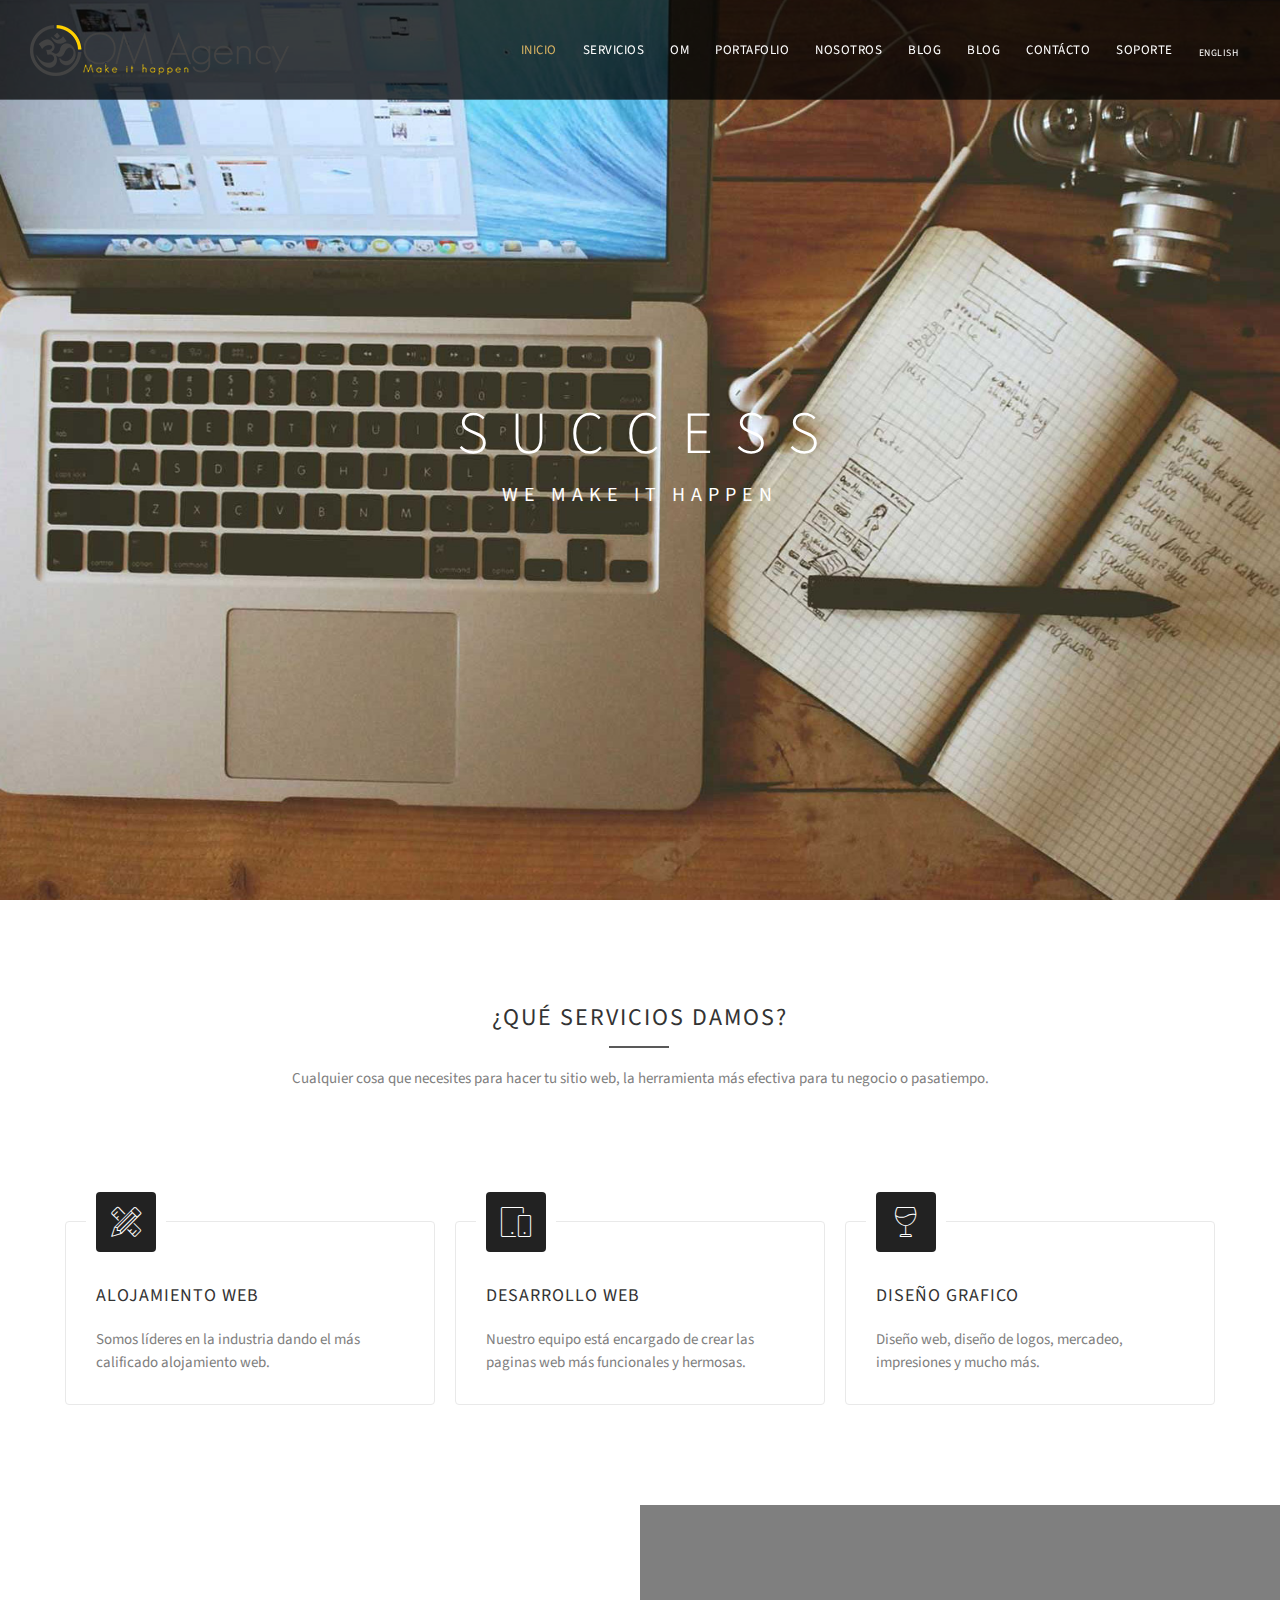
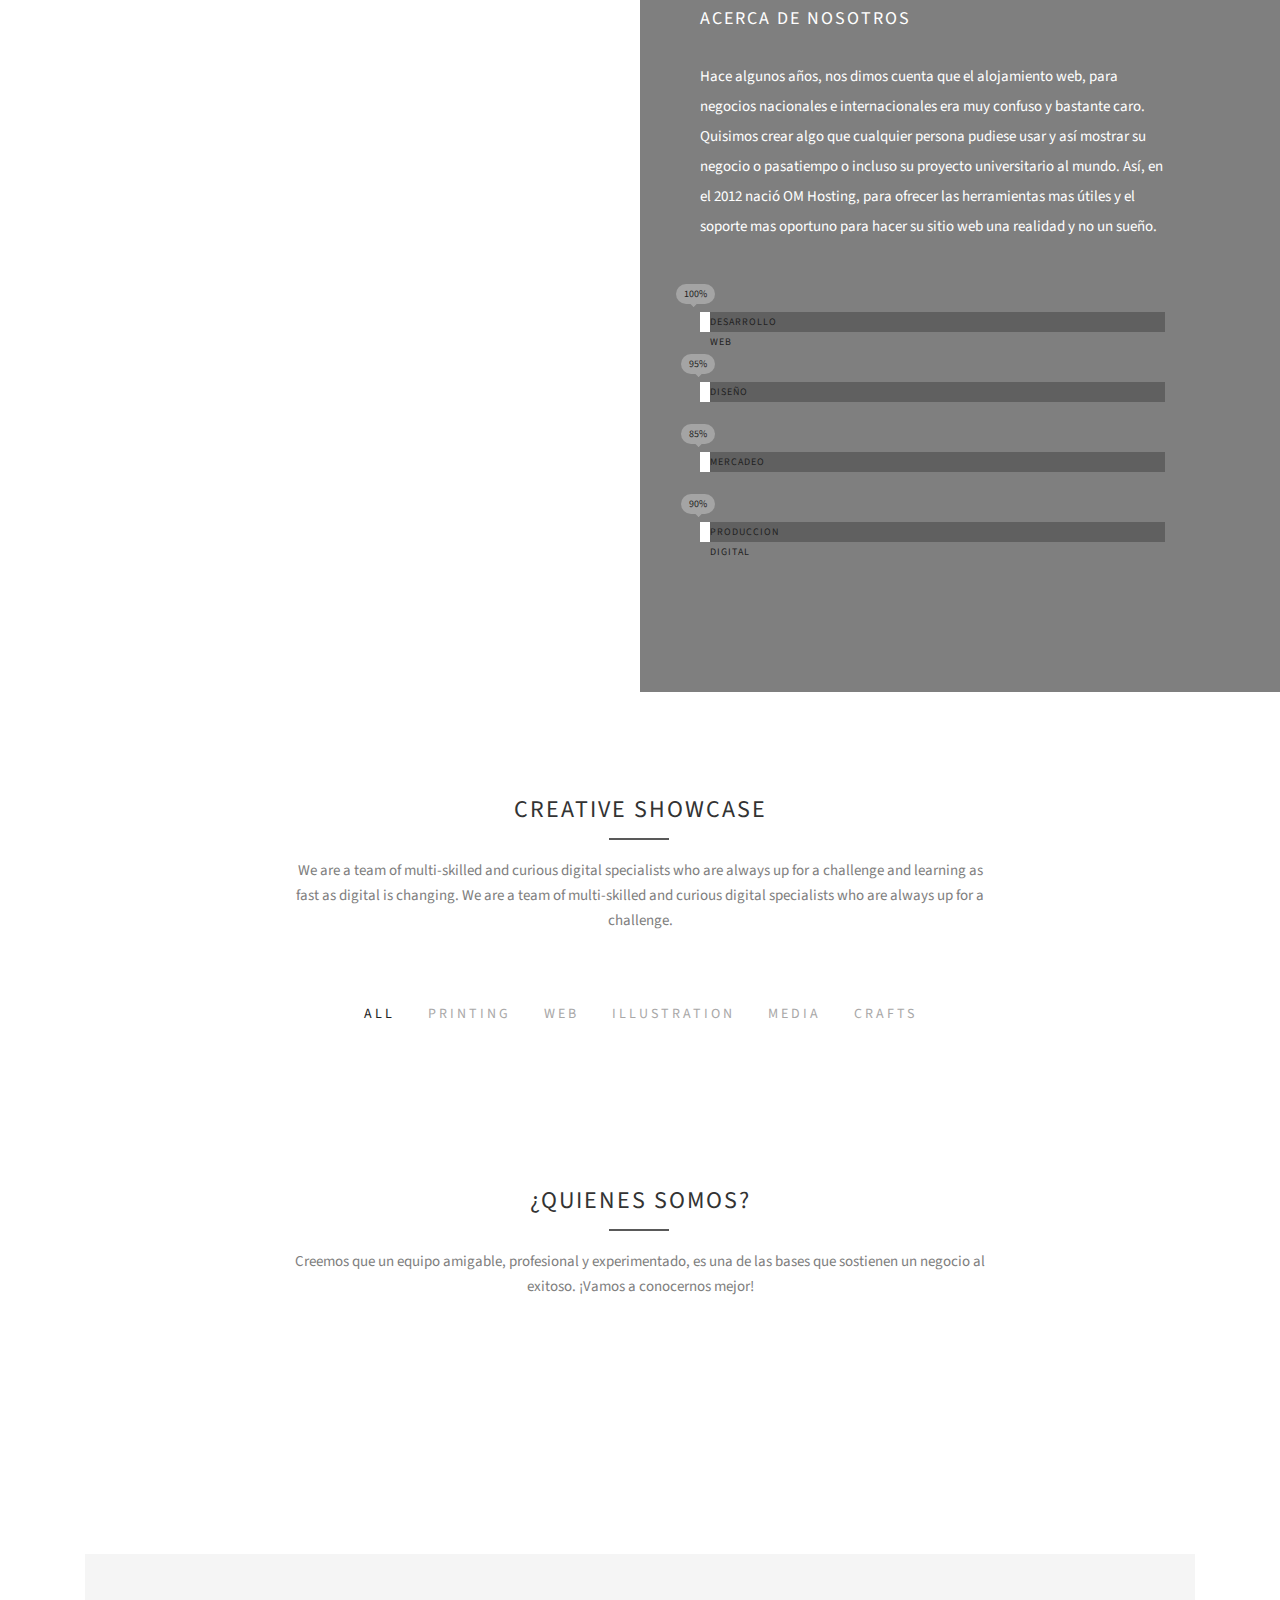
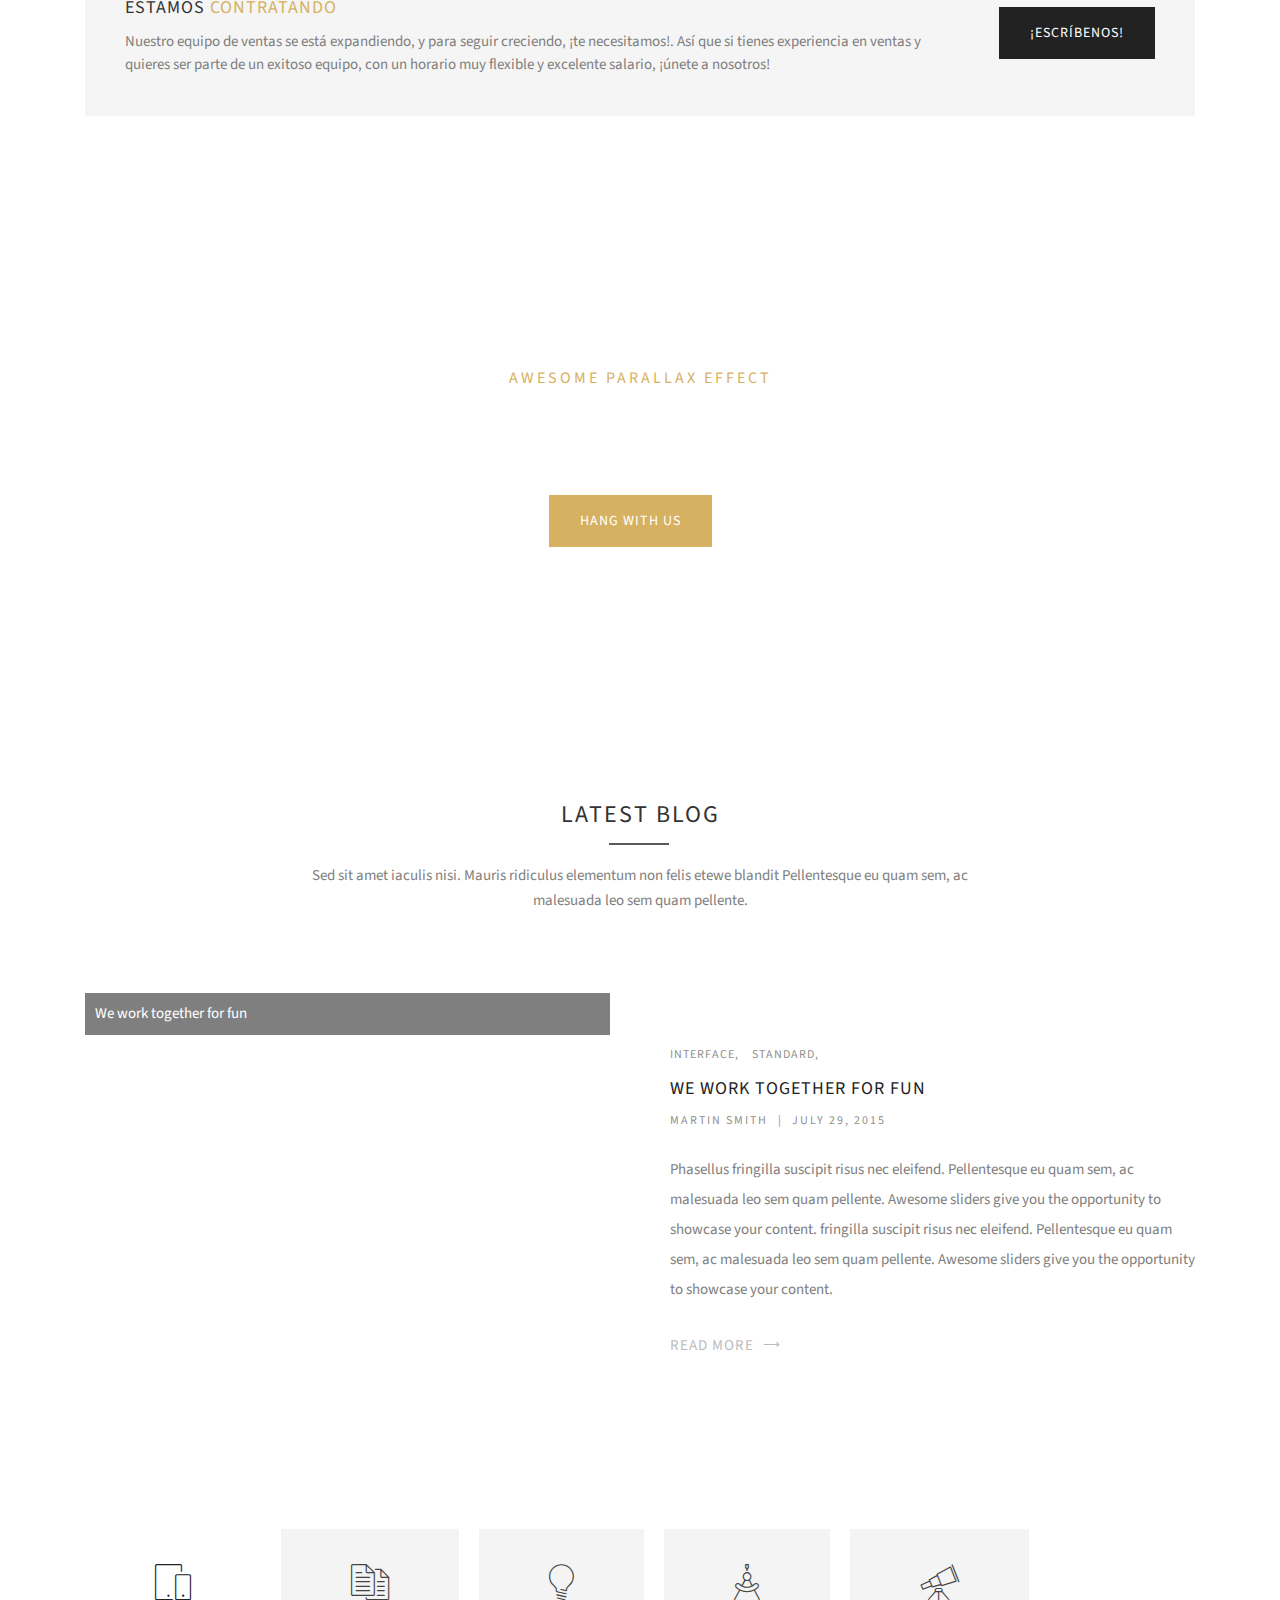
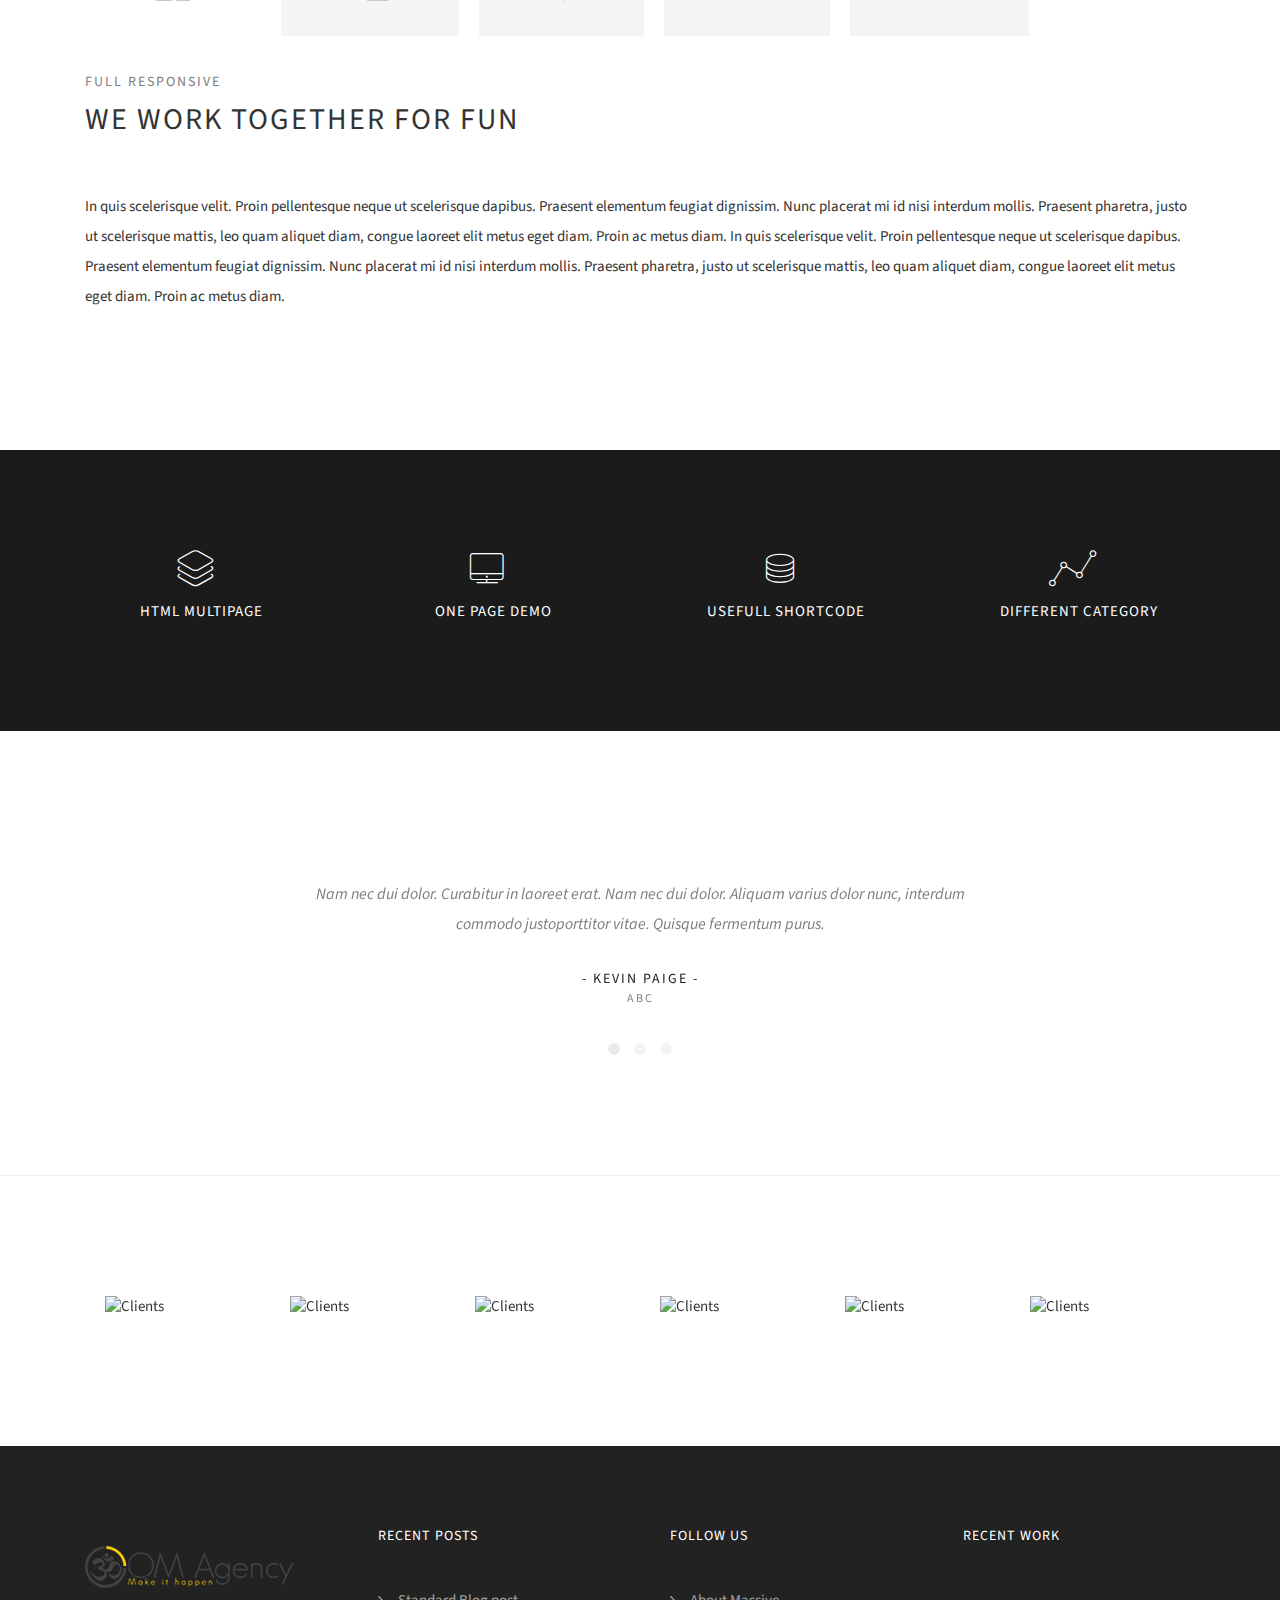
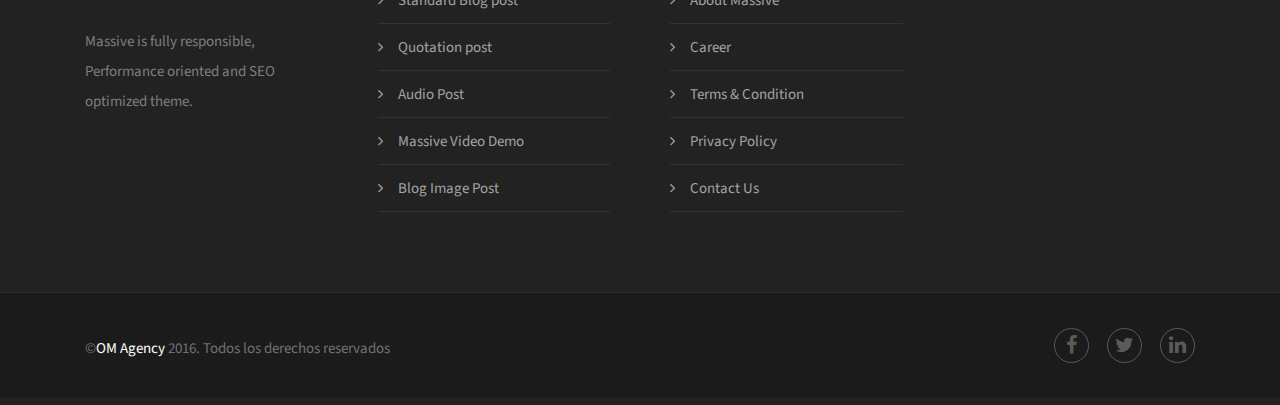
==== commit c04ee835: "Fixed some issues, replace footer logo" ====
--- a/index.html
+++ b/index.html
@@ -63,21 +63,26 @@
 
             <ul class="menuzord-menu pull-right light menuzord-indented scrollable" style="max-height: 400px;">
 
-              <li class="active"><a href="index.html">Inicio</a></li>
+              <li class="active"><a data-scroll="" data-options="{ &quot;easing&quot;: &quot;easeInOutCubic&quot; }" href="#fullscreen-banner">Inicio</a></li>
 
               <li class=""><a data-scroll="" data-options="{ &quot;easing&quot;: &quot;easeInOutCubic&quot; }" href="#servicios">Servicios</a></li>
 
-              <li class=""><a data-scroll="" data-options="{ &quot;easing&quot;: &quot;easeInOutCubic&quot; }" href="#">Features</a></li>
-
-              <li class=""><a data-scroll="" data-options="{ &quot;easing&quot;: &quot;easeInOutCubic&quot; }" href="#">portfolio </a></li>
+              <li class=""><a data-scroll="" data-options="{ &quot;easing&quot;: &quot;easeInOutCubic&quot; }" href="#AboutUs">OM</a></li>
+
+              <li class=""><a data-scroll="" data-options="{ &quot;easing&quot;: &quot;easeInOutCubic&quot; }" href="#PortafolioS">Portafolio </a></li>
+
+              <li class=""><a data-scroll="" data-options="{ &quot;easing&quot;: &quot;easeInOutCubic&quot; }" href="#QuinesSomos">Nosotros</a></li>
 
               <li class=""><a data-scroll="" data-options="{ &quot;easing&quot;: &quot;easeInOutCubic&quot; }" href="#">Blog</a></li>
 
-              <li class=""><a data-scroll="" data-options="{ &quot;easing&quot;: &quot;easeInOutCubic&quot; }" href="#">Shortcodes</a></li>
-
-              <li class=""><a href="#">shop</a></li>
-
-              <li class="scrollable-fix"></li>
+              <li class=""><a data-scroll="" data-options="{ &quot;easing&quot;: &quot;easeInOutCubic&quot; }" href="#">Blog</a></li>
+
+              <li class=""><a href="#">Cont&aacute;cto</a></li>
+
+              <li class=""><a href="#">Soporte</a></li>
+
+              <li class=""><a href="#"><sub>English</sub></a></li>
+
             </ul>
             <!--mega menu end-->
 
@@ -162,7 +167,7 @@
         </div>
       </div>
 
-      <div class=" post-parallax">
+      <div class=" post-parallax" id="AboutUs">
         <div class="relative page-content">
           <div class="dark-overlay"></div>
           <div class="container">
@@ -188,7 +193,7 @@
                     <!-- progress bar start -->
                     <div class="progress massive-progress">
                       <div class="progress-bar" role="progressbar" aria-valuenow="100" aria-valuemin="0" aria-valuemax="100">
-                        Web development
+                        Desarrollo Web
                         <span>100%</span>
                       </div>
                     </div>
@@ -231,7 +236,7 @@
       </div>
 
 
-      <div class="page-content p-bot-0">
+      <div class="page-content p-bot-0" id="PortafolioS">
         <div class="container">
           <div class="row">
             <div class="m-bot-20 inline-block">
@@ -431,7 +436,7 @@
       </div>
 
       <!--team member-->
-      <div class="page-content">
+      <div class="page-content" id="QuinesSomos">
         <div class="container">
           <div class="row">
             <div class="m-bot-20 inline-block">
@@ -897,7 +902,7 @@
           <div class="row">
             <div class="col-md-3">
               <a href="#" class="m-bot-20 footer-logo">
-                <img class="retina" src="img/logo-dark.png" alt="" />
+                <img class="retina" src="img/logo-dark_foot.png" alt="" />
               </a>
               <p>Massive is fully responsible, Performance oriented and SEO optimized theme.</p>
 
